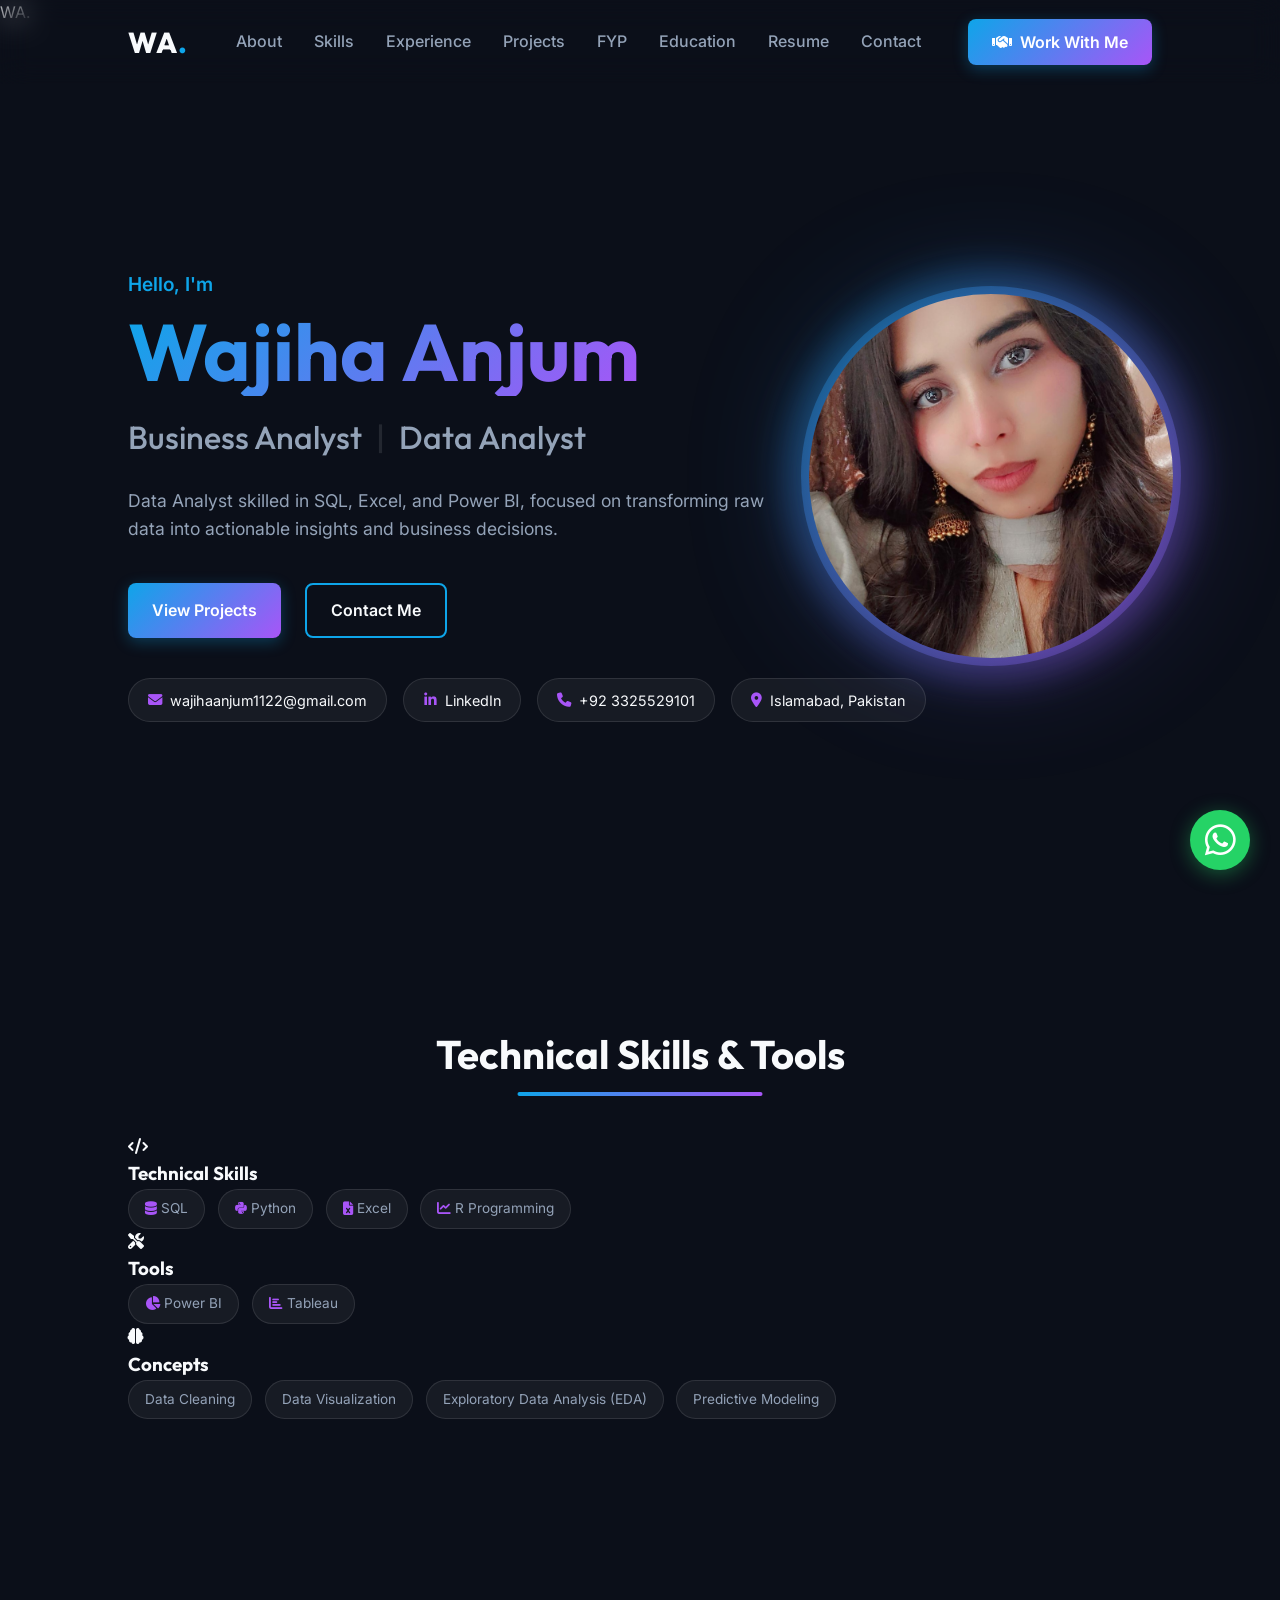
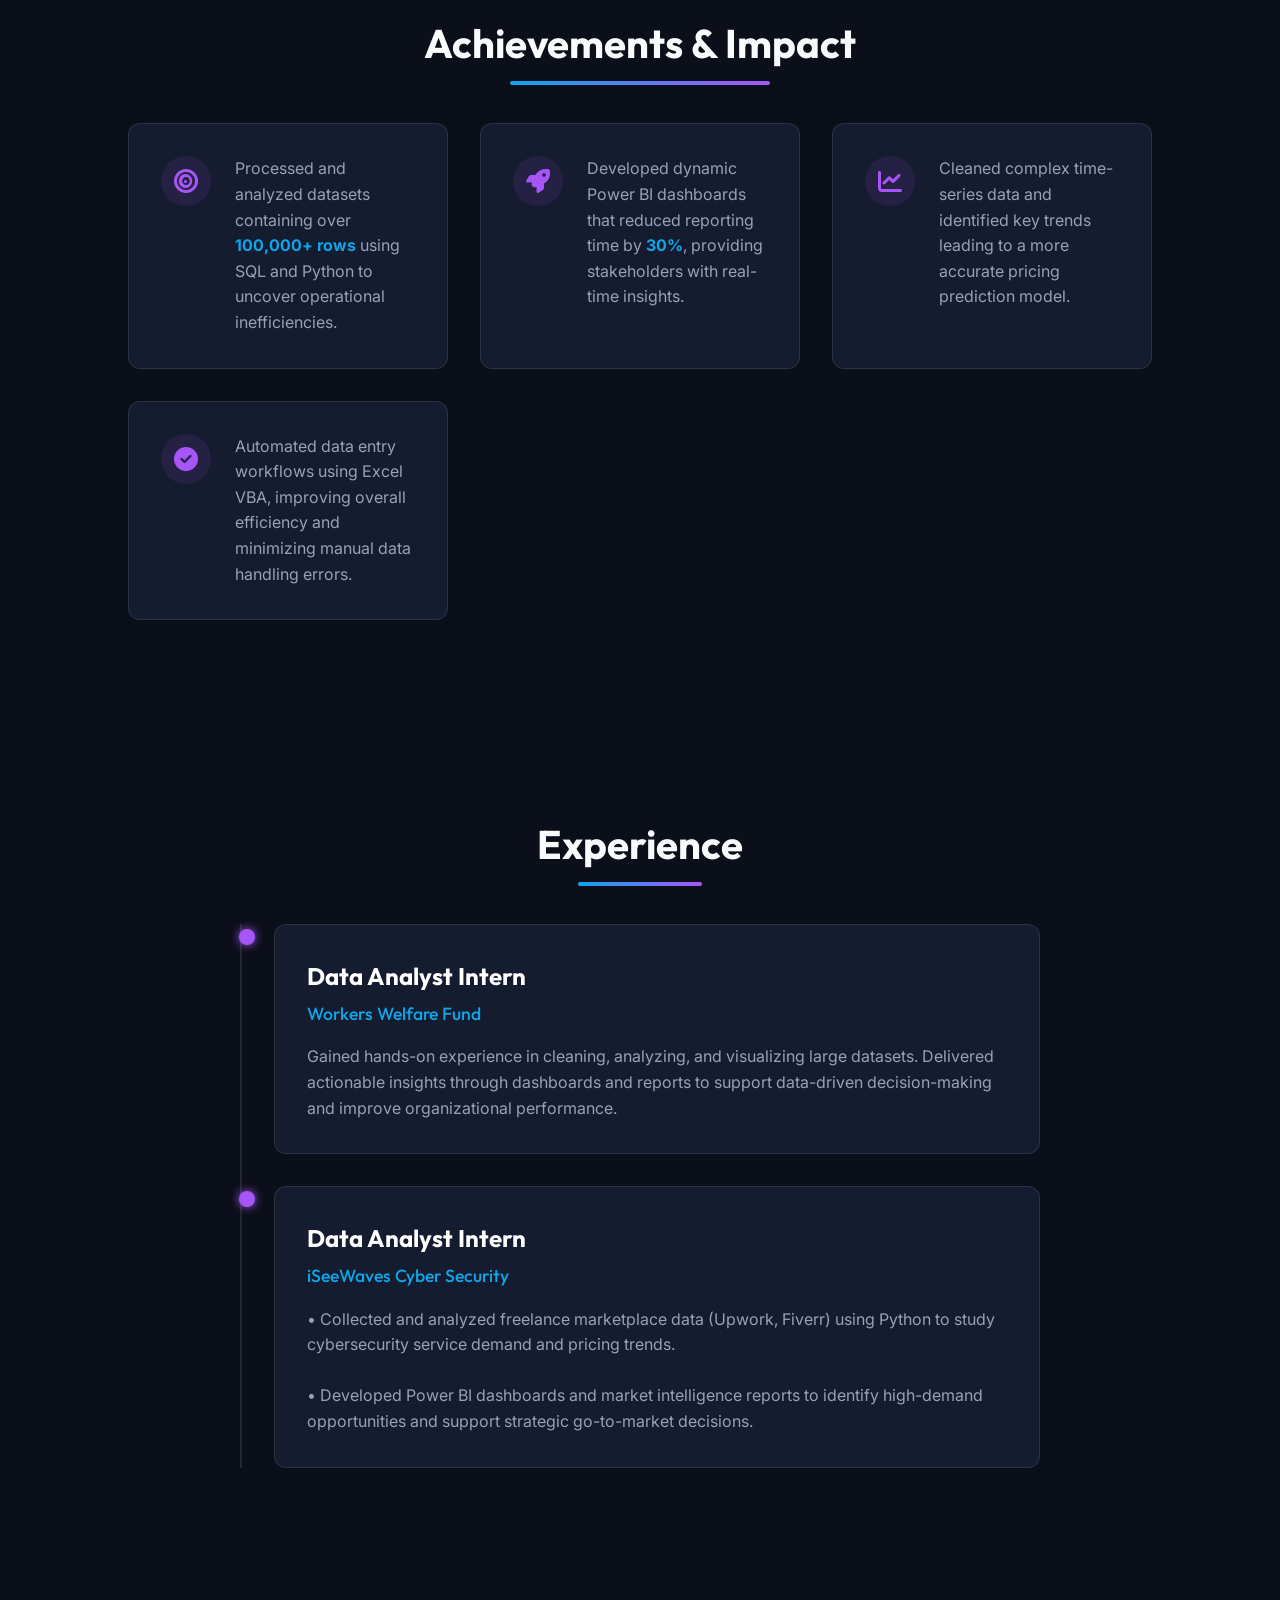
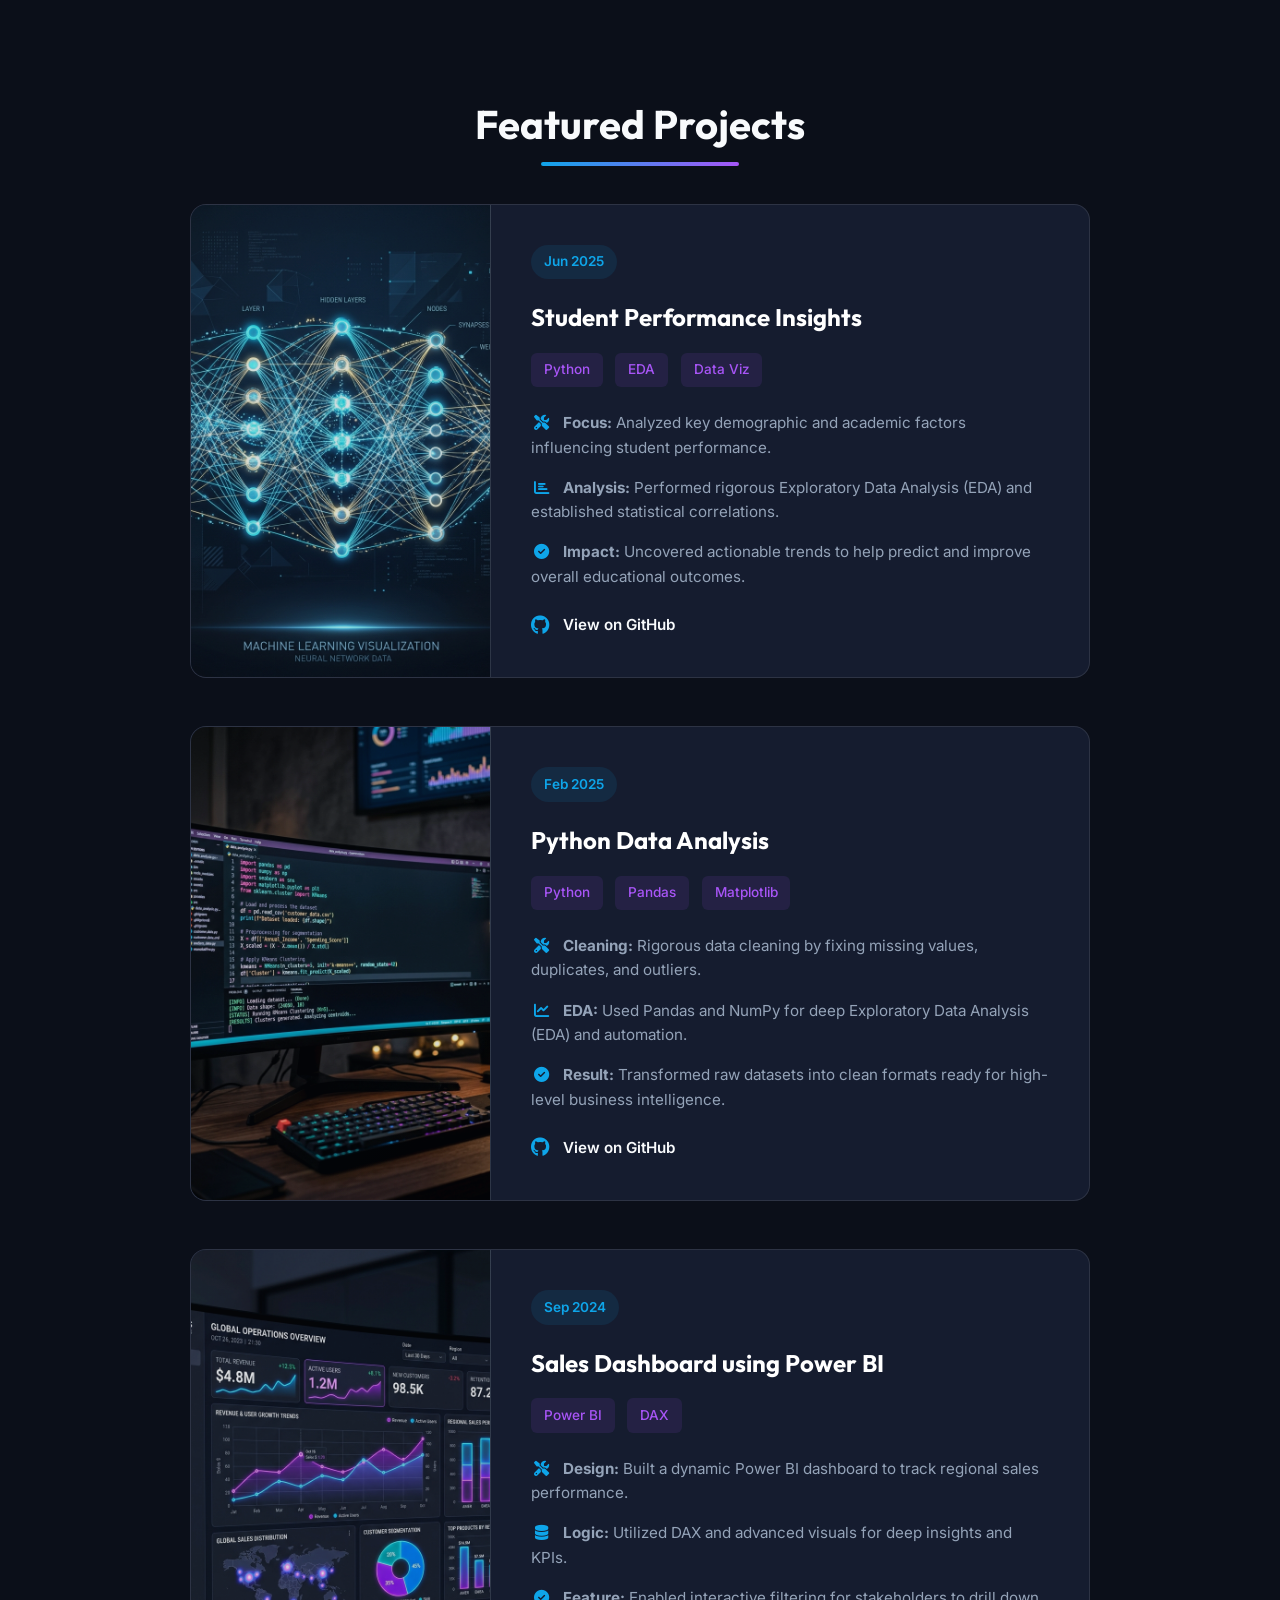
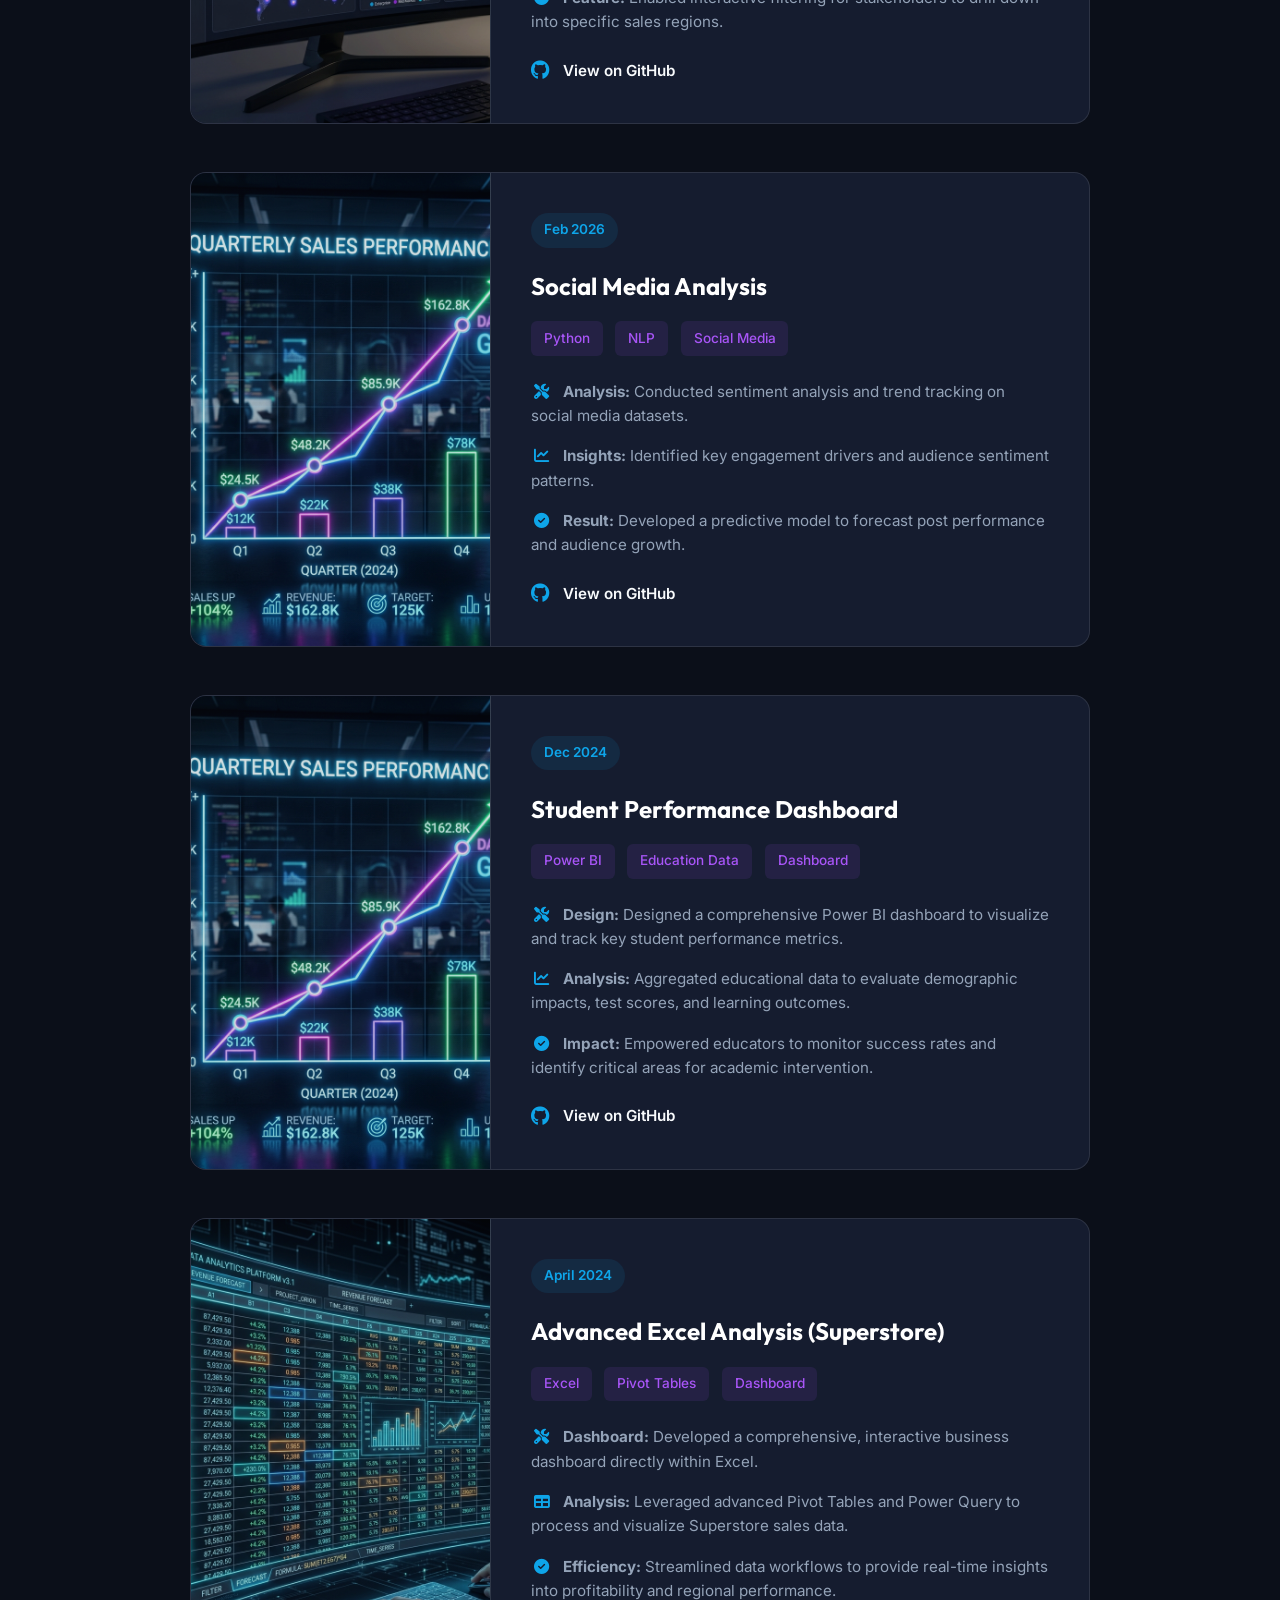
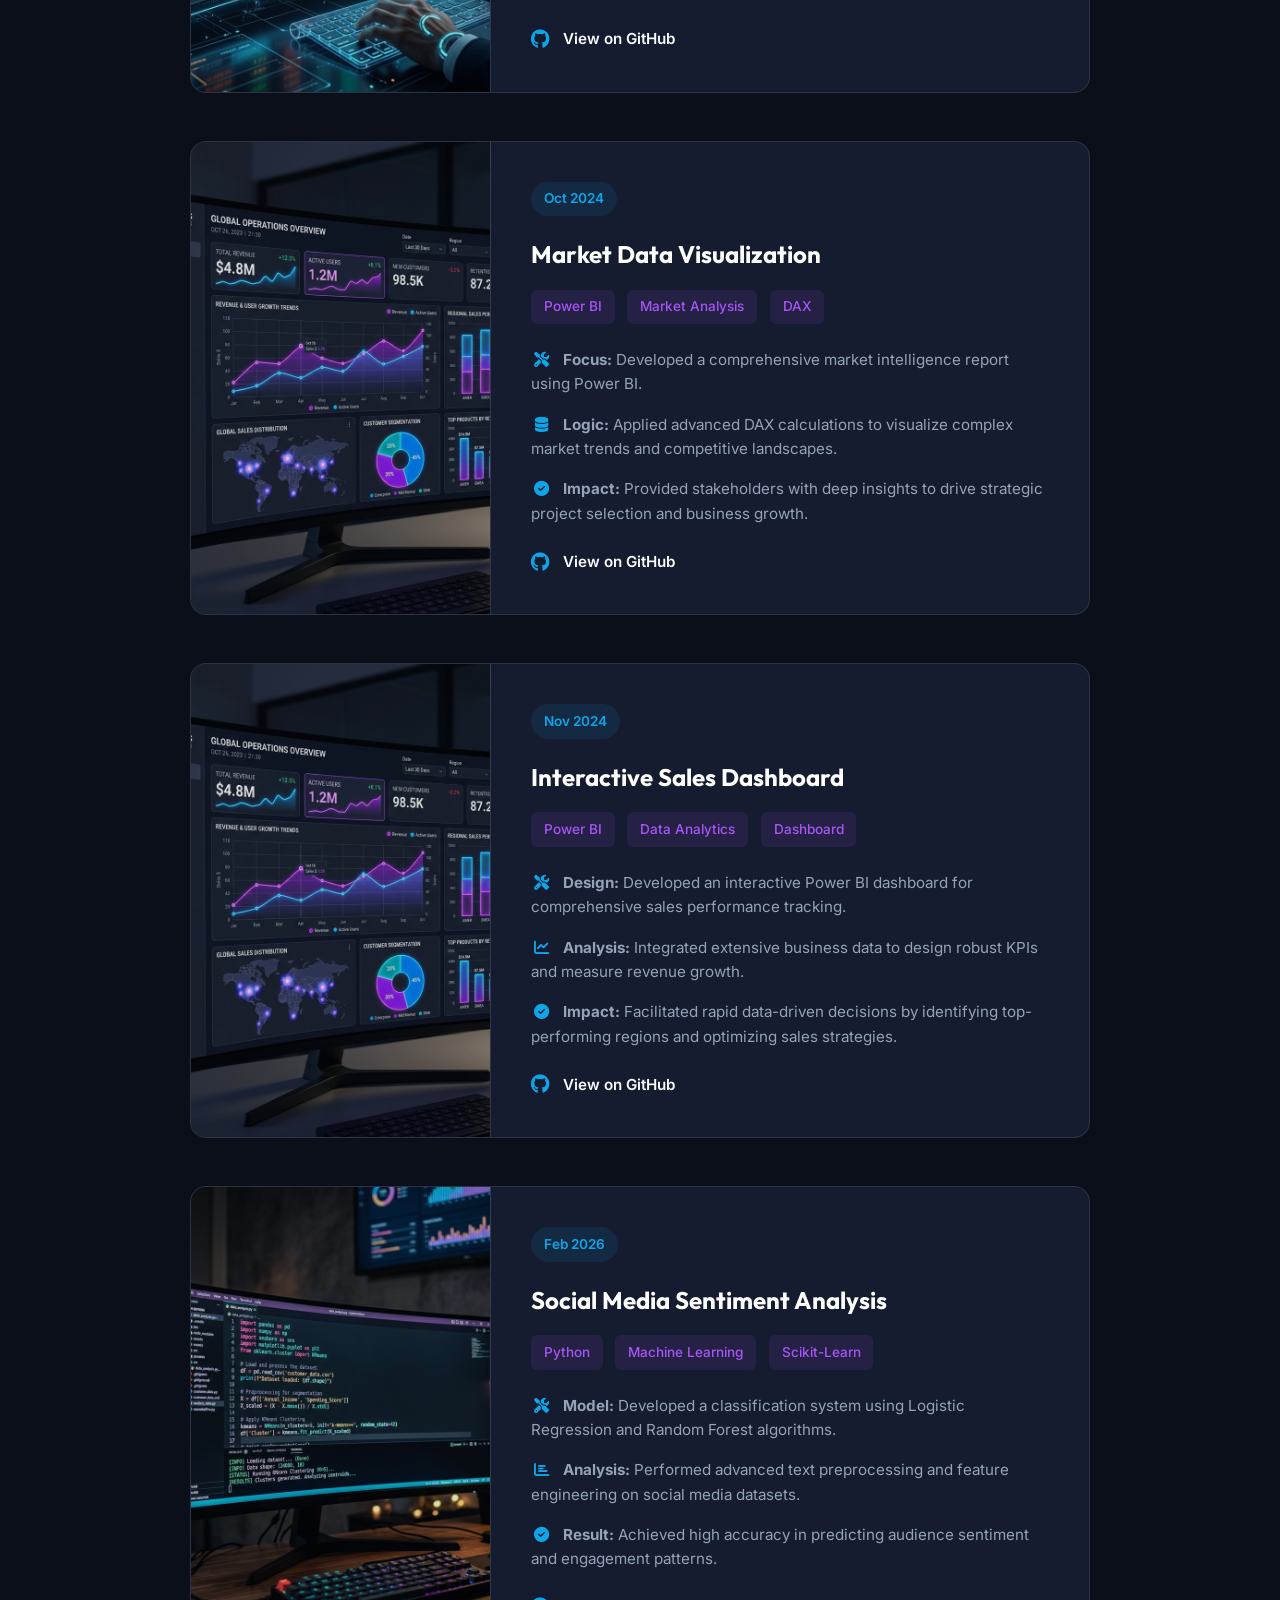
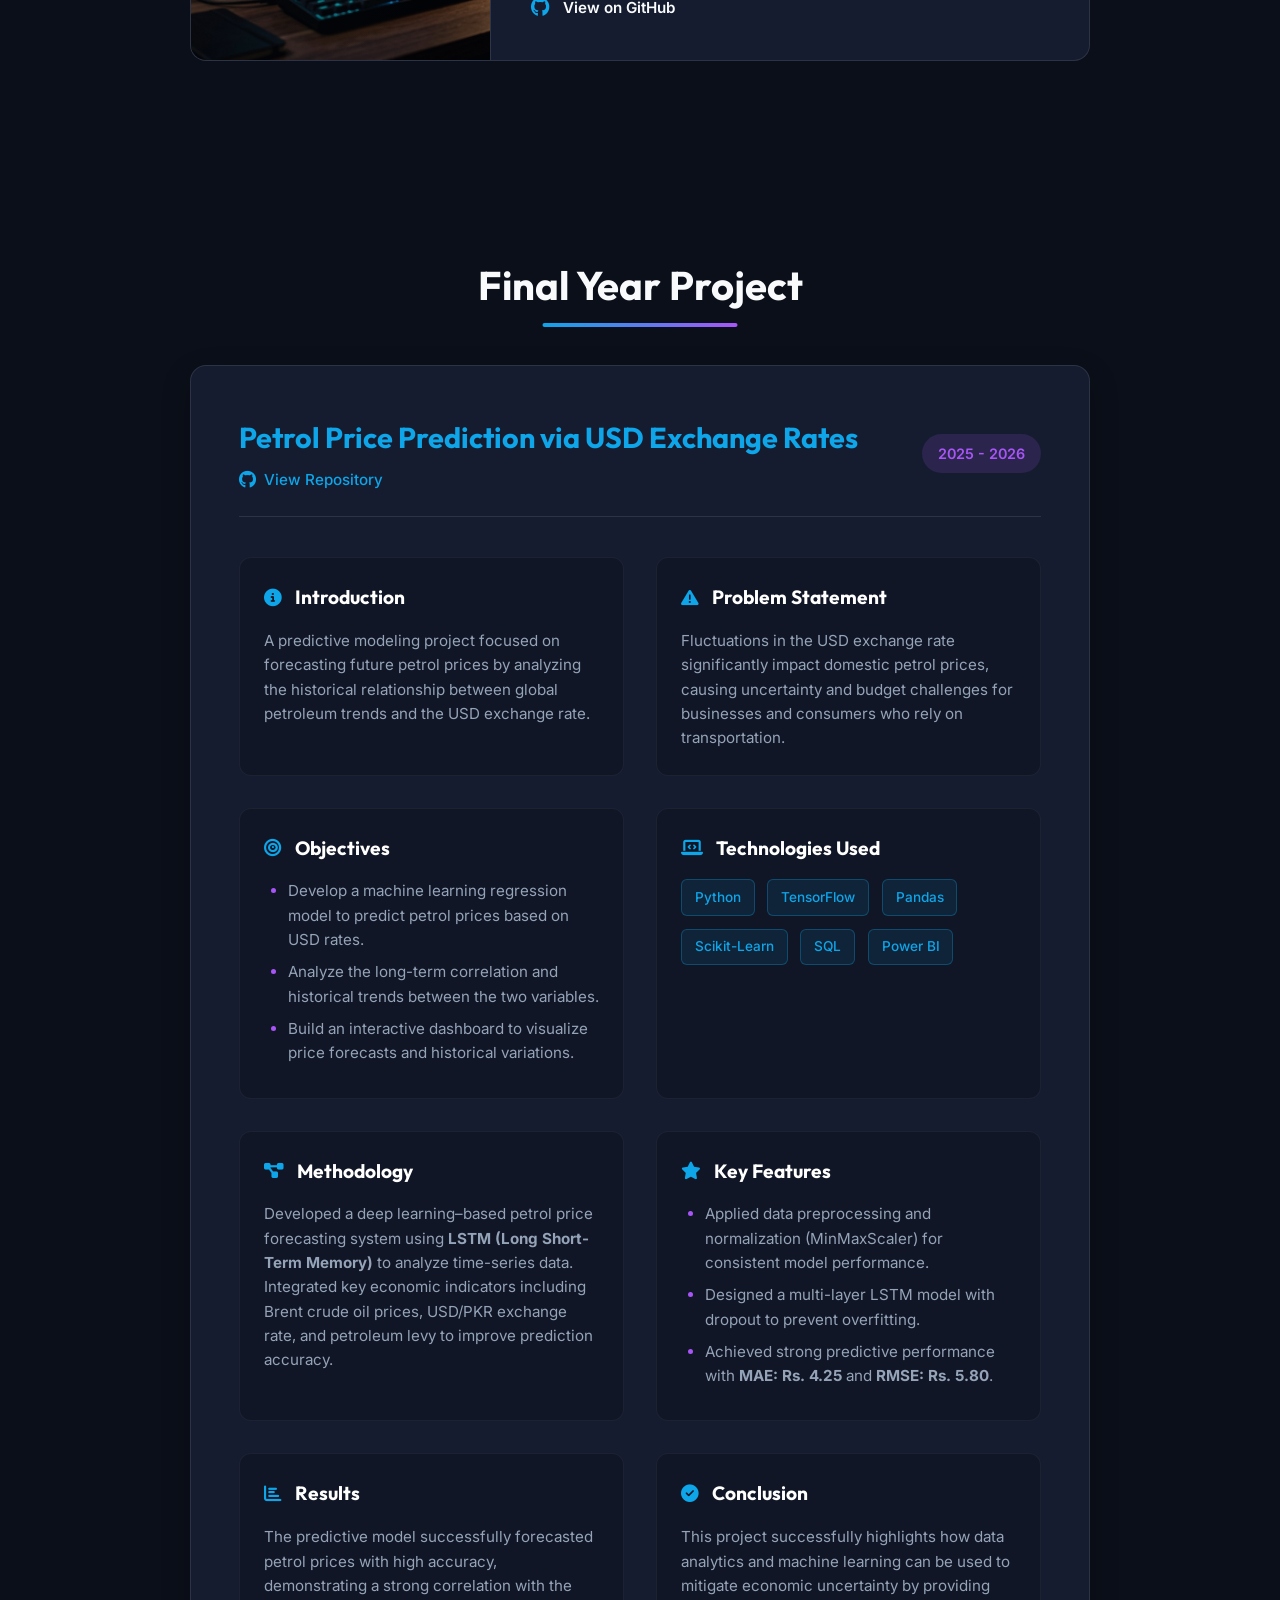
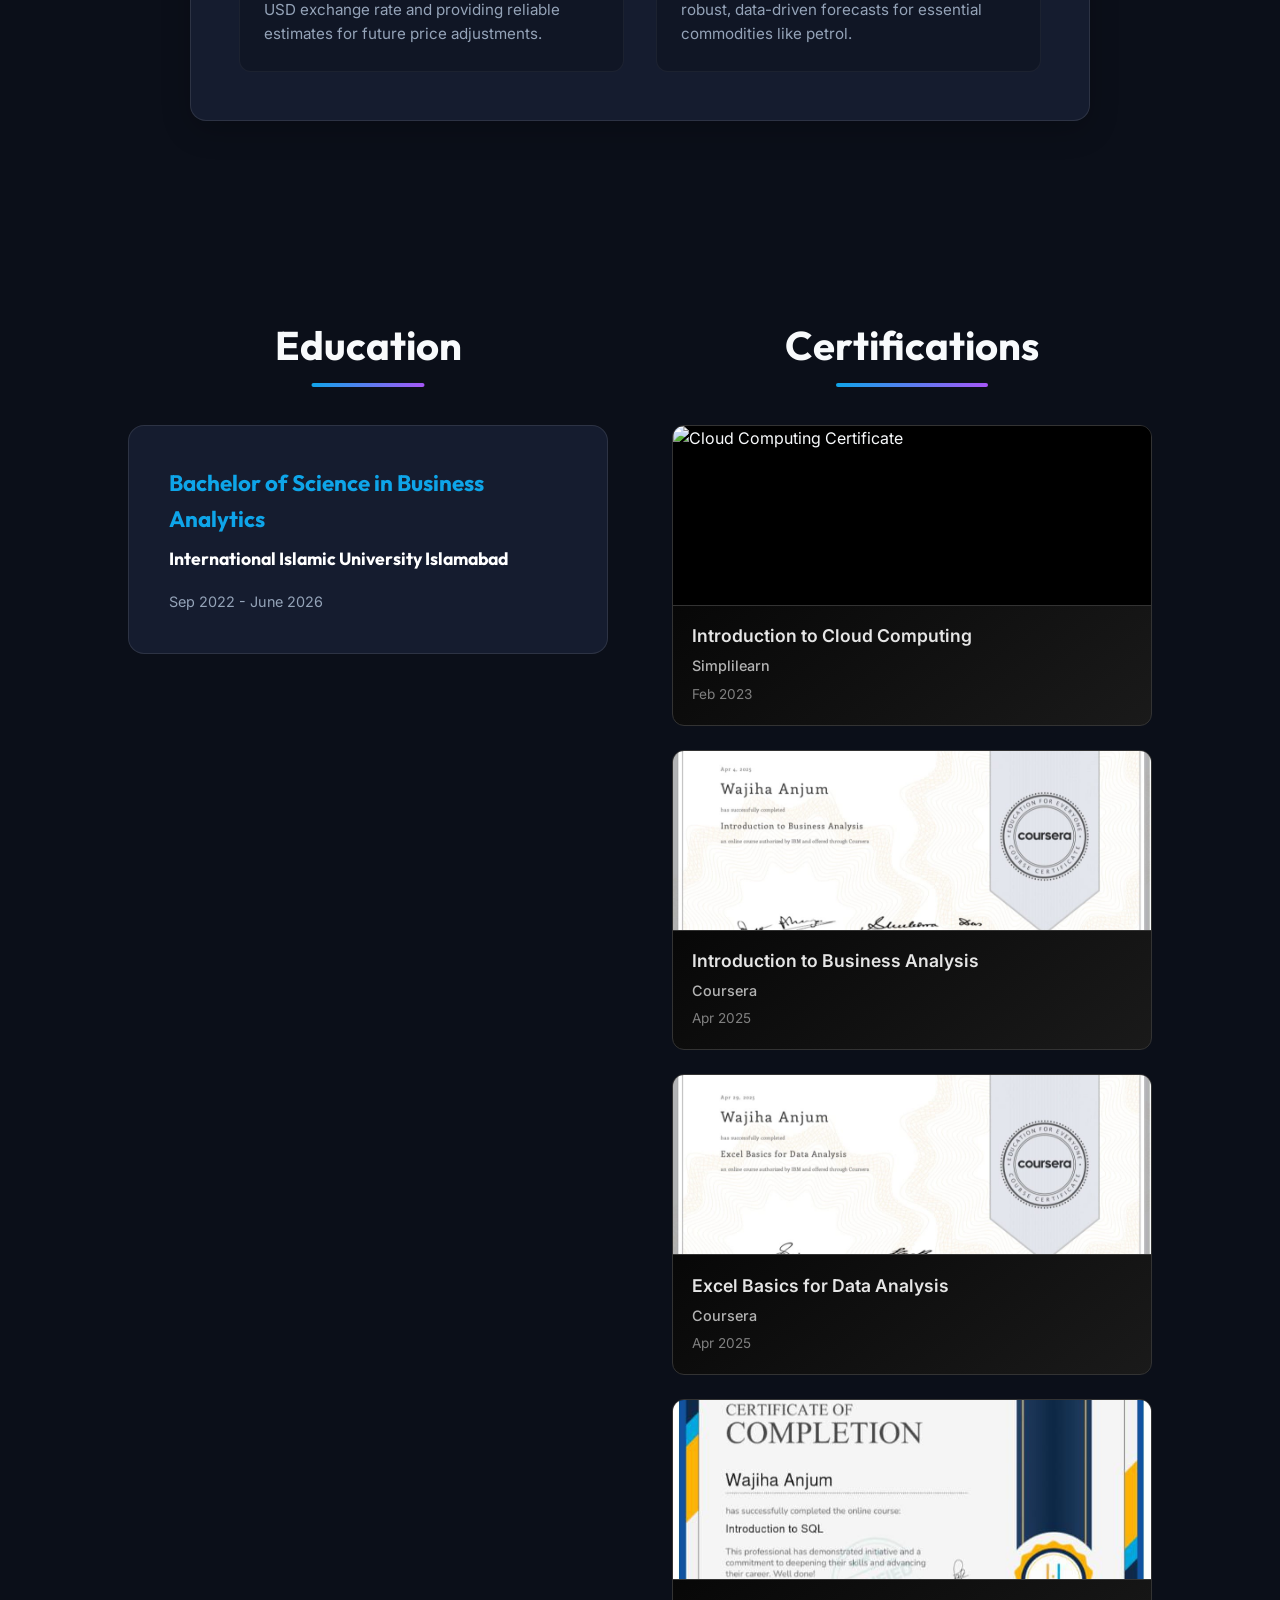
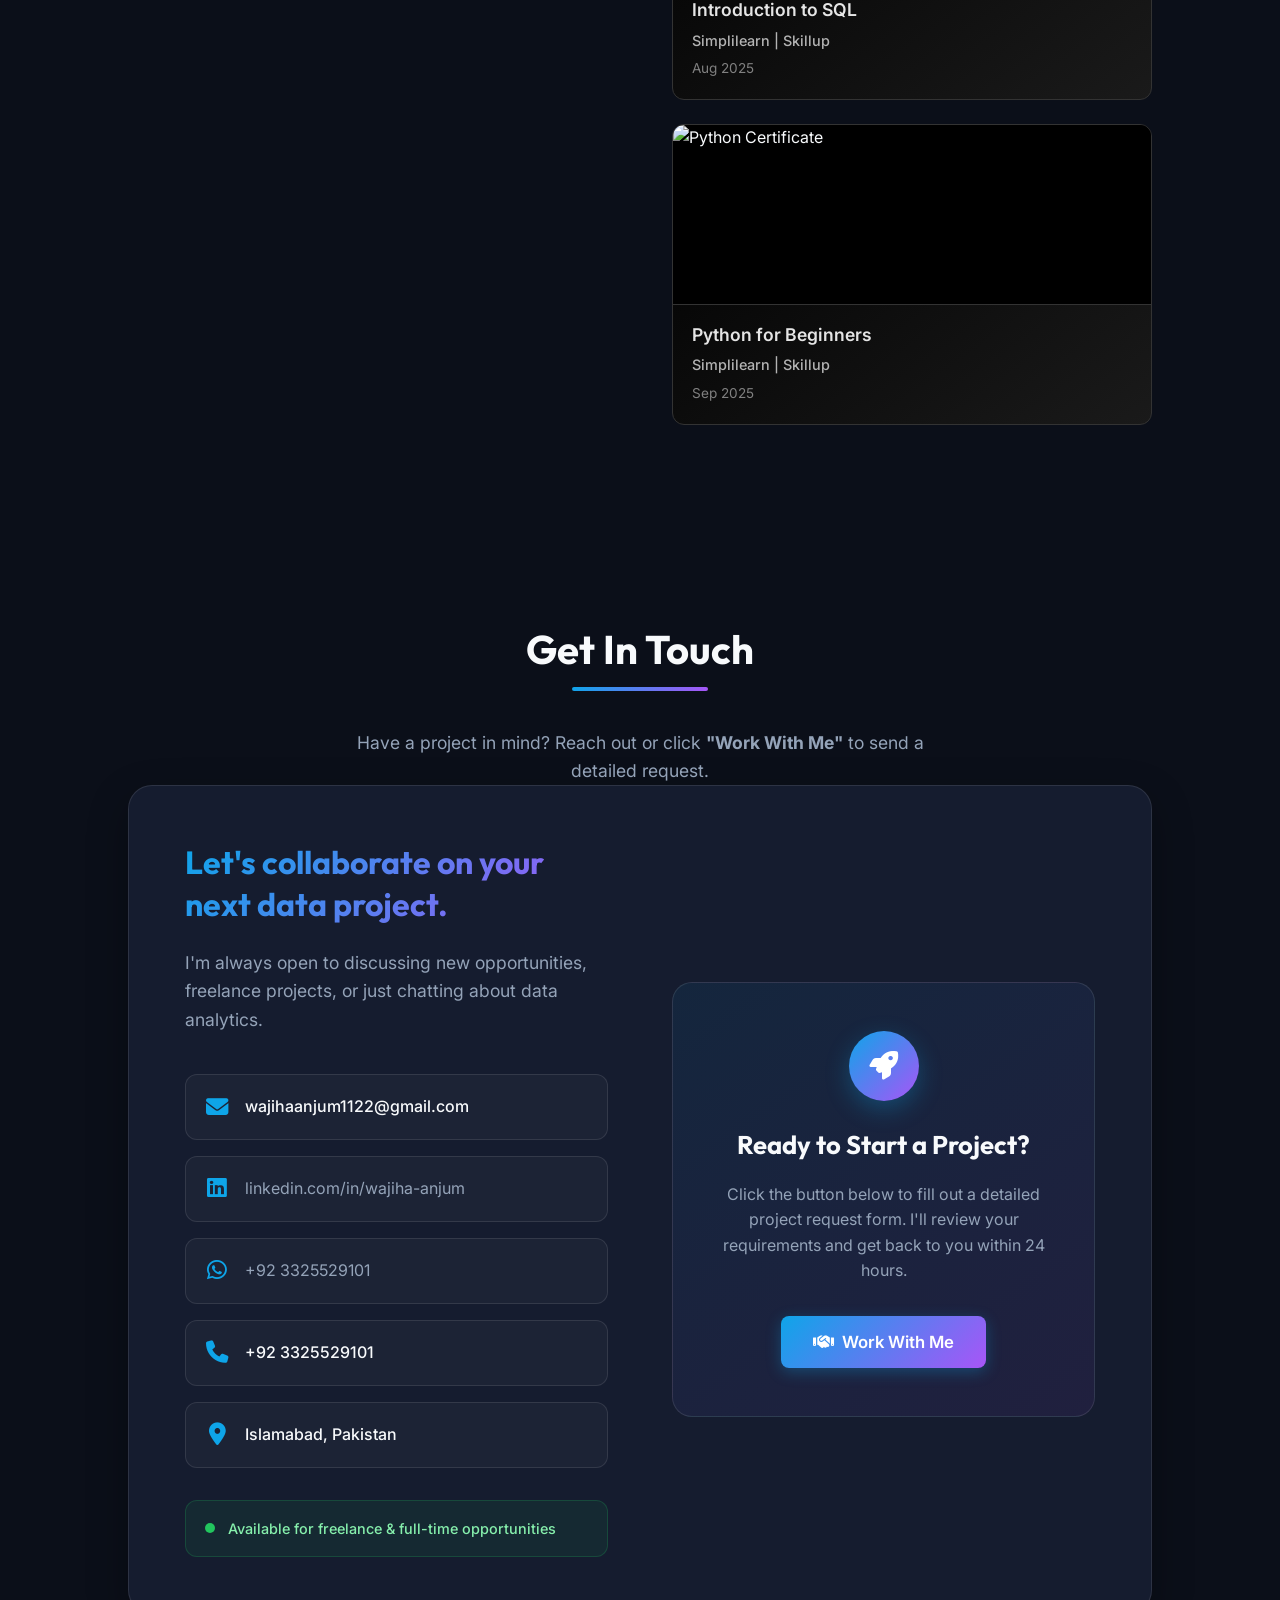
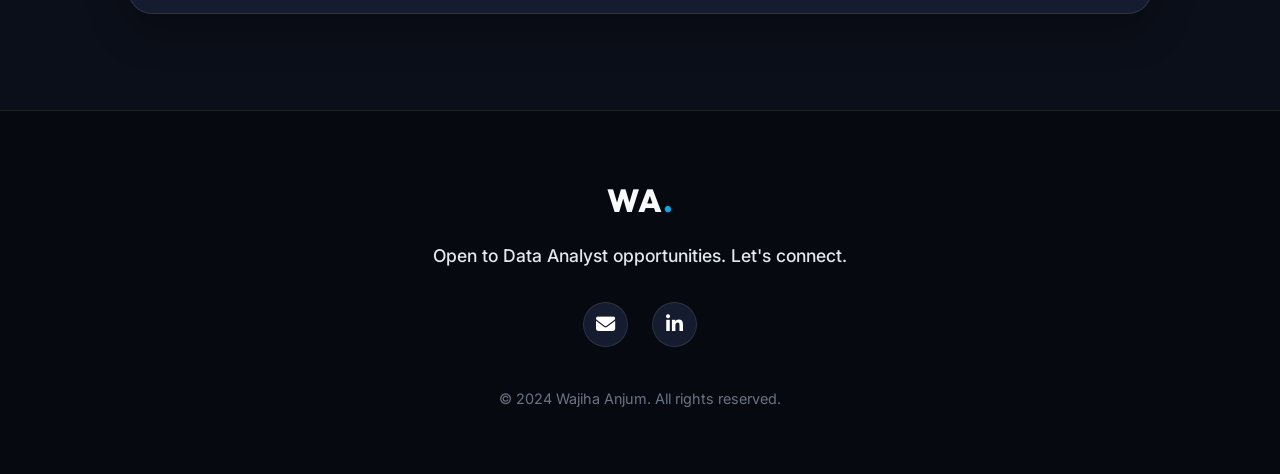
==== index.html @ cbfc6d27 "Add files via upload" ====
<!DOCTYPE html>
<html lang="en">

<head>
    <meta charset="UTF-8">
    <meta name="viewport" content="width=device-width, initial-scale=1.0">
    <title>Wajiha Anjum - Data & Business Analyst</title>
    <link rel="stylesheet" href="style.css">
    <link rel="preconnect" href="https://fonts.googleapis.com">
    <link rel="preconnect" href="https://fonts.gstatic.com" crossorigin>
    <link
        href="https://fonts.googleapis.com/css2?family=Inter:wght@300;400;500;600;700;800&family=Outfit:wght@400;500;600;700;800&display=swap"
        rel="stylesheet">
    <link rel="stylesheet" href="https://cdnjs.cloudflare.com/ajax/libs/font-awesome/6.4.0/css/all.min.css">
    <!-- Particles.js -->
    <script src="https://cdn.jsdelivr.net/particles.js/2.0.0/particles.min.js"></script>

    <meta name="description" content="Wajiha Anjum - Data & Business Analyst portfolio. Expert in SQL, Python, Power BI, and data-driven insights.">
    <!-- EmailJS SDK -->
    <script type="text/javascript" src="https://cdn.jsdelivr.net/npm/@emailjs/browser@4/dist/email.min.js"></script>
</head>

<body>

    <!-- PAGE LOADER -->
    <div class="page-loader" id="loader">
        <div class="loader-content">
            <div class="loader-logo">WA<span>.</span></div>
            <div class="loader-bar">
                <div class="loader-progress"></div>
            </div>
        </div>
    </div>

    <!-- BACKGROUND PARTICLES -->
    <div id="particles-js"></div>

    <!-- Header Navigation -->
    <header>
        <div class="logo">WA<span>.</span></div>
        <nav>
            <ul class="nav-links">
                <li><a href="#about">About</a></li>
                <li><a href="#skills">Skills</a></li>
                <li><a href="#experience">Experience</a></li>
                <li><a href="#projects">Projects</a></li>
                <li><a href="#fyp">FYP</a></li>
                <li><a href="#education">Education</a></li>
                <li><a href="resume.html" target="_blank">Resume</a></li>
                <li><a href="#contact">Contact</a></li>
            </ul>
        </nav>
        <button class="btn-primary header-cta-btn" id="work-with-me-btn" aria-label="Open Work With Me form">
            <i class="fas fa-handshake"></i> Work With Me
        </button>
        <button class="hamburger" id="hamburger-btn" aria-label="Toggle navigation menu">
            <span class="hamburger-line"></span>
            <span class="hamburger-line"></span>
            <span class="hamburger-line"></span>
        </button>
    </header>
    <!-- Mobile menu overlay -->
    <div class="mobile-menu-overlay" id="mobile-overlay"></div>

    <!-- Hero Section -->
    <section class="hero" id="hero">
        <div class="hero-content fade-in-up">
            <p class="greeting">Hello, I'm</p>
            <h1 class="glitch" data-text="Wajiha Anjum">Wajiha Anjum</h1>
            <h2 class="roles">Business Analyst <span class="divider">|</span> Data Analyst</h2>
            <p class="summary">
                Data Analyst skilled in SQL, Excel, and Power BI, focused on transforming raw data into actionable
                insights and business decisions.
            </p>
            <div class="hero-cta">
                <a href="#projects" class="btn-primary">View Projects</a>
                <a href="#contact" class="btn-secondary">Contact Me</a>
            </div>
            <div class="contact-badges">
                <a href="mailto:wajihaanjum1122@gmail.com" class="badge" title="Email"><i class="fas fa-envelope"></i>
                    wajihaanjum1122@gmail.com</a>
                <a href="https://www.linkedin.com/in/wajiha-a-321612380/" target="_blank" class="badge"
                    title="LinkedIn"><i class="fab fa-linkedin-in"></i> LinkedIn</a>
                <span class="badge" title="Phone"><i class="fas fa-phone"></i> +92 3325529101</span>
                <span class="badge" title="Location"><i class="fas fa-map-marker-alt"></i> Islamabad, Pakistan</span>
            </div>
        </div>
        <div class="hero-graphics">
            <div class="profile-pic-container">
                <img src="assets/profile_new.jpg" alt="Wajiha Anjum" class="profile-pic">
                <div class="profile-glow"></div>
            </div>
            <div class="data-orb"></div>
        </div>
    </section>

    <!-- Skills Section -->
    <section class="skills fade-in-up section-padding" id="skills">
        <h2 class="section-title">Technical Skills & Tools</h2>
        <div class="skills-categories-grid">
            <div class="skill-category-card">
                <div class="category-header">
                    <i class="fas fa-code"></i>
                    <h3>Technical Skills</h3>
                </div>
                <div class="skill-tags">
                    <span><i class="fas fa-database"></i> SQL</span>
                    <span><i class="fab fa-python"></i> Python</span>
                    <span><i class="fas fa-file-excel"></i> Excel</span>
                    <span><i class="fas fa-chart-line"></i> R Programming</span>
                </div>
            </div>
            <div class="skill-category-card">
                <div class="category-header">
                    <i class="fas fa-tools"></i>
                    <h3>Tools</h3>
                </div>
                <div class="skill-tags">
                    <span><i class="fas fa-chart-pie"></i> Power BI</span>
                    <span><i class="fas fa-chart-bar"></i> Tableau</span>
                </div>
            </div>
            <div class="skill-category-card">
                <div class="category-header">
                    <i class="fas fa-brain"></i>
                    <h3>Concepts</h3>
                </div>
                <div class="skill-tags">
                    <span>Data Cleaning</span>
                    <span>Data Visualization</span>
                    <span>Exploratory Data Analysis (EDA)</span>
                    <span>Predictive Modeling</span>
                </div>
            </div>
        </div>
    </section>

    <!-- Achievements / Impact Section -->
    <section class="achievements section-padding fade-in-up" id="achievements">
        <h2 class="section-title">Achievements & Impact</h2>
        <div class="achievements-list">
            <div class="achievement-item">
                <div class="achievement-icon"><i class="fas fa-bullseye"></i></div>
                <p>Processed and analyzed datasets containing over <strong>100,000+ rows</strong> using SQL and Python
                    to uncover operational inefficiencies.</p>
            </div>
            <div class="achievement-item">
                <div class="achievement-icon"><i class="fas fa-rocket"></i></div>
                <p>Developed dynamic Power BI dashboards that reduced reporting time by <strong>30%</strong>, providing
                    stakeholders with real-time insights.</p>
            </div>
            <div class="achievement-item">
                <div class="achievement-icon"><i class="fas fa-chart-line"></i></div>
                <p>Cleaned complex time-series data and identified key trends leading to a more accurate pricing
                    prediction model.</p>
            </div>
            <div class="achievement-item">
                <div class="achievement-icon"><i class="fas fa-check-circle"></i></div>
                <p>Automated data entry workflows using Excel VBA, improving overall efficiency and minimizing manual
                    data handling errors.</p>
            </div>
        </div>
    </section>

    <!-- Experience Section -->
    <section class="experience section-padding fade-in-up" id="experience">
        <h2 class="section-title">Experience</h2>
        <div class="timeline">
            <div class="timeline-item">
                <div class="timeline-dot"></div>
                <div class="timeline-content">
                    <h3 class="job-title">Data Analyst Intern</h3>
                    <h4 class="company">Workers Welfare Fund</h4>
                    <p class="job-desc">
                        Gained hands-on experience in cleaning, analyzing, and visualizing large datasets. Delivered
                        actionable insights through dashboards and reports to support data-driven decision-making and
                        improve organizational performance.
                    </p>
                </div>
            </div>

            <div class="timeline-item">
                <div class="timeline-dot"></div>
                <div class="timeline-content">
                    <h3 class="job-title">Data Analyst Intern</h3>
                    <h4 class="company">iSeeWaves Cyber Security</h4>
                    <p class="job-desc">
                        &bull; Collected and analyzed freelance marketplace data (Upwork, Fiverr) using Python to study
                        cybersecurity service demand and pricing trends.<br><br>
                        &bull; Developed Power BI dashboards and market intelligence reports to identify high-demand
                        opportunities and support strategic go-to-market decisions.
                    </p>
                </div>
            </div>
        </div>
    </section>

    <!-- Projects Section -->
    <section class="projects section-padding" id="projects">
        <h2 class="section-title">Featured Projects</h2>
        <div class="projects-grid-detailed">

            <!-- Project 1: RapidMiner -->
            <div class="project-detailed-card">
                <div class="project-image-placeholder">
                    <img src="assets/projects/proj_ml.png" alt="Student Performance Insights">
                </div>
                <div class="project-content">
                    <div class="project-date">Jun 2025</div>
                    <h3>Student Performance Insights</h3>
                    <div class="project-tags">
                        <span>Python</span>
                        <span>EDA</span>
                        <span>Data Viz</span>
                    </div>
                    <div class="project-details">
                        <p><strong><i class="fas fa-tools"></i> Focus:</strong> Analyzed key demographic and academic
                            factors influencing student performance.</p>
                        <p><strong><i class="fas fa-chart-bar"></i> Analysis:</strong> Performed rigorous Exploratory
                            Data Analysis (EDA) and established statistical correlations.</p>
                        <p><strong><i class="fas fa-check-circle"></i> Impact:</strong> Uncovered actionable trends to
                            help predict and improve overall educational outcomes.</p>
                    </div>
                    <a href="https://github.com/wajiha11khan/insights" target="_blank" class="project-link">
                        <i class="fab fa-github"></i> View on GitHub
                    </a>
                </div>
            </div>

            <!-- Project 2: Python Analysis -->
            <div class="project-detailed-card">
                <div class="project-image-placeholder">
                    <img src="assets/projects/proj_python.png" alt="Python Data Analysis">
                </div>
                <div class="project-content">
                    <div class="project-date">Feb 2025</div>
                    <h3>Python Data Analysis</h3>
                    <div class="project-tags">
                        <span>Python</span>
                        <span>Pandas</span>
                        <span>Matplotlib</span>
                    </div>
                    <div class="project-details">
                        <p><strong><i class="fas fa-tools"></i> Cleaning:</strong> Rigorous data cleaning by fixing
                            missing values, duplicates, and outliers.</p>
                        <p><strong><i class="fas fa-chart-line"></i> EDA:</strong> Used Pandas and NumPy for deep
                            Exploratory Data Analysis (EDA) and automation.</p>
                        <p><strong><i class="fas fa-check-circle"></i> Result:</strong> Transformed raw datasets into
                            clean formats ready for high-level business intelligence.</p>
                    </div>
                    <a href="https://github.com/wajiha11khan/Student-score-analysis/blob/main/retail_sales.ipynb"
                        target="_blank" class="project-link">
                        <i class="fab fa-github"></i> View on GitHub
                    </a>
                </div>
            </div>

            <!-- Project 3: Power BI -->
            <div class="project-detailed-card">
                <div class="project-image-placeholder">
                    <img src="assets/projects/proj_dashboard.png" alt="Power BI Dashboard">
                </div>
                <div class="project-content">
                    <div class="project-date">Sep 2024</div>
                    <h3>Sales Dashboard using Power BI</h3>
                    <div class="project-tags">
                        <span>Power BI</span>
                        <span>DAX</span>
                    </div>
                    <div class="project-details">
                        <p><strong><i class="fas fa-tools"></i> Design:</strong> Built a dynamic Power BI dashboard to
                            track regional sales performance.</p>
                        <p><strong><i class="fas fa-database"></i> Logic:</strong> Utilized DAX and advanced visuals for
                            deep insights and KPIs.</p>
                        <p><strong><i class="fas fa-check-circle"></i> Feature:</strong> Enabled interactive filtering
                            for stakeholders to drill down into specific sales regions.</p>
                    </div>
                    <a href="https://github.com/wajiha11khan/PowerBI-sales-dashboard" target="_blank"
                        class="project-link">
                        <i class="fab fa-github"></i> View on GitHub
                    </a>
                </div>
            </div>

            <!-- Project 4: Social Media Analysis -->
            <div class="project-detailed-card">
                <div class="project-image-placeholder">
                    <img src="assets/projects/proj_sales.png" alt="Social Media Analysis">
                </div>
                <div class="project-content">
                    <div class="project-date">Feb 2026</div>
                    <h3>Social Media Analysis</h3>
                    <div class="project-tags">
                        <span>Python</span>
                        <span>NLP</span>
                        <span>Social Media</span>
                    </div>
                    <div class="project-details">
                        <p><strong><i class="fas fa-tools"></i> Analysis:</strong> Conducted sentiment analysis and
                            trend tracking on social media datasets.</p>
                        <p><strong><i class="fas fa-chart-line"></i> Insights:</strong> Identified key engagement
                            drivers and audience sentiment patterns.</p>
                        <p><strong><i class="fas fa-check-circle"></i> Result:</strong> Developed a predictive model to
                            forecast post performance and audience growth.</p>
                    </div>
                    <a href="https://github.com/wajiha11khan/Social-Media-Analysis" target="_blank"
                        class="project-link">
                        <i class="fab fa-github"></i> View on GitHub
                    </a>
                </div>
            </div>



            <!-- Project 5: Student Performance Dashboard -->
            <div class="project-detailed-card">
                <div class="project-image-placeholder">
                    <img src="assets/projects/proj_sales.png" alt="Student Performance Dashboard">
                </div>
                <div class="project-content">
                    <div class="project-date">Dec 2024</div>
                    <h3>Student Performance Dashboard</h3>
                    <div class="project-tags">
                        <span>Power BI</span>
                        <span>Education Data</span>
                        <span>Dashboard</span>
                    </div>
                    <div class="project-details">
                        <p><strong><i class="fas fa-tools"></i> Design:</strong> Designed a comprehensive Power BI
                            dashboard to visualize and track key student performance metrics.</p>
                        <p><strong><i class="fas fa-chart-line"></i> Analysis:</strong> Aggregated educational data to
                            evaluate demographic impacts, test scores, and learning outcomes.</p>
                        <p><strong><i class="fas fa-check-circle"></i> Impact:</strong> Empowered educators to monitor
                            success rates and identify critical areas for academic intervention.</p>
                    </div>
                    <a href="https://github.com/wajiha11khan/Student-Performance-Analysis" target="_blank"
                        class="project-link">
                        <i class="fab fa-github"></i> View on GitHub
                    </a>
                </div>
            </div>

            <!-- Project 6: Excel Analysis -->
            <div class="project-detailed-card">
                <div class="project-image-placeholder">
                    <img src="assets/projects/proj_excel.png" alt="Excel Analysis">
                </div>
                <div class="project-content">
                    <div class="project-date">April 2024</div>
                    <h3>Advanced Excel Analysis (Superstore)</h3>
                    <div class="project-tags">
                        <span>Excel</span>
                        <span>Pivot Tables</span>
                        <span>Dashboard</span>
                    </div>
                    <div class="project-details">
                        <p><strong><i class="fas fa-tools"></i> Dashboard:</strong> Developed a comprehensive,
                            interactive business dashboard directly within Excel.</p>
                        <p><strong><i class="fas fa-table"></i> Analysis:</strong> Leveraged advanced Pivot Tables and
                            Power Query to process and visualize Superstore sales data.</p>
                        <p><strong><i class="fas fa-check-circle"></i> Efficiency:</strong> Streamlined data workflows
                            to provide real-time insights into profitability and regional performance.</p>
                    </div>
                    <a href="https://github.com/wajiha11khan/Superstore" target="_blank" class="project-link">
                        <i class="fab fa-github"></i> View on GitHub
                    </a>
                </div>
            </div>

            <!-- Project 7: Market Data Visualization -->
            <div class="project-detailed-card">
                <div class="project-image-placeholder">
                    <img src="assets/projects/proj_market.png" alt="Market Data Visualization">
                </div>
                <div class="project-content">
                    <div class="project-date">Oct 2024</div>
                    <h3>Market Data Visualization</h3>
                    <div class="project-tags">
                        <span>Power BI</span>
                        <span>Market Analysis</span>
                        <span>DAX</span>
                    </div>
                    <div class="project-details">
                        <p><strong><i class="fas fa-tools"></i> Focus:</strong> Developed a comprehensive market
                            intelligence report using Power BI.</p>
                        <p><strong><i class="fas fa-database"></i> Logic:</strong> Applied advanced DAX calculations to
                            visualize complex market trends and competitive landscapes.</p>
                        <p><strong><i class="fas fa-check-circle"></i> Impact:</strong> Provided stakeholders with deep
                            insights to drive strategic project selection and business growth.</p>
                    </div>
                    <a href="https://github.com/wajiha11khan/Market.Analysis" target="_blank" class="project-link">
                        <i class="fab fa-github"></i> View on GitHub
                    </a>
                </div>
            </div>

            <!-- Project 8: Sales Dashboard -->
            <div class="project-detailed-card">
                <div class="project-image-placeholder">
                    <img src="assets/projects/proj_dashboard.png" alt="Interactive Sales Dashboard">
                </div>
                <div class="project-content">
                    <div class="project-date">Nov 2024</div>
                    <h3>Interactive Sales Dashboard</h3>
                    <div class="project-tags">
                        <span>Power BI</span>
                        <span>Data Analytics</span>
                        <span>Dashboard</span>
                    </div>
                    <div class="project-details">
                        <p><strong><i class="fas fa-tools"></i> Design:</strong> Developed an interactive Power BI
                            dashboard for comprehensive sales performance tracking.</p>
                        <p><strong><i class="fas fa-chart-line"></i> Analysis:</strong> Integrated extensive business
                            data to design robust KPIs and measure revenue growth.</p>
                        <p><strong><i class="fas fa-check-circle"></i> Impact:</strong> Facilitated rapid data-driven
                            decisions by identifying top-performing regions and optimizing sales strategies.</p>
                    </div>
                    <a href="https://github.com/wajiha11khan/Sales-dashboard" target="_blank" class="project-link">
                        <i class="fab fa-github"></i> View on GitHub
                    </a>
                </div>
            </div>

            <!-- Project 9: Social Media Sentiment Analysis -->
            <div class="project-detailed-card">
                <div class="project-image-placeholder">
                    <img src="assets/projects/proj_python.png" alt="Social Media Sentiment Analysis">
                </div>
                <div class="project-content">
                    <div class="project-date">Feb 2026</div>
                    <h3>Social Media Sentiment Analysis</h3>
                    <div class="project-tags">
                        <span>Python</span>
                        <span>Machine Learning</span>
                        <span>Scikit-Learn</span>
                    </div>
                    <div class="project-details">
                        <p><strong><i class="fas fa-tools"></i> Model:</strong> Developed a classification system using
                            Logistic Regression and Random Forest algorithms.</p>
                        <p><strong><i class="fas fa-chart-bar"></i> Analysis:</strong> Performed advanced text
                            preprocessing and feature engineering on social media datasets.</p>
                        <p><strong><i class="fas fa-check-circle"></i> Result:</strong> Achieved high accuracy in
                            predicting audience sentiment and engagement patterns.</p>
                    </div>
                    <a href="https://github.com/wajiha11khan/Social-Media-Analysis" target="_blank"
                        class="project-link">
                        <i class="fab fa-github"></i> View on GitHub
                    </a>
                </div>
            </div>

        </div>
    </section>

    <!-- Final Year Project Section -->
    <section class="fyp section-padding fade-in-up" id="fyp">
        <h2 class="section-title">Final Year Project</h2>
        <div class="fyp-container">
            <div class="fyp-header">
                <div class="fyp-title-group">
                    <h3>Petrol Price Prediction via USD Exchange Rates</h3>
                    <a href="https://github.com/wajiha11khan/Final-year-project" target="_blank"
                        class="fyp-github-link">
                        <i class="fab fa-github"></i> View Repository
                    </a>
                </div>
                <span class="fyp-date">2025 - 2026</span>
            </div>

            <div class="fyp-content">
                <div class="fyp-block">
                    <h4><i class="fas fa-info-circle"></i> Introduction</h4>
                    <p>A predictive modeling project focused on forecasting future petrol prices by analyzing the
                        historical relationship between global petroleum trends and the USD exchange rate.</p>
                </div>

                <div class="fyp-block">
                    <h4><i class="fas fa-exclamation-triangle"></i> Problem Statement</h4>
                    <p>Fluctuations in the USD exchange rate significantly impact domestic petrol prices, causing
                        uncertainty and budget challenges for businesses and consumers who rely on transportation.</p>
                </div>

                <div class="fyp-block">
                    <h4><i class="fas fa-bullseye"></i> Objectives</h4>
                    <ul>
                        <li>Develop a machine learning regression model to predict petrol prices based on USD rates.
                        </li>
                        <li>Analyze the long-term correlation and historical trends between the two variables.</li>
                        <li>Build an interactive dashboard to visualize price forecasts and historical variations.</li>
                    </ul>
                </div>

                <div class="fyp-block">
                    <h4><i class="fas fa-laptop-code"></i> Technologies Used</h4>
                    <div class="tech-tags">
                        <span>Python</span>
                        <span>TensorFlow</span>
                        <span>Pandas</span>
                        <span>Scikit-Learn</span>
                        <span>SQL</span>
                        <span>Power BI</span>
                    </div>
                </div>

                <div class="fyp-block">
                    <h4><i class="fas fa-project-diagram"></i> Methodology</h4>
                    <p>Developed a deep learning–based petrol price forecasting system using <strong>LSTM (Long
                            Short-Term Memory)</strong> to analyze time-series data. Integrated key economic indicators
                        including Brent crude oil prices, USD/PKR exchange rate, and petroleum levy to improve
                        prediction accuracy.</p>
                </div>

                <div class="fyp-block">
                    <h4><i class="fas fa-star"></i> Key Features</h4>
                    <ul>
                        <li>Applied data preprocessing and normalization (MinMaxScaler) for consistent model
                            performance.</li>
                        <li>Designed a multi-layer LSTM model with dropout to prevent overfitting.</li>
                        <li>Achieved strong predictive performance with <strong>MAE: Rs. 4.25</strong> and <strong>RMSE:
                                Rs. 5.80</strong>.</li>
                    </ul>
                </div>

                <div class="fyp-block">
                    <h4><i class="fas fa-chart-bar"></i> Results</h4>
                    <p>The predictive model successfully forecasted petrol prices with high accuracy, demonstrating a
                        strong correlation with the USD exchange rate and providing reliable estimates for future price
                        adjustments.</p>
                </div>

                <div class="fyp-block">
                    <h4><i class="fas fa-check-circle"></i> Conclusion</h4>
                    <p>This project successfully highlights how data analytics and machine learning can be used to
                        mitigate economic uncertainty by providing robust, data-driven forecasts for essential
                        commodities like petrol.</p>
                </div>
            </div>
        </div>
    </section>

    <!-- Education & Certifications Section -->
    <section class="education section-padding fade-in-up" id="education">
        <div class="edu-cert-container">
            <div class="education-block">
                <h2 class="section-title">Education</h2>
                <div class="edu-card">
                    <h3>Bachelor of Science in Business Analytics</h3>
                    <h4 class="institute">International Islamic University Islamabad</h4>
                    <p class="edu-date">Sep 2022 - June 2026</p>
                </div>
            </div>
            <div class="certifications-block">
                <h2 class="section-title">Certifications</h2>
                <div class="cert-grid">
                    <!-- Intro to Cloud Computing (no image) -->
                    <div class="cert-card-img">
                        <div class="cert-image">
                            <img src="https://images.unsplash.com/photo-1544197150-b99a580bb7a8?auto=format&fit=crop&q=80&w=400"
                                alt="Cloud Computing Certificate">
                        </div>
                        <div class="cert-details">
                            <div class="cert-name">Introduction to Cloud Computing</div>
                            <div class="cert-org">Simplilearn</div>
                            <div class="cert-date">Feb 2023</div>
                        </div>
                    </div>
                    <!-- Intro to Business Analysis (has image) -->
                    <div class="cert-card-img">
                        <div class="cert-image">
                            <img src="assets/certificates/business-analysis.jpg"
                                alt="Introduction to Business Analysis Certificate">
                        </div>
                        <div class="cert-details">
                            <div class="cert-name">Introduction to Business Analysis</div>
                            <div class="cert-org">Coursera</div>
                            <div class="cert-date">Apr 2025</div>
                        </div>
                    </div>
                    <!-- Excel Basics for Data Analysis (has image) -->
                    <div class="cert-card-img">
                        <div class="cert-image">
                            <img src="assets/certificates/excel-basics.jpg"
                                alt="Excel Basics for Data Analysis Certificate">
                        </div>
                        <div class="cert-details">
                            <div class="cert-name">Excel Basics for Data Analysis</div>
                            <div class="cert-org">Coursera</div>
                            <div class="cert-date">Apr 2025</div>
                        </div>
                    </div>
                    <!-- Introduction to SQL (has image) -->
                    <div class="cert-card-img">
                        <div class="cert-image">
                            <img src="assets/certificates/intro-to-sql.jpg" alt="Introduction to SQL Certificate">
                        </div>
                        <div class="cert-details">
                            <div class="cert-name">Introduction to SQL</div>
                            <div class="cert-org">Simplilearn | Skillup</div>
                            <div class="cert-date">Aug 2025</div>
                        </div>
                    </div>
                    <!-- Python for Beginners (no image) -->
                    <div class="cert-card-img">
                        <div class="cert-image">
                            <img src="https://images.unsplash.com/photo-1526374965328-7f61d4dc18c5?auto=format&fit=crop&q=80&w=400"
                                alt="Python Certificate">
                        </div>
                        <div class="cert-details">
                            <div class="cert-name">Python for Beginners</div>
                            <div class="cert-org">Simplilearn | Skillup</div>
                            <div class="cert-date">Sep 2025</div>
                        </div>
                    </div>
                </div>
            </div>
        </div>
    </section>

    <!-- Contact Info Section -->
    <section class="work-with-me section-padding fade-in-up" id="contact">
        <h2 class="section-title">Get In Touch</h2>
        <p class="section-subtitle">Have a project in mind? Reach out or click <strong>"Work With Me"</strong> to send a detailed request.</p>
        <div class="contact-container contact-info-only">
            <div class="contact-info-side">
                <h3>Let's collaborate on your next data project.</h3>
                <p>I'm always open to discussing new opportunities, freelance projects, or just chatting about data
                    analytics.</p>
                <div class="contact-methods">
                    <div class="method">
                        <i class="fas fa-envelope"></i>
                        <span>wajihaanjum1122@gmail.com</span>
                    </div>
                    <div class="method">
                        <i class="fab fa-linkedin"></i>
                        <a href="https://www.linkedin.com/in/wajiha-a-321612380" target="_blank">linkedin.com/in/wajiha-anjum</a>
                    </div>
                    <div class="method">
                        <i class="fab fa-whatsapp"></i>
                        <a href="https://wa.me/923325529101" target="_blank">+92 3325529101</a>
                    </div>
                    <div class="method">
                        <i class="fas fa-phone"></i>
                        <span>+92 3325529101</span>
                    </div>
                    <div class="method">
                        <i class="fas fa-map-marker-alt"></i>
                        <span>Islamabad, Pakistan</span>
                    </div>
                </div>
                <div class="contact-availability">
                    <div class="availability-dot"></div>
                    <span>Available for freelance & full-time opportunities</span>
                </div>
            </div>
            <div class="contact-cta-side">
                <div class="cta-card">
                    <div class="cta-icon"><i class="fas fa-rocket"></i></div>
                    <h3>Ready to Start a Project?</h3>
                    <p>Click the button below to fill out a detailed project request form. I'll review your requirements and get back to you within 24 hours.</p>
                    <button class="btn-primary btn-open-modal" id="open-modal-section-btn">
                        <i class="fas fa-handshake"></i> Work With Me
                    </button>
                </div>
            </div>
        </div>
    </section>

    <!-- WORK WITH ME MODAL -->
    <div class="modal-overlay" id="modal-overlay">
        <div class="modal-container">
            <div class="modal-header">
                <div class="modal-title-group">
                    <i class="fas fa-handshake modal-title-icon"></i>
                    <h2>Work With Me</h2>
                </div>
                <button class="modal-close" id="modal-close-btn" aria-label="Close form">
                    <i class="fas fa-times"></i>
                </button>
            </div>
            <div class="modal-body">
                <form id="contact-form">
                    <!-- Name Row -->
                    <div class="form-row">
                        <div class="form-group">
                            <label for="first-name">First Name <span class="required">*</span></label>
                            <input type="text" id="first-name" name="first_name" placeholder="First name" required>
                        </div>
                        <div class="form-group">
                            <label for="last-name">Last Name <span class="required">*</span></label>
                            <input type="text" id="last-name" name="last_name" placeholder="Last name" required>
                        </div>
                    </div>

                    <!-- Contact Row -->
                    <div class="form-row">
                        <div class="form-group">
                            <label for="email">Email Address <span class="required">*</span></label>
                            <input type="email" id="email" name="email" placeholder="your@email.com" required>
                        </div>
                        <div class="form-group">
                            <label for="phone">Phone Number <span class="required">*</span></label>
                            <input type="tel" id="phone" name="phone" placeholder="+92 300 0000000" required>
                        </div>
                    </div>

                    <!-- Service Dropdown -->
                    <div class="form-group">
                        <label for="service">What services do you need? <span class="required">*</span></label>
                        <div class="select-wrapper">
                            <select id="service" name="service" required>
                                <option value="" disabled selected>Select a service...</option>
                                <option value="Data Visualization">📊 Data Visualization</option>
                                <option value="Data Analytics">📈 Data Analytics</option>
                                <option value="Business Intelligence">💼 Business Intelligence</option>
                                <option value="Automation">⚙️ Automation</option>
                                <option value="Machine Learning">🤖 Machine Learning</option>
                                <option value="Deep Learning">🧠 Deep Learning</option>
                                <option value="Natural Language Processing">💬 Natural Language Processing (NLP)</option>
                                <option value="Statistical Analysis">📐 Statistical Analysis</option>
                                <option value="Data Engineering">🔧 Data Engineering</option>
                                <option value="Web Scraping & Data Collection">🌐 Web Scraping & Data Collection</option>
                                <option value="Predictive Modeling">🎯 Predictive Modeling</option>
                                <option value="Data Cleaning & Preprocessing">🧹 Data Cleaning & Preprocessing</option>
                                <option value="Dashboard Development">📋 Dashboard Development (Power BI / Tableau)</option>
                                <option value="Report Generation">📄 Report Generation & Insights</option>
                                <option value="Others">✏️ Others (Please specify)</option>
                            </select>
                            <i class="fas fa-chevron-down select-arrow"></i>
                        </div>
                    </div>

                    <!-- Other Service (conditional) -->
                    <div class="form-group other-service-group" id="other-service-group" style="display: none;">
                        <label for="other-service">Please specify your service <span class="required">*</span></label>
                        <input type="text" id="other-service" name="other_service" placeholder="Describe the service you need...">
                    </div>

                    <!-- Profession -->
                    <div class="form-group">
                        <label for="profession">Your Profession <span class="required">*</span></label>
                        <div class="select-wrapper">
                            <select id="profession" name="profession" required>
                                <option value="" disabled selected>Select your profession...</option>
                                <option value="Student">🎓 Student</option>
                                <option value="Company/Business">🏢 Company / Business</option>
                                <option value="Startup">🚀 Startup</option>
                                <option value="Freelancer">💻 Freelancer</option>
                                <option value="Researcher/Academic">🔬 Researcher / Academic</option>
                                <option value="Government/Non-Profit">🏛️ Government / Non-Profit</option>
                                <option value="Other">📌 Other</option>
                            </select>
                            <i class="fas fa-chevron-down select-arrow"></i>
                        </div>
                    </div>

                    <!-- Project Details -->
                    <div class="form-group">
                        <label for="project-details">Project Details <span class="required">*</span></label>
                        <textarea id="project-details" name="project_details" rows="5" placeholder="Tell me about your project — goals, timeline, datasets, and any specific requirements..." required></textarea>
                    </div>

                    <!-- Preferred Communication -->
                    <div class="form-group">
                        <label>Preferred Communication Method <span class="required">*</span></label>
                        <div class="radio-group">
                            <label class="radio-option">
                                <input type="radio" name="communication" value="Email" required checked>
                                <span class="radio-custom"></span>
                                <i class="fas fa-envelope"></i>
                                <span>Email</span>
                            </label>
                            <label class="radio-option">
                                <input type="radio" name="communication" value="WhatsApp">
                                <span class="radio-custom"></span>
                                <i class="fab fa-whatsapp"></i>
                                <span>WhatsApp</span>
                            </label>
                        </div>
                    </div>

                    <!-- Submit -->
                    <button type="submit" class="btn-primary btn-submit" id="submit-btn">
                        <i class="fas fa-paper-plane"></i> Send Request
                    </button>
                    <div id="form-status" class="form-status"></div>
                </form>
            </div>
        </div>
    </div>

    <!-- Footer -->
    <footer id="footer">
        <div class="footer-content">
            <div class="logo">WA<span>.</span></div>
            <p class="cta-text">Open to Data Analyst opportunities. Let's connect.</p>
            <div class="social-links">
                <a href="mailto:wajihaanjum1122@gmail.com" title="Email"><i class="fas fa-envelope"></i></a>
                <a href="https://www.linkedin.com/in/wajiha-a-321612380" target="_blank" title="LinkedIn"><i
                        class="fab fa-linkedin-in"></i></a>
            </div>
            <p class="copyright">&copy; 2024 Wajiha Anjum. All rights reserved.</p>
        </div>
    </footer>

    <!-- FLOATING WHATSAPP BUTTON -->
    <a href="https://wa.me/923325529101" class="floating-whatsapp" target="_blank" aria-label="Message on WhatsApp">
        <i class="fab fa-whatsapp"></i>
        <span>Chat with me</span>
    </a>

    <script src="script.js"></script>
    <script src="form-handler.js"></script>
</body>

</html>
---- style.css ----
:root {
    --bg-color: #0b0f19;
    --surface-color: #151c2f;
    --text-primary: #f8fafc;
    --text-secondary: #94a3b8;
    --accent-primary: #0ea5e9;
    --accent-secondary: #a855f7;
    --accent-gradient: linear-gradient(135deg, var(--accent-primary), var(--accent-secondary));
    --border-color: rgba(255, 255, 255, 0.1);
    
    --font-heading: 'Outfit', sans-serif;
    --font-body: 'Inter', sans-serif;
    
    --transition: all 0.3s cubic-bezier(0.25, 0.8, 0.25, 1);
}

* {
    margin: 0;
    padding: 0;
    box-sizing: border-box;
}

html {
    scroll-behavior: smooth;
}

body {
    background-color: var(--bg-color);
    color: var(--text-primary);
    font-family: var(--font-body);
    line-height: 1.6;
    overflow-x: hidden;
}

/* Typography */
h1, h2, h3, h4, .logo {
    font-family: var(--font-heading);
    font-weight: 700;
}

a {
    text-decoration: none;
    color: inherit;
    transition: var(--transition);
}

.section-padding {
    padding: 6rem 10%;
}

.section-title {
    font-size: 2.5rem;
    margin-bottom: 3rem;
    text-align: center;
    position: relative;
    display: inline-block;
    left: 50%;
    transform: translateX(-50%);
}

.section-title::after {
    content: '';
    position: absolute;
    width: 60%;
    height: 4px;
    background: var(--accent-gradient);
    bottom: -10px;
    left: 20%;
    border-radius: 2px;
}

.section-subtitle {
    text-align: center;
    color: var(--text-secondary);
    font-size: 1.1rem;
    margin-top: -1.5rem;
    margin-bottom: 3rem;
    max-width: 600px;
    overflow: hidden;
    margin: 0 auto;
}

.loader-progress {
    width: 0%;
    height: 100%;
    background: var(--accent-gradient);
    transition: width 1.5s ease;
}

/* ============================
   BACKGROUND PARTICLES
   ============================ */
#particles-js {
    position: fixed;
    top: 0;
    left: 0;
    width: 100%;
    height: 100%;
    z-index: -1;
    background-color: var(--bg-dark);
}

/* Header Navigation (Glassmorphism) */
header {
    position: fixed;
    top: 0;
    width: 100%;
    padding: 1.2rem 10%;
    display: flex;
    justify-content: space-between;
    align-items: center;
    z-index: 1000;
    background: var(--glass-bg);
    backdrop-filter: blur(15px);
    -webkit-backdrop-filter: blur(15px);
    border-bottom: 1px solid var(--glass-border);
    transition: var(--transition);
}

header.scrolled {
    padding: 1rem 10%;
    box-shadow: 0 10px 30px rgba(0, 0, 0, 0.3);
}

.logo {
    font-size: 1.8rem;
    font-weight: 800;
    letter-spacing: 1px;
}

.logo span {
    color: var(--accent-primary);
}

.nav-links {
    list-style: none;
    display: flex;
    gap: 2rem;
}

.nav-links a {
    font-weight: 500;
    font-size: 1rem;
    position: relative;
    color: var(--text-secondary);
}

.nav-links a:hover {
    color: var(--text-primary);
}

.nav-links a::after {
    content: '';
    position: absolute;
    width: 0;
    height: 2px;
    background: var(--accent-primary);
    bottom: -5px;
    left: 0;
    transition: var(--transition);
}

.nav-links a:hover::after {
    width: 100%;
}



.btn-primary {
    background: var(--accent-gradient);
    padding: 0.8rem 1.5rem;
    border-radius: 8px;
    font-weight: 600;
    color: #fff;
    box-shadow: 0 4px 15px rgba(14, 165, 233, 0.3);
    border: none;
    cursor: pointer;
    font-family: var(--font-body);
    font-size: 1rem;
    display: inline-flex;
    align-items: center;
    gap: 0.5rem;
}

.btn-primary:hover {
    transform: translateY(-2px);
    box-shadow: 0 6px 20px rgba(168, 85, 247, 0.4);
}

/* ============================
   HAMBURGER MENU
   ============================ */
.hamburger {
    display: none;
    flex-direction: column;
    gap: 5px;
    background: none;
    border: none;
    cursor: pointer;
    padding: 8px;
    z-index: 1010;
}

.hamburger-line {
    display: block;
    width: 26px;
    height: 3px;
    background: var(--text-primary);
    border-radius: 3px;
    transition: var(--transition);
}

.hamburger.active .hamburger-line:nth-child(1) {
    transform: translateY(8px) rotate(45deg);
}

.hamburger.active .hamburger-line:nth-child(2) {
    opacity: 0;
    transform: translateX(-10px);
}

.hamburger.active .hamburger-line:nth-child(3) {
    transform: translateY(-8px) rotate(-45deg);
}

.mobile-menu-overlay {
    display: none;
    position: fixed;
    top: 0;
    left: 0;
    width: 100%;
    height: 100%;
    background: rgba(0, 0, 0, 0.5);
    backdrop-filter: blur(4px);
    z-index: 990;
    opacity: 0;
    transition: opacity 0.3s ease;
}

.mobile-menu-overlay.active {
    opacity: 1;
}

/* ============================
   HERO SECTION
   ============================ */
.hero {
    min-height: 100vh;
    display: flex;
    align-items: center;
    padding: 100px 10% 60px;
    position: relative;
    overflow: hidden;
}

.hero-content {
    max-width: 800px;
    position: relative;
    z-index: 2;
}

.greeting {
    font-size: 1.2rem;
    color: var(--accent-primary);
    font-weight: 600;
    margin-bottom: 0.5rem;
}

.glitch {
    font-size: 5rem;
    line-height: 1.1;
    margin-bottom: 1rem;
    background: var(--accent-gradient);
    -webkit-background-clip: text;
    background-clip: text;
    -webkit-text-fill-color: transparent;
    display: inline-block;
}

.roles {
    font-size: 2rem;
    color: var(--text-secondary);
    margin-bottom: 1.5rem;
    font-weight: 500;
}

.divider {
    color: var(--border-color);
    margin: 0 0.5rem;
}

.summary {
    font-size: 1.1rem;
    color: var(--text-secondary);
    margin-bottom: 2.5rem;
    max-width: 650px;
}

.contact-badges {
    display: flex;
    flex-wrap: wrap;
    gap: 1rem;
}

.badge {
    background: rgba(255, 255, 255, 0.05);
    border: 1px solid var(--border-color);
    padding: 0.6rem 1.2rem;
    border-radius: 50px;
    font-size: 0.9rem;
    display: flex;
    align-items: center;
    gap: 0.5rem;
    transition: var(--transition);
}

.badge:hover {
    background: rgba(255, 255, 255, 0.1);
    transform: translateY(-2px);
    border-color: var(--accent-primary);
}

.badge i {
    color: var(--accent-secondary);
}

.hero-graphics {
    position: absolute;
    right: 5%;
    top: 50%;
    transform: translateY(-50%);
    width: 450px;
    height: 450px;
    z-index: 1;
    display: flex;
    justify-content: center;
    align-items: center;
    transition: var(--transition);
}

.profile-pic-container {
    position: relative;
    width: 380px;
    height: 380px;
    border-radius: 50%;
    padding: 8px;
    background: linear-gradient(135deg, rgba(14, 165, 233, 0.3), rgba(168, 85, 247, 0.3));
    box-shadow: 0 0 30px rgba(0, 0, 0, 0.5);
    z-index: 3;
    overflow: visible;
}

.profile-pic {
    width: 100%;
    height: 100%;
    object-fit: cover;
    object-position: top;
    border-radius: 50%;
    border: 4px solid var(--bg-primary);
    position: relative;
    z-index: 4;
}

.profile-glow {
    position: absolute;
    top: -10px;
    left: -10px;
    right: -10px;
    bottom: -10px;
    border-radius: 50%;
    background: var(--accent-gradient);
    filter: blur(20px);
    opacity: 0.5;
    z-index: 2;
    animation: pulseGlow 4s infinite alternate;
}

@keyframes pulseGlow {
    0% { opacity: 0.3; transform: scale(0.95); }
    100% { opacity: 0.6; transform: scale(1.05); }
}

.data-orb {
    width: 300px;
    height: 300px;
    background: var(--accent-gradient);
    border-radius: 50%;
    position: absolute;
    top: 50%;
    left: 50%;
    transform: translate(-50%, -50%);
    filter: blur(80px);
    opacity: 0.4;
    animation: pulse 6s infinite alternate;
}

@keyframes pulse {
    0% { transform: translate(-50%, -50%) scale(0.8); opacity: 0.3; }
    100% { transform: translate(-50%, -50%) scale(1.2); opacity: 0.5; }
}

/* ============================
   SKILLS SECTION
   ============================ */
.skills-grid {
    display: grid;
    grid-template-columns: repeat(auto-fit, minmax(220px, 1fr));
    gap: 2rem;
}

.skill-card {
    background: var(--surface-color);
    border: 1px solid var(--border-color);
    padding: 2.5rem 1.5rem;
    border-radius: 16px;
    text-align: center;
    transition: var(--transition);
    position: relative;
    overflow: hidden;
}

.skill-card::before {
    content: '';
    position: absolute;
    top: 0;
    left: 0;
    width: 100%;
    height: 100%;
    background: var(--accent-gradient);
    opacity: 0;
    transition: var(--transition);
    z-index: 0;
}

.skill-card:hover {
    transform: translateY(-10px);
    border-color: var(--accent-primary);
    box-shadow: 0 10px 30px rgba(14, 165, 233, 0.15);
}

.skill-card:hover::before {
    opacity: 0.05;
}

.skill-card > * {
    position: relative;
    z-index: 1;
}

.skill-icon {
    font-size: 3rem;
    color: var(--accent-primary);
    margin-bottom: 1.5rem;
}

.skill-card h3 {
    margin-bottom: 0.8rem;
    font-size: 1.4rem;
}

.skill-card p {
    color: var(--text-secondary);
    font-size: 0.95rem;
}

/* ============================
   EXPERIENCE SECTION
   ============================ */
.timeline {
    max-width: 800px;
    margin: 0 auto;
    border-left: 2px solid var(--border-color);
    padding-left: 2rem;
    position: relative;
}

.timeline-item {
    position: relative;
    margin-bottom: 2rem;
}

.timeline-dot {
    position: absolute;
    width: 16px;
    height: 16px;
    background: var(--accent-secondary);
    border-radius: 50%;
    left: -35px;
    top: 5px;
    box-shadow: 0 0 10px var(--accent-secondary);
}

.timeline-content {
    background: var(--surface-color);
    padding: 2rem;
    border-radius: 12px;
    border: 1px solid var(--border-color);
    transition: var(--transition);
}

.timeline-content:hover {
    border-color: var(--accent-secondary);
    box-shadow: 0 5px 20px rgba(168, 85, 247, 0.1);
}

.job-title {
    font-size: 1.5rem;
    color: #fff;
    margin-bottom: 0.3rem;
}

.company {
    color: var(--accent-primary);
    font-size: 1.1rem;
    margin-bottom: 1rem;
    font-weight: 500;
}

.job-desc {
    color: var(--text-secondary);
}

/* ============================
   PROJECTS SECTION
   ============================ */
.projects-grid {
    display: grid;
    grid-template-columns: repeat(auto-fit, minmax(320px, 1fr));
    gap: 2.5rem;
}

.project-card {
    background: var(--surface-color);
    border: 1px solid var(--border-color);
    padding: 2.5rem;
    border-radius: 16px;
    transition: var(--transition);
    display: flex;
    flex-direction: column;
}

.project-card:hover {
    transform: translateY(-8px);
    border-color: var(--accent-primary);
    background: linear-gradient(to bottom right, var(--surface-color), #1a223c);
    box-shadow: 0 8px 25px rgba(0, 0, 0, 0.3);
}

.project-date {
    display: inline-block;
    background: rgba(14, 165, 233, 0.1);
    color: var(--accent-primary);
    padding: 0.4rem 0.8rem;
    border-radius: 20px;
    font-size: 0.85rem;
    font-weight: 600;
    margin-bottom: 1.2rem;
    align-self: flex-start;
}

.project-card h3 {
    font-size: 1.4rem;
    margin-bottom: 1rem;
    color: #fff;
    line-height: 1.3;
}

.project-card ul {
    color: var(--text-secondary);
    padding-left: 1.2rem;
    margin-top: auto;
}

.project-card ul li {
    margin-bottom: 0.6rem;
    font-size: 0.95rem;
}

.project-card ul li::marker {
    color: var(--accent-secondary);
}

/* ============================
   EDUCATION & CERTS
   ============================ */
.edu-cert-container {
    display: grid;
    grid-template-columns: 1fr 1fr;
    gap: 4rem;
}

.edu-card {
    background: var(--surface-color);
    padding: 2.5rem;
    border-radius: 16px;
    border: 1px solid var(--border-color);
}

.edu-card h3 {
    font-size: 1.4rem;
    margin-bottom: 0.5rem;
    color: var(--accent-primary);
}

.institute {
    font-size: 1.1rem;
    color: #fff;
    margin-bottom: 1rem;
}

.edu-date {
    color: var(--text-secondary);
    font-size: 0.9rem;
}

.cert-grid {
    display: grid;
    grid-template-columns: repeat(auto-fit, minmax(280px, 1fr));
    gap: 1.5rem;
}

.cert-card-img {
    background: linear-gradient(145deg, #000000, #1a1a1a); /* Black background */
    border: 1px solid #333333;
    border-radius: 12px;
    overflow: hidden;
    transition: var(--transition);
    display: flex;
    flex-direction: column;
}

.cert-card-img:hover {
    transform: translateY(-5px);
    border-color: #d3d3d3; /* Light gray border on hover */
    box-shadow: 0 8px 25px rgba(211, 211, 211, 0.15); /* Light gray shadow */
}

.cert-image {
    width: 100%;
    height: 180px;
    background: #000000;
    border-bottom: 1px solid #333333;
    overflow: hidden;
    position: relative;
    display: flex;
    align-items: center;
    justify-content: center;
}

.cert-image img {
    width: 100%;
    height: 100%;
    object-fit: cover;
    transition: transform 0.5s ease;
}

.cert-card-img:hover .cert-image img {
    transform: scale(1.05);
}

.placeholder-cert {
    background: #0f0f0f;
    color: #d3d3d3; /* Light gray icon */
    font-size: 3rem;
}

.cert-details {
    padding: 1.2rem;
    display: flex;
    flex-direction: column;
    gap: 0.4rem;
    flex-grow: 1;
}

.cert-details .cert-name {
    font-size: 1.1rem;
    font-weight: 600;
    color: #e5e5e5; /* Very light gray */
    line-height: 1.3;
}

.cert-details .cert-org {
    color: #b3b3b3; /* Medium light gray */
    font-size: 0.9rem;
    font-weight: 500;
}

.cert-details .cert-date {
    color: #808080;
    font-size: 0.85rem;
    margin-top: auto;
}

/* ============================
   FINAL YEAR PROJECT
   ============================ */
.fyp-container {
    max-width: 900px;
    margin: 0 auto;
    background: var(--surface-color);
    border: 1px solid var(--border-color);
    border-radius: 16px;
    padding: 3rem;
    box-shadow: 0 10px 30px rgba(0,0,0,0.2);
}

.fyp-header {
    display: flex;
    justify-content: space-between;
    align-items: center;
    margin-bottom: 2.5rem;
    padding-bottom: 1.5rem;
    border-bottom: 1px solid var(--border-color);
}

.fyp-title-group {
    display: flex;
    flex-direction: column;
    gap: 0.5rem;
}

.fyp-github-link {
    display: flex;
    align-items: center;
    gap: 0.5rem;
    color: var(--accent-primary);
    font-size: 0.95rem;
    font-weight: 500;
    transition: var(--transition);
}

.fyp-github-link:hover {
    color: #fff;
    transform: translateX(5px);
}

.fyp-github-link i {
    font-size: 1.1rem;
}

.fyp-header h3 {
    font-size: 1.8rem;
    color: var(--accent-primary);
}

.fyp-date {
    background: rgba(168, 85, 247, 0.15);
    color: var(--accent-secondary);
    padding: 0.5rem 1rem;
    border-radius: 20px;
    font-size: 0.9rem;
    font-weight: 600;
}

.fyp-content {
    display: grid;
    grid-template-columns: repeat(auto-fit, minmax(350px, 1fr));
    gap: 2rem;
}

.fyp-block {
    background: rgba(0, 0, 0, 0.2);
    padding: 1.5rem;
    border-radius: 12px;
    border: 1px solid rgba(255, 255, 255, 0.05);
}

.fyp-block h4 {
    color: #fff;
    font-size: 1.2rem;
    margin-bottom: 1rem;
    display: flex;
    align-items: center;
    gap: 0.8rem;
}

.fyp-block h4 i {
    color: var(--accent-primary);
    font-size: 1.1rem;
}

.fyp-block p, .fyp-block ul {
    color: var(--text-secondary);
    font-size: 0.95rem;
    line-height: 1.6;
}

.fyp-block ul {
    padding-left: 1.5rem;
}

.fyp-block ul li {
    margin-bottom: 0.5rem;
}

.fyp-block ul li::marker {
    color: var(--accent-secondary);
}

.tech-tags {
    display: flex;
    flex-wrap: wrap;
    gap: 0.8rem;
}

.tech-tags span {
    background: rgba(14, 165, 233, 0.1);
    color: var(--accent-primary);
    border: 1px solid rgba(14, 165, 233, 0.3);
    padding: 0.4rem 0.8rem;
    border-radius: 6px;
    font-size: 0.85rem;
    font-weight: 500;
}

/* ============================
   FOOTER
   ============================ */
footer {
    background: rgba(0, 0, 0, 0.4);
    padding: 4rem 10% 2rem;
    text-align: center;
    border-top: 1px solid var(--border-color);
}

.footer-content .logo {
    display: inline-block;
    margin-bottom: 1rem;
    font-size: 2rem;
}

.footer-content p {
    color: var(--text-secondary);
    margin-bottom: 2rem;
}

.social-links {
    display: flex;
    justify-content: center;
    gap: 1.5rem;
    margin-bottom: 2.5rem;
}

.social-links a {
    width: 45px;
    height: 45px;
    border-radius: 50%;
    background: var(--surface-color);
    display: flex;
    align-items: center;
    justify-content: center;
    font-size: 1.2rem;
    color: #fff;
    border: 1px solid var(--border-color);
}

.social-links a:hover {
    background: var(--accent-gradient);
    transform: translateY(-5px);
    border-color: transparent;
}

.copyright {
    font-size: 0.9rem;
    opacity: 0.7;
}

/* ============================
   HERO CTA
   ============================ */
.hero-cta {
    display: flex;
    gap: 1.5rem;
    margin-bottom: 2.5rem;
}

.btn-secondary {
    background: transparent;
    border: 2px solid var(--accent-primary);
    padding: 0.8rem 1.5rem;
    border-radius: 8px;
    font-weight: 600;
    color: var(--text-primary);
    transition: var(--transition);
}

.btn-secondary:hover {
    background: rgba(14, 165, 233, 0.1);
    transform: translateY(-2px);
    border-color: var(--accent-secondary);
    color: #fff;
    box-shadow: 0 4px 15px rgba(168, 85, 247, 0.2);
}

/* ============================
   SKILLS SECTION
   ============================ */
.skills-grid {
    display: grid;
    grid-template-columns: repeat(auto-fit, minmax(280px, 1fr));
    gap: 2.5rem;
}

.skill-card {
    background-color: var(--bg-card);
    padding: 2.5rem;
    border-radius: 20px;
    border: 1px solid var(--border-color);
    transition: var(--transition);
    position: relative;
    overflow: hidden;
}

.skill-card:hover {
    transform: translateY(-10px);
    border-color: var(--accent-primary);
    box-shadow: 0 15px 40px rgba(14, 165, 233, 0.15);
}

.skill-card::before {
    content: '';
    position: absolute;
    top: 0;
    left: 0;
    width: 4px;
    height: 100%;
    background: var(--accent-gradient);
    opacity: 0;
    transition: var(--transition);
}

.skill-card:hover::before {
    opacity: 1;
}

.skill-card i {
    font-size: 2.5rem;
    margin-bottom: 1.5rem;
    background: var(--accent-gradient);
    -webkit-background-clip: text;
    background-clip: text;
    -webkit-text-fill-color: transparent;
}

.skill-card h3 {
    font-size: 1.5rem;
    margin-bottom: 1.5rem;
    font-family: 'Outfit', sans-serif;
}

.skill-tags {
    display: flex;
    flex-wrap: wrap;
    gap: 0.8rem;
}

.skill-tags span {
    background: rgba(255, 255, 255, 0.05);
    padding: 0.5rem 1rem;
    border-radius: 50px;
    font-size: 0.85rem;
    color: var(--text-secondary);
    border: 1px solid rgba(255, 255, 255, 0.1);
    transition: var(--transition);
    animation: float 4s ease-in-out infinite;
}

.skill-tags span:nth-child(even) {
    animation-delay: 2s;
}

.skill-tags span:hover {
    background: rgba(14, 165, 233, 0.1);
    border-color: var(--accent-primary);
    color: var(--accent-primary);
}

.skill-tags span i {
    color: var(--accent-secondary);
}

/* ============================
   ACHIEVEMENTS
   ============================ */
.achievements-list {
    display: grid;
    grid-template-columns: repeat(auto-fit, minmax(300px, 1fr));
    gap: 2rem;
}

.achievement-item {
    background: var(--surface-color);
    border: 1px solid var(--border-color);
    padding: 2rem;
    border-radius: 12px;
    display: flex;
    gap: 1.5rem;
    transition: var(--transition);
}

.achievement-item:hover {
    border-color: var(--accent-secondary);
    transform: translateY(-5px);
}

.achievement-icon {
    width: 50px;
    height: 50px;
    background: rgba(168, 85, 247, 0.1);
    border-radius: 50%;
    display: flex;
    align-items: center;
    justify-content: center;
    flex-shrink: 0;
}

.achievement-icon i {
    color: var(--accent-secondary);
    font-size: 1.5rem;
}

.achievement-item p {
    color: var(--text-secondary);
    font-size: 1rem;
    line-height: 1.6;
}

.achievement-item strong {
    color: var(--accent-primary);
}

/* ============================
   DETAILED PROJECTS
   ============================ */
.projects-grid-detailed {
    display: flex;
    flex-direction: column;
    gap: 3rem;
    max-width: 900px;
    margin: 0 auto;
}

.project-detailed-card {
    background: var(--surface-color);
    border: 1px solid var(--border-color);
    border-radius: 16px;
    overflow: hidden;
    display: flex;
    flex-direction: row;
    transition: var(--transition);
}

.project-detailed-card:hover {
    border-color: var(--accent-primary);
    box-shadow: 0 10px 30px rgba(0, 0, 0, 0.3);
    transform: translateY(-5px);
}

.project-image-placeholder {
    width: 300px;
    min-width: 300px;
    min-height: 250px;
    background: linear-gradient(135deg, #1e293b, #0f172a);
    display: flex;
    align-items: center;
    justify-content: center;
    border-right: 1px solid var(--border-color);
    overflow: hidden;
}

.project-image-placeholder i {
    font-size: 4rem;
    color: rgba(255, 255, 255, 0.1);
    transition: var(--transition);
}

.project-detailed-card:hover .project-image-placeholder i {
    color: var(--accent-primary);
    transform: scale(1.1);
}

.project-image-placeholder img {
    width: 100%;
    height: 100%;
    object-fit: cover;
    opacity: 0.85;
    transition: var(--transition);
}

.project-detailed-card:hover .project-image-placeholder img {
    opacity: 1;
    transform: scale(1.05);
}

.project-content {
    flex: 1;
    padding: 2.5rem;
    display: flex;
    flex-direction: column;
}

.project-content h3 {
    font-size: 1.5rem;
    margin-bottom: 1rem;
    color: #fff;
}

.project-tags {
    display: flex;
    gap: 0.8rem;
    margin-bottom: 1.5rem;
    flex-wrap: wrap;
}

.project-tags span {
    background: rgba(168, 85, 247, 0.1);
    color: var(--accent-secondary);
    padding: 0.4rem 0.8rem;
    border-radius: 6px;
    font-size: 0.85rem;
    font-weight: 500;
}

.project-details {
    display: flex;
    flex-direction: column;
    gap: 1rem;
}

.project-details p {
    color: var(--text-secondary);
    font-size: 0.95rem;
    line-height: 1.6;
}

.project-details p i {
    color: var(--accent-primary);
    margin-right: 0.5rem;
    width: 20px;
    text-align: center;
}

.project-link {
    margin-top: 1.5rem;
    display: inline-flex;
    align-items: center;
    gap: 0.8rem;
    color: var(--text-primary);
    font-weight: 600;
    font-size: 0.95rem;
    transition: var(--transition);
    align-self: flex-start;
}

.project-link i {
    font-size: 1.2rem;
    color: var(--accent-primary);
}

.project-link:hover {
    color: var(--accent-primary);
    transform: translateX(5px);
}

/* ============================
   FOOTER ADDITIONS
   ============================ */
.footer-actions {
    margin: 2rem 0;
}

.cta-text {
    color: #e2e8f0 !important;
    font-size: 1.1rem;
    font-weight: 500;
}

/* ============================
   ANIMATIONS & UTILITY
   ============================ */
.fade-in-up {
    opacity: 0;
    transform: translateY(30px);
    transition: opacity 0.8s ease-out, transform 0.8s ease-out;
}

.fade-in-up.visible {
    opacity: 1;
    transform: translateY(0);
}

/* ============================
   WORK WITH ME / CONTACT FORM
   ============================ */
.contact-container {
    display: grid;
    grid-template-columns: 1fr 1.2fr;
    gap: 4rem;
    background: var(--surface-color);
    padding: 3.5rem;
    border-radius: 24px;
    border: 1px solid var(--border-color);
    box-shadow: 0 15px 40px rgba(0, 0, 0, 0.3);
}

.contact-info-side h3 {
    font-size: 2rem;
    margin-bottom: 1.5rem;
    line-height: 1.3;
    background: var(--accent-gradient);
    -webkit-background-clip: text;
    background-clip: text;
    -webkit-text-fill-color: transparent;
}

.contact-info-side p {
    color: var(--text-secondary);
    font-size: 1.1rem;
    margin-bottom: 2.5rem;
}

.contact-methods {
    display: flex;
    flex-direction: column;
    gap: 1rem;
}

.method {
    display: flex;
    align-items: center;
    gap: 1rem;
    padding: 1.2rem;
    background: rgba(255, 255, 255, 0.03);
    border: 1px solid var(--border-color);
    border-radius: 12px;
    transition: var(--transition);
}

.method:hover {
    background: rgba(14, 165, 233, 0.08);
    border-color: var(--accent-primary);
    transform: translateX(10px);
}

.method i {
    font-size: 1.4rem;
    color: var(--accent-primary);
    width: 24px;
    text-align: center;
}

.method span {
    color: var(--text-primary);
    font-weight: 500;
}

/* Availability indicator */
.contact-availability {
    display: flex;
    align-items: center;
    gap: 0.8rem;
    margin-top: 2rem;
    padding: 1rem 1.2rem;
    background: rgba(34, 197, 94, 0.08);
    border: 1px solid rgba(34, 197, 94, 0.2);
    border-radius: 12px;
}

.availability-dot {
    width: 10px;
    height: 10px;
    background: #22c55e;
    border-radius: 50%;
    animation: blink 2s infinite;
    flex-shrink: 0;
}

@keyframes blink {
    0%, 100% { opacity: 1; }
    50% { opacity: 0.3; }
}

.contact-availability span {
    color: #86efac;
    font-size: 0.9rem;
    font-weight: 500;
}

/* ============================
   CONTACT FORM
   ============================ */
.contact-form-side form {
    display: flex;
    flex-direction: column;
    gap: 1.2rem;
}

.form-row {
    display: grid;
    grid-template-columns: 1fr 1fr;
    gap: 1.2rem;
}

.form-group {
    display: flex;
    flex-direction: column;
    gap: 0.5rem;
}

.form-group label {
    font-size: 0.9rem;
    font-weight: 600;
    color: var(--text-primary);
    margin-left: 0.3rem;
}

.required {
    color: #ef4444;
}

.form-group input, 
.form-group textarea,
.form-group select {
    background: rgba(255, 255, 255, 0.05);
    border: 1px solid var(--border-color);
    padding: 0.85rem 1rem;
    border-radius: 10px;
    color: #fff;
    font-family: var(--font-body);
    font-size: 0.95rem;
    transition: var(--transition);
    width: 100%;
}

.form-group input:focus, 
.form-group textarea:focus,
.form-group select:focus {
    outline: none;
    background: rgba(14, 165, 233, 0.05);
    border-color: var(--accent-primary);
    box-shadow: 0 0 15px rgba(14, 165, 233, 0.15);
}

.form-group input::placeholder,
.form-group textarea::placeholder {
    color: rgba(148, 163, 184, 0.6);
}

/* Select dropdown styling */
.select-wrapper {
    position: relative;
}

.select-wrapper select {
    appearance: none;
    -webkit-appearance: none;
    -moz-appearance: none;
    padding-right: 2.5rem;
    cursor: pointer;
}

.select-wrapper select option {
    background: #1a1f2e;
    color: #fff;
    padding: 0.5rem;
}

.select-arrow {
    position: absolute;
    right: 1rem;
    top: 50%;
    transform: translateY(-50%);
    color: var(--text-secondary);
    font-size: 0.8rem;
    pointer-events: none;
    transition: var(--transition);
}

.select-wrapper select:focus + .select-arrow {
    color: var(--accent-primary);
    transform: translateY(-50%) rotate(180deg);
}

/* Other service conditional field */
.other-service-group {
    overflow: hidden;
    transition: all 0.4s ease;
}

/* Radio button group */
.radio-group {
    display: flex;
    gap: 1.2rem;
}

.radio-option {
    display: flex;
    align-items: center;
    gap: 0.6rem;
    cursor: pointer;
    padding: 0.85rem 1.2rem;
    border-radius: 10px;
    border: 1px solid var(--border-color);
    background: rgba(255, 255, 255, 0.03);
    transition: var(--transition);
    flex: 1;
    font-size: 0.95rem;
    font-weight: 500;
    color: var(--text-secondary);
}

.radio-option:hover {
    background: rgba(14, 165, 233, 0.05);
    border-color: var(--accent-primary);
}

.radio-option input[type="radio"] {
    display: none;
}

.radio-custom {
    width: 18px;
    height: 18px;
    border-radius: 50%;
    border: 2px solid var(--border-color);
    transition: var(--transition);
    position: relative;
    flex-shrink: 0;
}

.radio-option input[type="radio"]:checked ~ .radio-custom {
    border-color: var(--accent-primary);
    background: transparent;
}

.radio-option input[type="radio"]:checked ~ .radio-custom::after {
    content: '';
    position: absolute;
    top: 3px;
    left: 3px;
    width: 8px;
    height: 8px;
    background: var(--accent-primary);
    border-radius: 50%;
}

.radio-option input[type="radio"]:checked ~ i {
    color: var(--accent-primary);
}

.radio-option input[type="radio"]:checked ~ span:last-child {
    color: var(--text-primary);
}

.radio-option i {
    font-size: 1.1rem;
    color: var(--text-secondary);
    transition: var(--transition);
}

/* Submit button */
.btn-submit {
    width: 100%;
    padding: 1rem;
    font-size: 1.05rem;
    justify-content: center;
    margin-top: 0.5rem;
    transition: var(--transition);
}

.btn-submit:hover {
    transform: translateY(-3px);
    box-shadow: 0 8px 25px rgba(14, 165, 233, 0.35);
}

.btn-submit:disabled {
    opacity: 0.6;
    cursor: not-allowed;
    transform: none;
}

/* Form status messages */
.form-status {
    padding: 1rem;
    border-radius: 8px;
    display: none;
    font-weight: 600;
    text-align: center;
    margin-top: 0.5rem;
    font-size: 0.95rem;
}

.form-status.success {
    display: block;
    background: rgba(34, 197, 94, 0.15);
    color: #4ade80;
    border: 1px solid rgba(34, 197, 94, 0.3);
}

.contact-methods .method a {
    color: var(--text-secondary);
    text-decoration: none;
    transition: var(--transition);
}

.contact-methods .method a:hover {
    color: var(--accent-primary);
    text-shadow: 0 0 10px var(--glow-blue);
}

/* ============================
   FLOATING WHATSAPP
   ============================ */
.floating-whatsapp {
    position: fixed;
    bottom: 30px;
    right: 30px;
    background: #25d366;
    color: #fff;
    width: 60px;
    height: 60px;
    border-radius: 50%;
    display: flex;
    align-items: center;
    justify-content: center;
    font-size: 2.2rem;
    box-shadow: 0 4px 20px rgba(37, 211, 102, 0.4);
    z-index: 2000;
    transition: var(--transition);
    text-decoration: none;
}

.floating-whatsapp span {
    position: absolute;
    right: 75px;
    background: #111b21;
    color: #fff;
    padding: 0.6rem 1.2rem;
    border-radius: 8px;
    font-size: 0.9rem;
    white-space: nowrap;
    opacity: 0;
    visibility: hidden;
    transform: translateX(10px);
    transition: var(--transition);
    border: 1px solid rgba(255, 255, 255, 0.1);
}

.floating-whatsapp span::before {
    content: '';
    position: absolute;
    left: 100%;
    top: 50%;
    transform: translateY(-50%);
    border: 6px solid transparent;
    border-left: 6px solid #111b21;
}

.floating-whatsapp:hover {
    transform: scale(1.1);
    box-shadow: 0 8px 30px rgba(37, 211, 102, 0.6);
}

.floating-whatsapp:hover span {
    opacity: 1;
    visibility: visible;
    transform: translateX(0);
}

.floating-whatsapp i {
    animation: wave 2s infinite ease-in-out;
}

@keyframes wave {
    0%, 100% { transform: rotate(0deg); }
    25% { transform: rotate(-15deg); }
    75% { transform: rotate(15deg); }
}

.form-status.error {
    display: block;
    background: rgba(239, 68, 68, 0.15);
    color: #f87171;
    border: 1px solid rgba(239, 68, 68, 0.3);
}

/* ============================
   CTA CARD (Contact Section)
   ============================ */
.contact-info-only {
    grid-template-columns: 1fr 1fr;
}

.contact-cta-side {
    display: flex;
    align-items: center;
    justify-content: center;
}

.cta-card {
    background: linear-gradient(145deg, rgba(14, 165, 233, 0.08), rgba(168, 85, 247, 0.08));
    border: 1px solid rgba(255, 255, 255, 0.1);
    border-radius: 20px;
    padding: 3rem 2.5rem;
    text-align: center;
    transition: var(--transition);
}

.cta-card:hover {
    border-color: var(--accent-primary);
    box-shadow: 0 10px 40px rgba(14, 165, 233, 0.15);
    transform: translateY(-5px);
}

.cta-icon {
    width: 70px;
    height: 70px;
    background: var(--accent-gradient);
    border-radius: 50%;
    display: flex;
    align-items: center;
    justify-content: center;
    margin: 0 auto 1.5rem;
    font-size: 1.8rem;
    color: #fff;
    box-shadow: 0 8px 25px rgba(14, 165, 233, 0.3);
}

.cta-card h3 {
    font-size: 1.6rem;
    margin-bottom: 1rem;
    color: var(--text-primary);
}

.cta-card p {
    color: var(--text-secondary);
    font-size: 1rem;
    margin-bottom: 2rem;
    line-height: 1.6;
}

.btn-open-modal {
    padding: 1rem 2rem;
    font-size: 1.05rem;
}

/* ============================
   WORK WITH ME MODAL
   ============================ */
.modal-overlay {
    position: fixed;
    top: 0;
    left: 0;
    width: 100%;
    height: 100%;
    background: rgba(0, 0, 0, 0.7);
    backdrop-filter: blur(8px);
    z-index: 2000;
    display: flex;
    align-items: center;
    justify-content: center;
    opacity: 0;
    visibility: hidden;
    transition: all 0.4s ease;
    padding: 1.5rem;
}

.modal-overlay.active {
    opacity: 1;
    visibility: visible;
}

.modal-container {
    background: linear-gradient(145deg, #0f1524, #151c2f);
    border: 1px solid rgba(255, 255, 255, 0.12);
    border-radius: 20px;
    width: 100%;
    max-width: 680px;
    max-height: 90vh;
    display: flex;
    flex-direction: column;
    box-shadow: 0 25px 60px rgba(0, 0, 0, 0.5), 0 0 80px rgba(14, 165, 233, 0.08);
    transform: translateY(30px) scale(0.95);
    transition: transform 0.4s cubic-bezier(0.25, 0.8, 0.25, 1);
}

.modal-overlay.active .modal-container {
    transform: translateY(0) scale(1);
}

.modal-header {
    display: flex;
    justify-content: space-between;
    align-items: center;
    padding: 1.5rem 2rem;
    border-bottom: 1px solid rgba(255, 255, 255, 0.08);
    flex-shrink: 0;
}

.modal-title-group {
    display: flex;
    align-items: center;
    gap: 0.8rem;
}

.modal-title-icon {
    font-size: 1.4rem;
    color: var(--accent-primary);
}

.modal-header h2 {
    font-family: var(--font-heading);
    font-size: 1.5rem;
    background: var(--accent-gradient);
    -webkit-background-clip: text;
    background-clip: text;
    -webkit-text-fill-color: transparent;
}

.modal-close {
    width: 40px;
    height: 40px;
    border-radius: 50%;
    border: 1px solid rgba(255, 255, 255, 0.1);
    background: rgba(255, 255, 255, 0.05);
    color: var(--text-secondary);
    font-size: 1.1rem;
    cursor: pointer;
    transition: var(--transition);
    display: flex;
    align-items: center;
    justify-content: center;
}

.modal-close:hover {
    background: rgba(239, 68, 68, 0.15);
    border-color: rgba(239, 68, 68, 0.3);
    color: #f87171;
    transform: rotate(90deg);
}

.modal-body {
    padding: 2rem;
    overflow-y: auto;
    flex: 1;
}

/* Scrollbar styling for modal */
.modal-body::-webkit-scrollbar {
    width: 6px;
}

.modal-body::-webkit-scrollbar-track {
    background: transparent;
}

.modal-body::-webkit-scrollbar-thumb {
    background: rgba(255, 255, 255, 0.15);
    border-radius: 3px;
}

.modal-body::-webkit-scrollbar-thumb:hover {
    background: rgba(255, 255, 255, 0.25);
}

/* Header CTA pulse glow */
.header-cta-btn {
    position: relative;
    animation: ctaPulse 3s infinite;
}

@keyframes ctaPulse {
    0%, 100% { box-shadow: 0 4px 15px rgba(14, 165, 233, 0.3); }
    50% { box-shadow: 0 4px 25px rgba(168, 85, 247, 0.5), 0 0 40px rgba(14, 165, 233, 0.15); }
}

/* ============================
   RESPONSIVE — TABLET (≤1024px)
   ============================ */
@media (max-width: 1024px) {
    .edu-cert-container {
        grid-template-columns: 1fr;
        gap: 3rem;
    }

    .contact-container {
        grid-template-columns: 1fr;
        gap: 3rem;
        padding: 2.5rem;
    }
}

/* ============================
   RESPONSIVE — MOBILE (≤768px)
   ============================ */
@media (max-width: 768px) {
    .section-padding {
        padding: 4rem 5%;
    }

    .section-title {
        font-size: 2rem;
    }

    .section-subtitle {
        font-size: 0.95rem;
        margin-bottom: 2rem;
    }

    /* Header */
    header {
        padding: 1rem 5%;
    }

    .header-cta-btn {
        padding: 0.55rem 1rem;
        font-size: 0.85rem;
    }

    .hamburger {
        display: flex;
    }

    .nav-links {
        display: flex;
        flex-direction: column;
        position: fixed;
        top: 0;
        right: -100%;
        width: 280px;
        height: 100vh;
        background: rgba(11, 15, 25, 0.97);
        backdrop-filter: blur(20px);
        padding: 5rem 2rem 2rem;
        gap: 0;
        z-index: 1005;
        transition: right 0.4s cubic-bezier(0.25, 0.8, 0.25, 1);
        border-left: 1px solid var(--border-color);
        overflow-y: auto;
    }

    .nav-links.active {
        right: 0;
    }

    .nav-links li {
        border-bottom: 1px solid rgba(255, 255, 255, 0.05);
    }

    .nav-links a {
        display: block;
        padding: 1rem 0.5rem;
        font-size: 1.1rem;
        color: var(--text-secondary);
    }

    .nav-links a:hover {
        color: var(--accent-primary);
    }

    .nav-links a::after {
        display: none;
    }



    .mobile-menu-overlay {
        display: block;
        pointer-events: none;
    }

    .mobile-menu-overlay.active {
        pointer-events: auto;
    }

    /* Hero */
    .hero {
        flex-direction: column-reverse;
        justify-content: center;
        text-align: center;
        padding-top: 120px;
        min-height: auto;
        padding-bottom: 3rem;
    }

    .hero-content {
        max-width: 100%;
        margin-top: 2rem;
    }

    .hero-graphics {
        position: relative;
        right: auto;
        top: auto;
        transform: none;
        width: 250px;
        height: 250px;
        margin: 0 auto 1rem;
    }

    .profile-pic-container {
        width: 220px;
        height: 220px;
    }

    .data-orb {
        width: 180px;
        height: 180px;
    }

    .contact-badges {
        justify-content: center;
    }

    .hero-cta {
        flex-direction: column;
        gap: 1rem;
        align-items: center;
    }

    .hero-cta .btn-primary,
    .hero-cta .btn-secondary {
        width: 100%;
        max-width: 280px;
        text-align: center;
        justify-content: center;
    }

    .summary {
        margin-left: auto;
        margin-right: auto;
    }

    .glitch {
        font-size: 3rem;
    }

    .roles {
        font-size: 1.4rem;
    }

    /* Skills */
    .skills-categories-grid {
        grid-template-columns: 1fr;
    }

    /* Achievements */
    .achievements-list {
        grid-template-columns: 1fr;
    }

    .achievement-item {
        flex-direction: column;
        align-items: center;
        text-align: center;
    }

    /* Projects — FIX FOR BLANK CARDS */
    .project-detailed-card {
        flex-direction: column;
    }

    .project-image-placeholder {
        width: 100%;
        min-width: unset;
        height: 200px;
        min-height: 200px;
        border-right: none;
        border-bottom: 1px solid var(--border-color);
    }

    .project-content {
        padding: 1.5rem;
    }

    /* FYP */
    .fyp-container {
        padding: 1.5rem;
    }

    .fyp-header {
        flex-direction: column;
        align-items: flex-start;
        gap: 1rem;
    }

    .fyp-header h3 {
        font-size: 1.4rem;
    }

    .fyp-content {
        grid-template-columns: 1fr;
    }

    /* Certs */
    .cert-grid {
        grid-template-columns: 1fr;
    }

    /* Timeline */
    .timeline {
        padding-left: 1.5rem;
    }

    .timeline-dot {
        left: -27.5px;
        width: 12px;
        height: 12px;
    }

    .timeline-content {
        padding: 1.5rem;
    }

    .job-title {
        font-size: 1.2rem;
    }

    /* Form */
    .contact-container {
        grid-template-columns: 1fr;
        gap: 2rem;
        padding: 1.5rem;
    }

    .form-row {
        grid-template-columns: 1fr;
    }

    .radio-group {
        flex-direction: column;
    }

    .contact-info-side h3 {
        font-size: 1.5rem;
    }

    /* Modal mobile */
    .modal-overlay {
        padding: 0;
        align-items: flex-end;
    }

    .modal-container {
        max-width: 100%;
        max-height: 95vh;
        border-radius: 20px 20px 0 0;
    }

    .modal-header {
        padding: 1.2rem 1.5rem;
    }

    .modal-body {
        padding: 1.5rem;
    }

    .modal-body .form-row {
        grid-template-columns: 1fr;
    }

    .modal-body .radio-group {
        flex-direction: column;
    }

    /* CTA card mobile */
    .contact-info-only {
        grid-template-columns: 1fr;
    }

    .cta-card {
        padding: 2rem 1.5rem;
    }

    /* Footer */
    footer {
        padding: 3rem 5% 2rem;
    }
}

/* ============================
   RESPONSIVE — SMALL PHONE (≤480px)
   ============================ */
@media (max-width: 480px) {
    .section-padding {
        padding: 3rem 4%;
    }

    .glitch {
        font-size: 2.4rem;
    }

    .roles {
        font-size: 1.1rem;
    }

    .section-title {
        font-size: 1.6rem;
    }

    .hero-graphics {
        width: 200px;
        height: 200px;
    }

    .profile-pic-container {
        width: 180px;
        height: 180px;
    }

    .data-orb {
        width: 140px;
        height: 140px;
    }

    .projects-grid {
        grid-template-columns: 1fr;
    }

    .badge {
        font-size: 0.8rem;
        padding: 0.5rem 0.8rem;
    }

    .hero {
        padding-top: 100px;
    }

    .contact-container {
        padding: 1.2rem;
    }

    .method {
        padding: 0.8rem;
    }

    .method i {
        font-size: 1.1rem;
    }

    .method span {
        font-size: 0.85rem;
    }
}
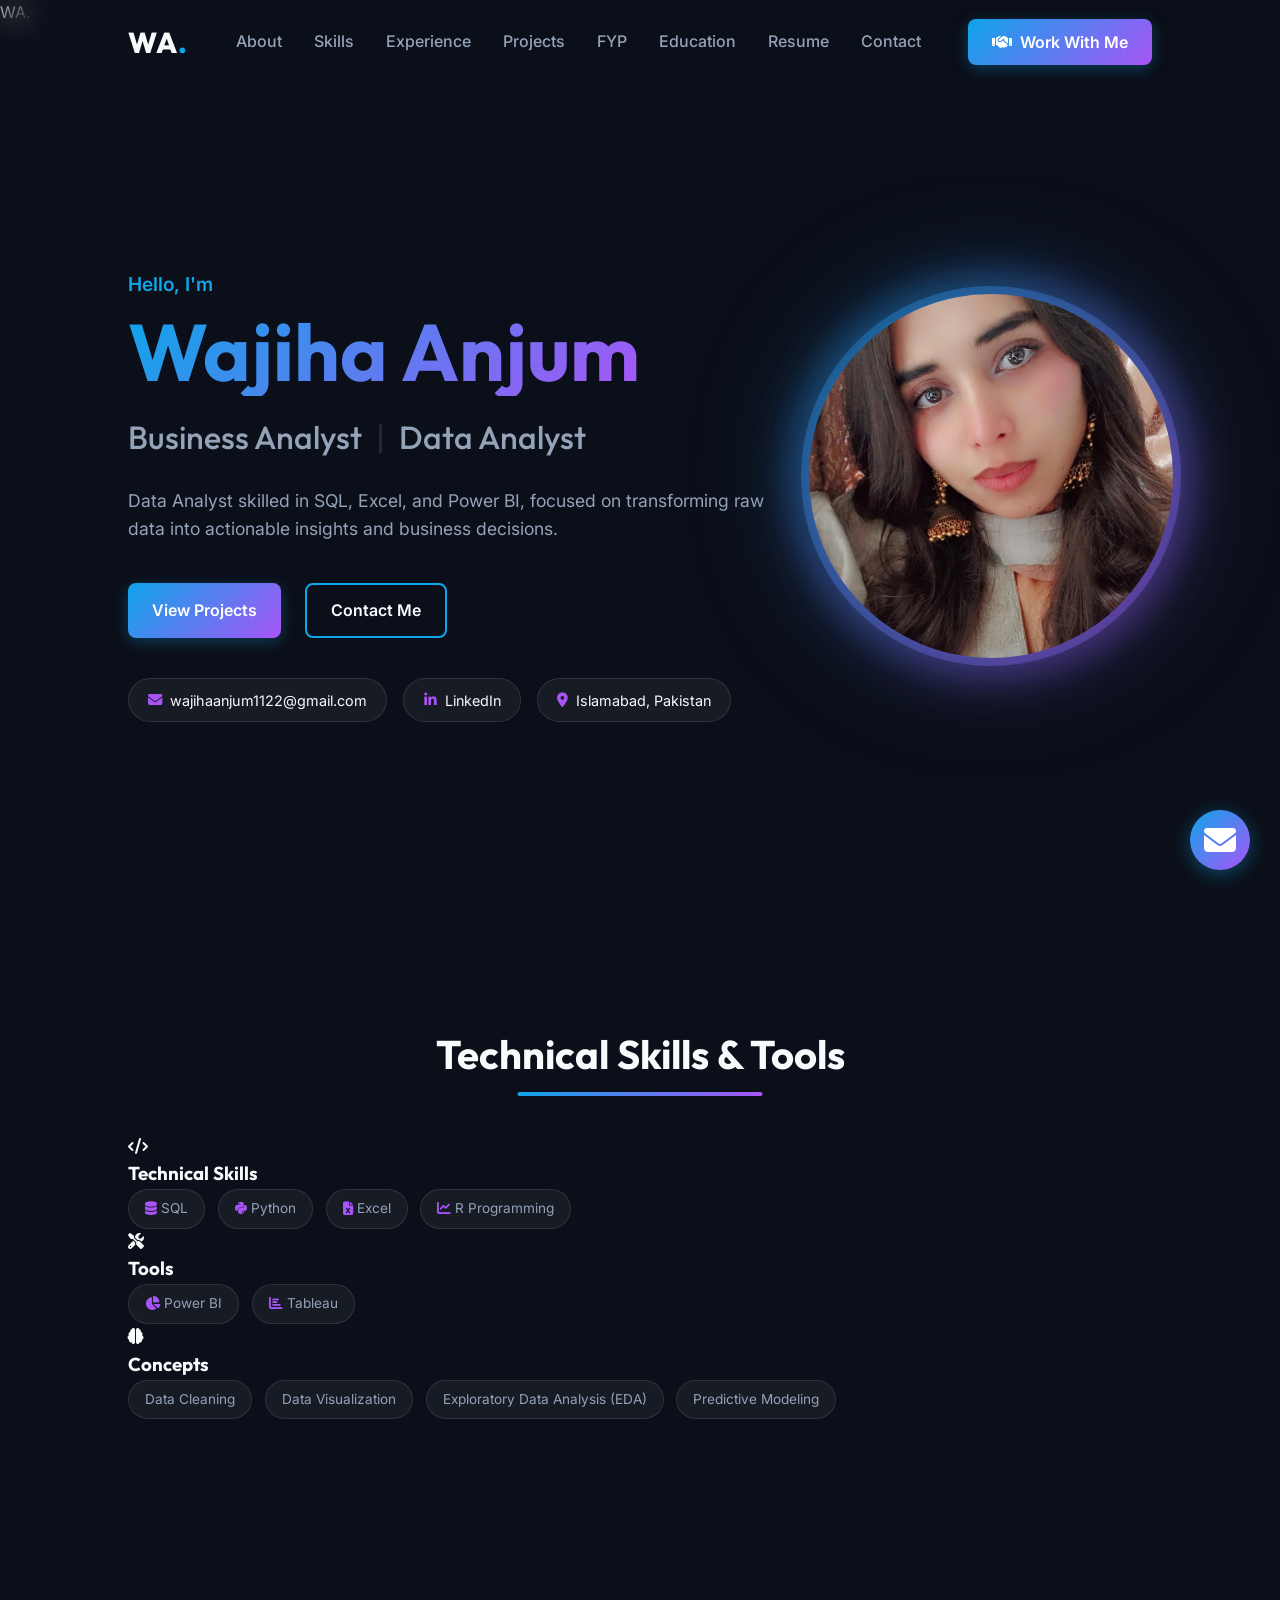
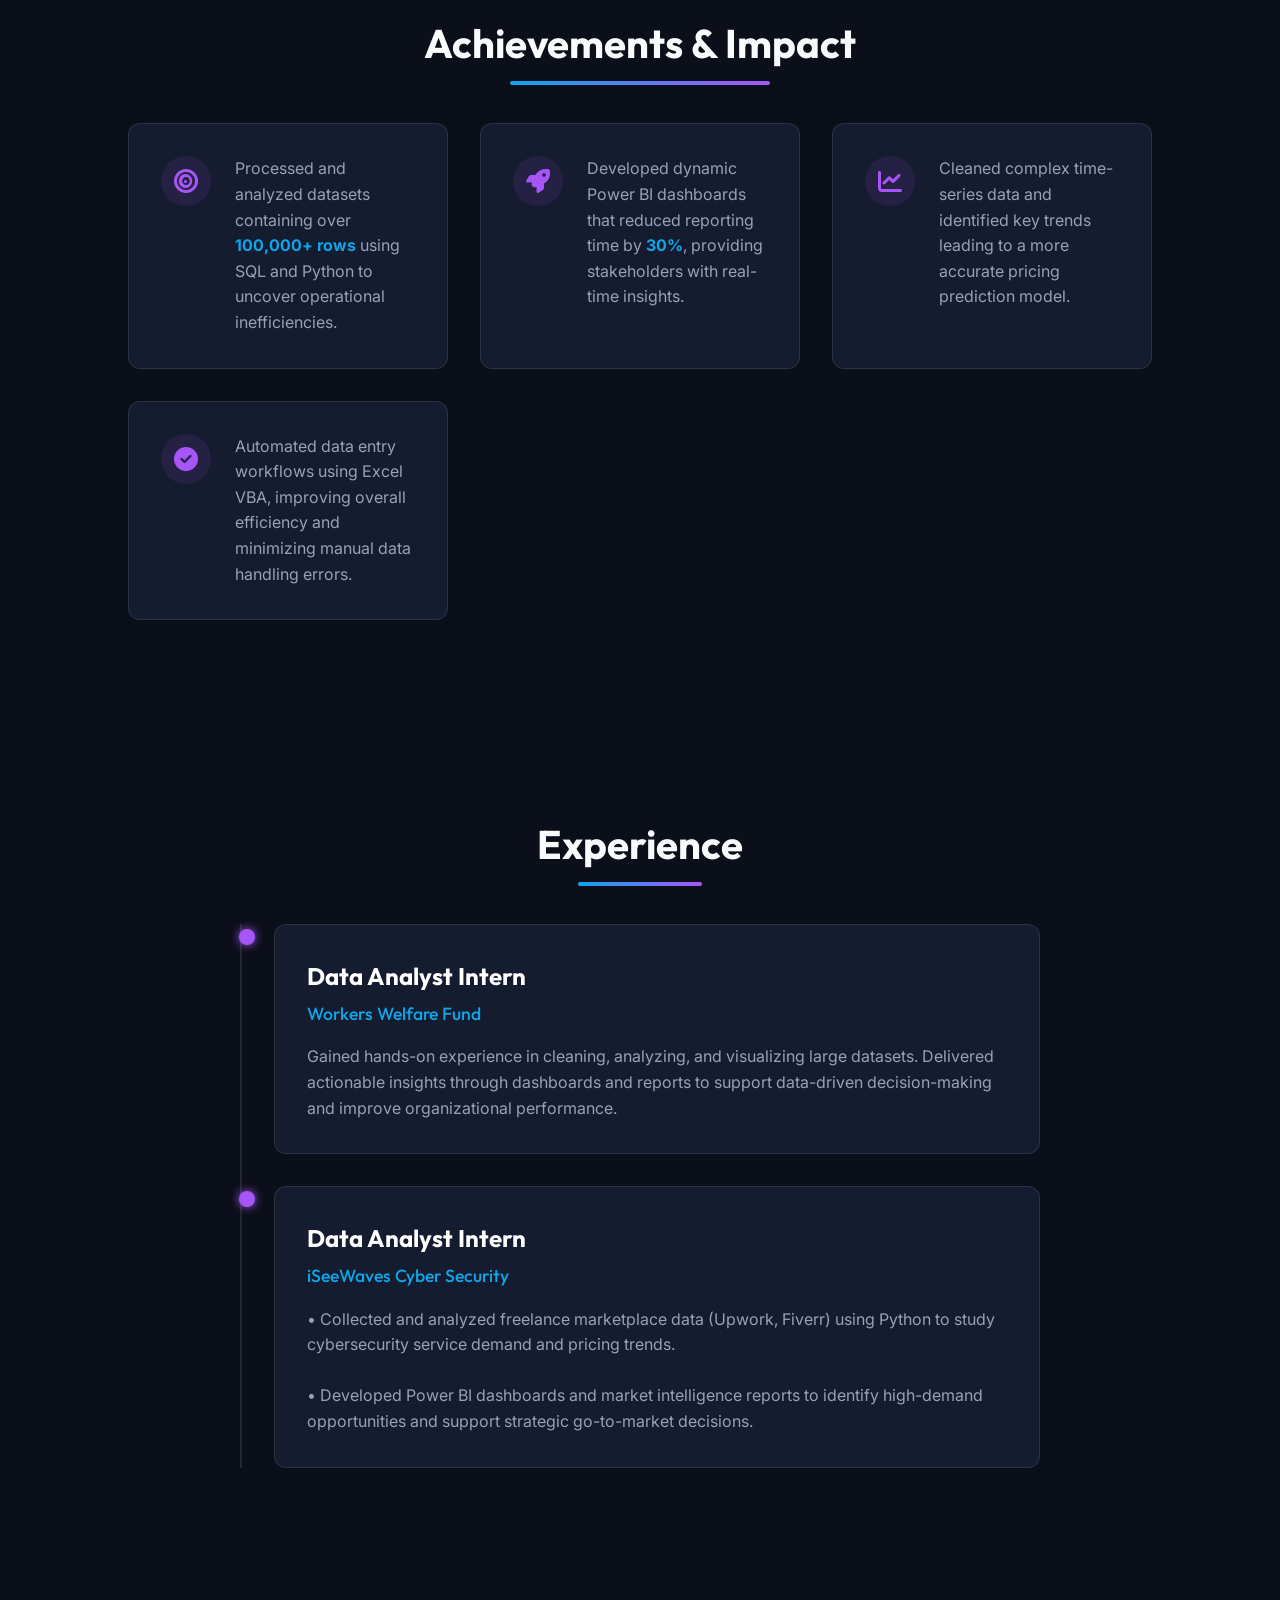
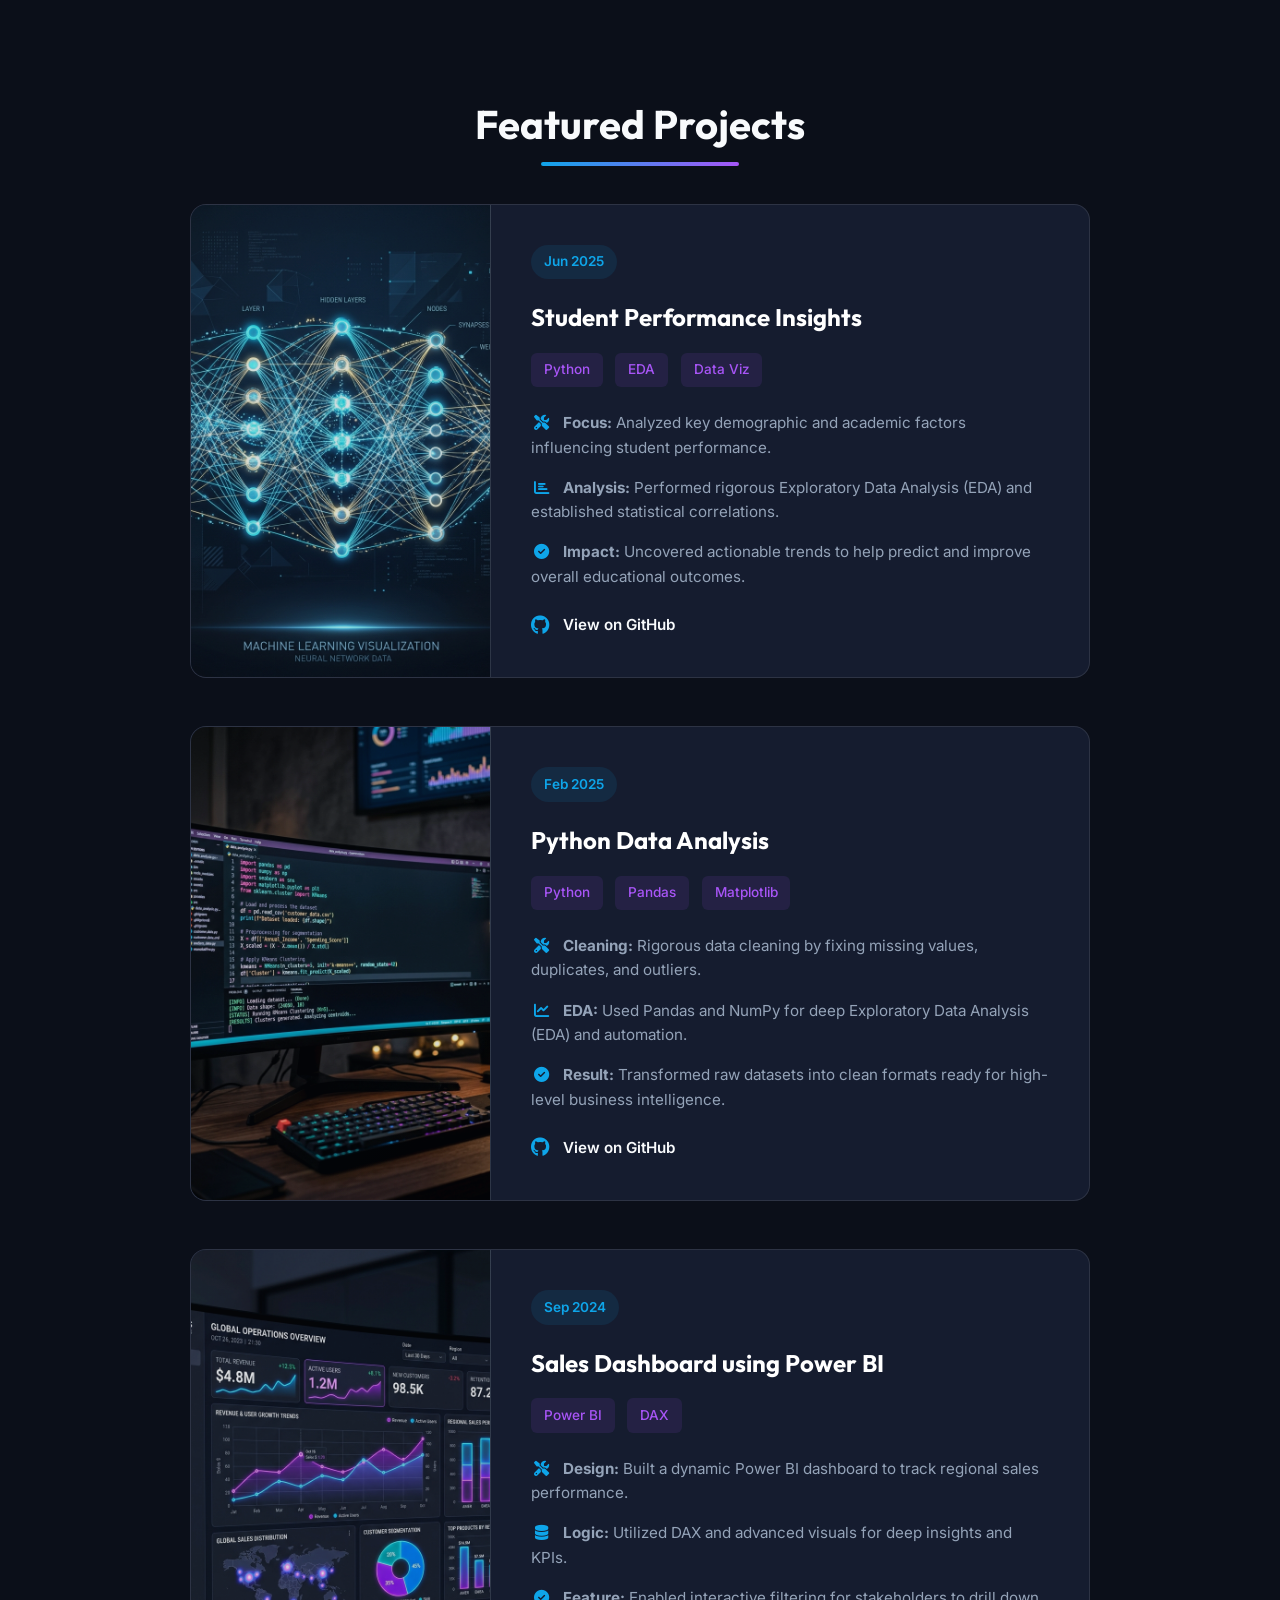
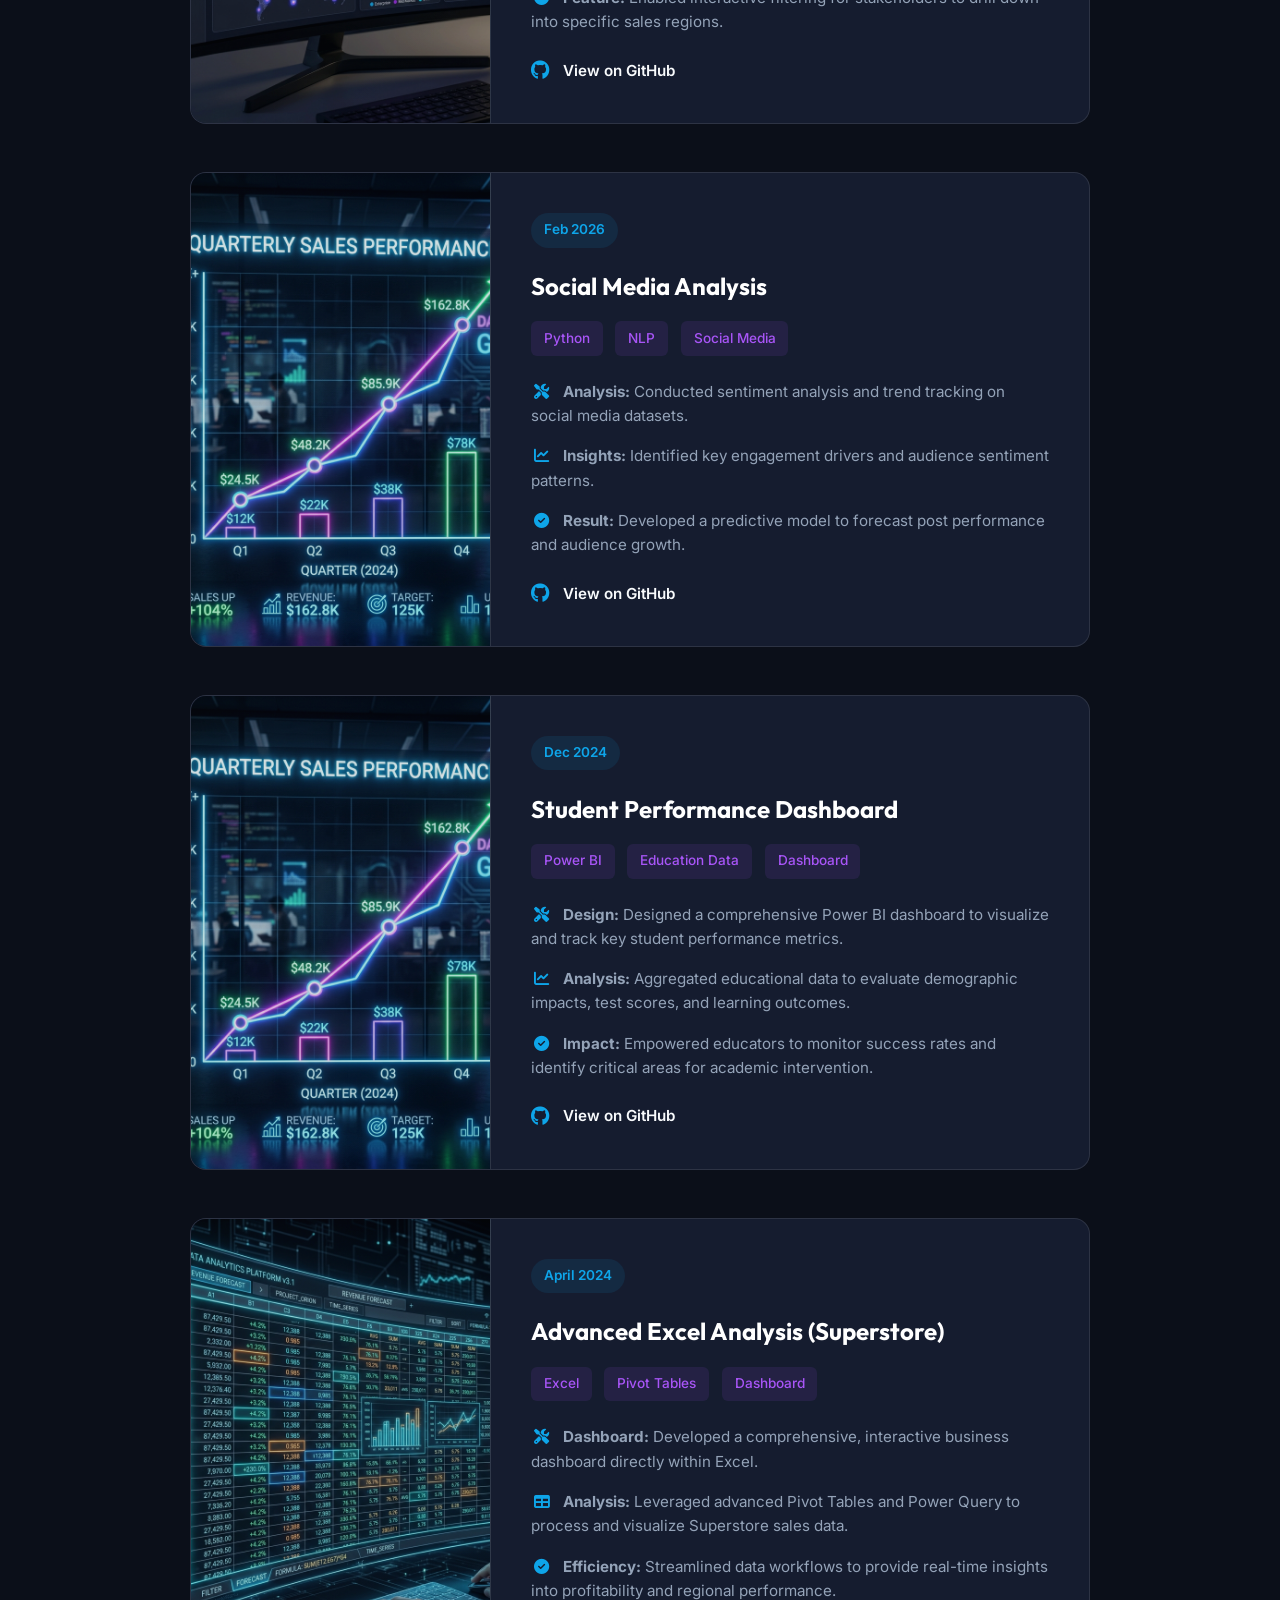
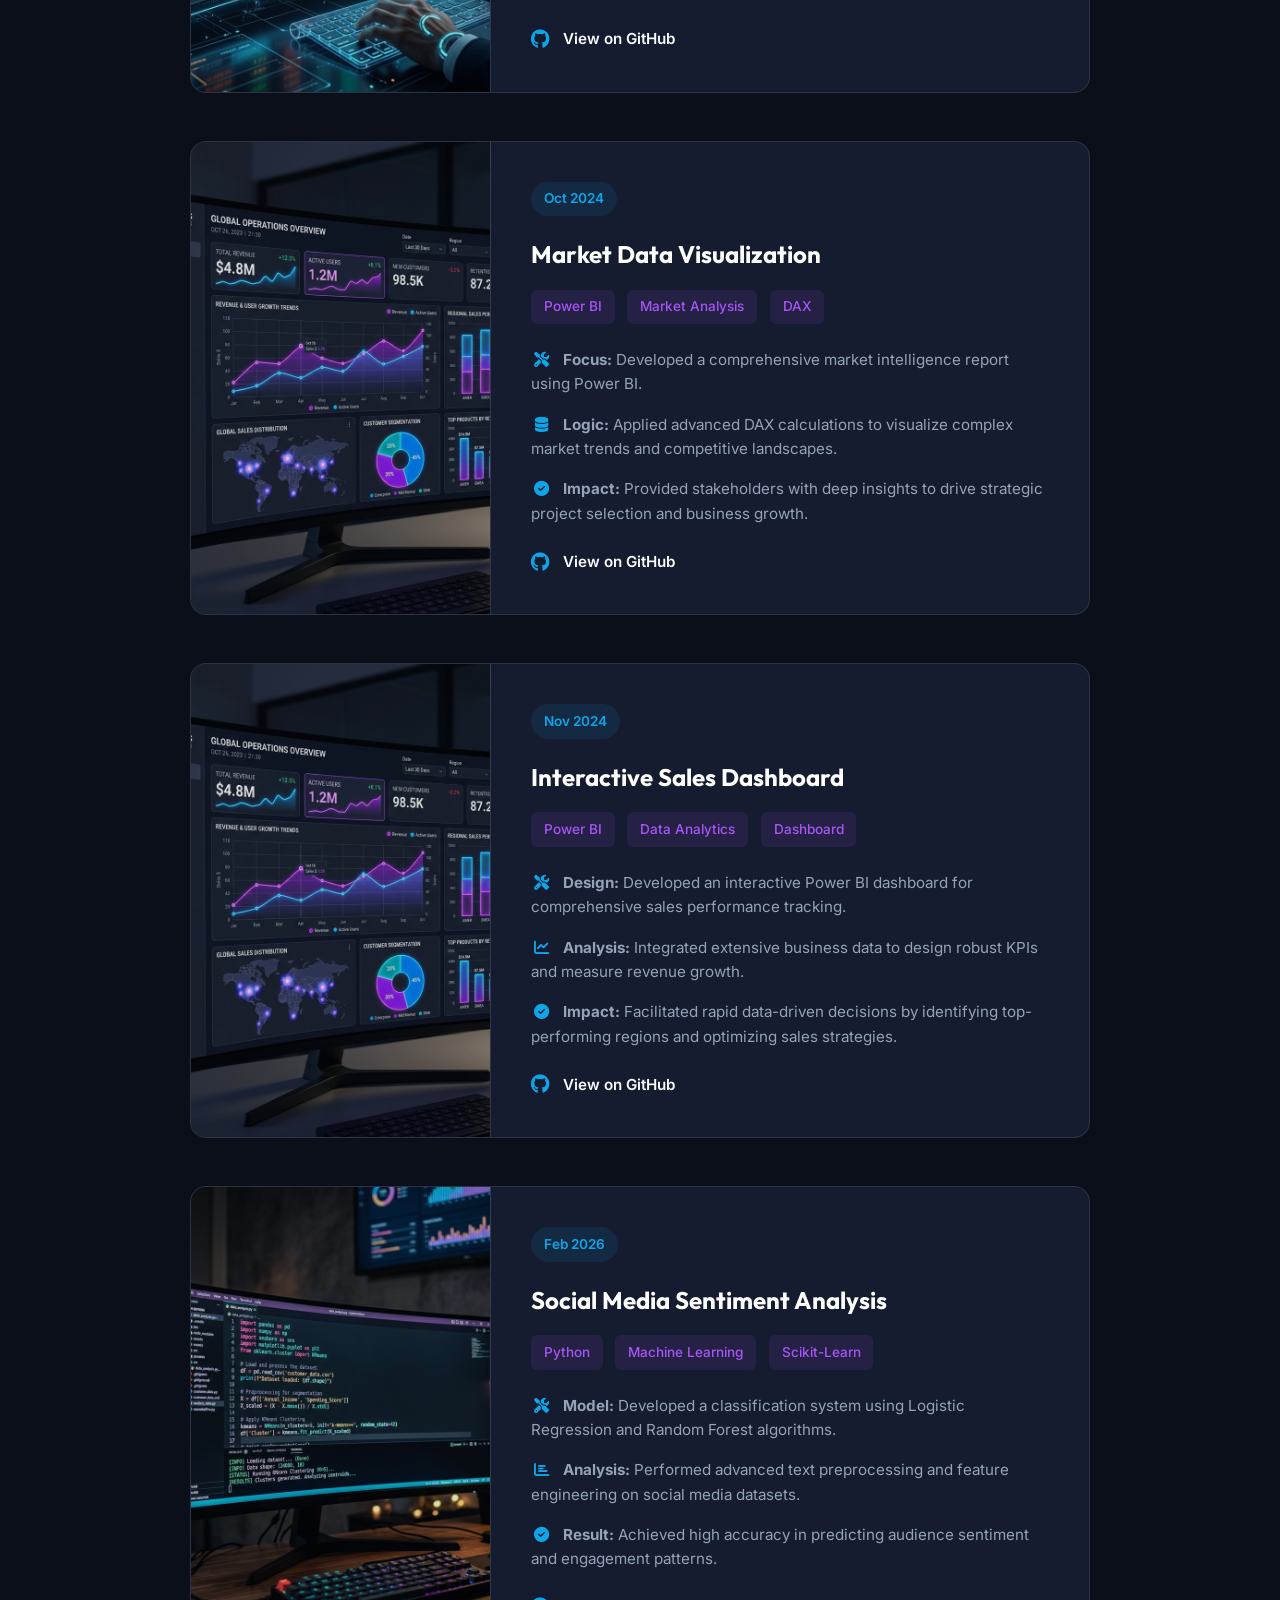
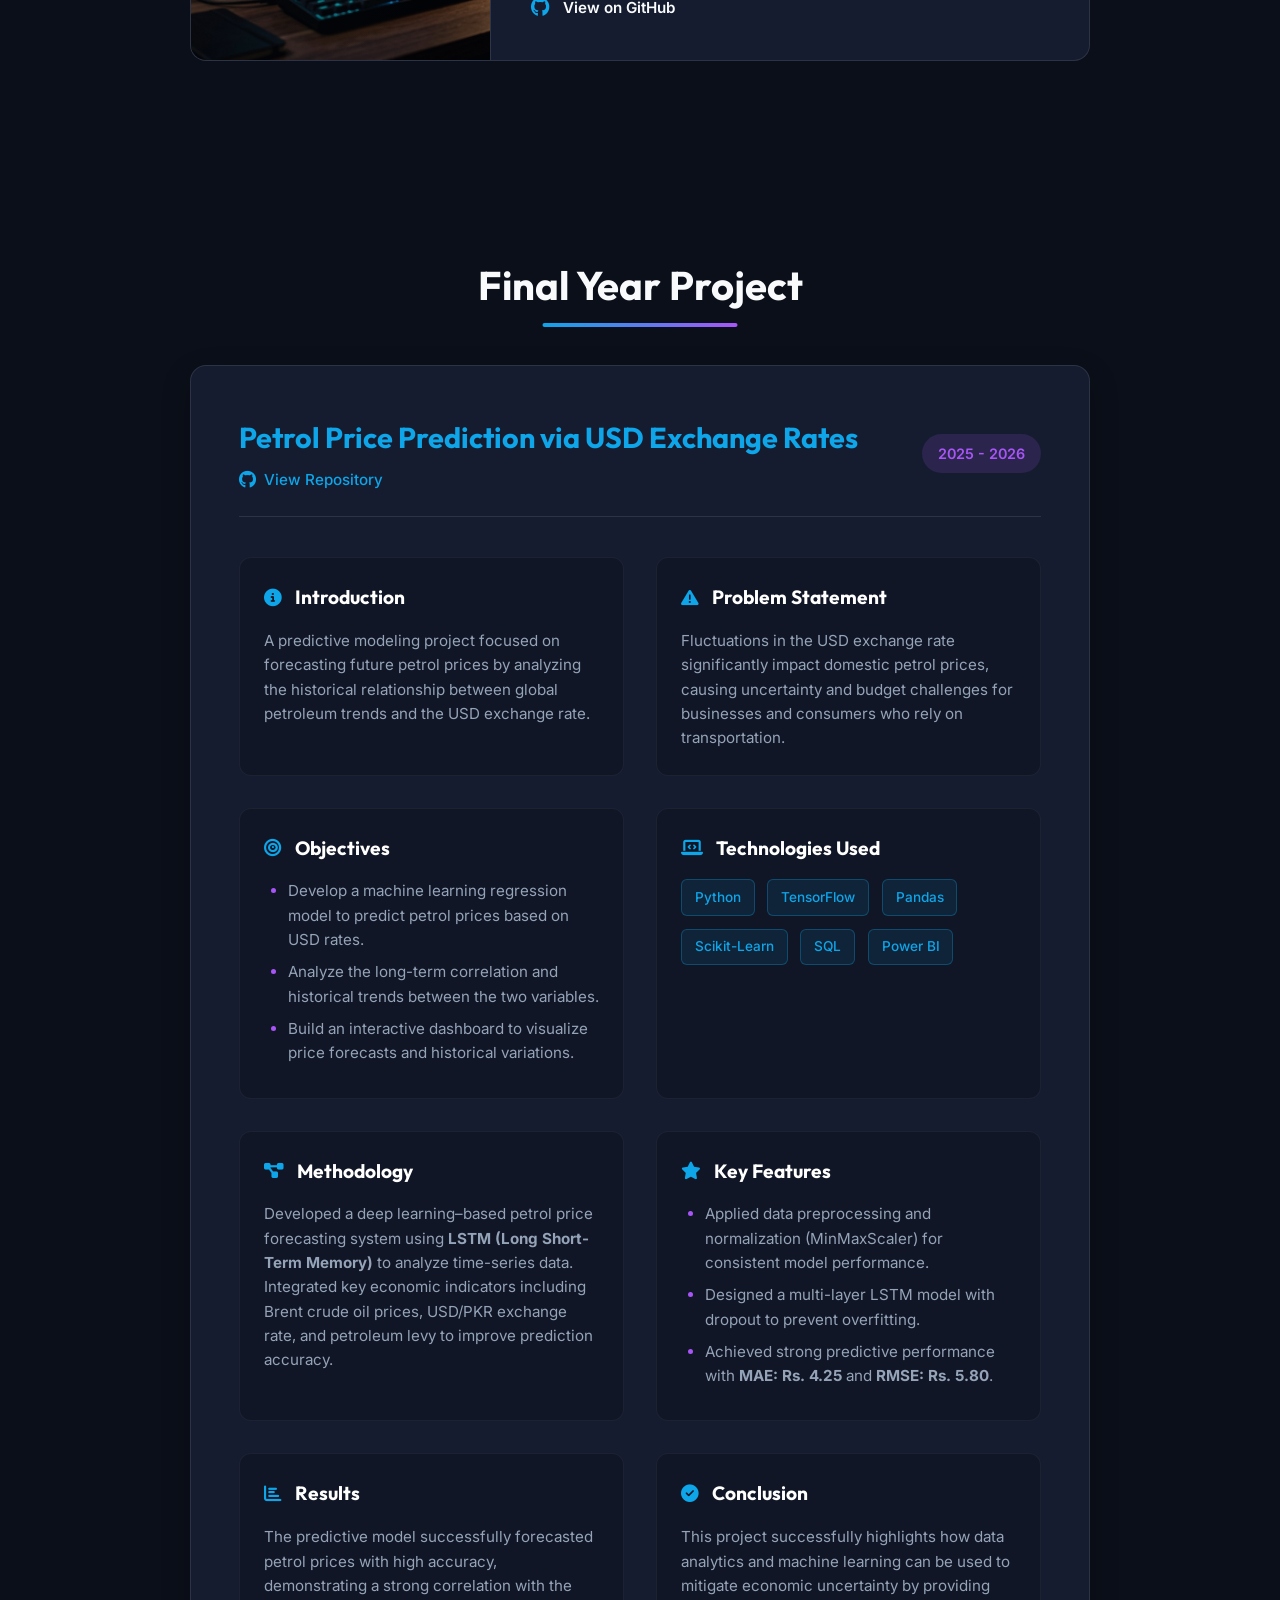
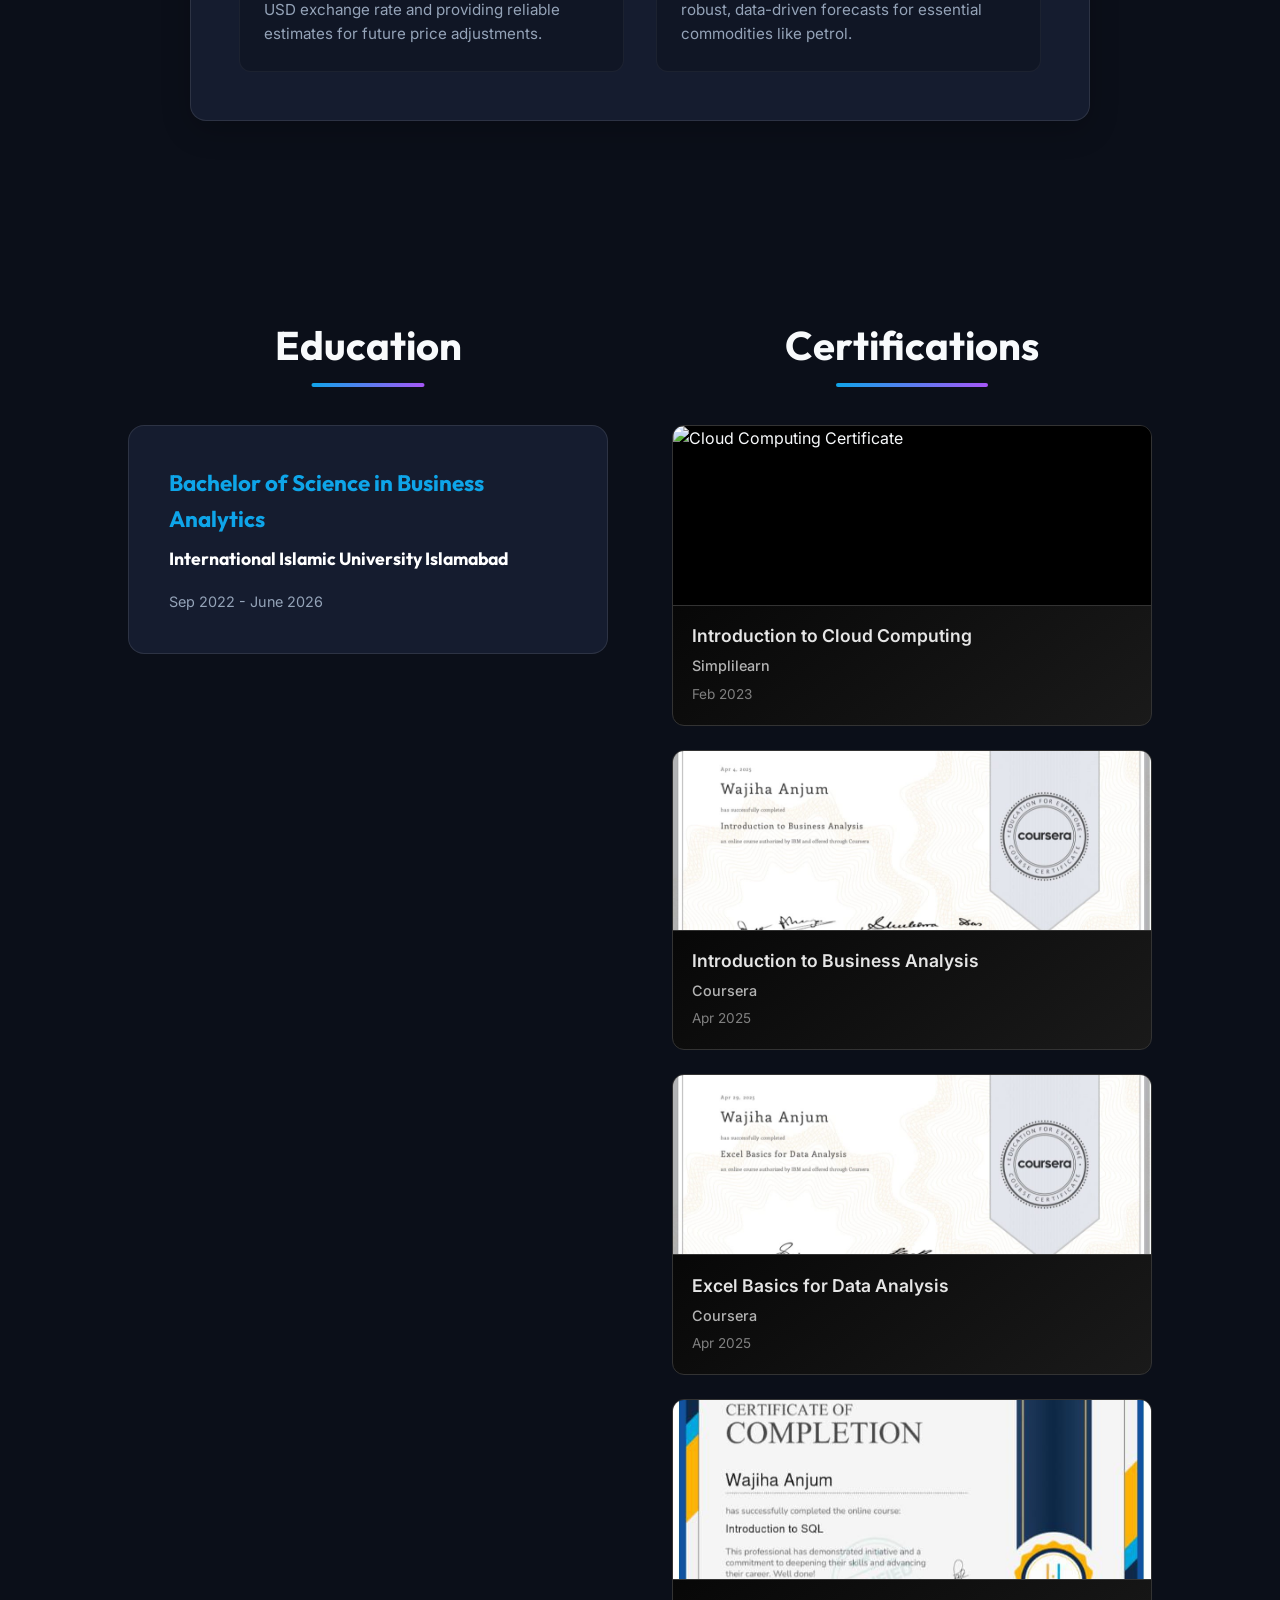
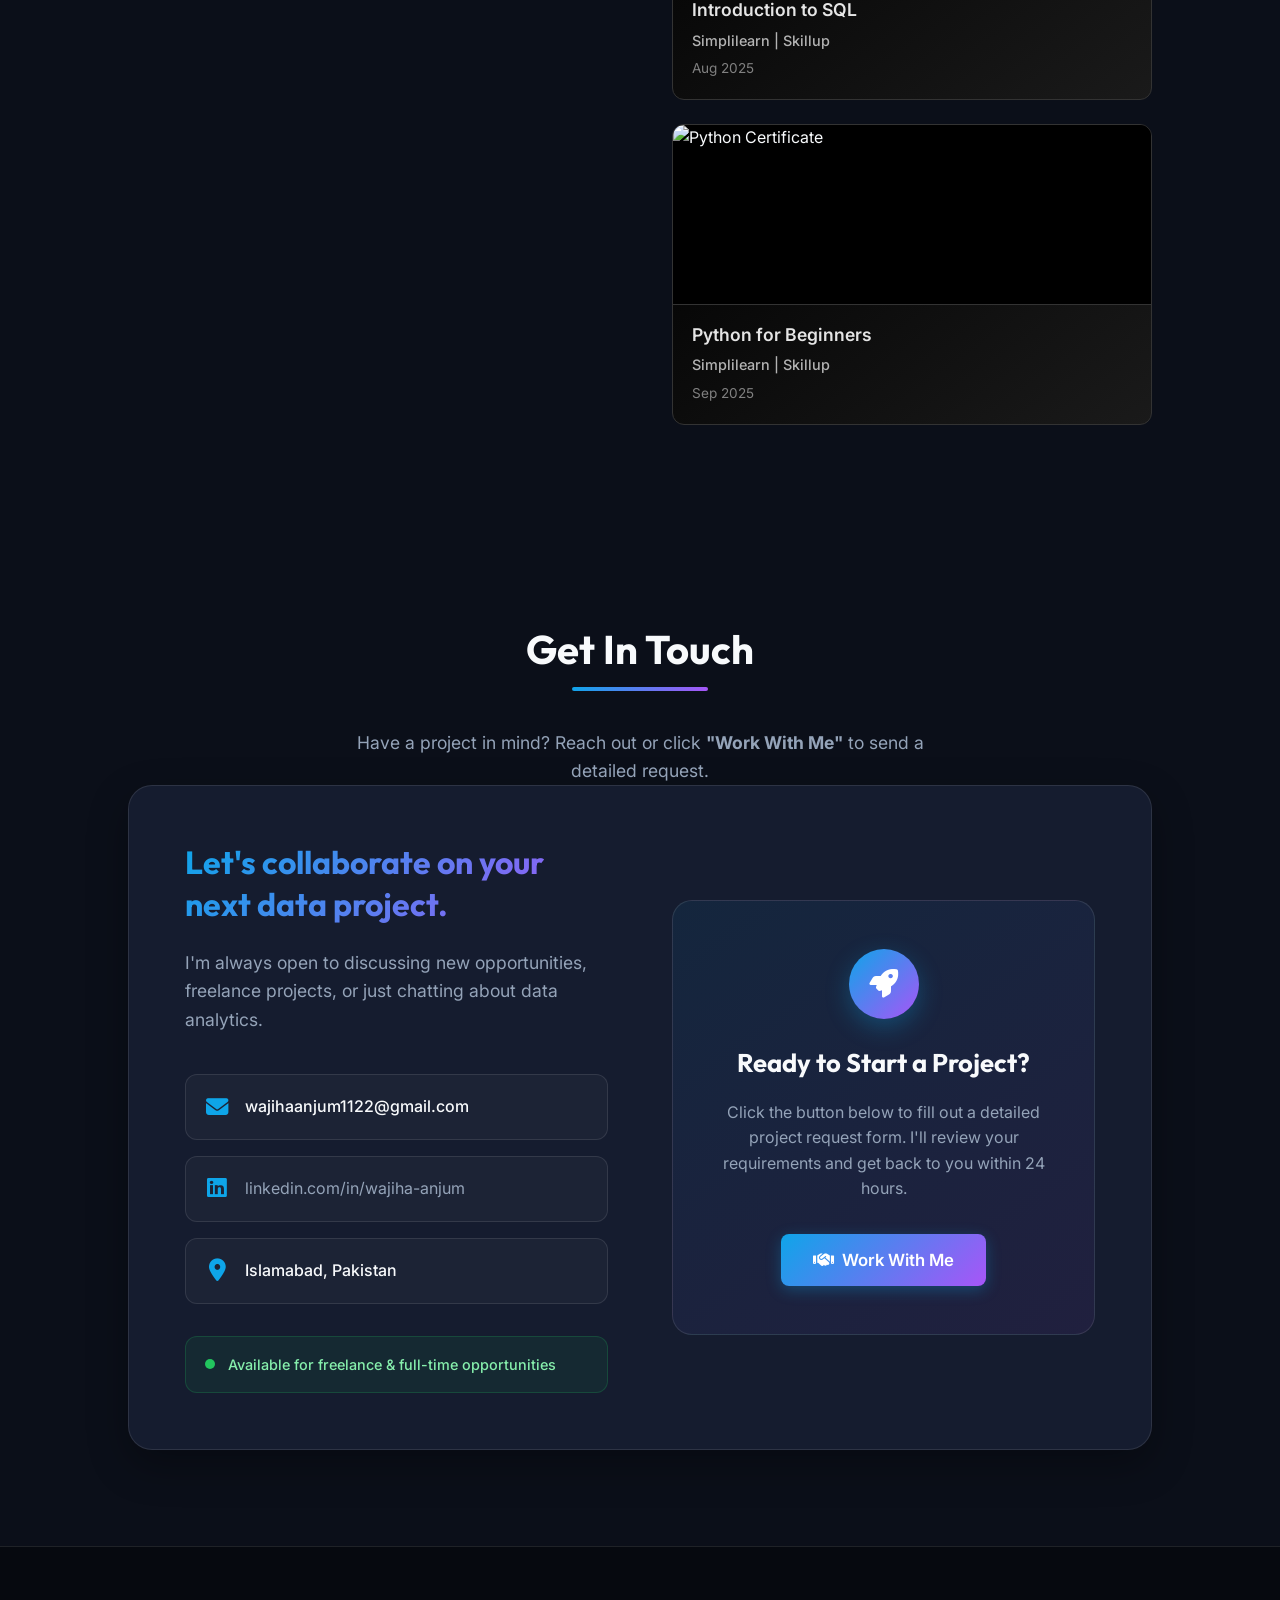
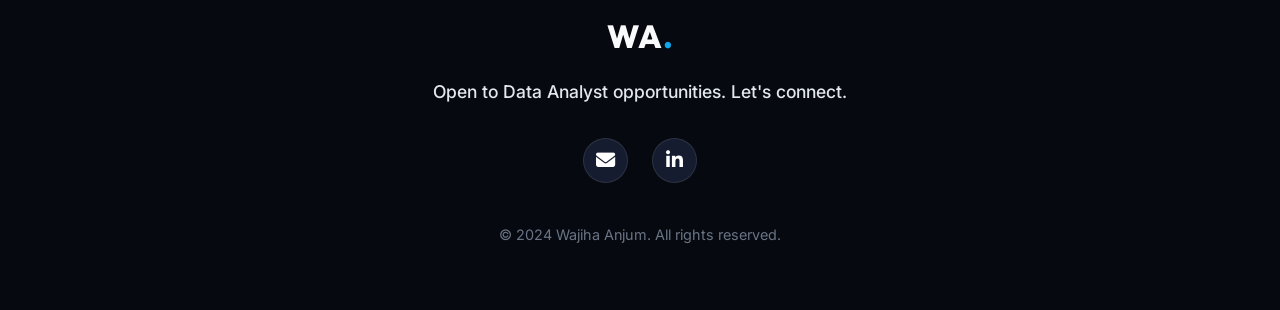
==== commit 0db7f50a: "Add files via upload" ====
--- a/index.html
+++ b/index.html
@@ -63,7 +63,7 @@
     <div class="mobile-menu-overlay" id="mobile-overlay"></div>
 
     <!-- Hero Section -->
-    <section class="hero" id="hero">
+    <section class="hero" id="about">
         <div class="hero-content fade-in-up">
             <p class="greeting">Hello, I'm</p>
             <h1 class="glitch" data-text="Wajiha Anjum">Wajiha Anjum</h1>
@@ -81,7 +81,6 @@
                     wajihaanjum1122@gmail.com</a>
                 <a href="https://www.linkedin.com/in/wajiha-a-321612380/" target="_blank" class="badge"
                     title="LinkedIn"><i class="fab fa-linkedin-in"></i> LinkedIn</a>
-                <span class="badge" title="Phone"><i class="fas fa-phone"></i> +92 3325529101</span>
                 <span class="badge" title="Location"><i class="fas fa-map-marker-alt"></i> Islamabad, Pakistan</span>
             </div>
         </div>
@@ -634,14 +633,7 @@
                         <i class="fab fa-linkedin"></i>
                         <a href="https://www.linkedin.com/in/wajiha-a-321612380" target="_blank">linkedin.com/in/wajiha-anjum</a>
                     </div>
-                    <div class="method">
-                        <i class="fab fa-whatsapp"></i>
-                        <a href="https://wa.me/923325529101" target="_blank">+92 3325529101</a>
-                    </div>
-                    <div class="method">
-                        <i class="fas fa-phone"></i>
-                        <span>+92 3325529101</span>
-                    </div>
+
                     <div class="method">
                         <i class="fas fa-map-marker-alt"></i>
                         <span>Islamabad, Pakistan</span>
@@ -770,10 +762,10 @@
                                 <span>Email</span>
                             </label>
                             <label class="radio-option">
-                                <input type="radio" name="communication" value="WhatsApp">
+                                <input type="radio" name="communication" value="LinkedIn">
                                 <span class="radio-custom"></span>
-                                <i class="fab fa-whatsapp"></i>
-                                <span>WhatsApp</span>
+                                <i class="fab fa-linkedin-in"></i>
+                                <span>LinkedIn</span>
                             </label>
                         </div>
                     </div>
@@ -802,10 +794,10 @@
         </div>
     </footer>
 
-    <!-- FLOATING WHATSAPP BUTTON -->
-    <a href="https://wa.me/923325529101" class="floating-whatsapp" target="_blank" aria-label="Message on WhatsApp">
-        <i class="fab fa-whatsapp"></i>
-        <span>Chat with me</span>
+    <!-- FLOATING EMAIL BUTTON -->
+    <a href="mailto:wajihaanjum1122@gmail.com" class="floating-email" aria-label="Send me an Email">
+        <i class="fas fa-envelope"></i>
+        <span>Email me</span>
     </a>
 
     <script src="script.js"></script>
--- a/style.css
+++ b/style.css
@@ -1509,13 +1509,13 @@
 }
 
 /* ============================
-   FLOATING WHATSAPP
-   ============================ */
-.floating-whatsapp {
+   FLOATING EMAIL
+   ============================ */
+.floating-email {
     position: fixed;
     bottom: 30px;
     right: 30px;
-    background: #25d366;
+    background: linear-gradient(135deg, #0ea5e9, #a855f7);
     color: #fff;
     width: 60px;
     height: 60px;
@@ -1523,14 +1523,14 @@
     display: flex;
     align-items: center;
     justify-content: center;
-    font-size: 2.2rem;
-    box-shadow: 0 4px 20px rgba(37, 211, 102, 0.4);
+    font-size: 2rem;
+    box-shadow: 0 4px 20px rgba(14, 165, 233, 0.4);
     z-index: 2000;
     transition: var(--transition);
     text-decoration: none;
 }
 
-.floating-whatsapp span {
+.floating-email span {
     position: absolute;
     right: 75px;
     background: #111b21;
@@ -1546,7 +1546,7 @@
     border: 1px solid rgba(255, 255, 255, 0.1);
 }
 
-.floating-whatsapp span::before {
+.floating-email span::before {
     content: '';
     position: absolute;
     left: 100%;
@@ -1556,25 +1556,24 @@
     border-left: 6px solid #111b21;
 }
 
-.floating-whatsapp:hover {
+.floating-email:hover {
     transform: scale(1.1);
-    box-shadow: 0 8px 30px rgba(37, 211, 102, 0.6);
-}
-
-.floating-whatsapp:hover span {
+    box-shadow: 0 8px 30px rgba(14, 165, 233, 0.6);
+}
+
+.floating-email:hover span {
     opacity: 1;
     visibility: visible;
     transform: translateX(0);
 }
 
-.floating-whatsapp i {
-    animation: wave 2s infinite ease-in-out;
-}
-
-@keyframes wave {
-    0%, 100% { transform: rotate(0deg); }
-    25% { transform: rotate(-15deg); }
-    75% { transform: rotate(15deg); }
+.floating-email i {
+    animation: emailPulse 2s infinite ease-in-out;
+}
+
+@keyframes emailPulse {
+    0%, 100% { transform: scale(1); }
+    50% { transform: scale(1.1); }
 }
 
 .form-status.error {
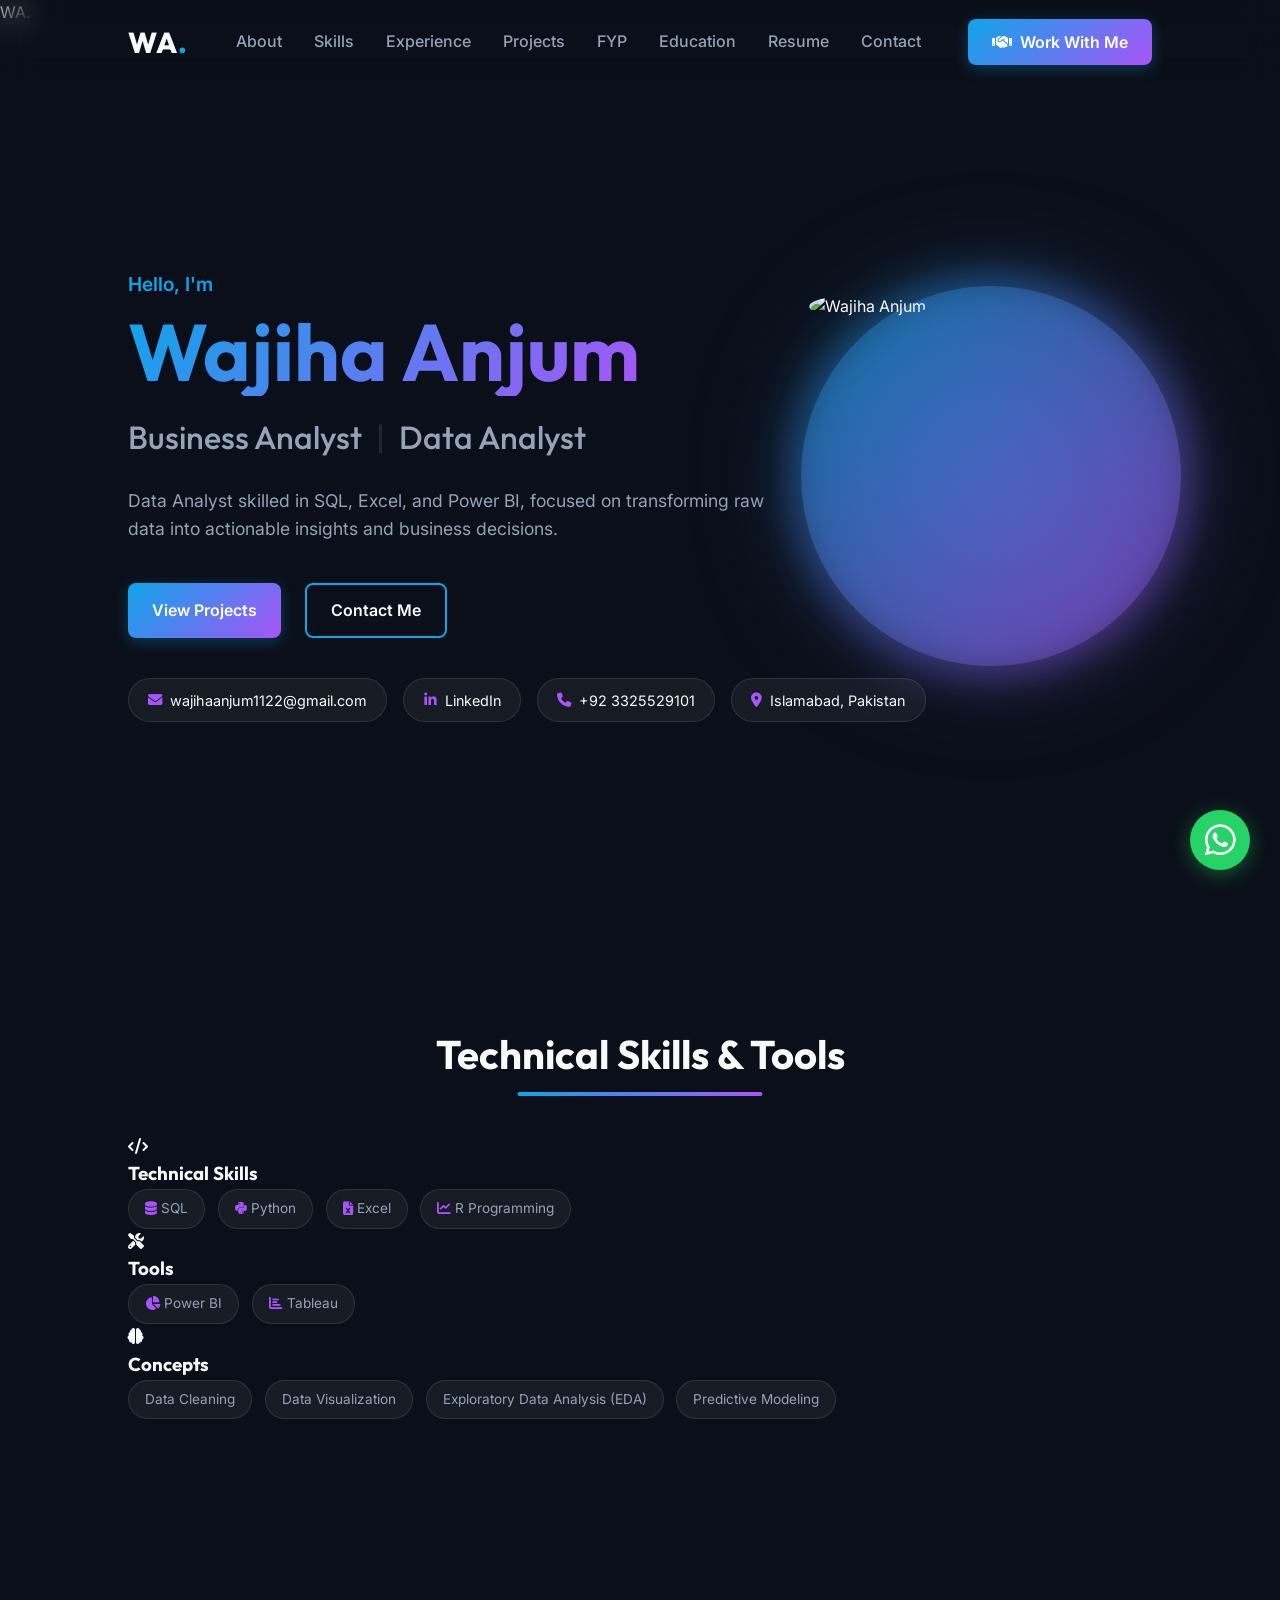
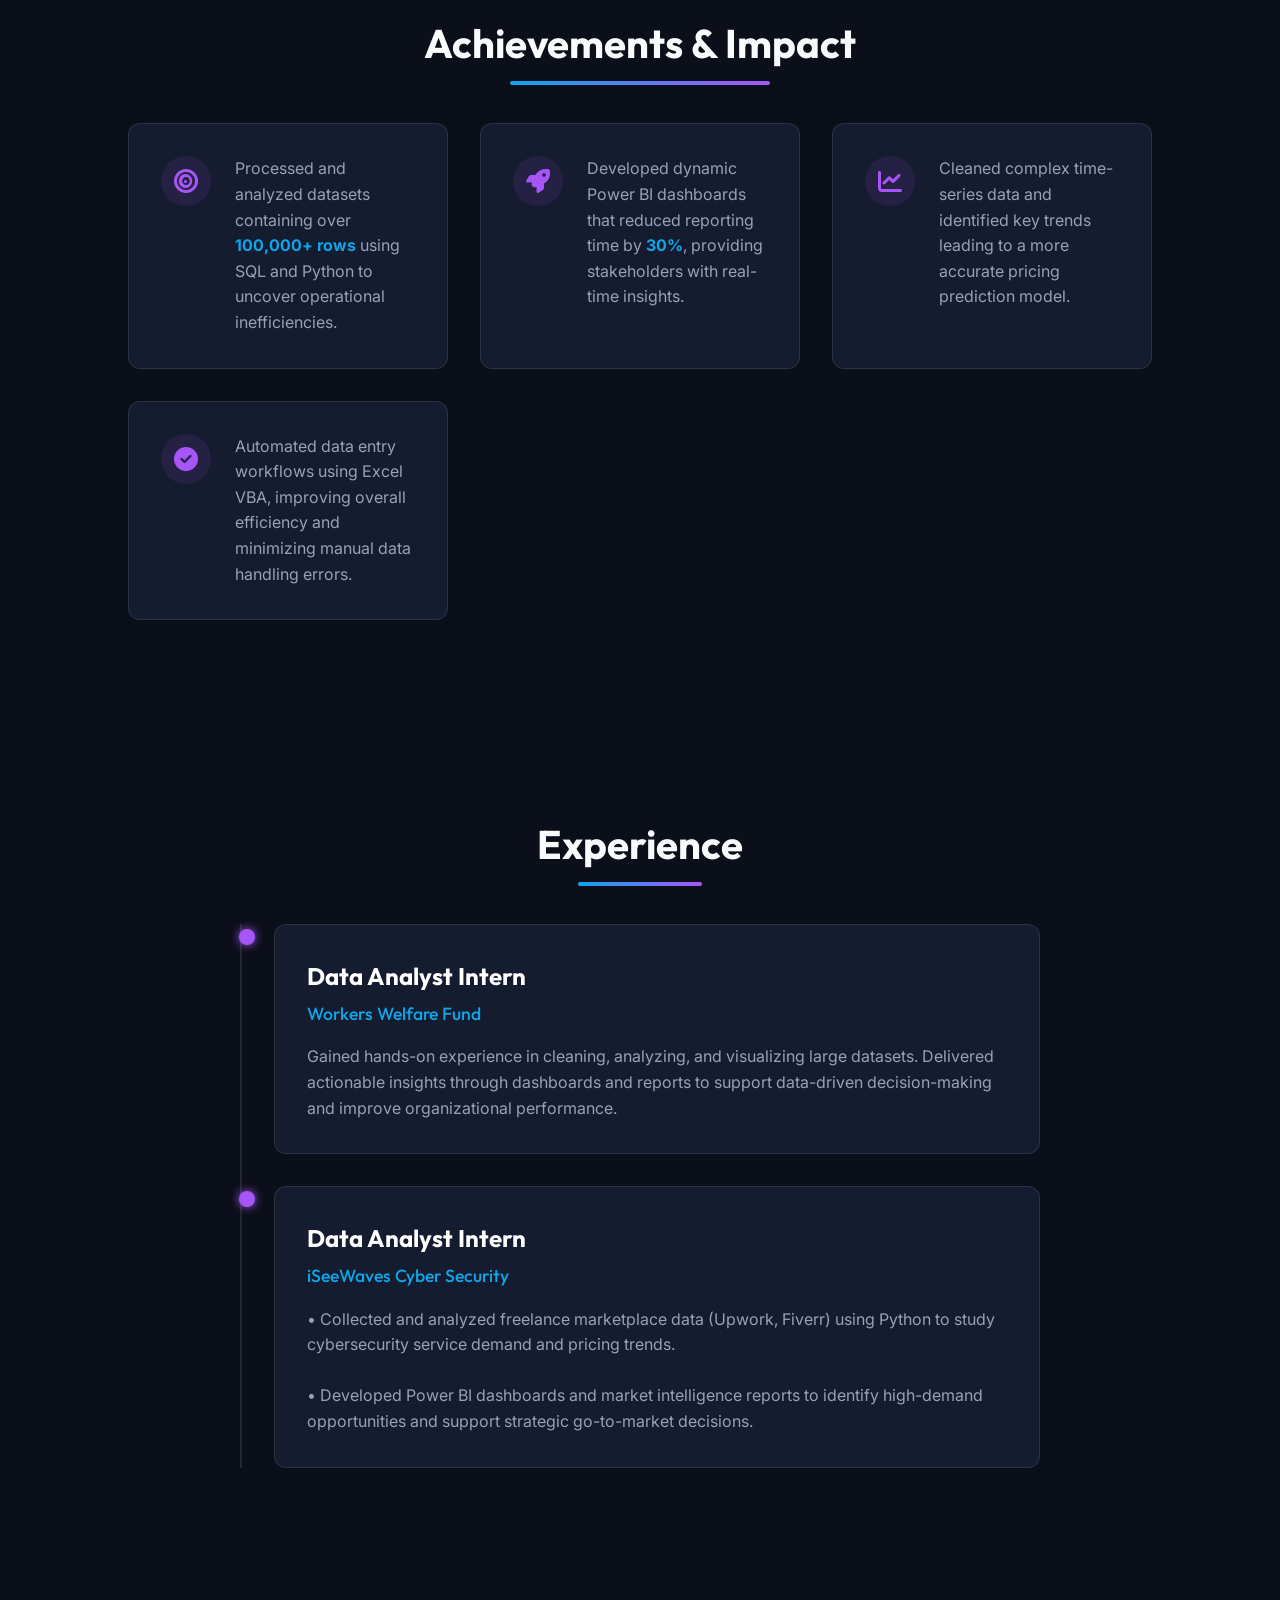
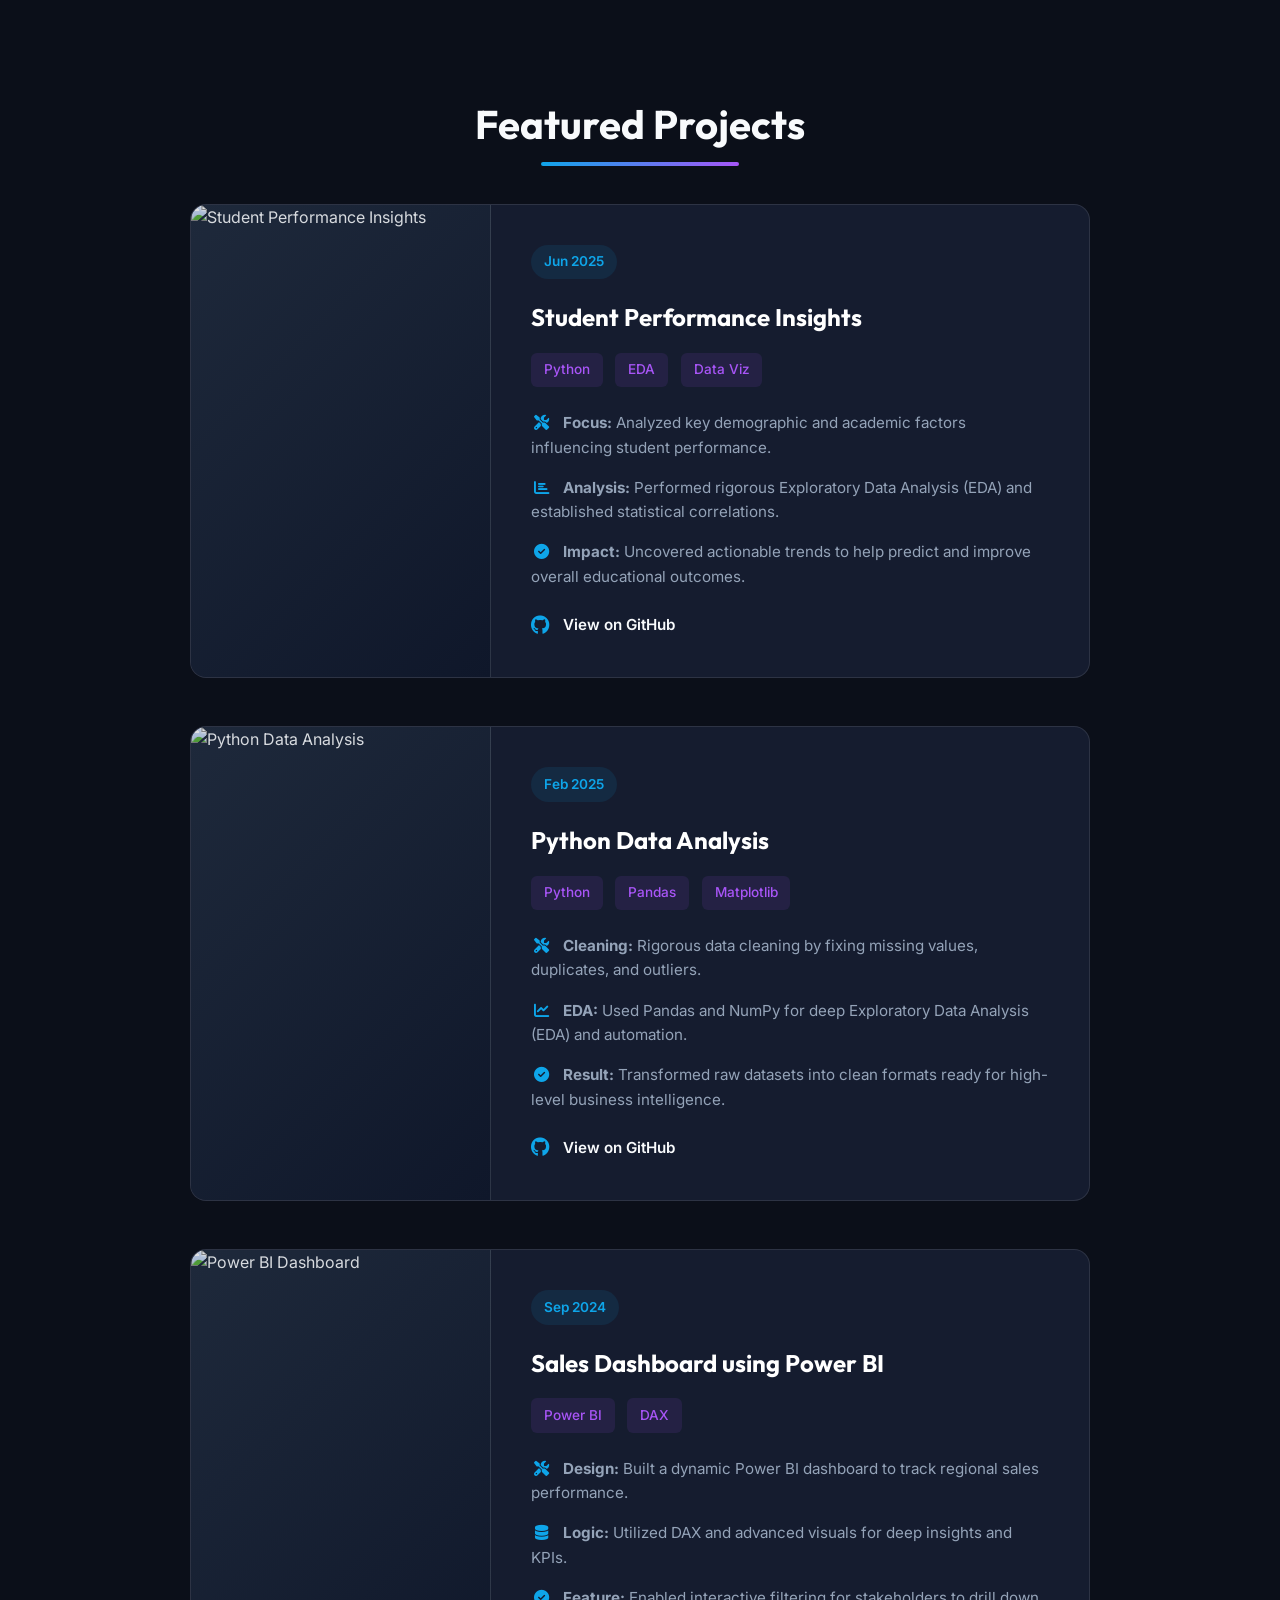
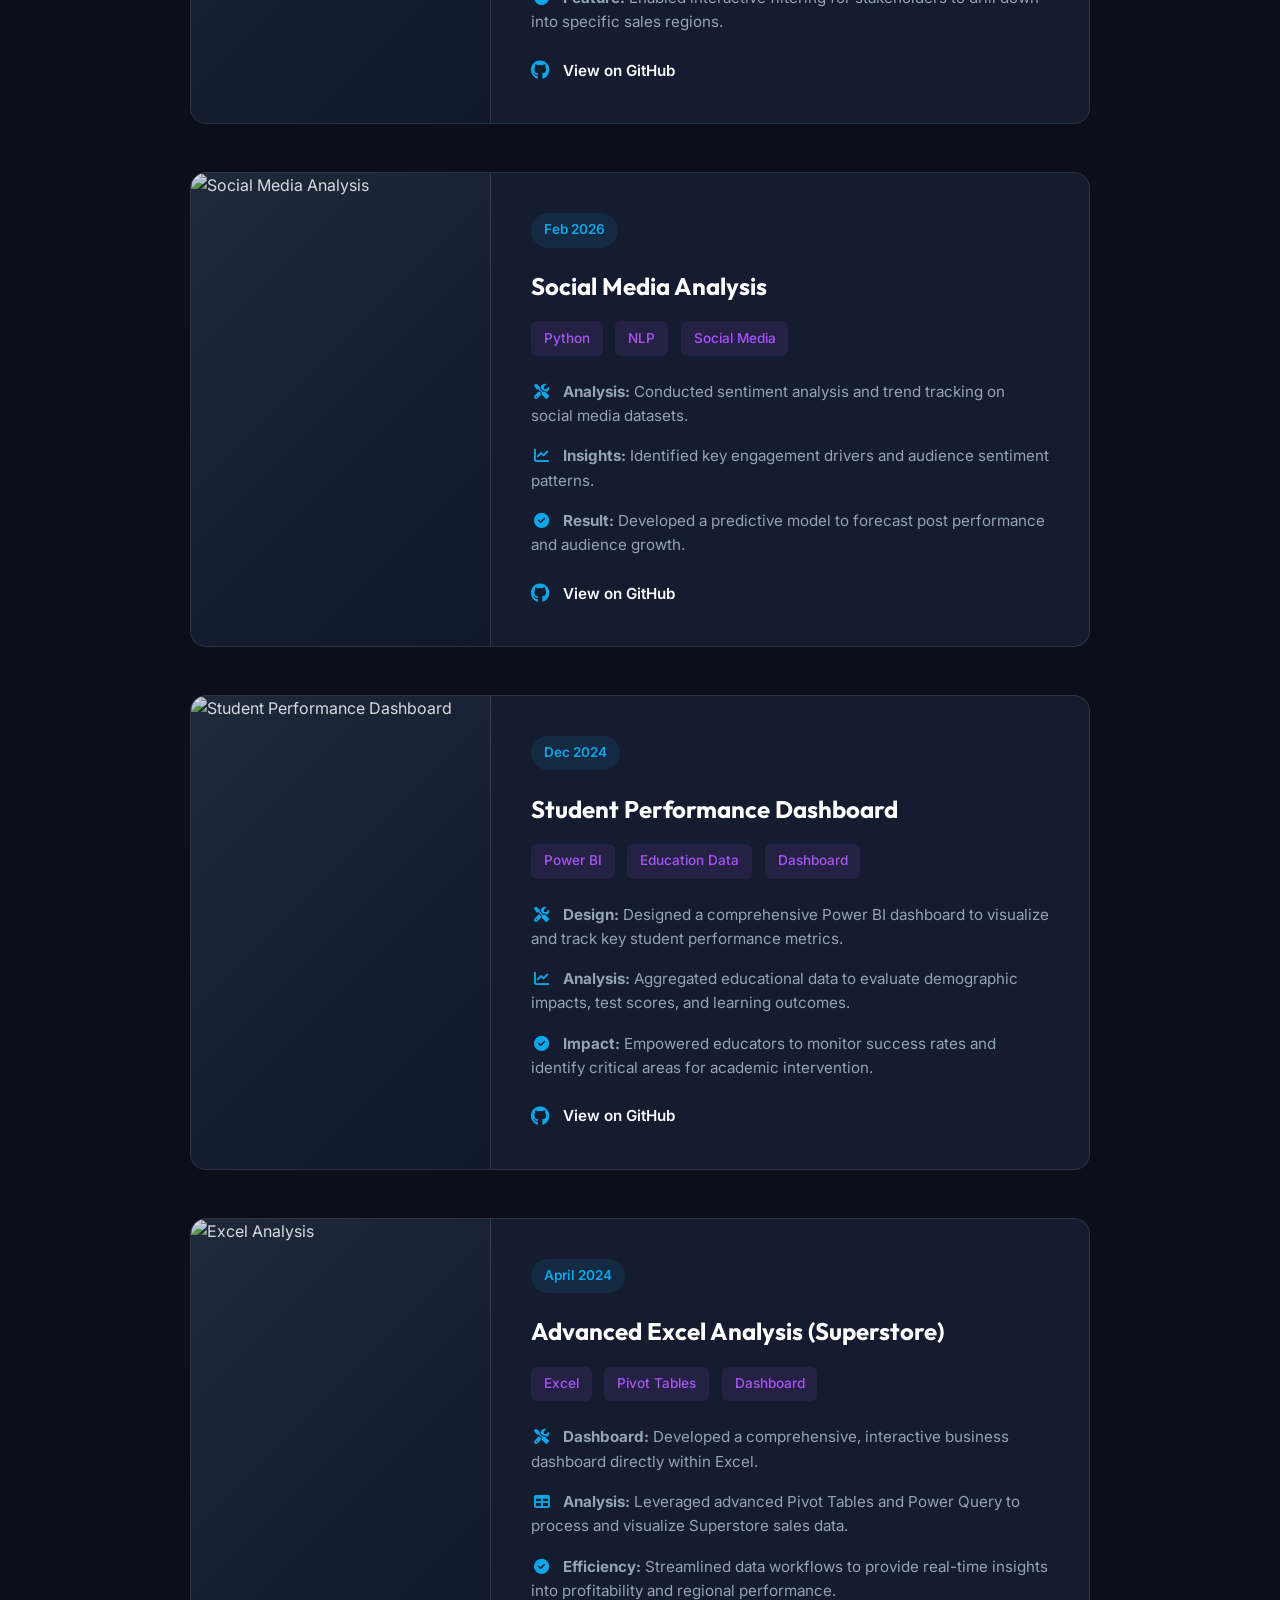
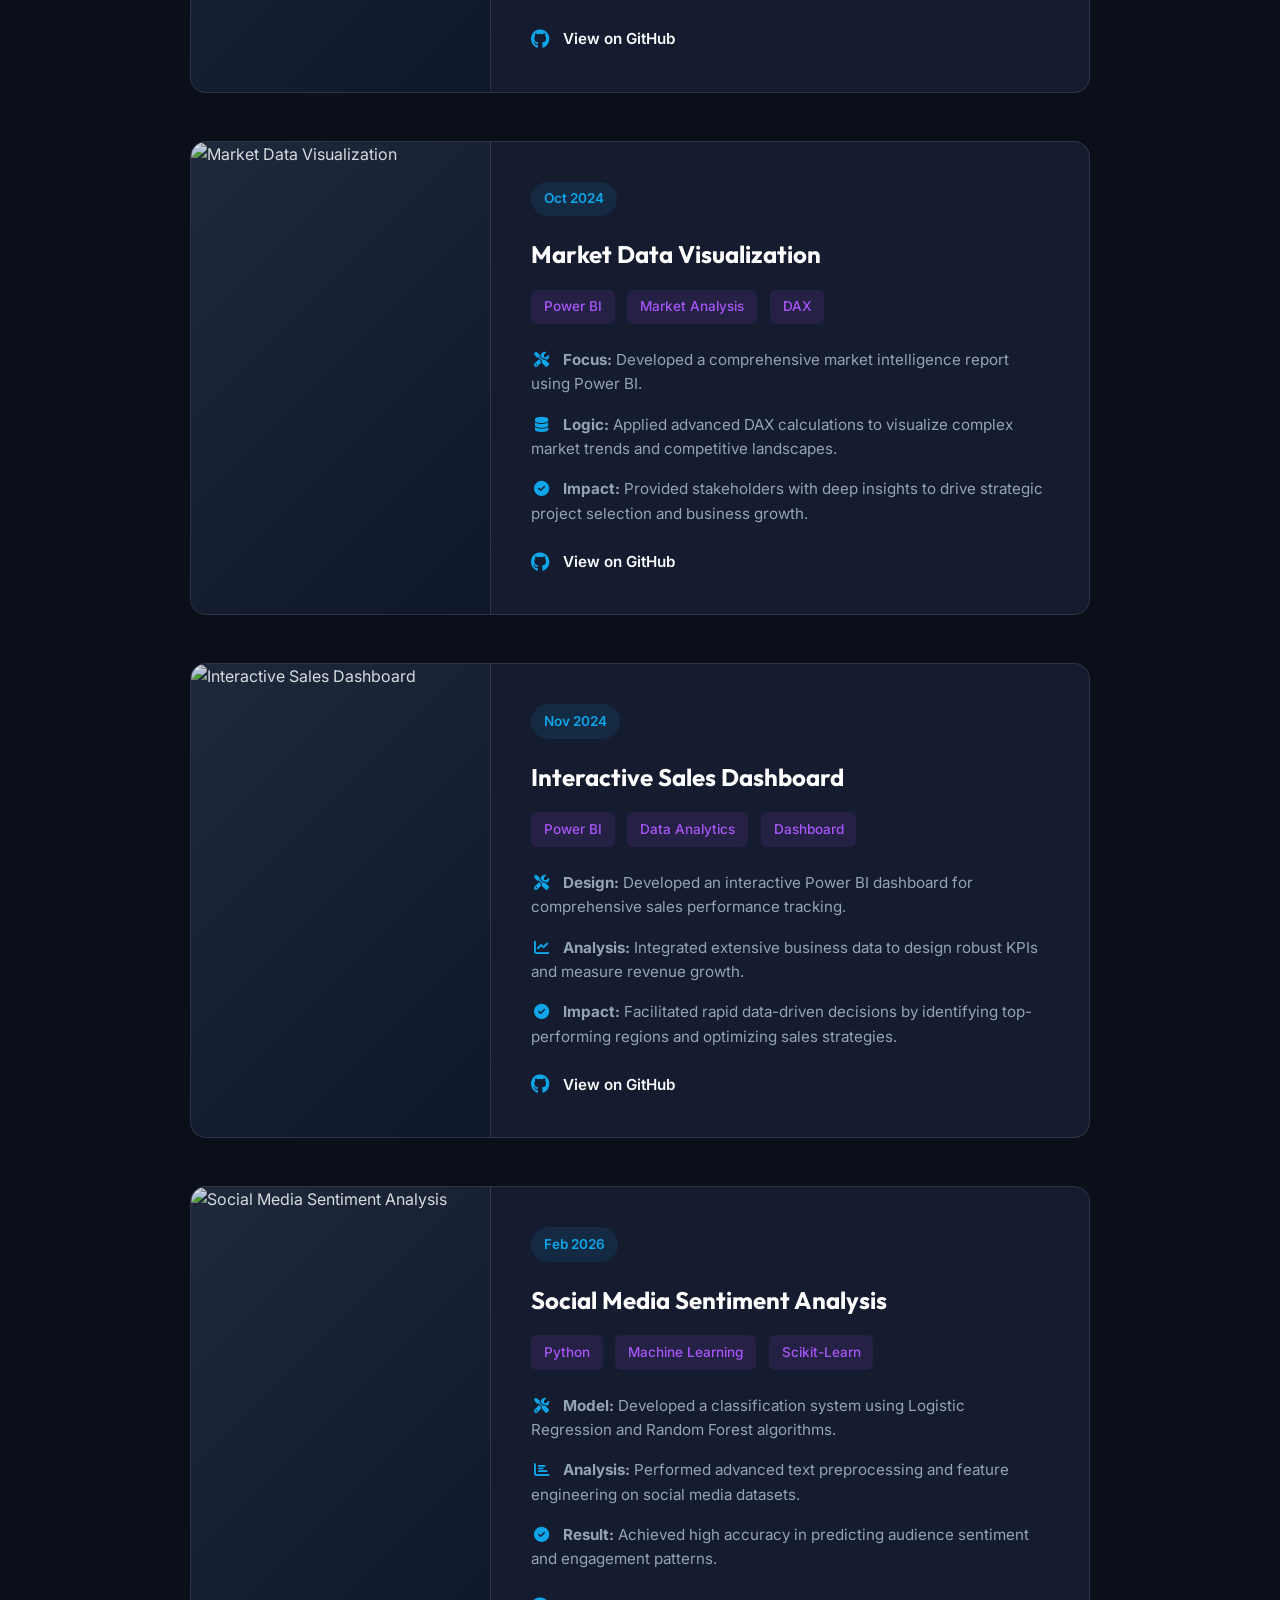
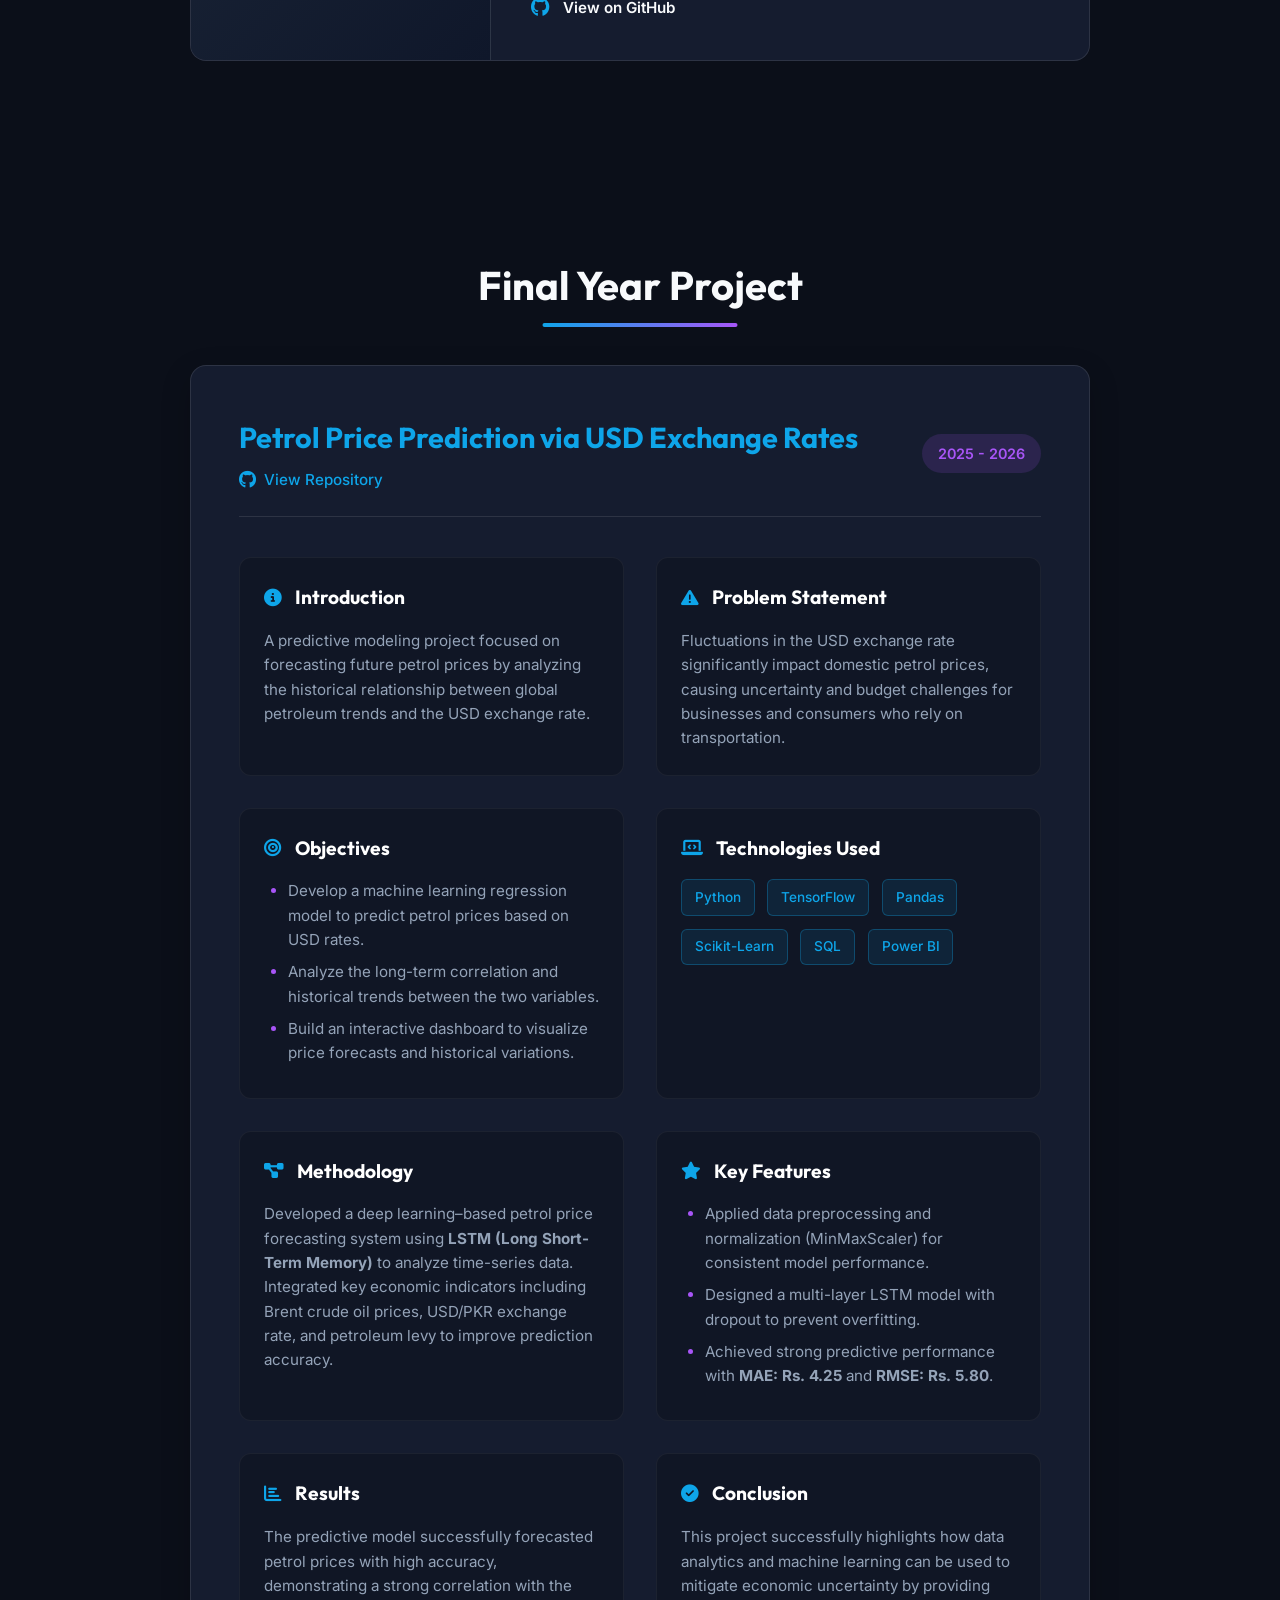
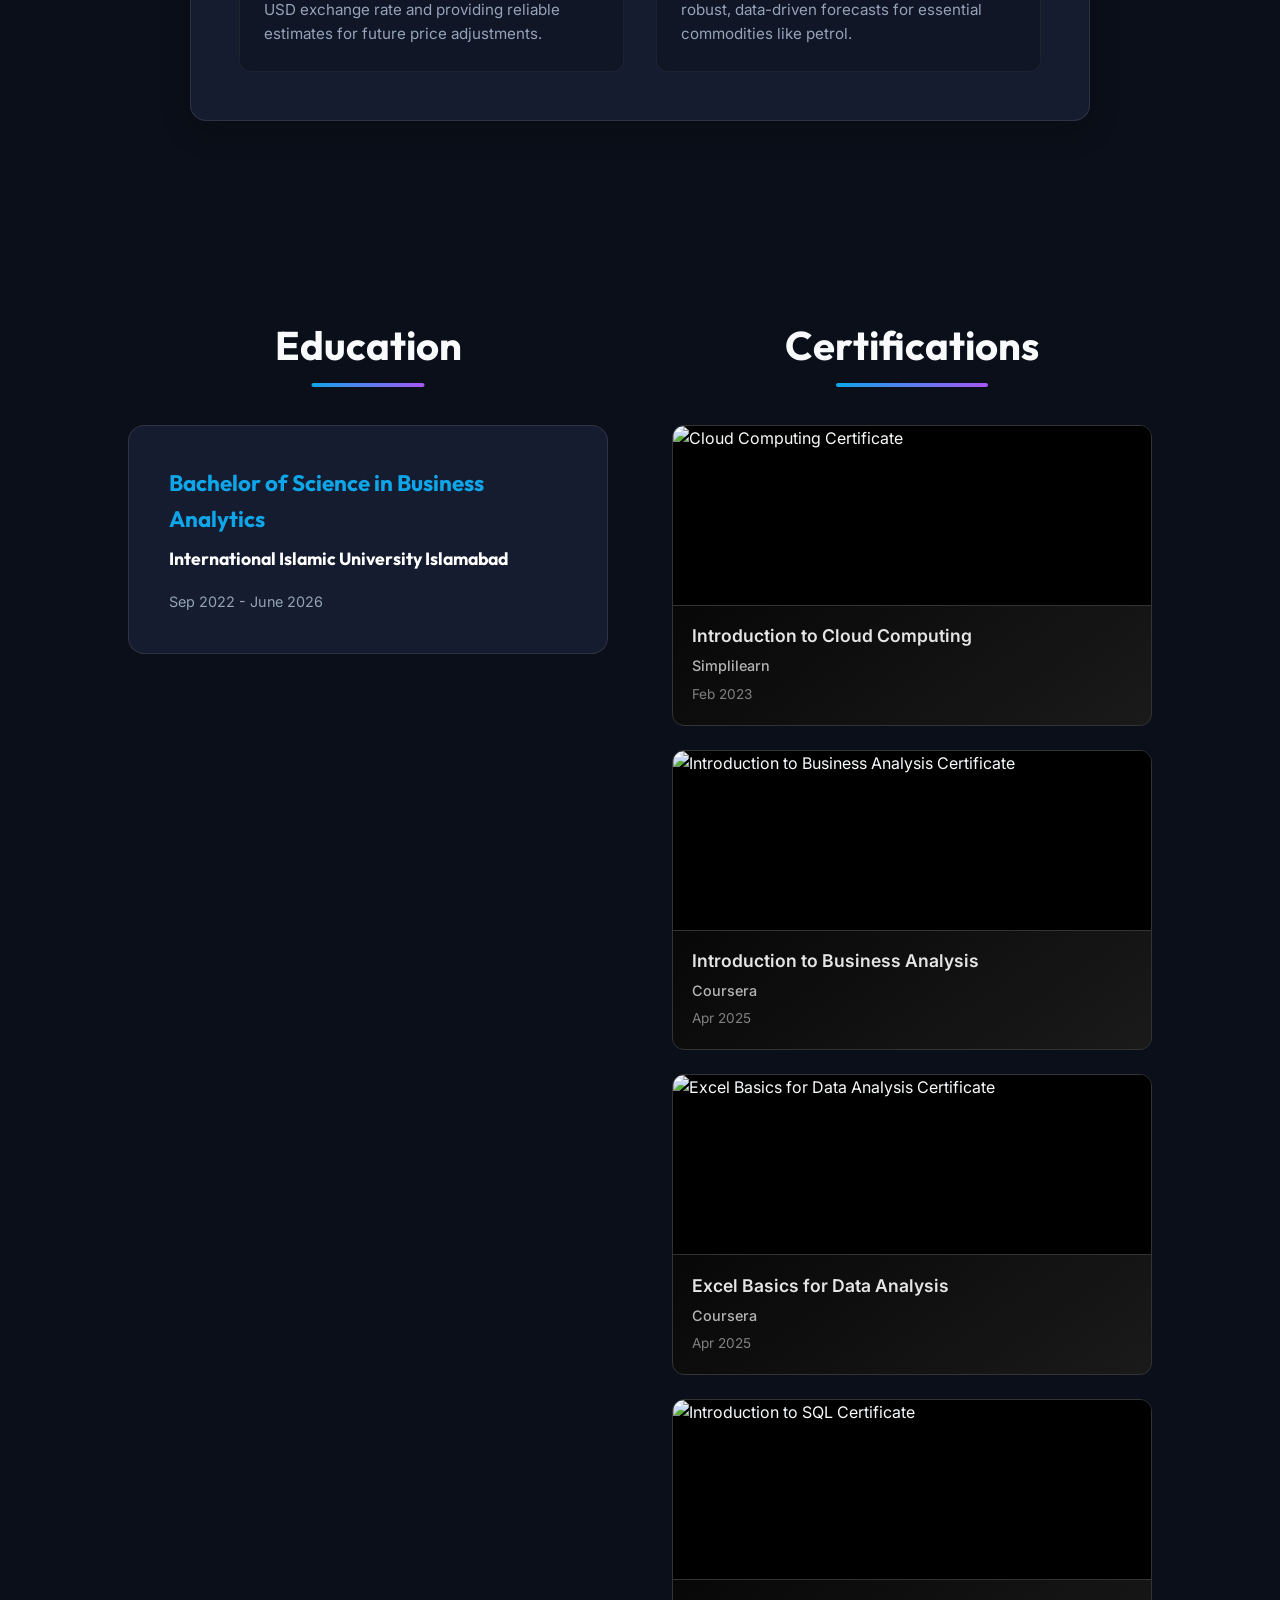
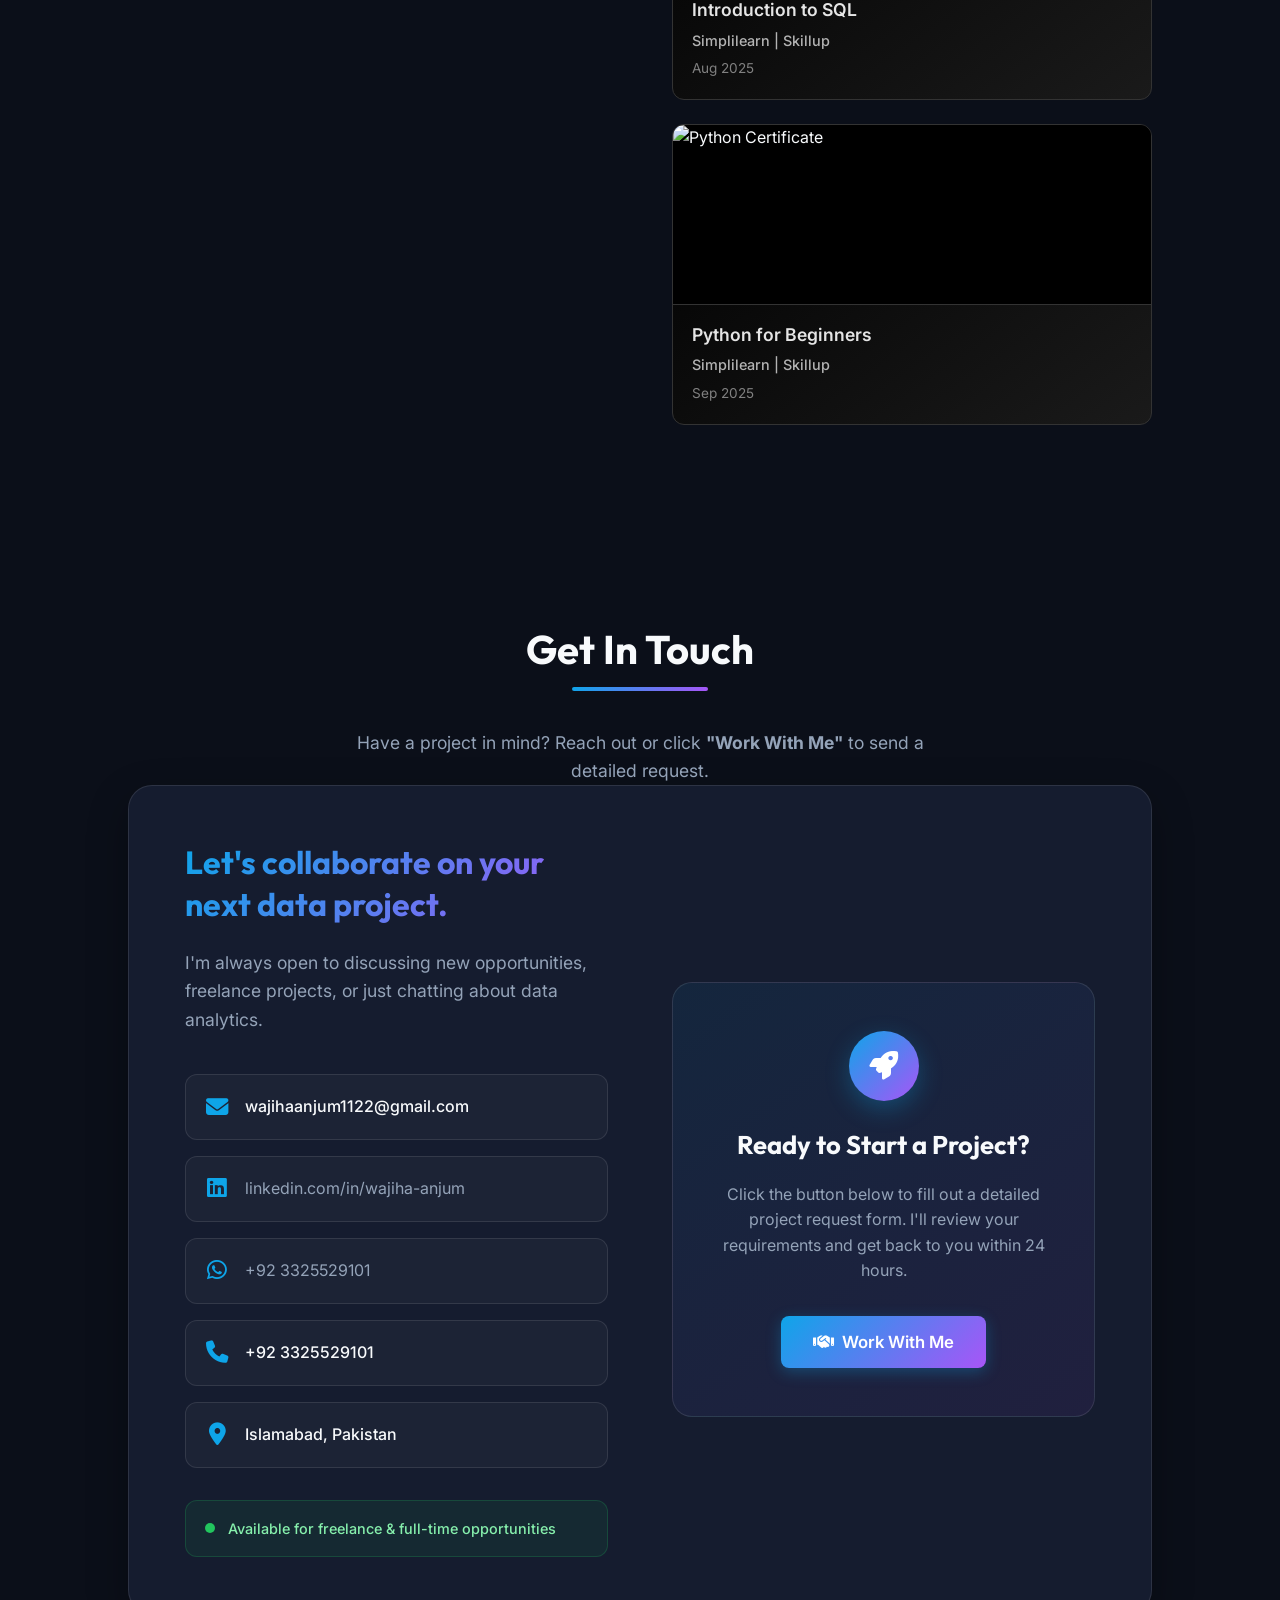
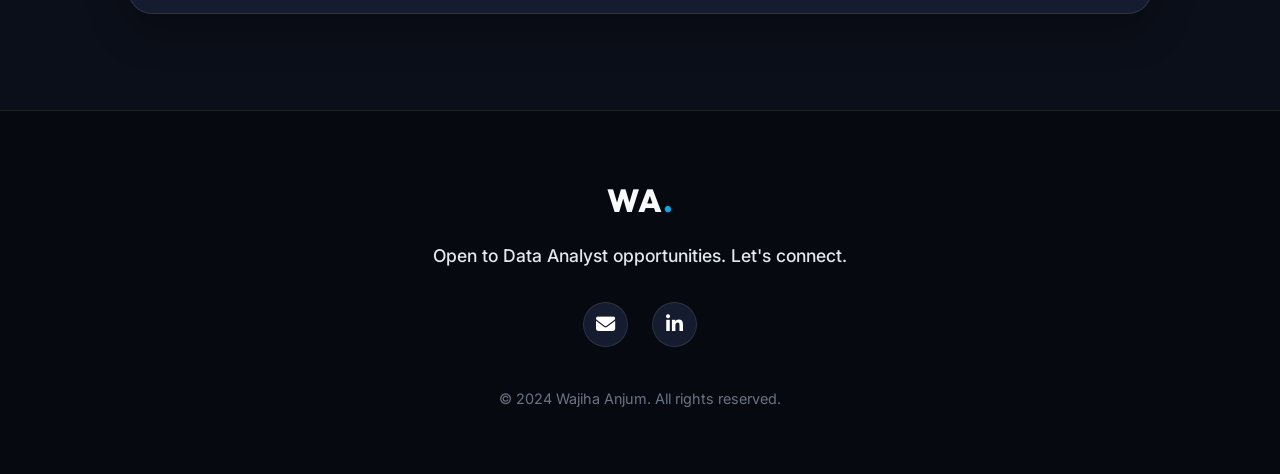
==== commit ea1dd6a7: "Add files via upload" ====
--- a/index.html
+++ b/index.html
@@ -63,7 +63,7 @@
     <div class="mobile-menu-overlay" id="mobile-overlay"></div>
 
     <!-- Hero Section -->
-    <section class="hero" id="about">
+    <section class="hero" id="hero">
         <div class="hero-content fade-in-up">
             <p class="greeting">Hello, I'm</p>
             <h1 class="glitch" data-text="Wajiha Anjum">Wajiha Anjum</h1>
@@ -81,6 +81,7 @@
                     wajihaanjum1122@gmail.com</a>
                 <a href="https://www.linkedin.com/in/wajiha-a-321612380/" target="_blank" class="badge"
                     title="LinkedIn"><i class="fab fa-linkedin-in"></i> LinkedIn</a>
+                <span class="badge" title="Phone"><i class="fas fa-phone"></i> +92 3325529101</span>
                 <span class="badge" title="Location"><i class="fas fa-map-marker-alt"></i> Islamabad, Pakistan</span>
             </div>
         </div>
@@ -633,7 +634,14 @@
                         <i class="fab fa-linkedin"></i>
                         <a href="https://www.linkedin.com/in/wajiha-a-321612380" target="_blank">linkedin.com/in/wajiha-anjum</a>
                     </div>
-
+                    <div class="method">
+                        <i class="fab fa-whatsapp"></i>
+                        <a href="https://wa.me/923325529101" target="_blank">+92 3325529101</a>
+                    </div>
+                    <div class="method">
+                        <i class="fas fa-phone"></i>
+                        <span>+92 3325529101</span>
+                    </div>
                     <div class="method">
                         <i class="fas fa-map-marker-alt"></i>
                         <span>Islamabad, Pakistan</span>
@@ -762,10 +770,10 @@
                                 <span>Email</span>
                             </label>
                             <label class="radio-option">
-                                <input type="radio" name="communication" value="LinkedIn">
+                                <input type="radio" name="communication" value="WhatsApp">
                                 <span class="radio-custom"></span>
-                                <i class="fab fa-linkedin-in"></i>
-                                <span>LinkedIn</span>
+                                <i class="fab fa-whatsapp"></i>
+                                <span>WhatsApp</span>
                             </label>
                         </div>
                     </div>
@@ -794,10 +802,10 @@
         </div>
     </footer>
 
-    <!-- FLOATING EMAIL BUTTON -->
-    <a href="mailto:wajihaanjum1122@gmail.com" class="floating-email" aria-label="Send me an Email">
-        <i class="fas fa-envelope"></i>
-        <span>Email me</span>
+    <!-- FLOATING WHATSAPP BUTTON -->
+    <a href="https://wa.me/923325529101" class="floating-whatsapp" target="_blank" aria-label="Message on WhatsApp">
+        <i class="fab fa-whatsapp"></i>
+        <span>Chat with me</span>
     </a>
 
     <script src="script.js"></script>
--- a/style.css
+++ b/style.css
@@ -1509,13 +1509,13 @@
 }
 
 /* ============================
-   FLOATING EMAIL
-   ============================ */
-.floating-email {
+   FLOATING WHATSAPP
+   ============================ */
+.floating-whatsapp {
     position: fixed;
     bottom: 30px;
     right: 30px;
-    background: linear-gradient(135deg, #0ea5e9, #a855f7);
+    background: #25d366;
     color: #fff;
     width: 60px;
     height: 60px;
@@ -1523,14 +1523,14 @@
     display: flex;
     align-items: center;
     justify-content: center;
-    font-size: 2rem;
-    box-shadow: 0 4px 20px rgba(14, 165, 233, 0.4);
+    font-size: 2.2rem;
+    box-shadow: 0 4px 20px rgba(37, 211, 102, 0.4);
     z-index: 2000;
     transition: var(--transition);
     text-decoration: none;
 }
 
-.floating-email span {
+.floating-whatsapp span {
     position: absolute;
     right: 75px;
     background: #111b21;
@@ -1546,7 +1546,7 @@
     border: 1px solid rgba(255, 255, 255, 0.1);
 }
 
-.floating-email span::before {
+.floating-whatsapp span::before {
     content: '';
     position: absolute;
     left: 100%;
@@ -1556,24 +1556,25 @@
     border-left: 6px solid #111b21;
 }
 
-.floating-email:hover {
+.floating-whatsapp:hover {
     transform: scale(1.1);
-    box-shadow: 0 8px 30px rgba(14, 165, 233, 0.6);
-}
-
-.floating-email:hover span {
+    box-shadow: 0 8px 30px rgba(37, 211, 102, 0.6);
+}
+
+.floating-whatsapp:hover span {
     opacity: 1;
     visibility: visible;
     transform: translateX(0);
 }
 
-.floating-email i {
-    animation: emailPulse 2s infinite ease-in-out;
-}
-
-@keyframes emailPulse {
-    0%, 100% { transform: scale(1); }
-    50% { transform: scale(1.1); }
+.floating-whatsapp i {
+    animation: wave 2s infinite ease-in-out;
+}
+
+@keyframes wave {
+    0%, 100% { transform: rotate(0deg); }
+    25% { transform: rotate(-15deg); }
+    75% { transform: rotate(15deg); }
 }
 
 .form-status.error {
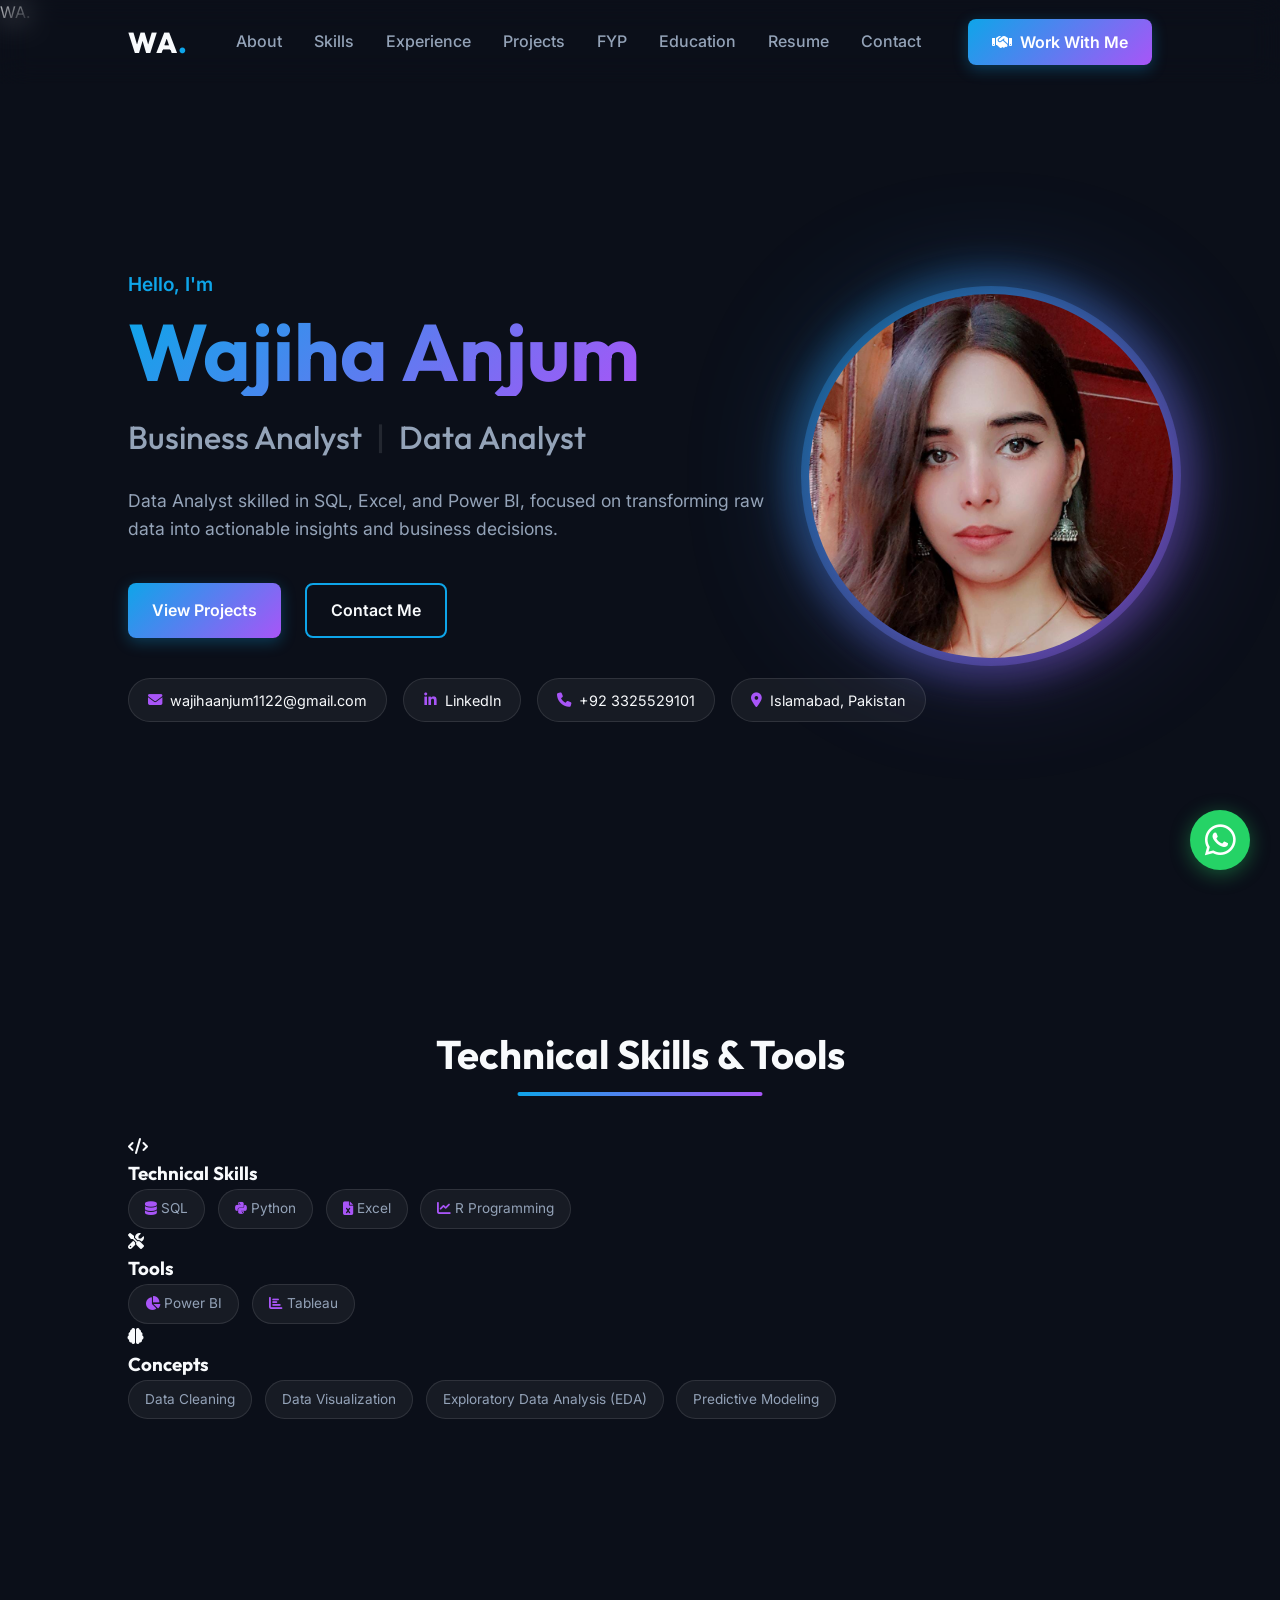
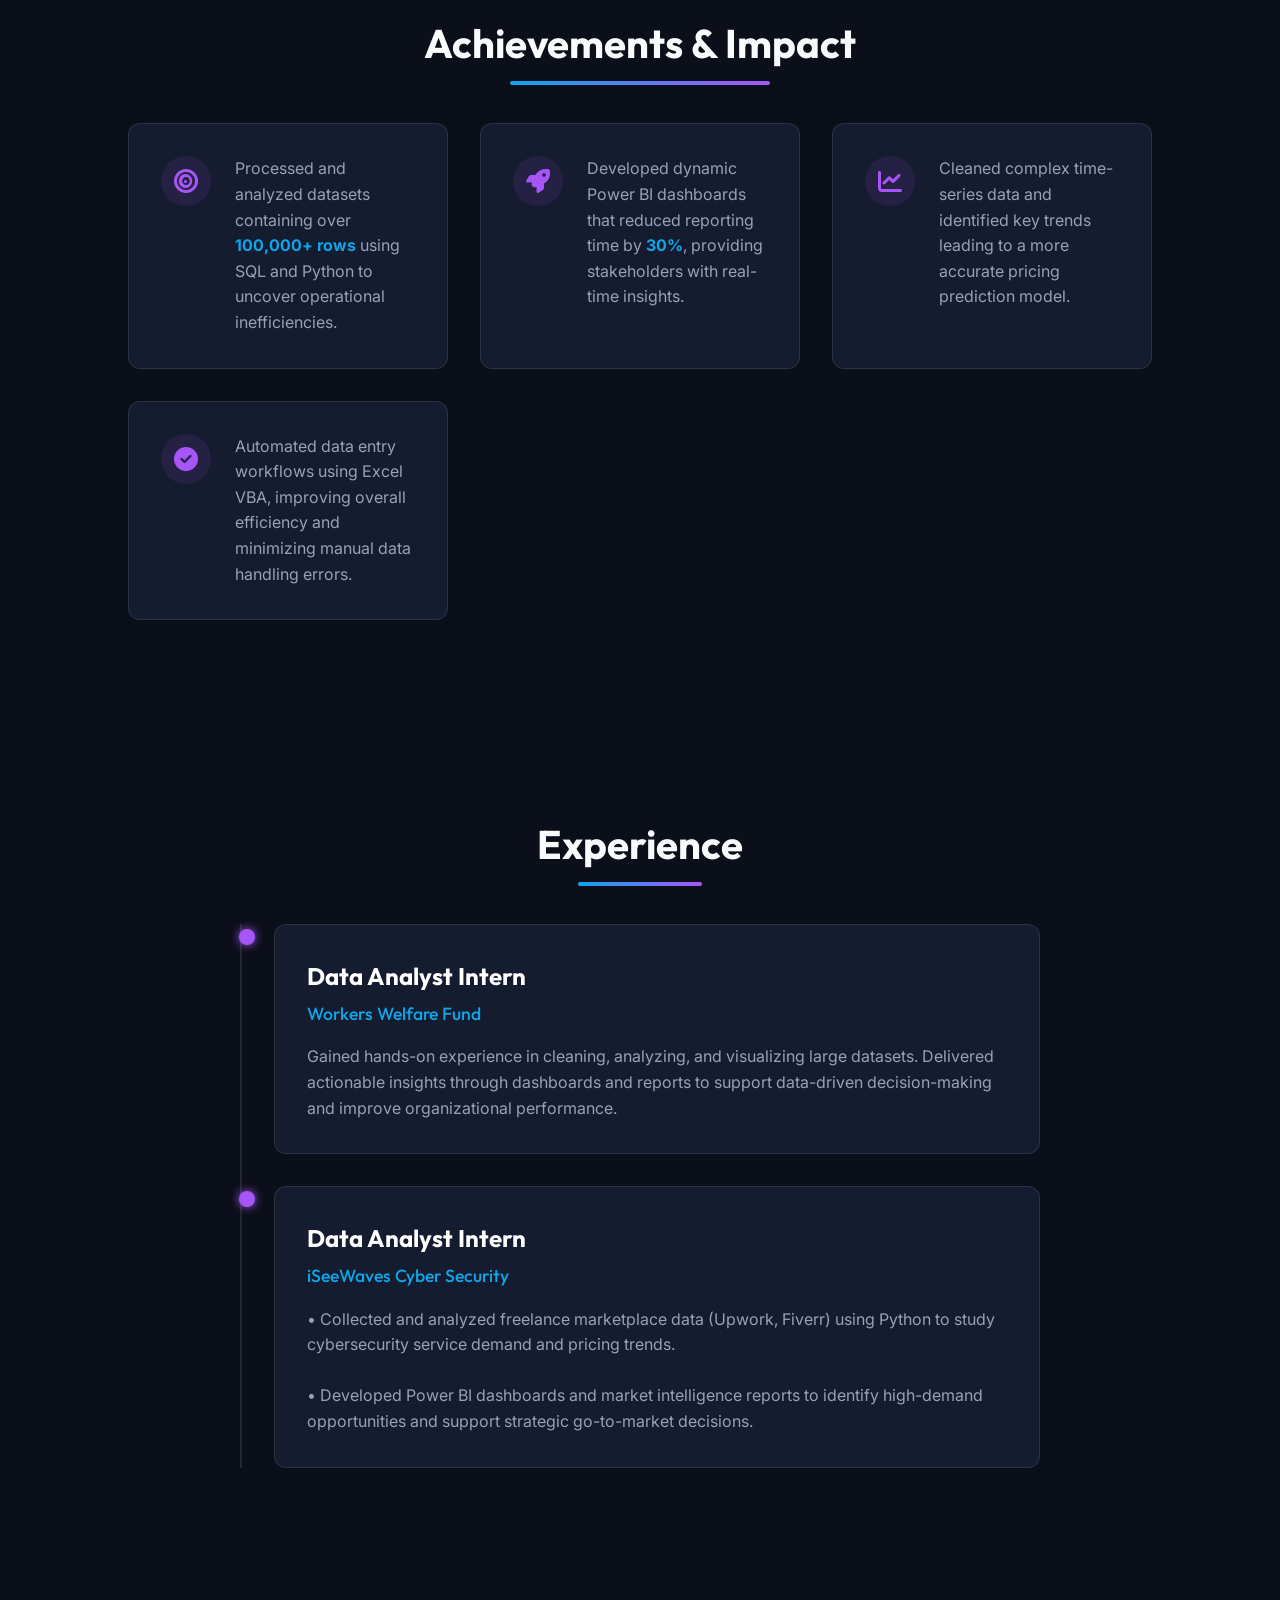
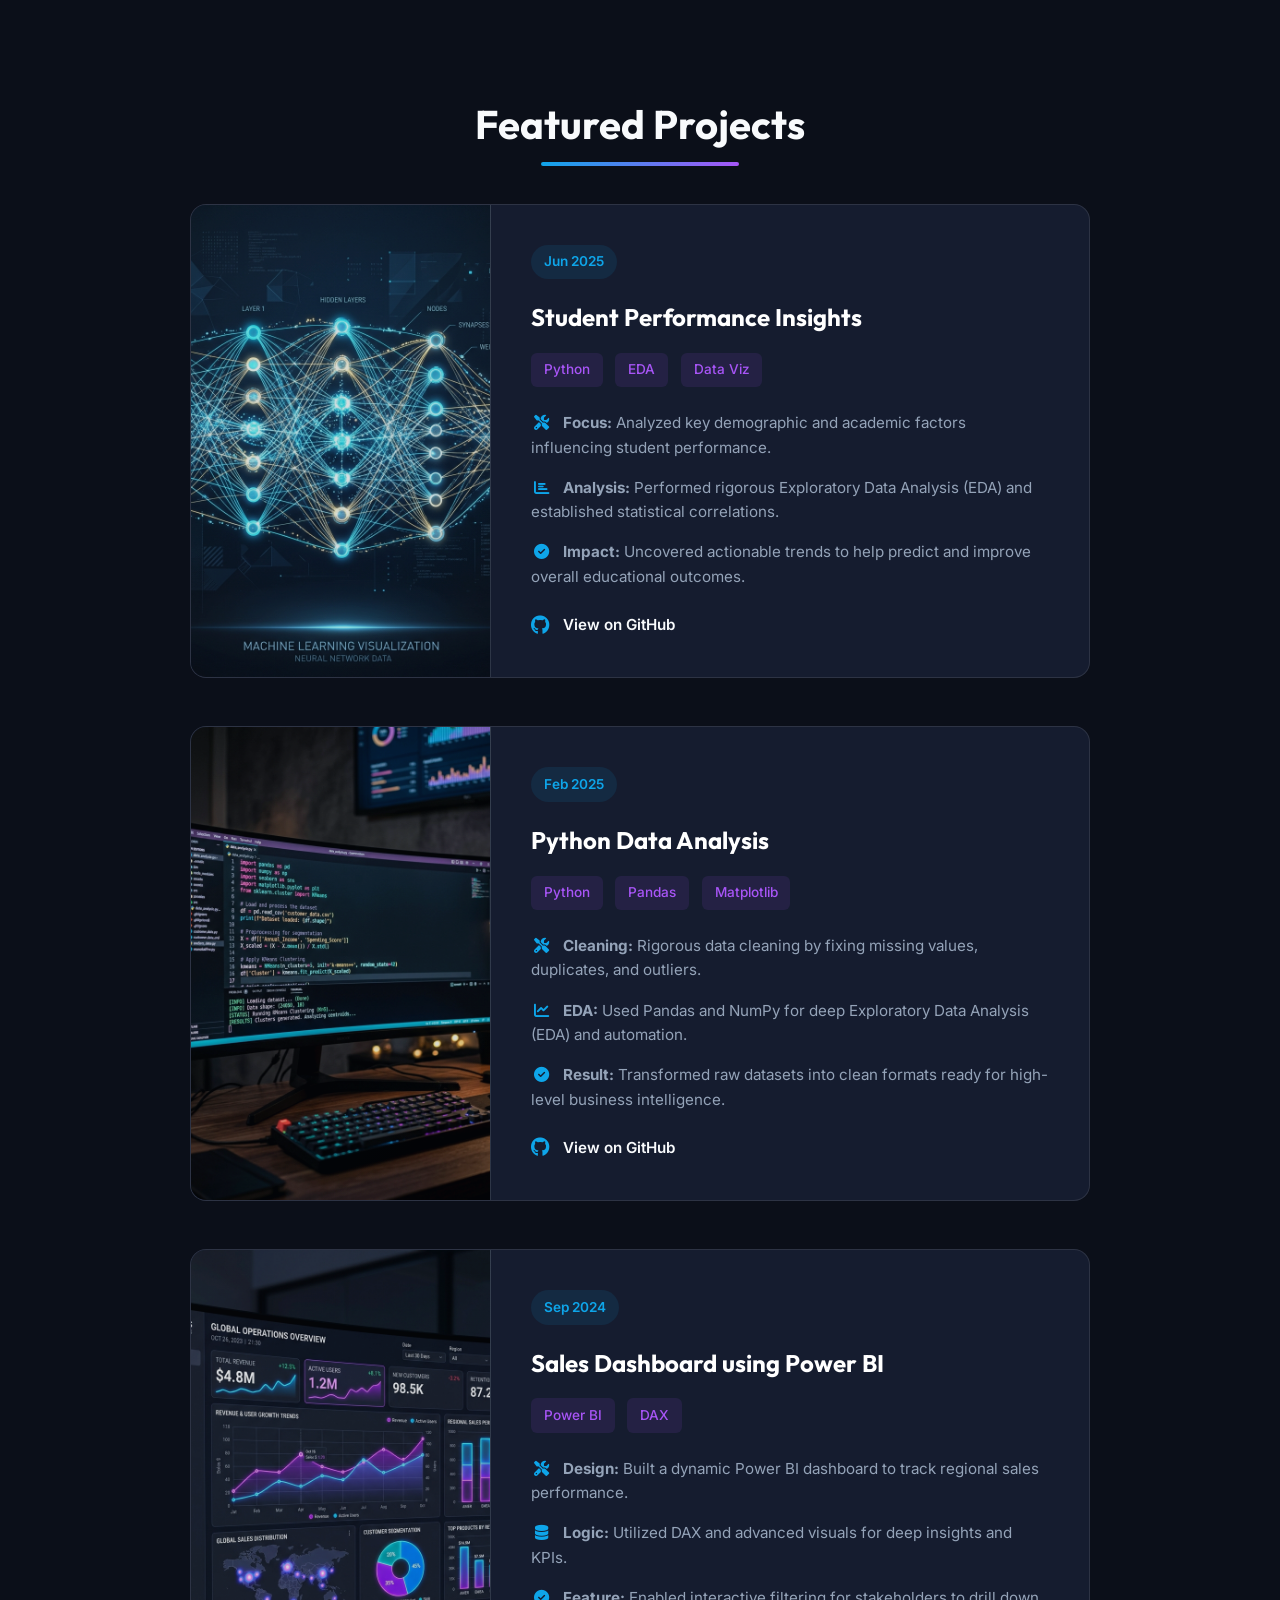
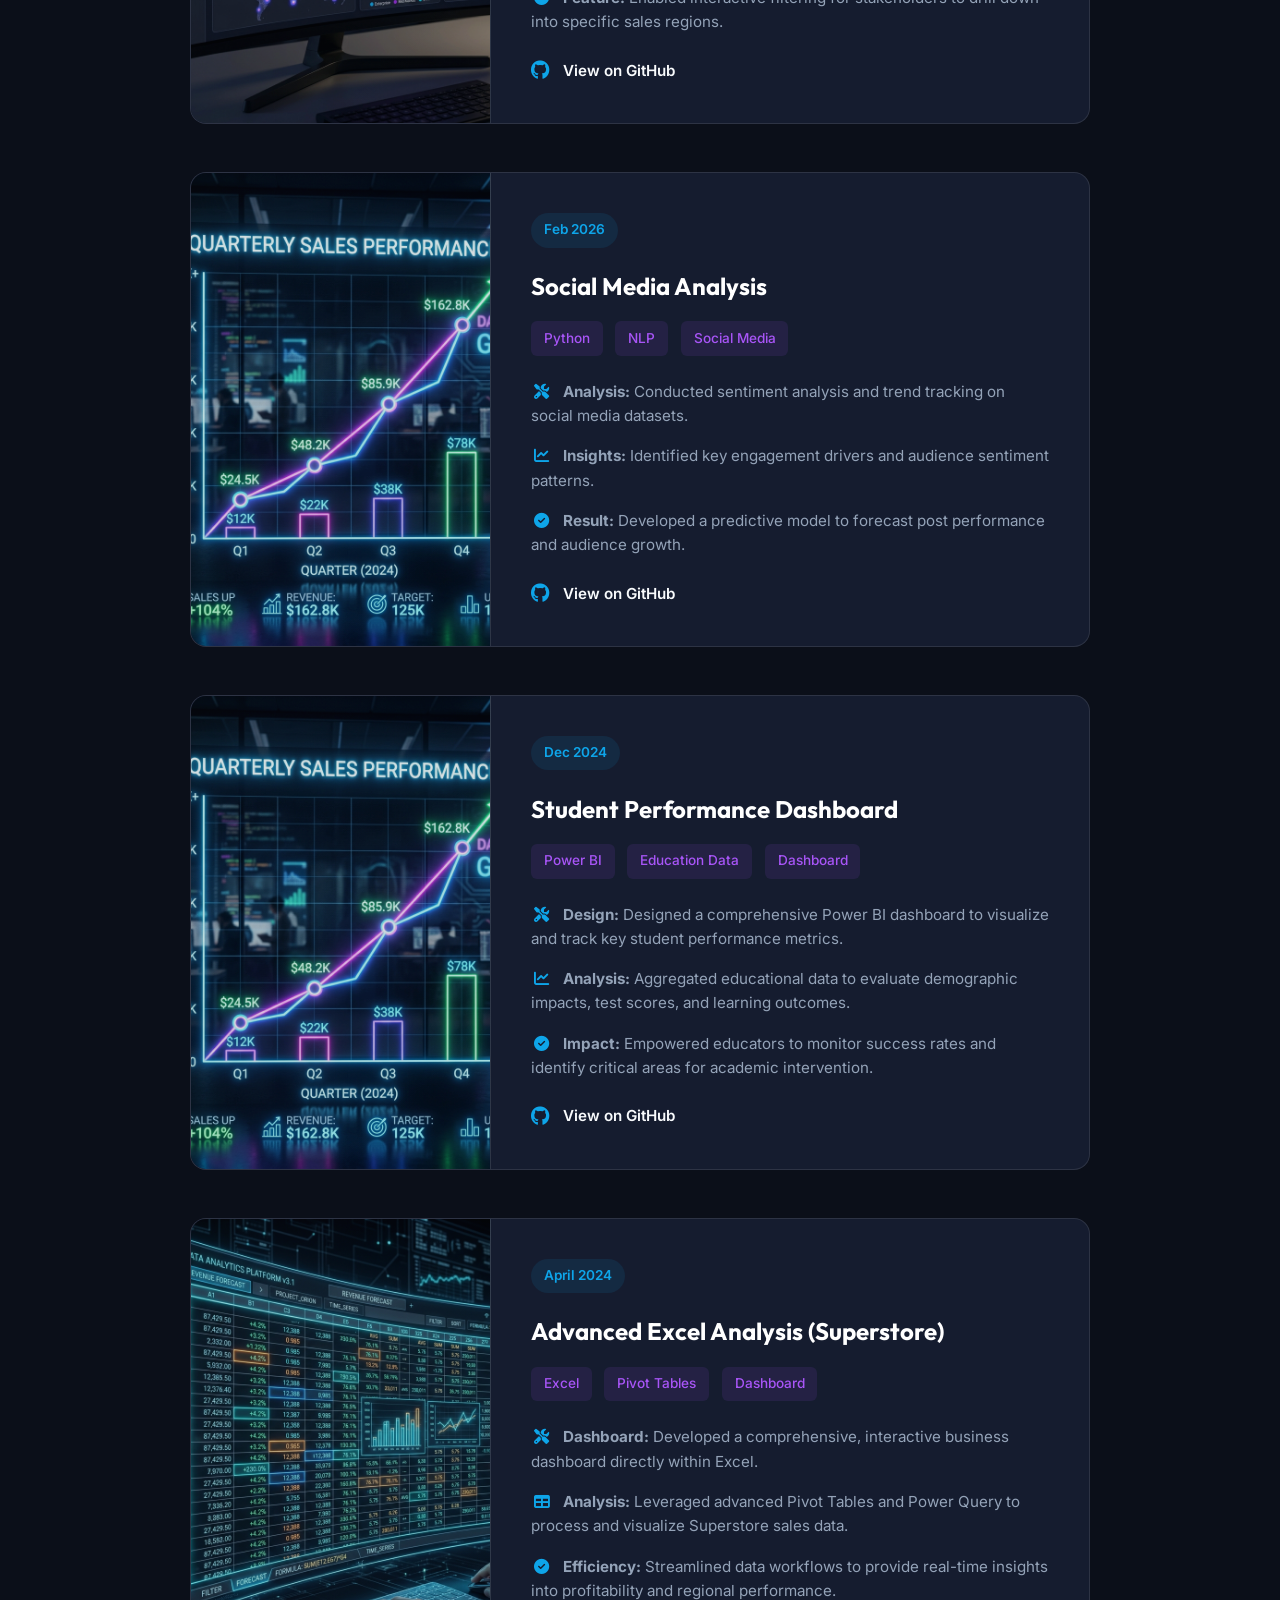
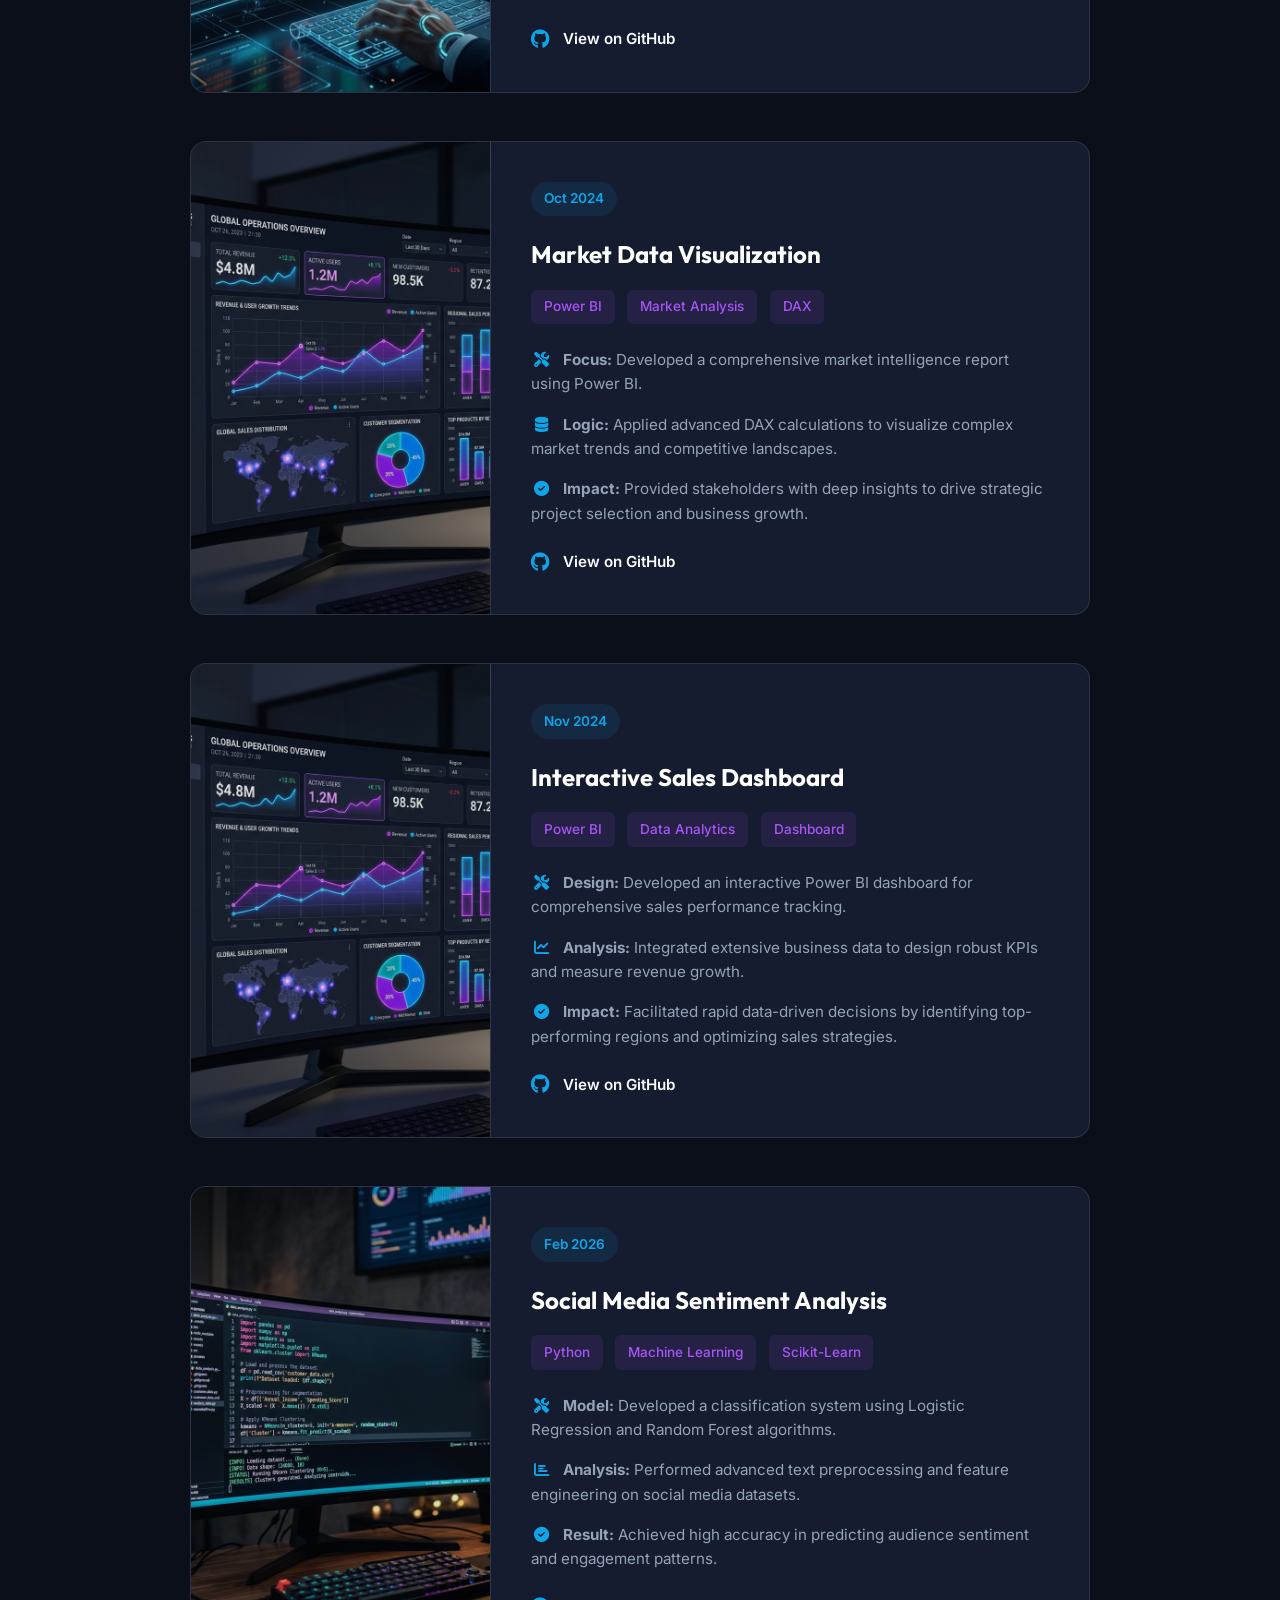
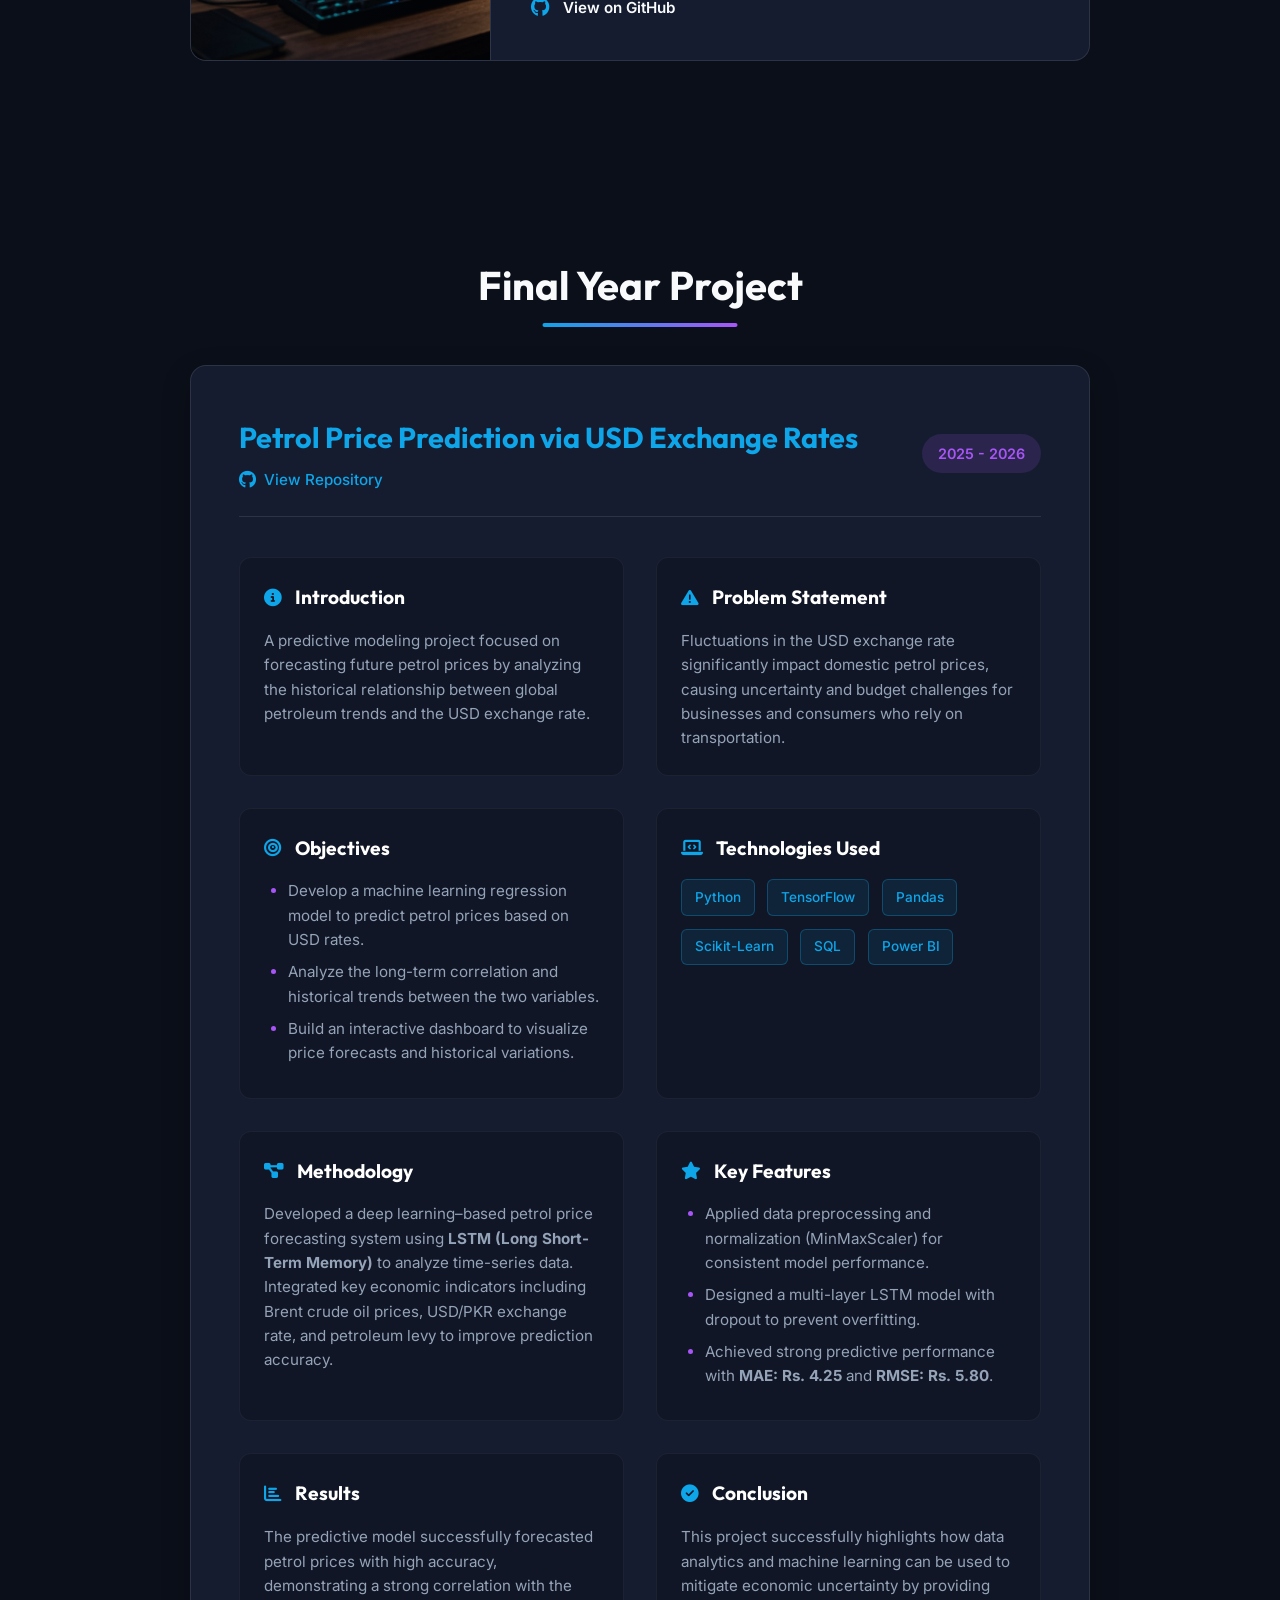
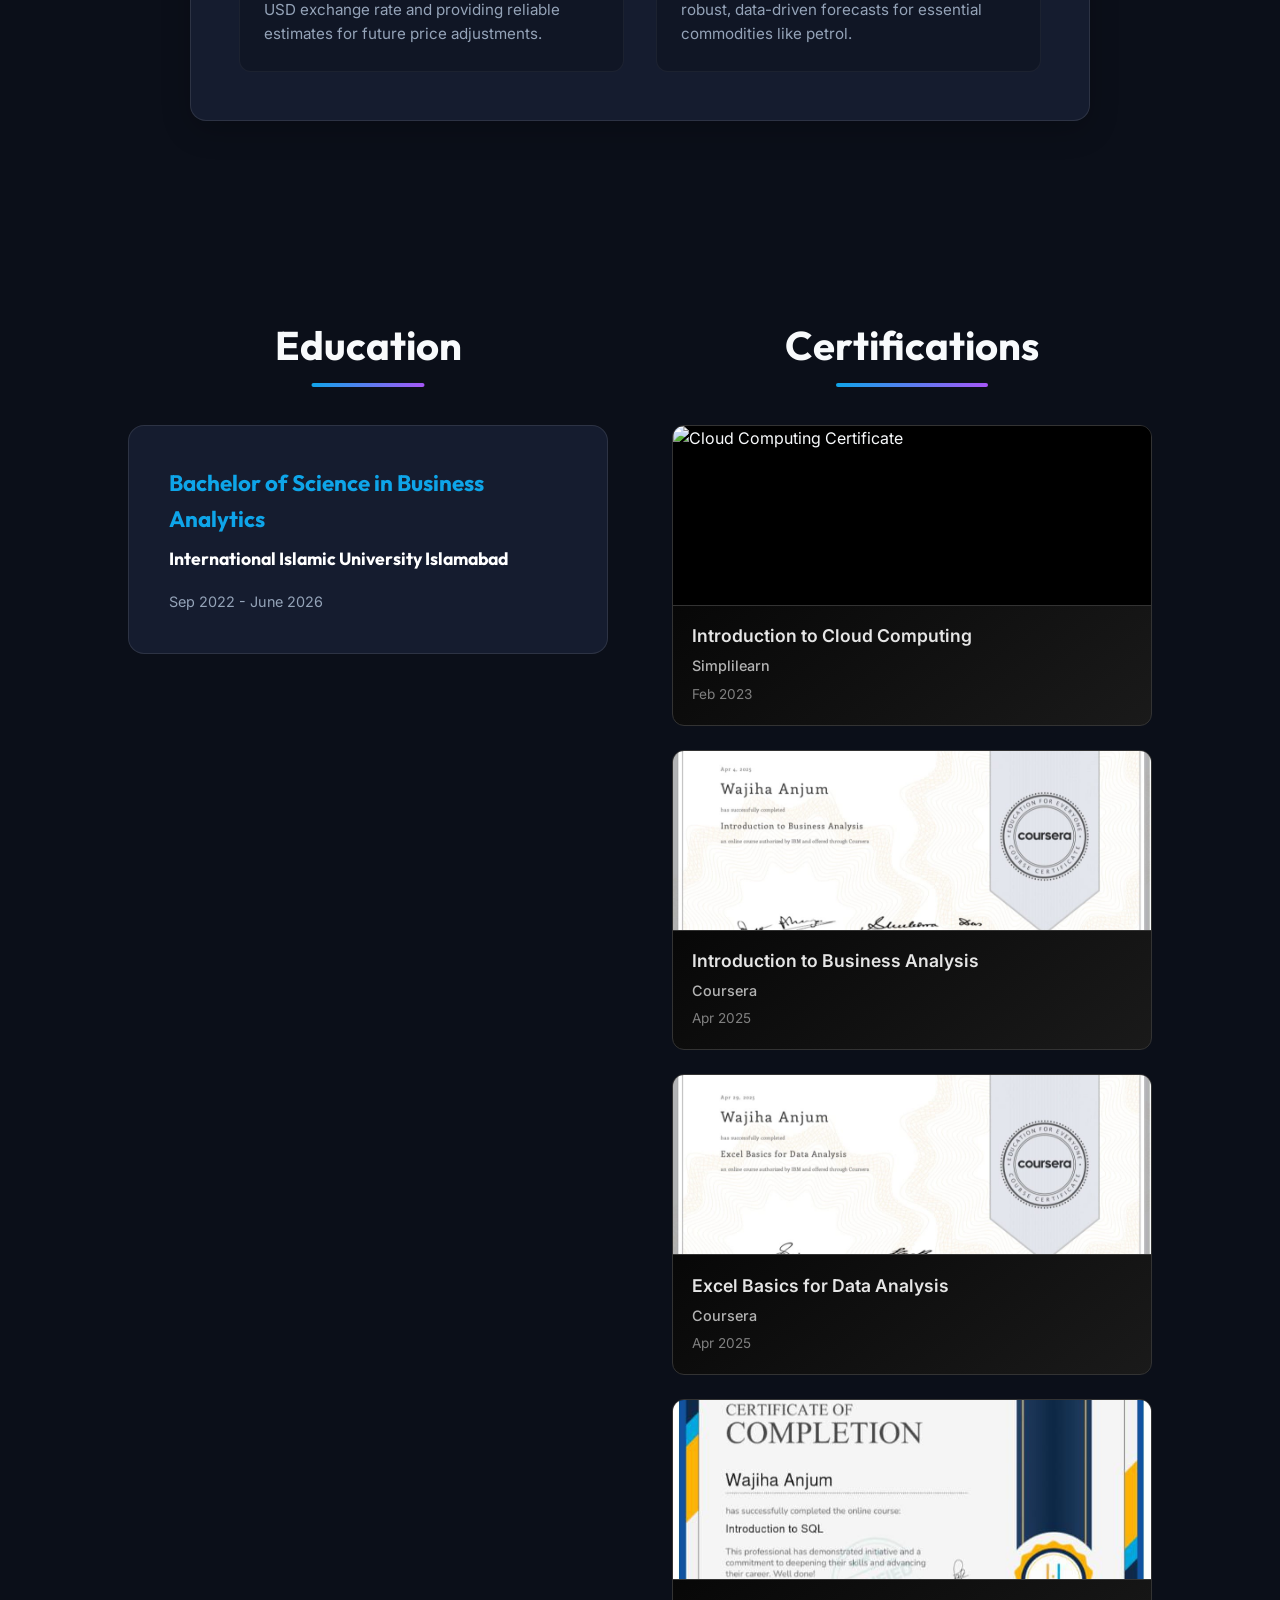
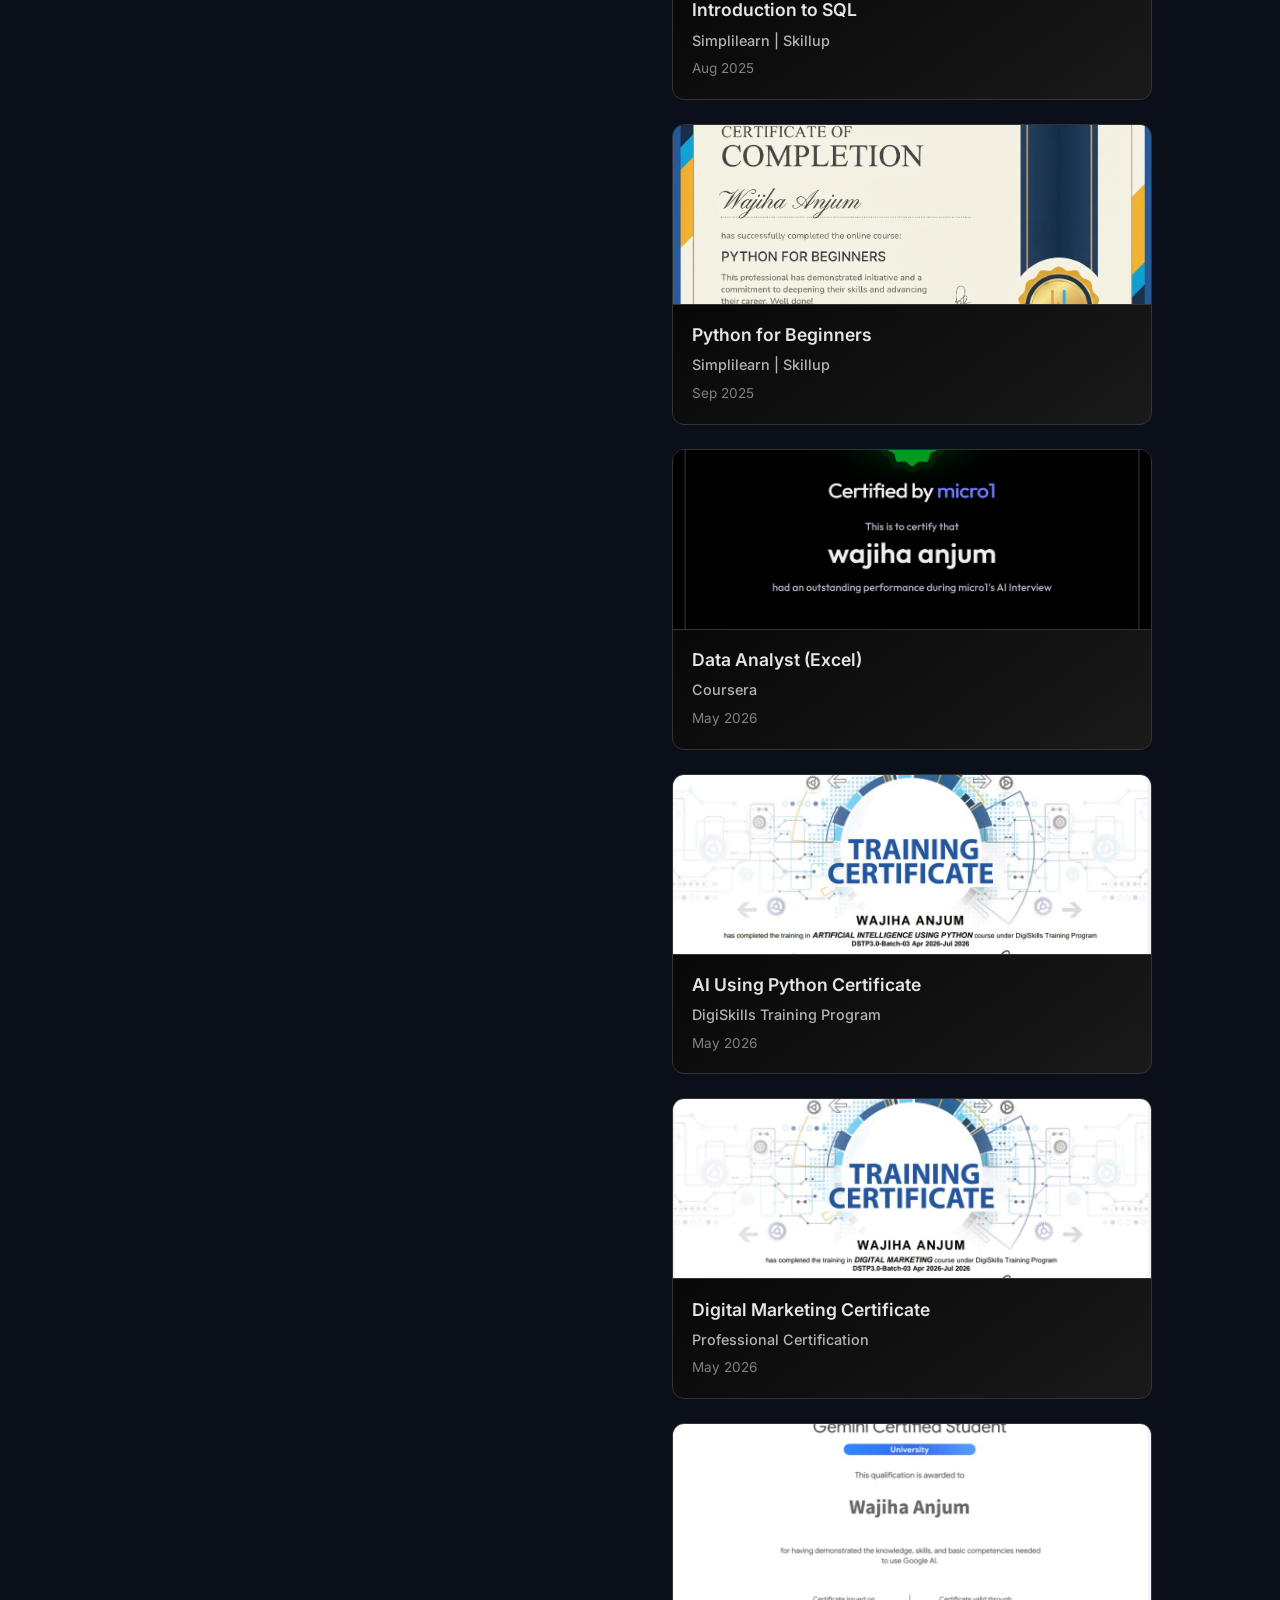
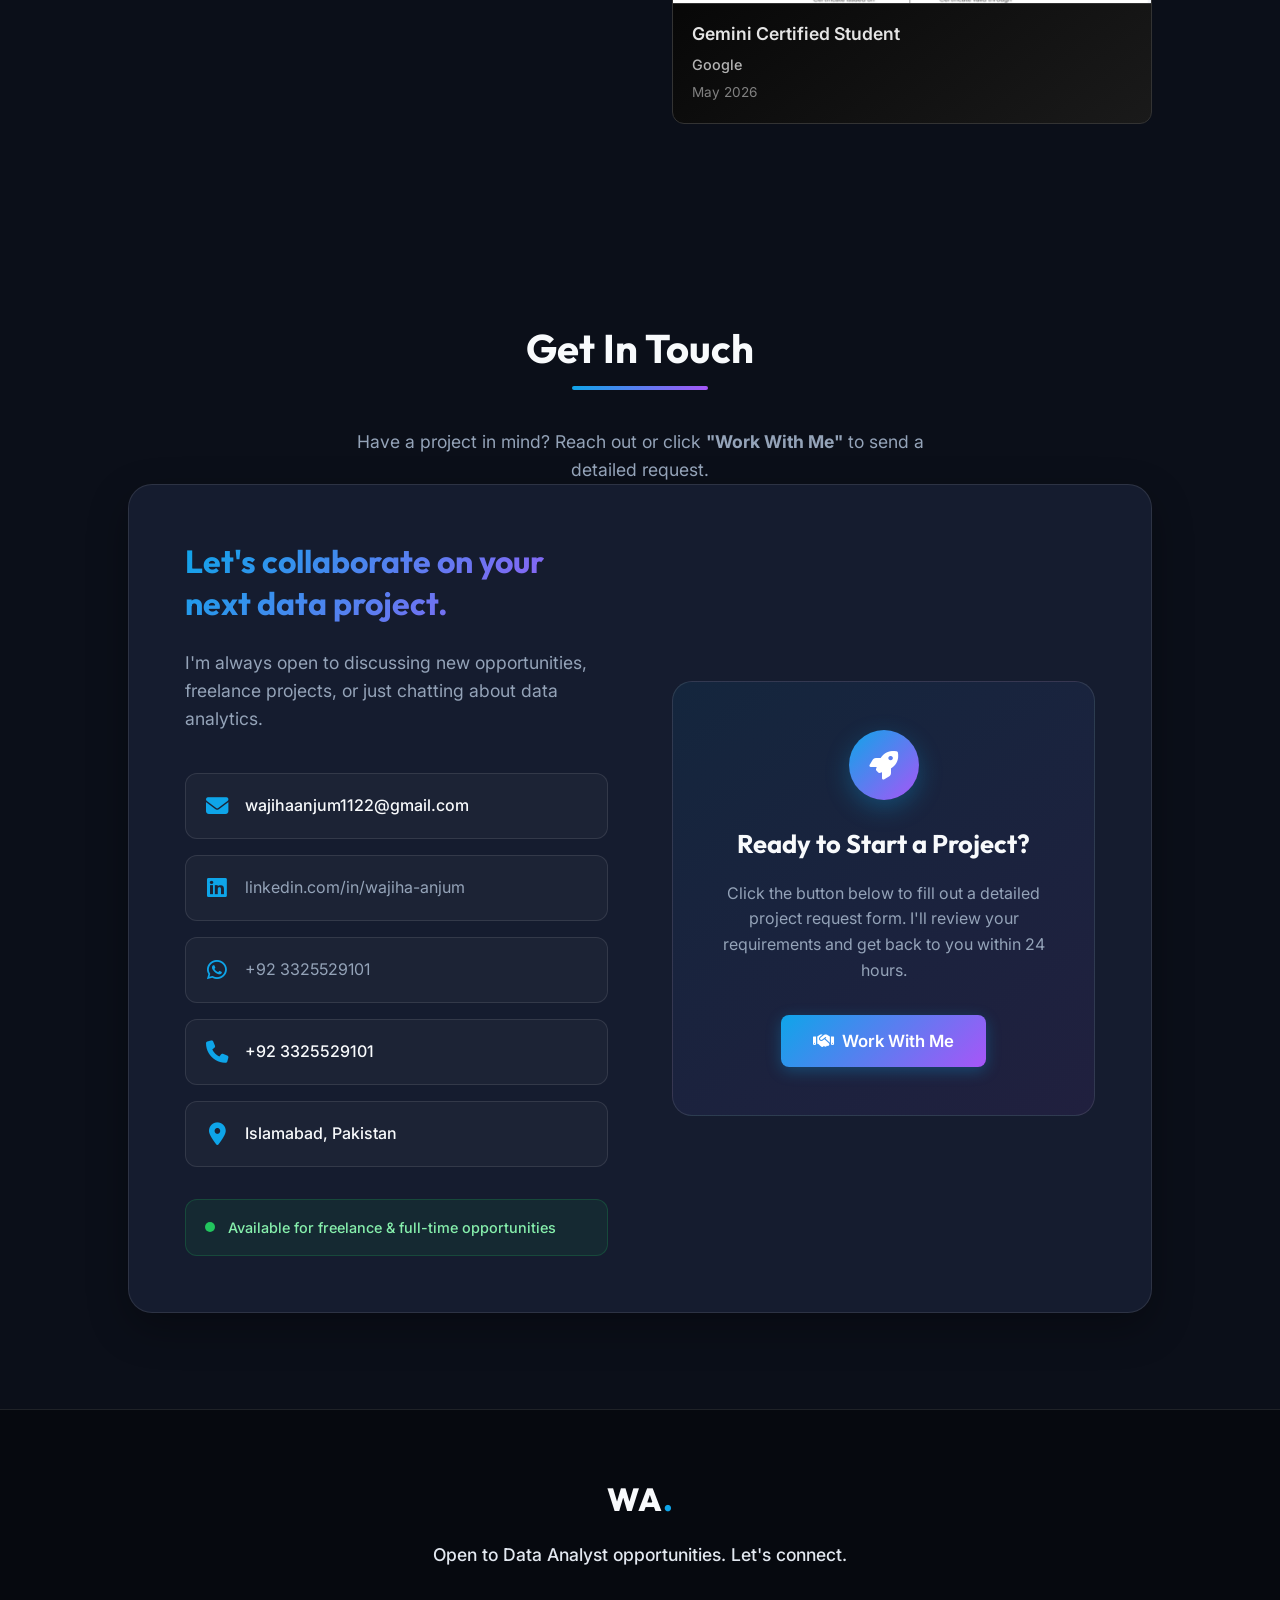
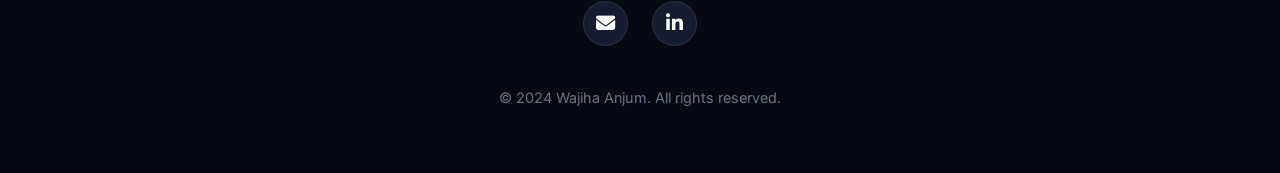
==== commit 25b35582: "Add files via upload" ====
--- a/index.html
+++ b/index.html
@@ -87,7 +87,7 @@
         </div>
         <div class="hero-graphics">
             <div class="profile-pic-container">
-                <img src="assets/profile_new.jpg" alt="Wajiha Anjum" class="profile-pic">
+                <img src="assets/Profile Picture.jpeg" alt="Wajiha Anjum" class="profile-pic">
                 <div class="profile-glow"></div>
             </div>
             <div class="data-orb"></div>
@@ -599,16 +599,64 @@
                             <div class="cert-date">Aug 2025</div>
                         </div>
                     </div>
-                    <!-- Python for Beginners (no image) -->
+                    <!-- Python for Beginners -->
                     <div class="cert-card-img">
                         <div class="cert-image">
-                            <img src="https://images.unsplash.com/photo-1526374965328-7f61d4dc18c5?auto=format&fit=crop&q=80&w=400"
-                                alt="Python Certificate">
+                            <img src="assets/certificates/Python for Beginners.png"
+                                alt="Python for Beginners Certificate">
                         </div>
                         <div class="cert-details">
                             <div class="cert-name">Python for Beginners</div>
                             <div class="cert-org">Simplilearn | Skillup</div>
                             <div class="cert-date">Sep 2025</div>
+                        </div>
+                    </div>
+                    <!-- Data Analyst (Excel) -->
+                    <div class="cert-card-img">
+                        <div class="cert-image">
+                            <img src="assets/certificates/Data Analyst (Excel).jpg"
+                                alt="Data Analyst Excel Certificate">
+                        </div>
+                        <div class="cert-details">
+                            <div class="cert-name">Data Analyst (Excel)</div>
+                            <div class="cert-org">Coursera</div>
+                            <div class="cert-date">May 2026</div>
+                        </div>
+                    </div>
+                    <!-- AI Using Python -->
+                    <div class="cert-card-img">
+                        <div class="cert-image">
+                            <img src="assets/certificates/AI using with Python.jpg"
+                                alt="AI Using Python Certificate">
+                        </div>
+                        <div class="cert-details">
+                            <div class="cert-name">AI Using Python Certificate</div>
+                            <div class="cert-org">DigiSkills Training Program</div>
+                            <div class="cert-date">May 2026</div>
+                        </div>
+                    </div>
+                    <!-- Digital Marketing -->
+                    <div class="cert-card-img">
+                        <div class="cert-image">
+                            <img src="assets/certificates/Digital Marketing.jpg"
+                                alt="Digital Marketing Certificate">
+                        </div>
+                        <div class="cert-details">
+                            <div class="cert-name">Digital Marketing Certificate</div>
+                            <div class="cert-org">Professional Certification</div>
+                            <div class="cert-date">May 2026</div>
+                        </div>
+                    </div>
+                    <!-- Gemini Certified Student -->
+                    <div class="cert-card-img">
+                        <div class="cert-image">
+                            <img src="assets/certificates/Gemini Certified Student.jpg"
+                                alt="Gemini Certified Student Certificate">
+                        </div>
+                        <div class="cert-details">
+                            <div class="cert-name">Gemini Certified Student</div>
+                            <div class="cert-org">Google</div>
+                            <div class="cert-date">May 2026</div>
                         </div>
                     </div>
                 </div>
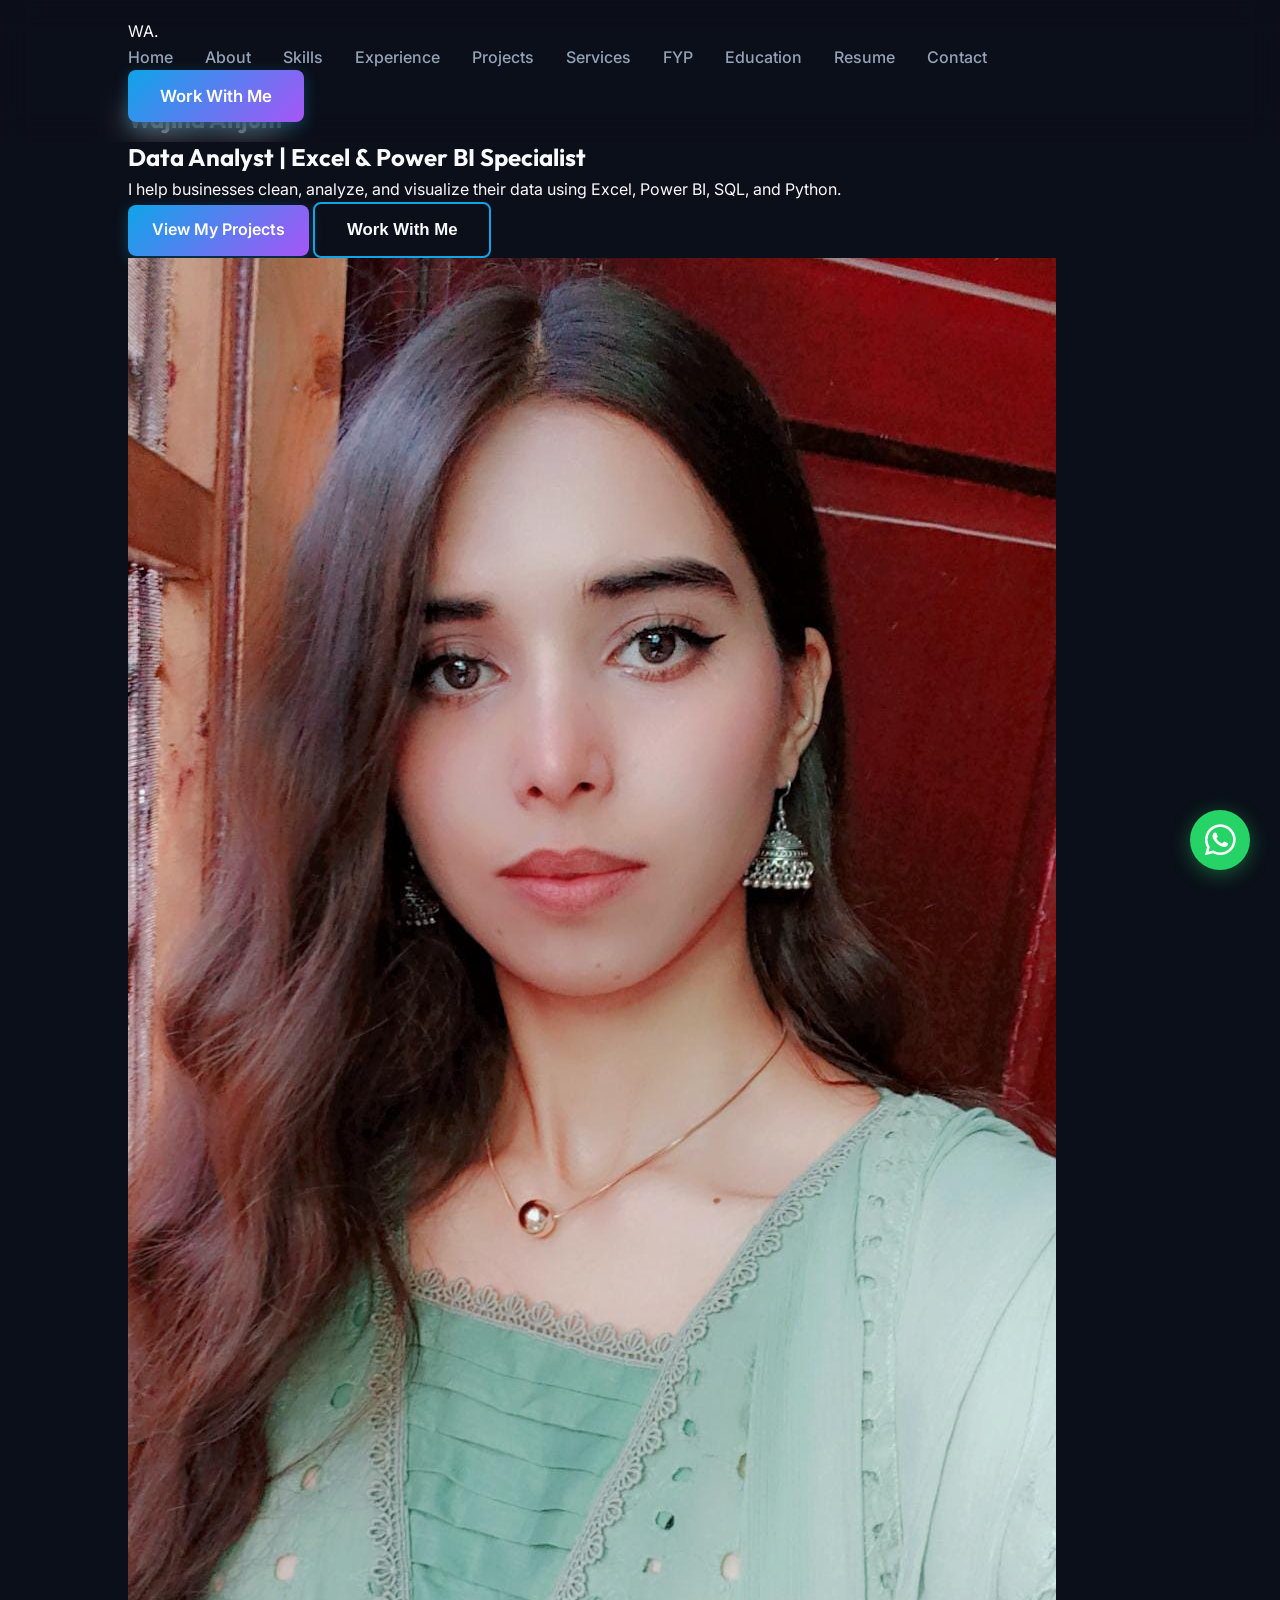
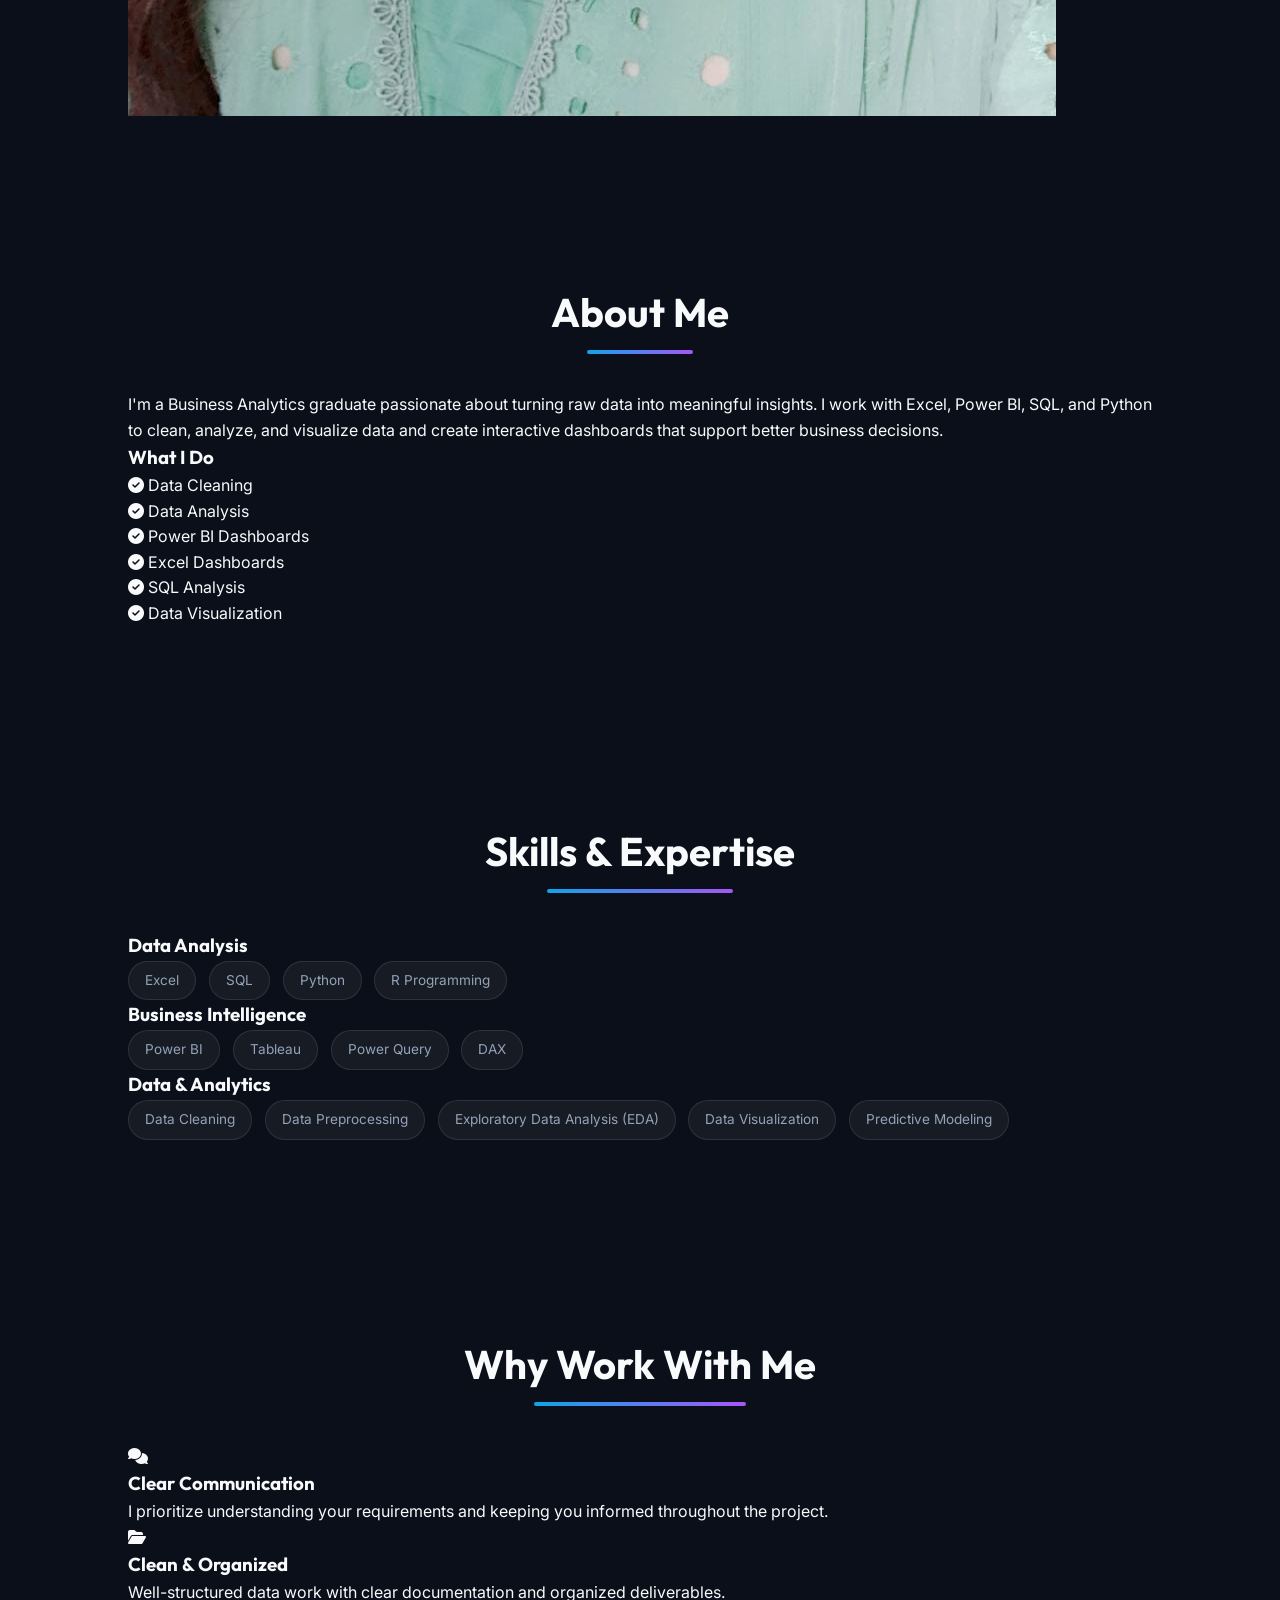
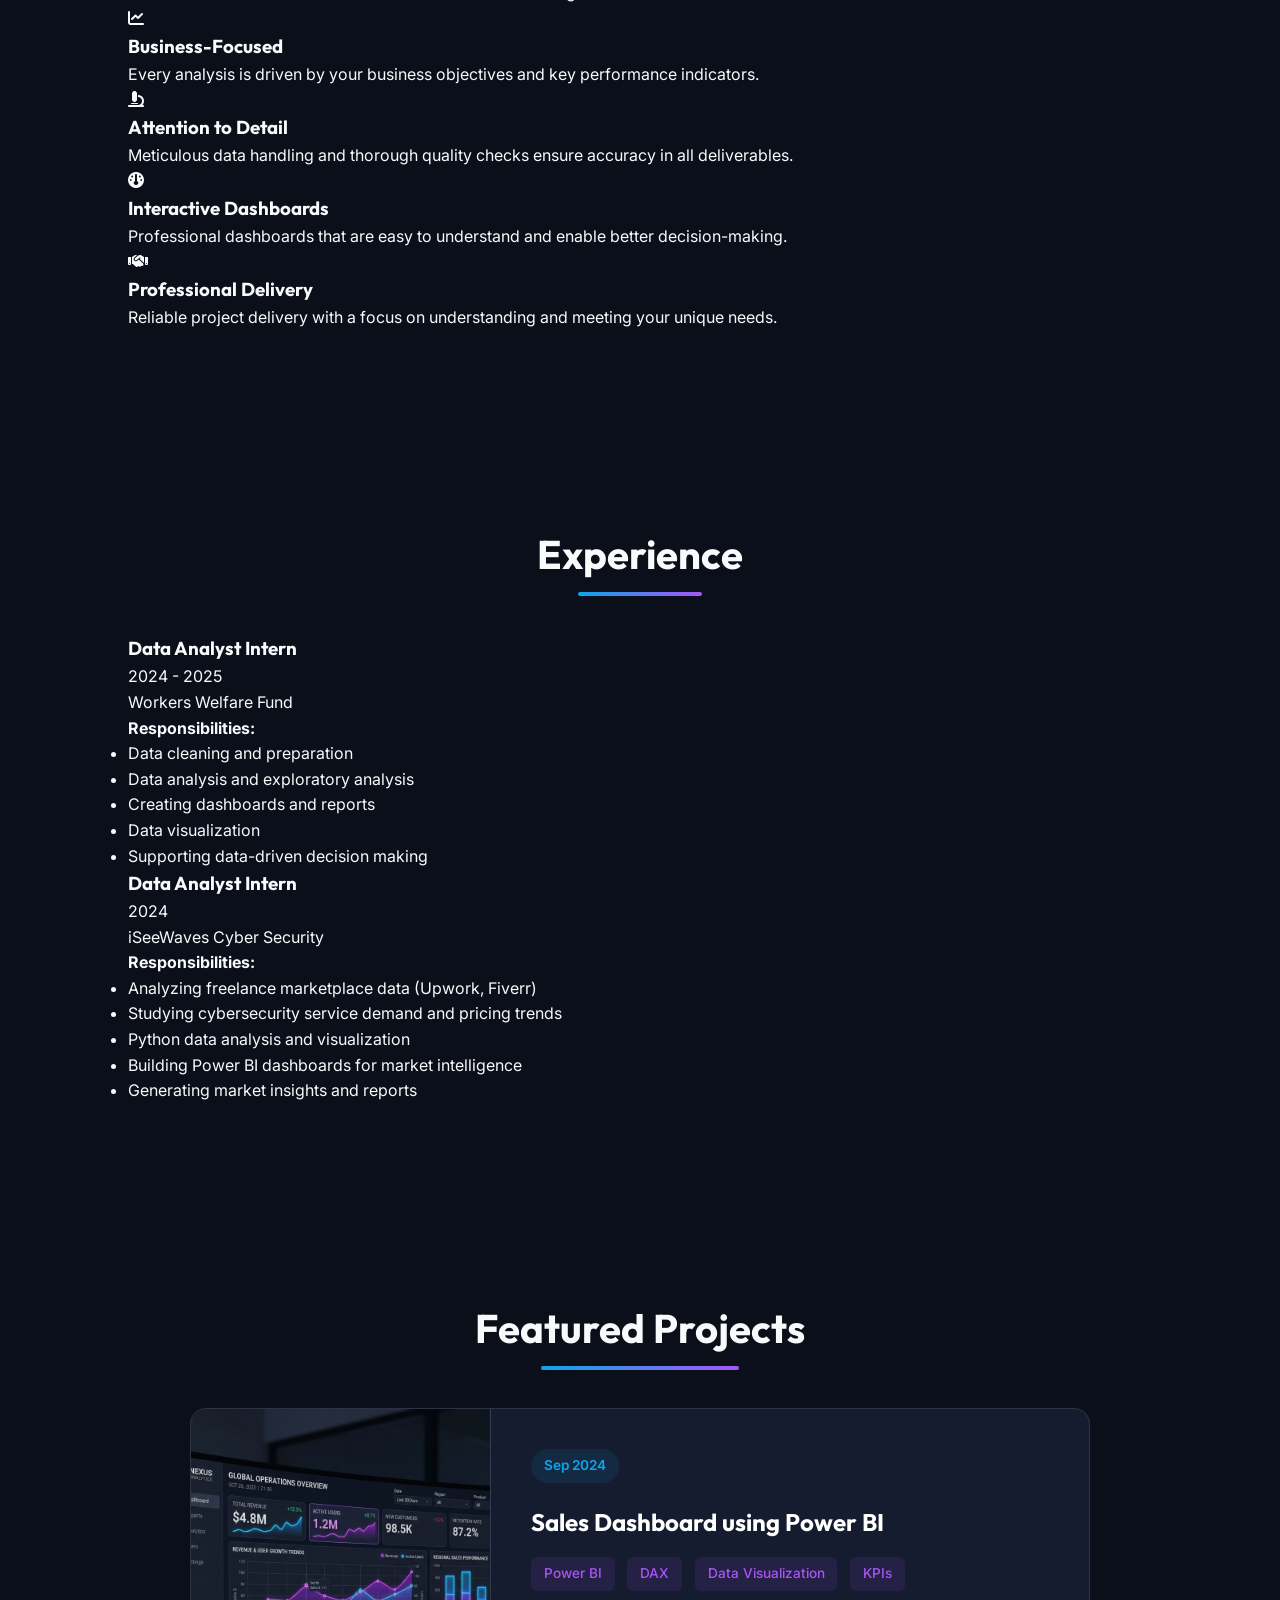
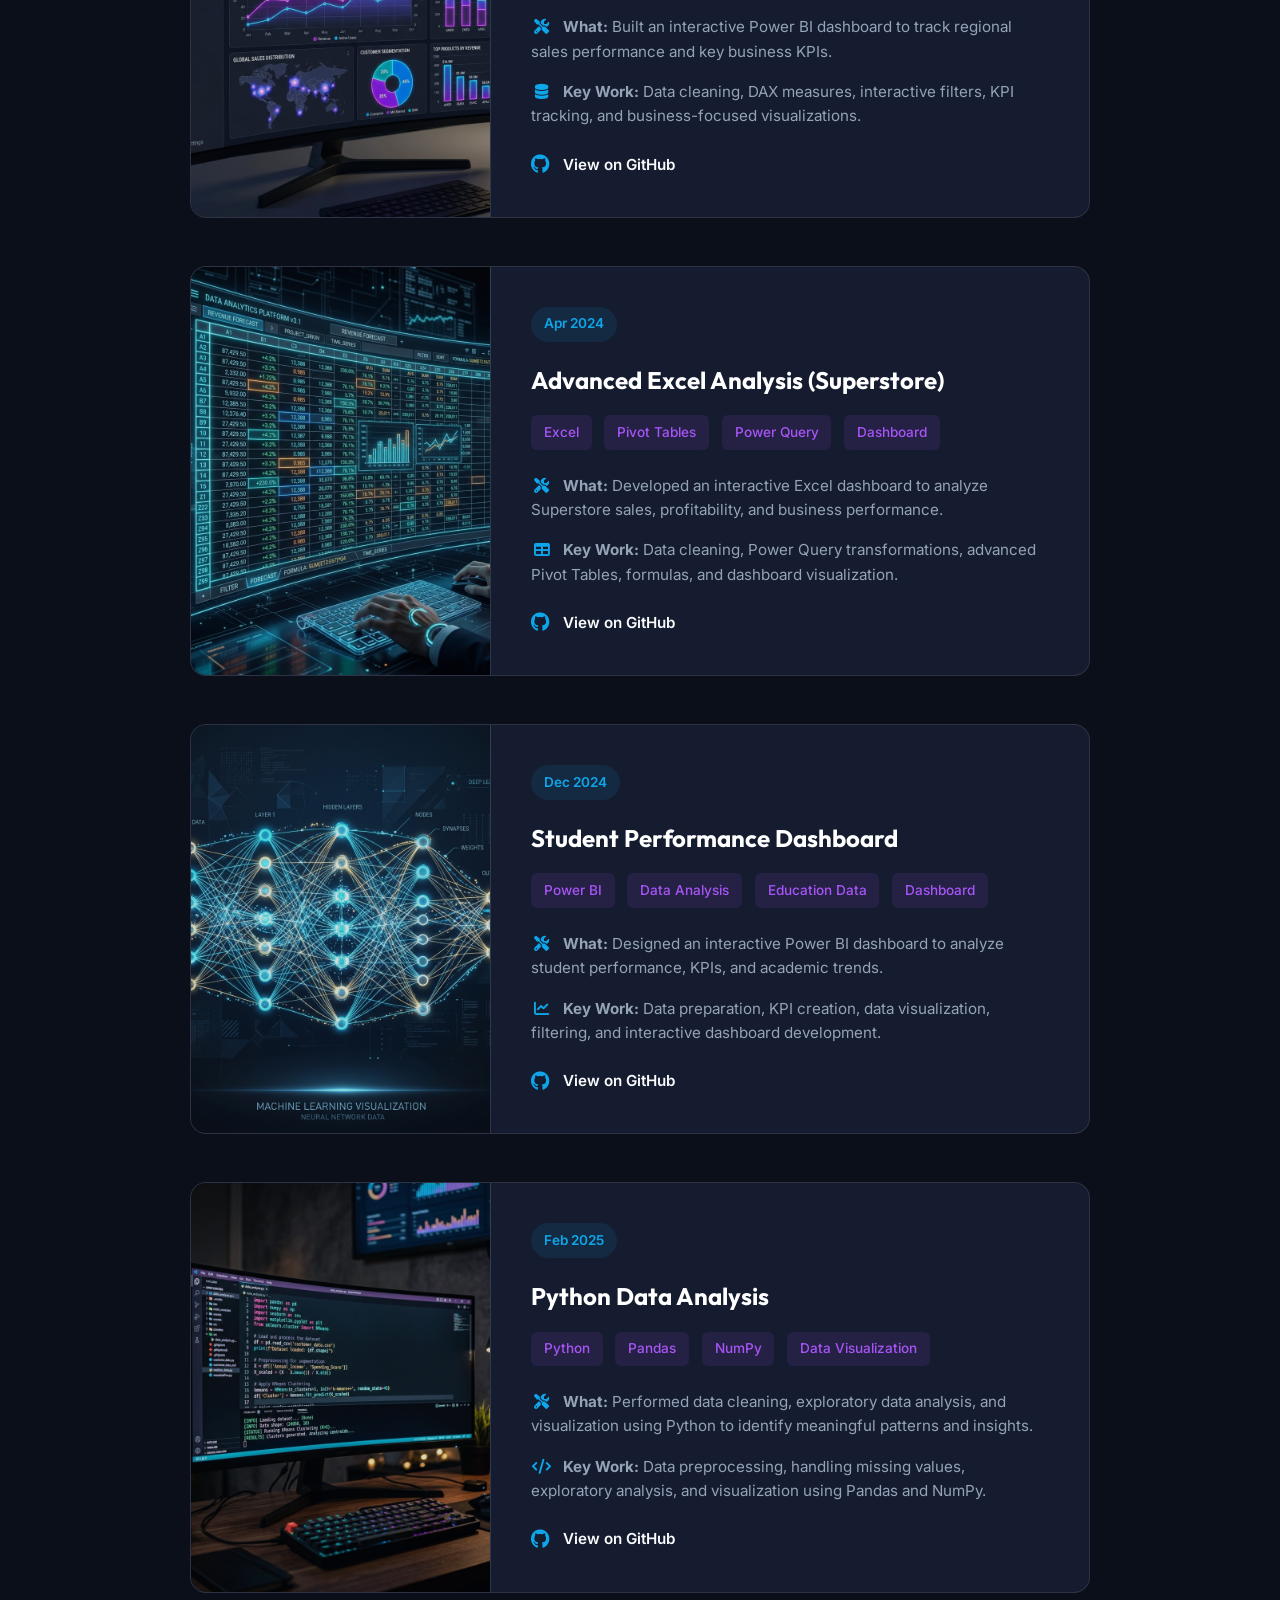
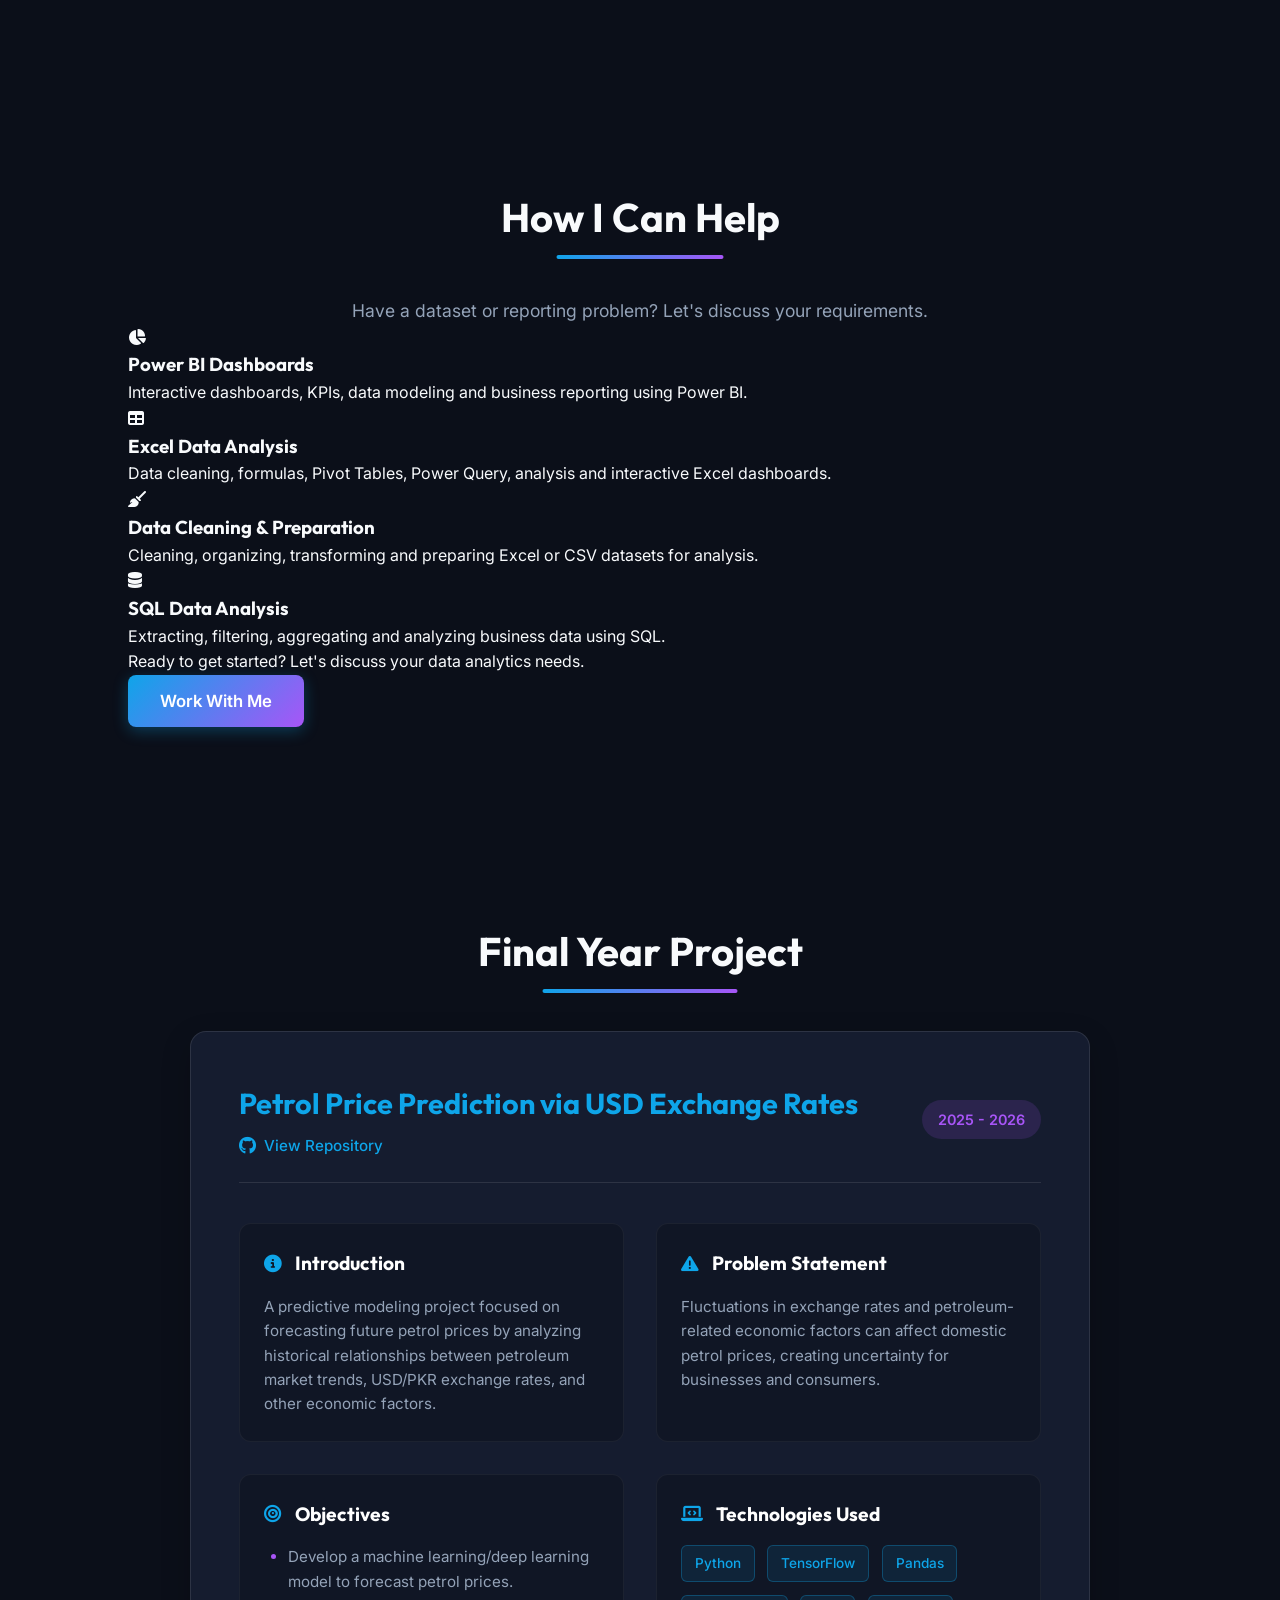
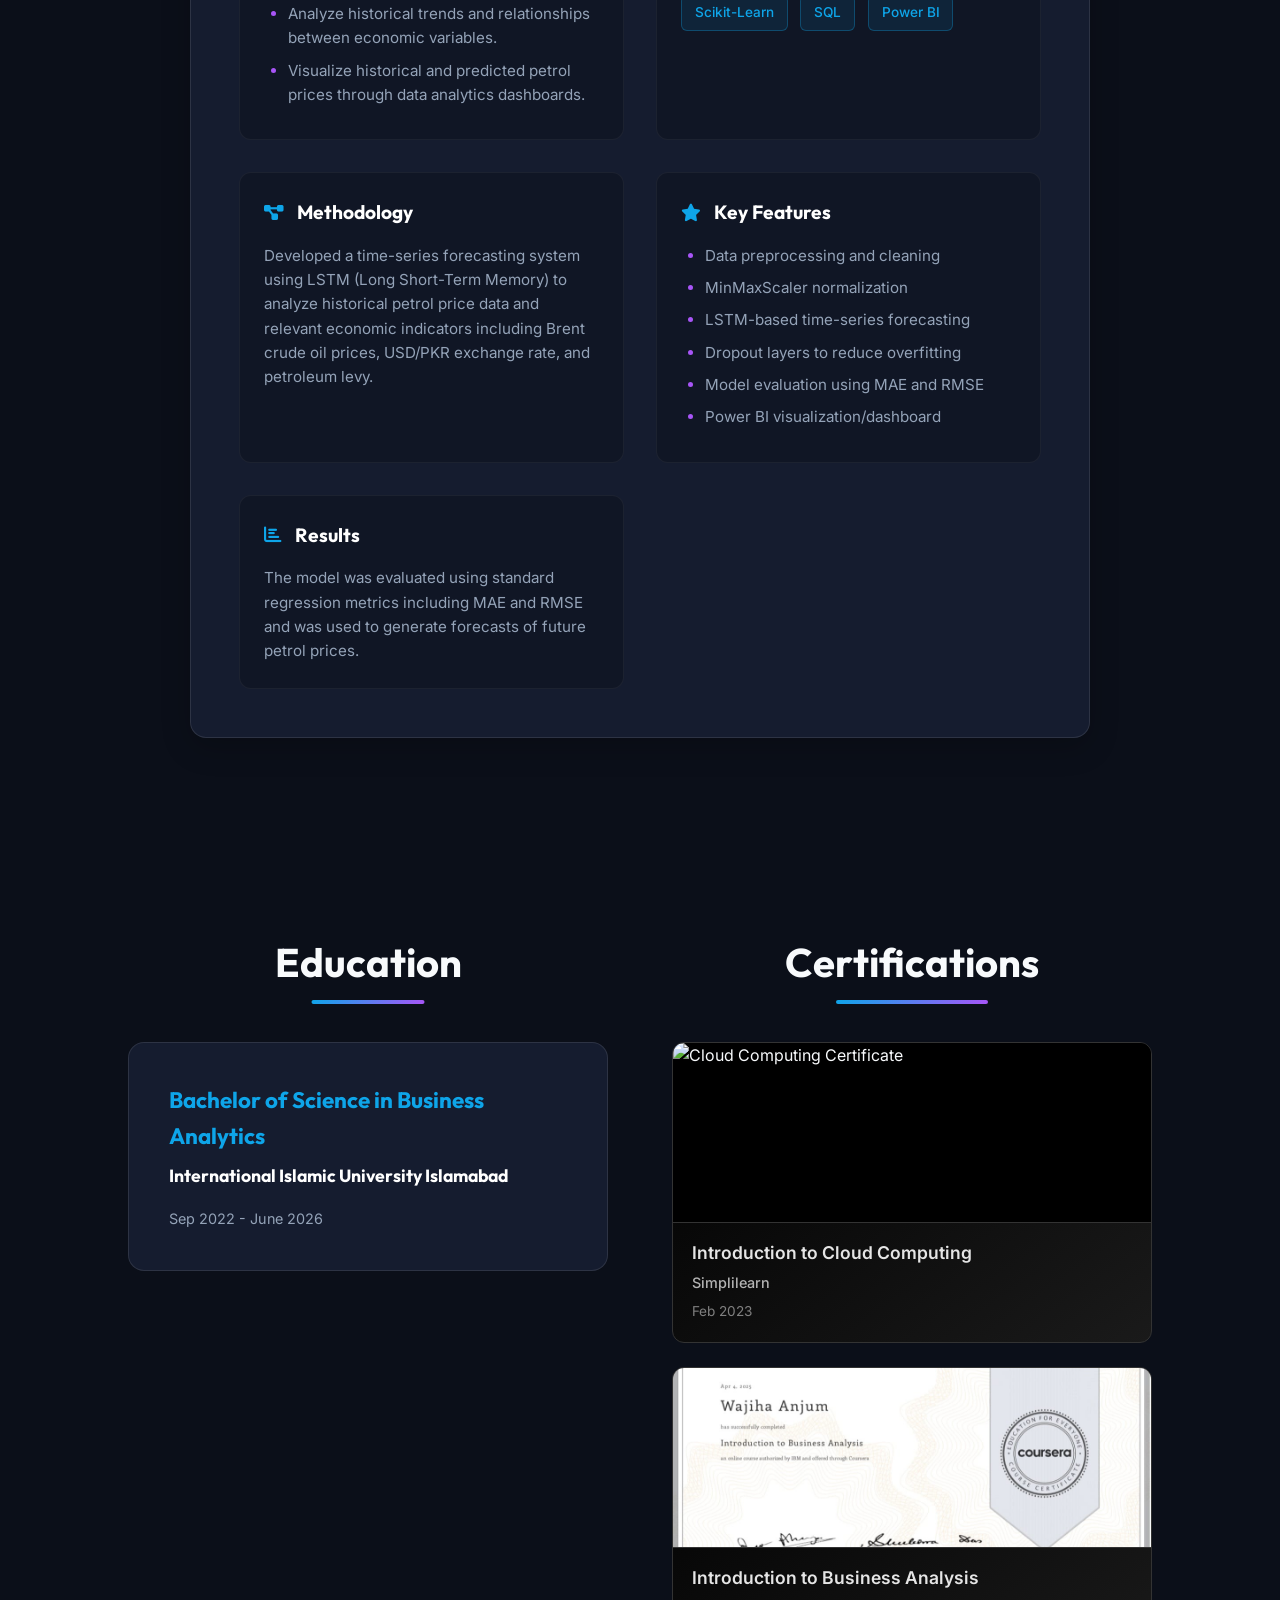
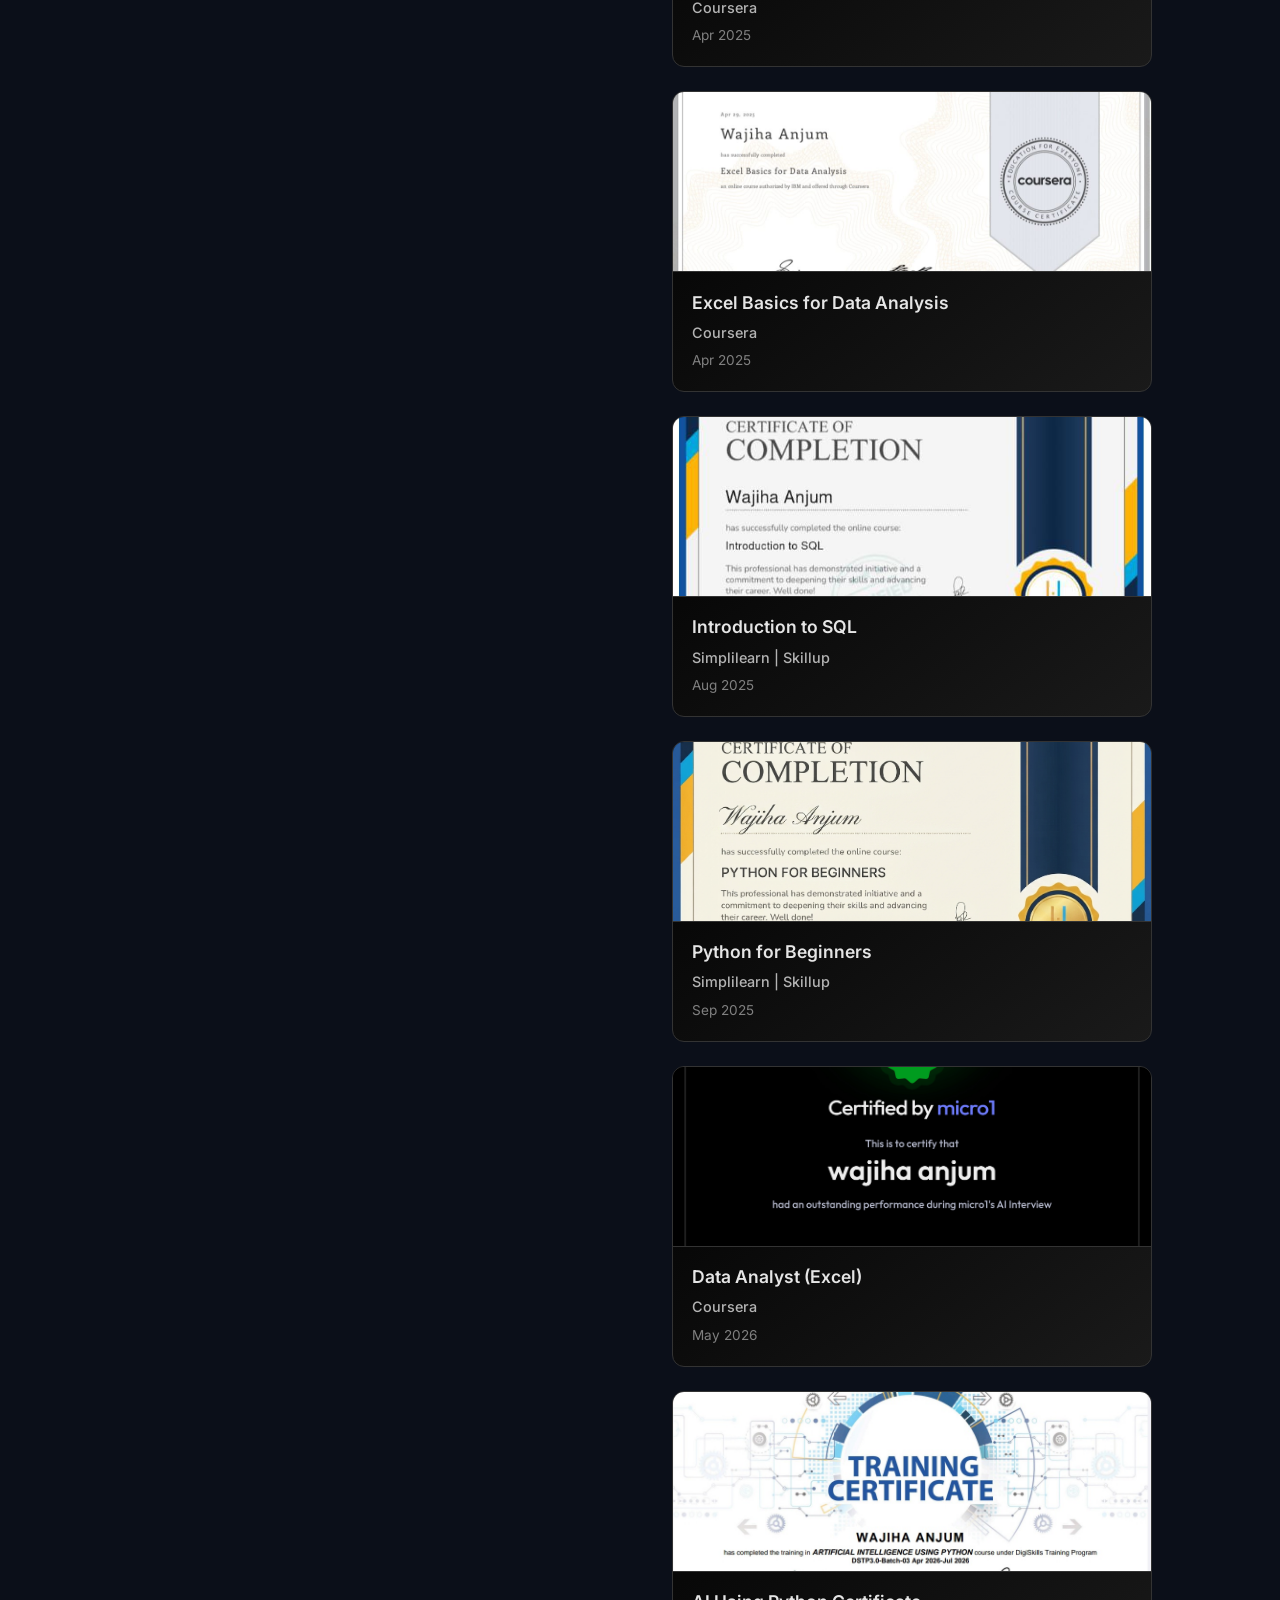
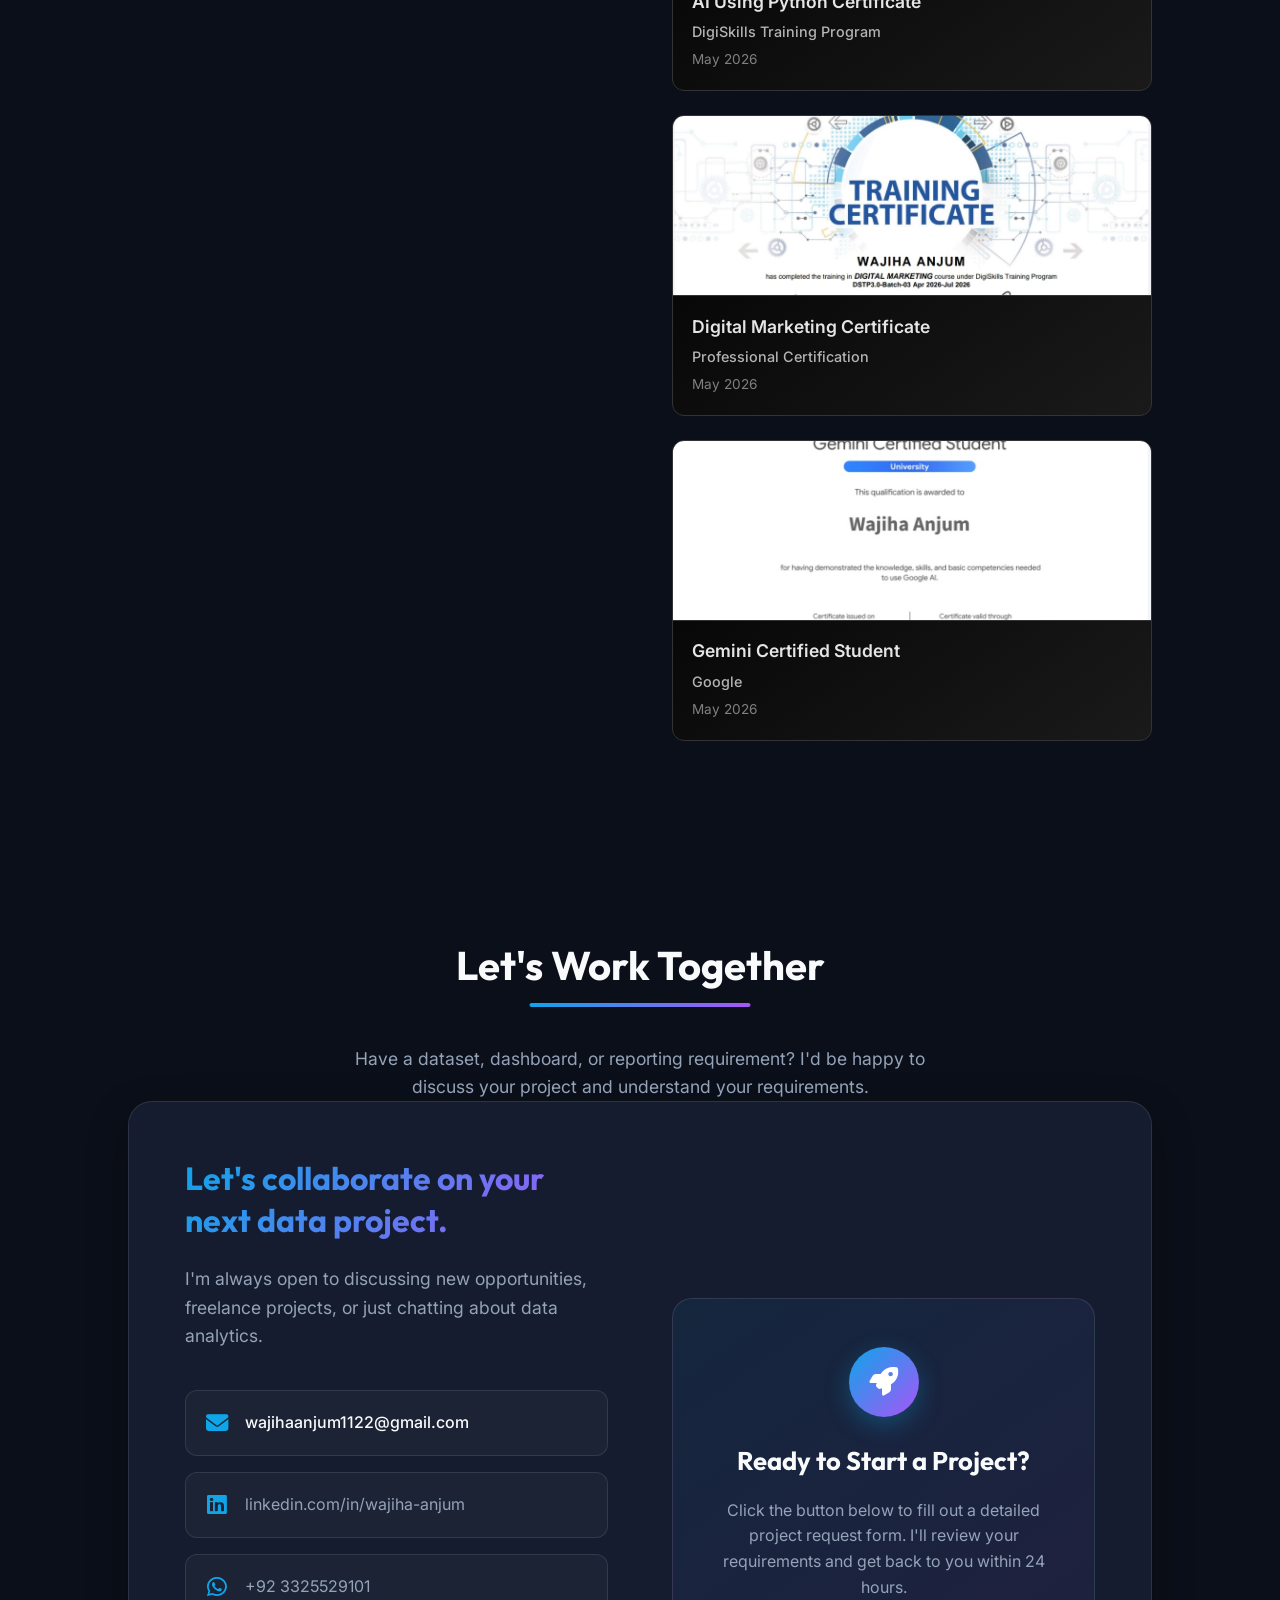
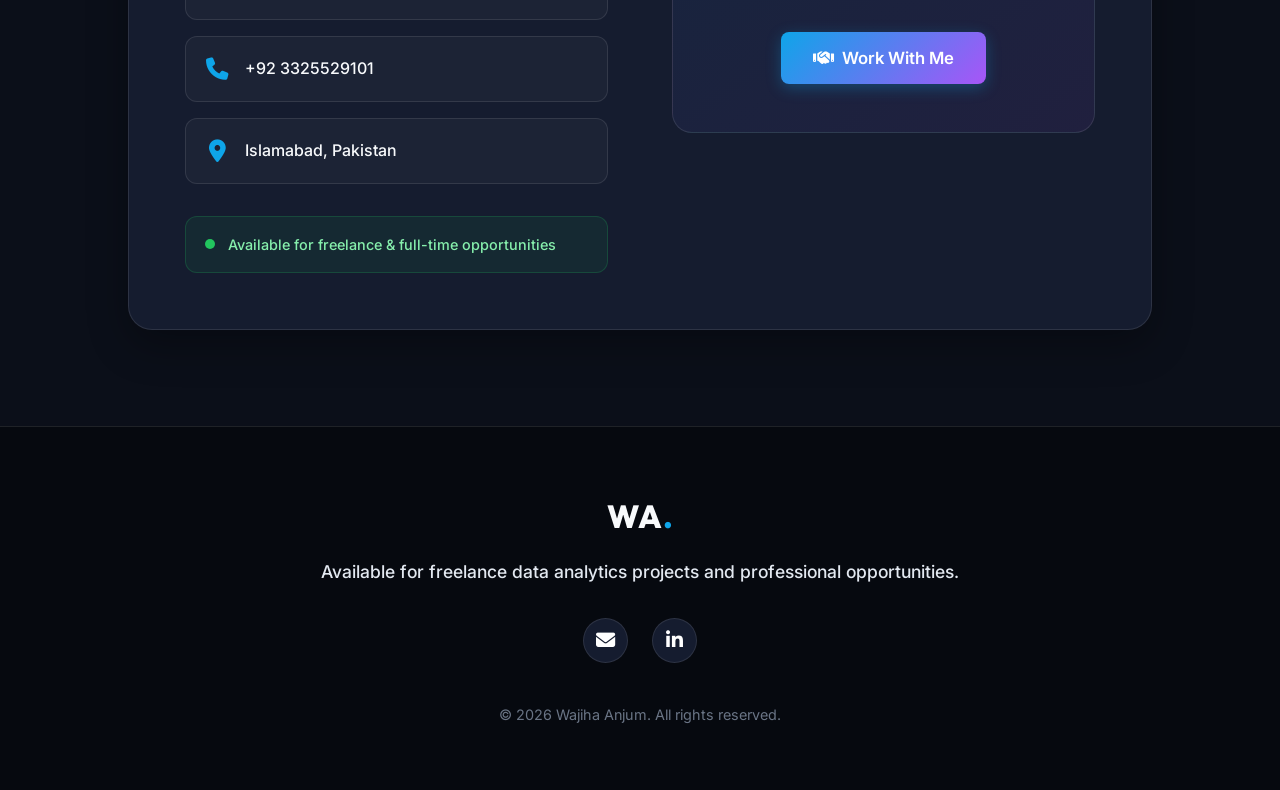
==== commit cd51df0c: "Update portfolio projects and content" ====
--- a/index.html
+++ b/index.html
@@ -4,7 +4,7 @@
 <head>
     <meta charset="UTF-8">
     <meta name="viewport" content="width=device-width, initial-scale=1.0">
-    <title>Wajiha Anjum - Data & Business Analyst</title>
+    <title>Wajiha Anjum | Data Analyst | Excel & Power BI</title>
     <link rel="stylesheet" href="style.css">
     <link rel="preconnect" href="https://fonts.googleapis.com">
     <link rel="preconnect" href="https://fonts.gstatic.com" crossorigin>
@@ -15,219 +15,325 @@
     <!-- Particles.js -->
     <script src="https://cdn.jsdelivr.net/particles.js/2.0.0/particles.min.js"></script>
 
-    <meta name="description" content="Wajiha Anjum - Data & Business Analyst portfolio. Expert in SQL, Python, Power BI, and data-driven insights.">
+    <meta name="description" content="Portfolio of Wajiha Anjum, a Business Analytics graduate specializing in Excel, Power BI, SQL, Python, data analysis, data cleaning, and interactive dashboards.">
     <!-- EmailJS SDK -->
     <script type="text/javascript" src="https://cdn.jsdelivr.net/npm/@emailjs/browser@4/dist/email.min.js"></script>
 </head>
 
 <body>
+    <!-- Particles Background -->
+    <div id="particles-js"></div>
 
     <!-- PAGE LOADER -->
-    <div class="page-loader" id="loader">
-        <div class="loader-content">
-            <div class="loader-logo">WA<span>.</span></div>
-            <div class="loader-bar">
-                <div class="loader-progress"></div>
-            </div>
-        </div>
+    <div class="loader" id="loader">
+        <div class="loader-progress"></div>
     </div>
 
-    <!-- BACKGROUND PARTICLES -->
-    <div id="particles-js"></div>
-
-    <!-- Header Navigation -->
-    <header>
-        <div class="logo">WA<span>.</span></div>
-        <nav>
-            <ul class="nav-links">
-                <li><a href="#about">About</a></li>
-                <li><a href="#skills">Skills</a></li>
-                <li><a href="#experience">Experience</a></li>
-                <li><a href="#projects">Projects</a></li>
-                <li><a href="#fyp">FYP</a></li>
-                <li><a href="#education">Education</a></li>
-                <li><a href="resume.html" target="_blank">Resume</a></li>
-                <li><a href="#contact">Contact</a></li>
-            </ul>
+    <!-- MOBILE OVERLAY -->
+    <div class="mobile-overlay" id="mobile-overlay"></div>
+
+    <!-- ============================
+         HEADER / NAVIGATION
+         ============================ -->
+    <header class="header" id="header">
+        <nav class="navbar">
+            <div class="nav-container">
+                <div class="nav-logo">WA<span>.</span></div>
+                <button class="hamburger" id="hamburger-btn" aria-label="Toggle navigation menu">
+                    <span></span>
+                    <span></span>
+                    <span></span>
+                </button>
+                <ul class="nav-links" id="nav-menu">
+                    <li><a href="#home" class="nav-link">Home</a></li>
+                    <li><a href="#about" class="nav-link">About</a></li>
+                    <li><a href="#skills" class="nav-link">Skills</a></li>
+                    <li><a href="#experience" class="nav-link">Experience</a></li>
+                    <li><a href="#projects" class="nav-link">Projects</a></li>
+                    <li><a href="#services" class="nav-link">Services</a></li>
+                    <li><a href="#fyp" class="nav-link">FYP</a></li>
+                    <li><a href="#education" class="nav-link">Education</a></li>
+                    <li><a href="resume.html" class="nav-link" target="_blank">Resume</a></li>
+                    <li><a href="#contact" class="nav-link">Contact</a></li>
+                </ul>
+                <button class="btn-primary btn-header btn-open-modal" id="open-modal-header-btn">Work With Me</button>
+            </div>
         </nav>
-        <button class="btn-primary header-cta-btn" id="work-with-me-btn" aria-label="Open Work With Me form">
-            <i class="fas fa-handshake"></i> Work With Me
-        </button>
-        <button class="hamburger" id="hamburger-btn" aria-label="Toggle navigation menu">
-            <span class="hamburger-line"></span>
-            <span class="hamburger-line"></span>
-            <span class="hamburger-line"></span>
-        </button>
     </header>
-    <!-- Mobile menu overlay -->
-    <div class="mobile-menu-overlay" id="mobile-overlay"></div>
-
-    <!-- Hero Section -->
-    <section class="hero" id="hero">
-        <div class="hero-content fade-in-up">
-            <p class="greeting">Hello, I'm</p>
-            <h1 class="glitch" data-text="Wajiha Anjum">Wajiha Anjum</h1>
-            <h2 class="roles">Business Analyst <span class="divider">|</span> Data Analyst</h2>
-            <p class="summary">
-                Data Analyst skilled in SQL, Excel, and Power BI, focused on transforming raw data into actionable
-                insights and business decisions.
-            </p>
-            <div class="hero-cta">
-                <a href="#projects" class="btn-primary">View Projects</a>
-                <a href="#contact" class="btn-secondary">Contact Me</a>
-            </div>
-            <div class="contact-badges">
-                <a href="mailto:wajihaanjum1122@gmail.com" class="badge" title="Email"><i class="fas fa-envelope"></i>
-                    wajihaanjum1122@gmail.com</a>
-                <a href="https://www.linkedin.com/in/wajiha-a-321612380/" target="_blank" class="badge"
-                    title="LinkedIn"><i class="fab fa-linkedin-in"></i> LinkedIn</a>
-                <span class="badge" title="Phone"><i class="fas fa-phone"></i> +92 3325529101</span>
-                <span class="badge" title="Location"><i class="fas fa-map-marker-alt"></i> Islamabad, Pakistan</span>
-            </div>
-        </div>
-        <div class="hero-graphics">
-            <div class="profile-pic-container">
-                <img src="assets/Profile Picture.jpeg" alt="Wajiha Anjum" class="profile-pic">
-                <div class="profile-glow"></div>
-            </div>
-            <div class="data-orb"></div>
-        </div>
-    </section>
-
-    <!-- Skills Section -->
-    <section class="skills fade-in-up section-padding" id="skills">
-        <h2 class="section-title">Technical Skills & Tools</h2>
-        <div class="skills-categories-grid">
-            <div class="skill-category-card">
-                <div class="category-header">
-                    <i class="fas fa-code"></i>
-                    <h3>Technical Skills</h3>
-                </div>
+
+    <!-- ============================
+         HERO SECTION
+         ============================ -->
+    <section class="hero" id="home">
+        <div class="hero-content">
+            <div class="hero-text">
+                <h1 class="hero-title">Wajiha Anjum</h1>
+                <h2 class="hero-subtitle">Data Analyst | Excel & Power BI Specialist</h2>
+                <p class="hero-description">I help businesses clean, analyze, and visualize their data using Excel, Power BI, SQL, and Python.</p>
+                <div class="hero-buttons">
+                    <a href="#projects" class="btn-primary">View My Projects</a>
+                    <button class="btn-secondary btn-open-modal" id="open-modal-hero-btn">Work With Me</button>
+                </div>
+            </div>
+            <div class="hero-image">
+                <img src="assets/Profile Picture.jpeg" 
+                     alt="Wajiha Anjum - Data Analyst" class="profile-image">
+            </div>
+        </div>
+    </section>
+
+    <!-- ============================
+         ABOUT SECTION
+         ============================ -->
+    <section class="about section-padding fade-in-up" id="about">
+        <h2 class="section-title">About Me</h2>
+        <div class="about-container">
+            <div class="about-content">
+                <p class="about-text">I'm a Business Analytics graduate passionate about turning raw data into meaningful insights. I work with Excel, Power BI, SQL, and Python to clean, analyze, and visualize data and create interactive dashboards that support better business decisions.</p>
+                <div class="about-what-i-do">
+                    <h3>What I Do</h3>
+                    <div class="about-list">
+                        <div class="about-item">
+                            <i class="fas fa-check-circle"></i>
+                            <span>Data Cleaning</span>
+                        </div>
+                        <div class="about-item">
+                            <i class="fas fa-check-circle"></i>
+                            <span>Data Analysis</span>
+                        </div>
+                        <div class="about-item">
+                            <i class="fas fa-check-circle"></i>
+                            <span>Power BI Dashboards</span>
+                        </div>
+                        <div class="about-item">
+                            <i class="fas fa-check-circle"></i>
+                            <span>Excel Dashboards</span>
+                        </div>
+                        <div class="about-item">
+                            <i class="fas fa-check-circle"></i>
+                            <span>SQL Analysis</span>
+                        </div>
+                        <div class="about-item">
+                            <i class="fas fa-check-circle"></i>
+                            <span>Data Visualization</span>
+                        </div>
+                    </div>
+                </div>
+            </div>
+        </div>
+    </section>
+
+    <!-- ============================
+         SKILLS SECTION
+         ============================ -->
+    <section class="skills section-padding fade-in-up" id="skills">
+        <h2 class="section-title">Skills & Expertise</h2>
+        <div class="skills-container">
+            <div class="skills-category">
+                <h3>Data Analysis</h3>
                 <div class="skill-tags">
-                    <span><i class="fas fa-database"></i> SQL</span>
-                    <span><i class="fab fa-python"></i> Python</span>
-                    <span><i class="fas fa-file-excel"></i> Excel</span>
-                    <span><i class="fas fa-chart-line"></i> R Programming</span>
-                </div>
-            </div>
-            <div class="skill-category-card">
-                <div class="category-header">
-                    <i class="fas fa-tools"></i>
-                    <h3>Tools</h3>
-                </div>
+                    <span class="skill-tag">Excel</span>
+                    <span class="skill-tag">SQL</span>
+                    <span class="skill-tag">Python</span>
+                    <span class="skill-tag">R Programming</span>
+                </div>
+            </div>
+            <div class="skills-category">
+                <h3>Business Intelligence</h3>
                 <div class="skill-tags">
-                    <span><i class="fas fa-chart-pie"></i> Power BI</span>
-                    <span><i class="fas fa-chart-bar"></i> Tableau</span>
-                </div>
-            </div>
-            <div class="skill-category-card">
-                <div class="category-header">
-                    <i class="fas fa-brain"></i>
-                    <h3>Concepts</h3>
-                </div>
+                    <span class="skill-tag">Power BI</span>
+                    <span class="skill-tag">Tableau</span>
+                    <span class="skill-tag">Power Query</span>
+                    <span class="skill-tag">DAX</span>
+                </div>
+            </div>
+            <div class="skills-category">
+                <h3>Data & Analytics</h3>
                 <div class="skill-tags">
-                    <span>Data Cleaning</span>
-                    <span>Data Visualization</span>
-                    <span>Exploratory Data Analysis (EDA)</span>
-                    <span>Predictive Modeling</span>
-                </div>
-            </div>
-        </div>
-    </section>
-
-    <!-- Achievements / Impact Section -->
-    <section class="achievements section-padding fade-in-up" id="achievements">
-        <h2 class="section-title">Achievements & Impact</h2>
-        <div class="achievements-list">
-            <div class="achievement-item">
-                <div class="achievement-icon"><i class="fas fa-bullseye"></i></div>
-                <p>Processed and analyzed datasets containing over <strong>100,000+ rows</strong> using SQL and Python
-                    to uncover operational inefficiencies.</p>
-            </div>
-            <div class="achievement-item">
-                <div class="achievement-icon"><i class="fas fa-rocket"></i></div>
-                <p>Developed dynamic Power BI dashboards that reduced reporting time by <strong>30%</strong>, providing
-                    stakeholders with real-time insights.</p>
-            </div>
-            <div class="achievement-item">
-                <div class="achievement-icon"><i class="fas fa-chart-line"></i></div>
-                <p>Cleaned complex time-series data and identified key trends leading to a more accurate pricing
-                    prediction model.</p>
-            </div>
-            <div class="achievement-item">
-                <div class="achievement-icon"><i class="fas fa-check-circle"></i></div>
-                <p>Automated data entry workflows using Excel VBA, improving overall efficiency and minimizing manual
-                    data handling errors.</p>
-            </div>
-        </div>
-    </section>
-
-    <!-- Experience Section -->
+                    <span class="skill-tag">Data Cleaning</span>
+                    <span class="skill-tag">Data Preprocessing</span>
+                    <span class="skill-tag">Exploratory Data Analysis (EDA)</span>
+                    <span class="skill-tag">Data Visualization</span>
+                    <span class="skill-tag">Predictive Modeling</span>
+                </div>
+            </div>
+        </div>
+    </section>
+
+    <!-- ============================
+         WHY WORK WITH ME
+         ============================ -->
+    <section class="why-work section-padding fade-in-up" id="why-work">
+        <h2 class="section-title">Why Work With Me</h2>
+        <div class="why-work-grid">
+            <div class="why-work-card">
+                <div class="why-work-icon">
+                    <i class="fas fa-comments"></i>
+                </div>
+                <h3>Clear Communication</h3>
+                <p>I prioritize understanding your requirements and keeping you informed throughout the project.</p>
+            </div>
+            <div class="why-work-card">
+                <div class="why-work-icon">
+                    <i class="fas fa-folder-open"></i>
+                </div>
+                <h3>Clean & Organized</h3>
+                <p>Well-structured data work with clear documentation and organized deliverables.</p>
+            </div>
+            <div class="why-work-card">
+                <div class="why-work-icon">
+                    <i class="fas fa-chart-line"></i>
+                </div>
+                <h3>Business-Focused</h3>
+                <p>Every analysis is driven by your business objectives and key performance indicators.</p>
+            </div>
+            <div class="why-work-card">
+                <div class="why-work-icon">
+                    <i class="fas fa-microscope"></i>
+                </div>
+                <h3>Attention to Detail</h3>
+                <p>Meticulous data handling and thorough quality checks ensure accuracy in all deliverables.</p>
+            </div>
+            <div class="why-work-card">
+                <div class="why-work-icon">
+                    <i class="fas fa-dashboard"></i>
+                </div>
+                <h3>Interactive Dashboards</h3>
+                <p>Professional dashboards that are easy to understand and enable better decision-making.</p>
+            </div>
+            <div class="why-work-card">
+                <div class="why-work-icon">
+                    <i class="fas fa-handshake"></i>
+                </div>
+                <h3>Professional Delivery</h3>
+                <p>Reliable project delivery with a focus on understanding and meeting your unique needs.</p>
+            </div>
+        </div>
+    </section>
+
+    <!-- ============================
+         EXPERIENCE SECTION
+         ============================ -->
     <section class="experience section-padding fade-in-up" id="experience">
         <h2 class="section-title">Experience</h2>
-        <div class="timeline">
-            <div class="timeline-item">
-                <div class="timeline-dot"></div>
-                <div class="timeline-content">
-                    <h3 class="job-title">Data Analyst Intern</h3>
-                    <h4 class="company">Workers Welfare Fund</h4>
-                    <p class="job-desc">
-                        Gained hands-on experience in cleaning, analyzing, and visualizing large datasets. Delivered
-                        actionable insights through dashboards and reports to support data-driven decision-making and
-                        improve organizational performance.
-                    </p>
-                </div>
-            </div>
-
-            <div class="timeline-item">
-                <div class="timeline-dot"></div>
-                <div class="timeline-content">
-                    <h3 class="job-title">Data Analyst Intern</h3>
-                    <h4 class="company">iSeeWaves Cyber Security</h4>
-                    <p class="job-desc">
-                        &bull; Collected and analyzed freelance marketplace data (Upwork, Fiverr) using Python to study
-                        cybersecurity service demand and pricing trends.<br><br>
-                        &bull; Developed Power BI dashboards and market intelligence reports to identify high-demand
-                        opportunities and support strategic go-to-market decisions.
-                    </p>
-                </div>
-            </div>
-        </div>
-    </section>
-
-    <!-- Projects Section -->
+        <div class="experience-container">
+            <div class="experience-card">
+                <div class="exp-header">
+                    <h3>Data Analyst Intern</h3>
+                    <span class="exp-date">2024 - 2025</span>
+                </div>
+                <p class="exp-company">Workers Welfare Fund</p>
+                <div class="exp-responsibilities">
+                    <p><strong>Responsibilities:</strong></p>
+                    <ul>
+                        <li>Data cleaning and preparation</li>
+                        <li>Data analysis and exploratory analysis</li>
+                        <li>Creating dashboards and reports</li>
+                        <li>Data visualization</li>
+                        <li>Supporting data-driven decision making</li>
+                    </ul>
+                </div>
+            </div>
+            <div class="experience-card">
+                <div class="exp-header">
+                    <h3>Data Analyst Intern</h3>
+                    <span class="exp-date">2024</span>
+                </div>
+                <p class="exp-company">iSeeWaves Cyber Security</p>
+                <div class="exp-responsibilities">
+                    <p><strong>Responsibilities:</strong></p>
+                    <ul>
+                        <li>Analyzing freelance marketplace data (Upwork, Fiverr)</li>
+                        <li>Studying cybersecurity service demand and pricing trends</li>
+                        <li>Python data analysis and visualization</li>
+                        <li>Building Power BI dashboards for market intelligence</li>
+                        <li>Generating market insights and reports</li>
+                    </ul>
+                </div>
+            </div>
+        </div>
+    </section>
+
+    <!-- ============================
+         FEATURED PROJECTS
+         ============================ -->
     <section class="projects section-padding" id="projects">
         <h2 class="section-title">Featured Projects</h2>
         <div class="projects-grid-detailed">
 
-            <!-- Project 1: RapidMiner -->
+            <!-- 1. Sales Dashboard using Power BI -->
             <div class="project-detailed-card">
                 <div class="project-image-placeholder">
-                    <img src="assets/projects/proj_ml.png" alt="Student Performance Insights">
+                    <img src="assets/projects/proj_dashboard.png" alt="Sales Dashboard using Power BI">
                 </div>
                 <div class="project-content">
-                    <div class="project-date">Jun 2025</div>
-                    <h3>Student Performance Insights</h3>
+                    <div class="project-date">Sep 2024</div>
+                    <h3>Sales Dashboard using Power BI</h3>
                     <div class="project-tags">
-                        <span>Python</span>
-                        <span>EDA</span>
-                        <span>Data Viz</span>
+                        <span>Power BI</span>
+                        <span>DAX</span>
+                        <span>Data Visualization</span>
+                        <span>KPIs</span>
                     </div>
                     <div class="project-details">
-                        <p><strong><i class="fas fa-tools"></i> Focus:</strong> Analyzed key demographic and academic
-                            factors influencing student performance.</p>
-                        <p><strong><i class="fas fa-chart-bar"></i> Analysis:</strong> Performed rigorous Exploratory
-                            Data Analysis (EDA) and established statistical correlations.</p>
-                        <p><strong><i class="fas fa-check-circle"></i> Impact:</strong> Uncovered actionable trends to
-                            help predict and improve overall educational outcomes.</p>
-                    </div>
-                    <a href="https://github.com/wajiha11khan/insights" target="_blank" class="project-link">
+                        <p><strong><i class="fas fa-tools"></i> What:</strong> Built an interactive Power BI dashboard to track regional sales performance and key business KPIs.</p>
+                        <p><strong><i class="fas fa-database"></i> Key Work:</strong> Data cleaning, DAX measures, interactive filters, KPI tracking, and business-focused visualizations.</p>
+                    </div>
+                    <a href="https://github.com/wajiha11khan/PowerBI-sales-dashboard" target="_blank" class="project-link">
                         <i class="fab fa-github"></i> View on GitHub
                     </a>
                 </div>
             </div>
 
-            <!-- Project 2: Python Analysis -->
+            <!-- 2. Advanced Excel Analysis (Superstore) -->
+            <div class="project-detailed-card">
+                <div class="project-image-placeholder">
+                    <img src="assets/projects/proj_excel.png" alt="Advanced Excel Analysis (Superstore)">
+                </div>
+                <div class="project-content">
+                    <div class="project-date">Apr 2024</div>
+                    <h3>Advanced Excel Analysis (Superstore)</h3>
+                    <div class="project-tags">
+                        <span>Excel</span>
+                        <span>Pivot Tables</span>
+                        <span>Power Query</span>
+                        <span>Dashboard</span>
+                    </div>
+                    <div class="project-details">
+                        <p><strong><i class="fas fa-tools"></i> What:</strong> Developed an interactive Excel dashboard to analyze Superstore sales, profitability, and business performance.</p>
+                        <p><strong><i class="fas fa-table"></i> Key Work:</strong> Data cleaning, Power Query transformations, advanced Pivot Tables, formulas, and dashboard visualization.</p>
+                    </div>
+                    <a href="https://github.com/wajiha11khan/Superstore" target="_blank" class="project-link">
+                        <i class="fab fa-github"></i> View on GitHub
+                    </a>
+                </div>
+            </div>
+
+            <!-- 3. Student Performance Dashboard -->
+            <div class="project-detailed-card">
+                <div class="project-image-placeholder">
+                    <img src="assets/projects/proj_ml.png" alt="Student Performance Dashboard - Power BI">
+                </div>
+                <div class="project-content">
+                    <div class="project-date">Dec 2024</div>
+                    <h3>Student Performance Dashboard</h3>
+                    <div class="project-tags">
+                        <span>Power BI</span>
+                        <span>Data Analysis</span>
+                        <span>Education Data</span>
+                        <span>Dashboard</span>
+                    </div>
+                    <div class="project-details">
+                        <p><strong><i class="fas fa-tools"></i> What:</strong> Designed an interactive Power BI dashboard to analyze student performance, KPIs, and academic trends.</p>
+                        <p><strong><i class="fas fa-chart-line"></i> Key Work:</strong> Data preparation, KPI creation, data visualization, filtering, and interactive dashboard development.</p>
+                    </div>
+                    <a href="https://github.com/wajiha11khan/Student-Performance-Analysis" target="_blank" class="project-link">
+                        <i class="fab fa-github"></i> View on GitHub
+                    </a>
+                </div>
+            </div>
+
+            <!-- 4. Python Data Analysis -->
             <div class="project-detailed-card">
                 <div class="project-image-placeholder">
                     <img src="assets/projects/proj_python.png" alt="Python Data Analysis">
@@ -238,217 +344,61 @@
                     <div class="project-tags">
                         <span>Python</span>
                         <span>Pandas</span>
-                        <span>Matplotlib</span>
+                        <span>NumPy</span>
+                        <span>Data Visualization</span>
                     </div>
                     <div class="project-details">
-                        <p><strong><i class="fas fa-tools"></i> Cleaning:</strong> Rigorous data cleaning by fixing
-                            missing values, duplicates, and outliers.</p>
-                        <p><strong><i class="fas fa-chart-line"></i> EDA:</strong> Used Pandas and NumPy for deep
-                            Exploratory Data Analysis (EDA) and automation.</p>
-                        <p><strong><i class="fas fa-check-circle"></i> Result:</strong> Transformed raw datasets into
-                            clean formats ready for high-level business intelligence.</p>
-                    </div>
-                    <a href="https://github.com/wajiha11khan/Student-score-analysis/blob/main/retail_sales.ipynb"
-                        target="_blank" class="project-link">
+                        <p><strong><i class="fas fa-tools"></i> What:</strong> Performed data cleaning, exploratory data analysis, and visualization using Python to identify meaningful patterns and insights.</p>
+                        <p><strong><i class="fas fa-code"></i> Key Work:</strong> Data preprocessing, handling missing values, exploratory analysis, and visualization using Pandas and NumPy.</p>
+                    </div>
+                    <a href="https://github.com/wajiha11khan/Student-score-analysis/blob/main/retail_sales.ipynb" target="_blank" class="project-link">
                         <i class="fab fa-github"></i> View on GitHub
                     </a>
                 </div>
             </div>
 
-            <!-- Project 3: Power BI -->
-            <div class="project-detailed-card">
-                <div class="project-image-placeholder">
-                    <img src="assets/projects/proj_dashboard.png" alt="Power BI Dashboard">
-                </div>
-                <div class="project-content">
-                    <div class="project-date">Sep 2024</div>
-                    <h3>Sales Dashboard using Power BI</h3>
-                    <div class="project-tags">
-                        <span>Power BI</span>
-                        <span>DAX</span>
-                    </div>
-                    <div class="project-details">
-                        <p><strong><i class="fas fa-tools"></i> Design:</strong> Built a dynamic Power BI dashboard to
-                            track regional sales performance.</p>
-                        <p><strong><i class="fas fa-database"></i> Logic:</strong> Utilized DAX and advanced visuals for
-                            deep insights and KPIs.</p>
-                        <p><strong><i class="fas fa-check-circle"></i> Feature:</strong> Enabled interactive filtering
-                            for stakeholders to drill down into specific sales regions.</p>
-                    </div>
-                    <a href="https://github.com/wajiha11khan/PowerBI-sales-dashboard" target="_blank"
-                        class="project-link">
-                        <i class="fab fa-github"></i> View on GitHub
-                    </a>
-                </div>
-            </div>
-
-            <!-- Project 4: Social Media Analysis -->
-            <div class="project-detailed-card">
-                <div class="project-image-placeholder">
-                    <img src="assets/projects/proj_sales.png" alt="Social Media Analysis">
-                </div>
-                <div class="project-content">
-                    <div class="project-date">Feb 2026</div>
-                    <h3>Social Media Analysis</h3>
-                    <div class="project-tags">
-                        <span>Python</span>
-                        <span>NLP</span>
-                        <span>Social Media</span>
-                    </div>
-                    <div class="project-details">
-                        <p><strong><i class="fas fa-tools"></i> Analysis:</strong> Conducted sentiment analysis and
-                            trend tracking on social media datasets.</p>
-                        <p><strong><i class="fas fa-chart-line"></i> Insights:</strong> Identified key engagement
-                            drivers and audience sentiment patterns.</p>
-                        <p><strong><i class="fas fa-check-circle"></i> Result:</strong> Developed a predictive model to
-                            forecast post performance and audience growth.</p>
-                    </div>
-                    <a href="https://github.com/wajiha11khan/Social-Media-Analysis" target="_blank"
-                        class="project-link">
-                        <i class="fab fa-github"></i> View on GitHub
-                    </a>
-                </div>
-            </div>
-
-
-
-            <!-- Project 5: Student Performance Dashboard -->
-            <div class="project-detailed-card">
-                <div class="project-image-placeholder">
-                    <img src="assets/projects/proj_sales.png" alt="Student Performance Dashboard">
-                </div>
-                <div class="project-content">
-                    <div class="project-date">Dec 2024</div>
-                    <h3>Student Performance Dashboard</h3>
-                    <div class="project-tags">
-                        <span>Power BI</span>
-                        <span>Education Data</span>
-                        <span>Dashboard</span>
-                    </div>
-                    <div class="project-details">
-                        <p><strong><i class="fas fa-tools"></i> Design:</strong> Designed a comprehensive Power BI
-                            dashboard to visualize and track key student performance metrics.</p>
-                        <p><strong><i class="fas fa-chart-line"></i> Analysis:</strong> Aggregated educational data to
-                            evaluate demographic impacts, test scores, and learning outcomes.</p>
-                        <p><strong><i class="fas fa-check-circle"></i> Impact:</strong> Empowered educators to monitor
-                            success rates and identify critical areas for academic intervention.</p>
-                    </div>
-                    <a href="https://github.com/wajiha11khan/Student-Performance-Analysis" target="_blank"
-                        class="project-link">
-                        <i class="fab fa-github"></i> View on GitHub
-                    </a>
-                </div>
-            </div>
-
-            <!-- Project 6: Excel Analysis -->
-            <div class="project-detailed-card">
-                <div class="project-image-placeholder">
-                    <img src="assets/projects/proj_excel.png" alt="Excel Analysis">
-                </div>
-                <div class="project-content">
-                    <div class="project-date">April 2024</div>
-                    <h3>Advanced Excel Analysis (Superstore)</h3>
-                    <div class="project-tags">
-                        <span>Excel</span>
-                        <span>Pivot Tables</span>
-                        <span>Dashboard</span>
-                    </div>
-                    <div class="project-details">
-                        <p><strong><i class="fas fa-tools"></i> Dashboard:</strong> Developed a comprehensive,
-                            interactive business dashboard directly within Excel.</p>
-                        <p><strong><i class="fas fa-table"></i> Analysis:</strong> Leveraged advanced Pivot Tables and
-                            Power Query to process and visualize Superstore sales data.</p>
-                        <p><strong><i class="fas fa-check-circle"></i> Efficiency:</strong> Streamlined data workflows
-                            to provide real-time insights into profitability and regional performance.</p>
-                    </div>
-                    <a href="https://github.com/wajiha11khan/Superstore" target="_blank" class="project-link">
-                        <i class="fab fa-github"></i> View on GitHub
-                    </a>
-                </div>
-            </div>
-
-            <!-- Project 7: Market Data Visualization -->
-            <div class="project-detailed-card">
-                <div class="project-image-placeholder">
-                    <img src="assets/projects/proj_market.png" alt="Market Data Visualization">
-                </div>
-                <div class="project-content">
-                    <div class="project-date">Oct 2024</div>
-                    <h3>Market Data Visualization</h3>
-                    <div class="project-tags">
-                        <span>Power BI</span>
-                        <span>Market Analysis</span>
-                        <span>DAX</span>
-                    </div>
-                    <div class="project-details">
-                        <p><strong><i class="fas fa-tools"></i> Focus:</strong> Developed a comprehensive market
-                            intelligence report using Power BI.</p>
-                        <p><strong><i class="fas fa-database"></i> Logic:</strong> Applied advanced DAX calculations to
-                            visualize complex market trends and competitive landscapes.</p>
-                        <p><strong><i class="fas fa-check-circle"></i> Impact:</strong> Provided stakeholders with deep
-                            insights to drive strategic project selection and business growth.</p>
-                    </div>
-                    <a href="https://github.com/wajiha11khan/Market.Analysis" target="_blank" class="project-link">
-                        <i class="fab fa-github"></i> View on GitHub
-                    </a>
-                </div>
-            </div>
-
-            <!-- Project 8: Sales Dashboard -->
-            <div class="project-detailed-card">
-                <div class="project-image-placeholder">
-                    <img src="assets/projects/proj_dashboard.png" alt="Interactive Sales Dashboard">
-                </div>
-                <div class="project-content">
-                    <div class="project-date">Nov 2024</div>
-                    <h3>Interactive Sales Dashboard</h3>
-                    <div class="project-tags">
-                        <span>Power BI</span>
-                        <span>Data Analytics</span>
-                        <span>Dashboard</span>
-                    </div>
-                    <div class="project-details">
-                        <p><strong><i class="fas fa-tools"></i> Design:</strong> Developed an interactive Power BI
-                            dashboard for comprehensive sales performance tracking.</p>
-                        <p><strong><i class="fas fa-chart-line"></i> Analysis:</strong> Integrated extensive business
-                            data to design robust KPIs and measure revenue growth.</p>
-                        <p><strong><i class="fas fa-check-circle"></i> Impact:</strong> Facilitated rapid data-driven
-                            decisions by identifying top-performing regions and optimizing sales strategies.</p>
-                    </div>
-                    <a href="https://github.com/wajiha11khan/Sales-dashboard" target="_blank" class="project-link">
-                        <i class="fab fa-github"></i> View on GitHub
-                    </a>
-                </div>
-            </div>
-
-            <!-- Project 9: Social Media Sentiment Analysis -->
-            <div class="project-detailed-card">
-                <div class="project-image-placeholder">
-                    <img src="assets/projects/proj_python.png" alt="Social Media Sentiment Analysis">
-                </div>
-                <div class="project-content">
-                    <div class="project-date">Feb 2026</div>
-                    <h3>Social Media Sentiment Analysis</h3>
-                    <div class="project-tags">
-                        <span>Python</span>
-                        <span>Machine Learning</span>
-                        <span>Scikit-Learn</span>
-                    </div>
-                    <div class="project-details">
-                        <p><strong><i class="fas fa-tools"></i> Model:</strong> Developed a classification system using
-                            Logistic Regression and Random Forest algorithms.</p>
-                        <p><strong><i class="fas fa-chart-bar"></i> Analysis:</strong> Performed advanced text
-                            preprocessing and feature engineering on social media datasets.</p>
-                        <p><strong><i class="fas fa-check-circle"></i> Result:</strong> Achieved high accuracy in
-                            predicting audience sentiment and engagement patterns.</p>
-                    </div>
-                    <a href="https://github.com/wajiha11khan/Social-Media-Analysis" target="_blank"
-                        class="project-link">
-                        <i class="fab fa-github"></i> View on GitHub
-                    </a>
-                </div>
-            </div>
-
+        </div>
+    </section>
+
+    <!-- ============================
+         SERVICES SECTION
+         ============================ -->
+    <section class="services section-padding fade-in-up" id="services">
+        <h2 class="section-title">How I Can Help</h2>
+        <p class="section-subtitle">Have a dataset or reporting problem? Let's discuss your requirements.</p>
+        <div class="services-grid">
+            <div class="service-card">
+                <div class="service-icon">
+                    <i class="fas fa-chart-pie"></i>
+                </div>
+                <h3>Power BI Dashboards</h3>
+                <p>Interactive dashboards, KPIs, data modeling and business reporting using Power BI.</p>
+            </div>
+            <div class="service-card">
+                <div class="service-icon">
+                    <i class="fas fa-table"></i>
+                </div>
+                <h3>Excel Data Analysis</h3>
+                <p>Data cleaning, formulas, Pivot Tables, Power Query, analysis and interactive Excel dashboards.</p>
+            </div>
+            <div class="service-card">
+                <div class="service-icon">
+                    <i class="fas fa-broom"></i>
+                </div>
+                <h3>Data Cleaning & Preparation</h3>
+                <p>Cleaning, organizing, transforming and preparing Excel or CSV datasets for analysis.</p>
+            </div>
+            <div class="service-card">
+                <div class="service-icon">
+                    <i class="fas fa-database"></i>
+                </div>
+                <h3>SQL Data Analysis</h3>
+                <p>Extracting, filtering, aggregating and analyzing business data using SQL.</p>
+            </div>
+        </div>
+        <div class="services-cta">
+            <p>Ready to get started? Let's discuss your data analytics needs.</p>
+            <button class="btn-primary btn-open-modal" id="open-modal-services-btn">Work With Me</button>
         </div>
     </section>
 
@@ -470,23 +420,20 @@
             <div class="fyp-content">
                 <div class="fyp-block">
                     <h4><i class="fas fa-info-circle"></i> Introduction</h4>
-                    <p>A predictive modeling project focused on forecasting future petrol prices by analyzing the
-                        historical relationship between global petroleum trends and the USD exchange rate.</p>
+                    <p>A predictive modeling project focused on forecasting future petrol prices by analyzing historical relationships between petroleum market trends, USD/PKR exchange rates, and other economic factors.</p>
                 </div>
 
                 <div class="fyp-block">
                     <h4><i class="fas fa-exclamation-triangle"></i> Problem Statement</h4>
-                    <p>Fluctuations in the USD exchange rate significantly impact domestic petrol prices, causing
-                        uncertainty and budget challenges for businesses and consumers who rely on transportation.</p>
+                    <p>Fluctuations in exchange rates and petroleum-related economic factors can affect domestic petrol prices, creating uncertainty for businesses and consumers.</p>
                 </div>
 
                 <div class="fyp-block">
                     <h4><i class="fas fa-bullseye"></i> Objectives</h4>
                     <ul>
-                        <li>Develop a machine learning regression model to predict petrol prices based on USD rates.
-                        </li>
-                        <li>Analyze the long-term correlation and historical trends between the two variables.</li>
-                        <li>Build an interactive dashboard to visualize price forecasts and historical variations.</li>
+                        <li>Develop a machine learning/deep learning model to forecast petrol prices.</li>
+                        <li>Analyze historical trends and relationships between economic variables.</li>
+                        <li>Visualize historical and predicted petrol prices through data analytics dashboards.</li>
                     </ul>
                 </div>
 
@@ -504,36 +451,27 @@
 
                 <div class="fyp-block">
                     <h4><i class="fas fa-project-diagram"></i> Methodology</h4>
-                    <p>Developed a deep learning–based petrol price forecasting system using <strong>LSTM (Long
-                            Short-Term Memory)</strong> to analyze time-series data. Integrated key economic indicators
-                        including Brent crude oil prices, USD/PKR exchange rate, and petroleum levy to improve
-                        prediction accuracy.</p>
+                    <p>Developed a time-series forecasting system using LSTM (Long Short-Term Memory) to analyze historical petrol price data and relevant economic indicators including Brent crude oil prices, USD/PKR exchange rate, and petroleum levy.</p>
                 </div>
 
                 <div class="fyp-block">
                     <h4><i class="fas fa-star"></i> Key Features</h4>
                     <ul>
-                        <li>Applied data preprocessing and normalization (MinMaxScaler) for consistent model
-                            performance.</li>
-                        <li>Designed a multi-layer LSTM model with dropout to prevent overfitting.</li>
-                        <li>Achieved strong predictive performance with <strong>MAE: Rs. 4.25</strong> and <strong>RMSE:
-                                Rs. 5.80</strong>.</li>
+                        <li>Data preprocessing and cleaning</li>
+                        <li>MinMaxScaler normalization</li>
+                        <li>LSTM-based time-series forecasting</li>
+                        <li>Dropout layers to reduce overfitting</li>
+                        <li>Model evaluation using MAE and RMSE</li>
+                        <li>Power BI visualization/dashboard</li>
                     </ul>
                 </div>
 
                 <div class="fyp-block">
                     <h4><i class="fas fa-chart-bar"></i> Results</h4>
-                    <p>The predictive model successfully forecasted petrol prices with high accuracy, demonstrating a
-                        strong correlation with the USD exchange rate and providing reliable estimates for future price
-                        adjustments.</p>
-                </div>
-
-                <div class="fyp-block">
-                    <h4><i class="fas fa-check-circle"></i> Conclusion</h4>
-                    <p>This project successfully highlights how data analytics and machine learning can be used to
-                        mitigate economic uncertainty by providing robust, data-driven forecasts for essential
-                        commodities like petrol.</p>
-                </div>
+                    <p>The model was evaluated using standard regression metrics including MAE and RMSE and was used to generate forecasts of future petrol prices.</p>
+                </div>
+
+
             </div>
         </div>
     </section>
@@ -666,8 +604,8 @@
 
     <!-- Contact Info Section -->
     <section class="work-with-me section-padding fade-in-up" id="contact">
-        <h2 class="section-title">Get In Touch</h2>
-        <p class="section-subtitle">Have a project in mind? Reach out or click <strong>"Work With Me"</strong> to send a detailed request.</p>
+        <h2 class="section-title">Let's Work Together</h2>
+        <p class="section-subtitle">Have a dataset, dashboard, or reporting requirement? I'd be happy to discuss your project and understand your requirements.</p>
         <div class="contact-container contact-info-only">
             <div class="contact-info-side">
                 <h3>Let's collaborate on your next data project.</h3>
@@ -746,8 +684,8 @@
                             <input type="email" id="email" name="email" placeholder="your@email.com" required>
                         </div>
                         <div class="form-group">
-                            <label for="phone">Phone Number <span class="required">*</span></label>
-                            <input type="tel" id="phone" name="phone" placeholder="+92 300 0000000" required>
+                            <label for="phone">Phone Number <span class="required" style="opacity:0.8">(optional)</span></label>
+                            <input type="tel" id="phone" name="phone" placeholder="+92 300 0000000">
                         </div>
                     </div>
 
@@ -757,21 +695,12 @@
                         <div class="select-wrapper">
                             <select id="service" name="service" required>
                                 <option value="" disabled selected>Select a service...</option>
-                                <option value="Data Visualization">📊 Data Visualization</option>
-                                <option value="Data Analytics">📈 Data Analytics</option>
-                                <option value="Business Intelligence">💼 Business Intelligence</option>
-                                <option value="Automation">⚙️ Automation</option>
-                                <option value="Machine Learning">🤖 Machine Learning</option>
-                                <option value="Deep Learning">🧠 Deep Learning</option>
-                                <option value="Natural Language Processing">💬 Natural Language Processing (NLP)</option>
-                                <option value="Statistical Analysis">📐 Statistical Analysis</option>
-                                <option value="Data Engineering">🔧 Data Engineering</option>
-                                <option value="Web Scraping & Data Collection">🌐 Web Scraping & Data Collection</option>
-                                <option value="Predictive Modeling">🎯 Predictive Modeling</option>
-                                <option value="Data Cleaning & Preprocessing">🧹 Data Cleaning & Preprocessing</option>
-                                <option value="Dashboard Development">📋 Dashboard Development (Power BI / Tableau)</option>
-                                <option value="Report Generation">📄 Report Generation & Insights</option>
-                                <option value="Others">✏️ Others (Please specify)</option>
+                                <option value="Power BI Dashboard">Power BI Dashboard</option>
+                                <option value="Excel Data Analysis">Excel Data Analysis</option>
+                                <option value="Data Cleaning">Data Cleaning</option>
+                                <option value="SQL Data Analysis">SQL Data Analysis</option>
+                                <option value="Data Visualization">Data Visualization</option>
+                                <option value="Other">Other</option>
                             </select>
                             <i class="fas fa-chevron-down select-arrow"></i>
                         </div>
@@ -840,13 +769,13 @@
     <footer id="footer">
         <div class="footer-content">
             <div class="logo">WA<span>.</span></div>
-            <p class="cta-text">Open to Data Analyst opportunities. Let's connect.</p>
+            <p class="cta-text">Available for freelance data analytics projects and professional opportunities.</p>
             <div class="social-links">
                 <a href="mailto:wajihaanjum1122@gmail.com" title="Email"><i class="fas fa-envelope"></i></a>
                 <a href="https://www.linkedin.com/in/wajiha-a-321612380" target="_blank" title="LinkedIn"><i
                         class="fab fa-linkedin-in"></i></a>
             </div>
-            <p class="copyright">&copy; 2024 Wajiha Anjum. All rights reserved.</p>
+            <p class="copyright">&copy; 2026 Wajiha Anjum. All rights reserved.</p>
         </div>
     </footer>
 
@@ -860,4 +789,4 @@
     <script src="form-handler.js"></script>
 </body>
 
-</html>+</html>
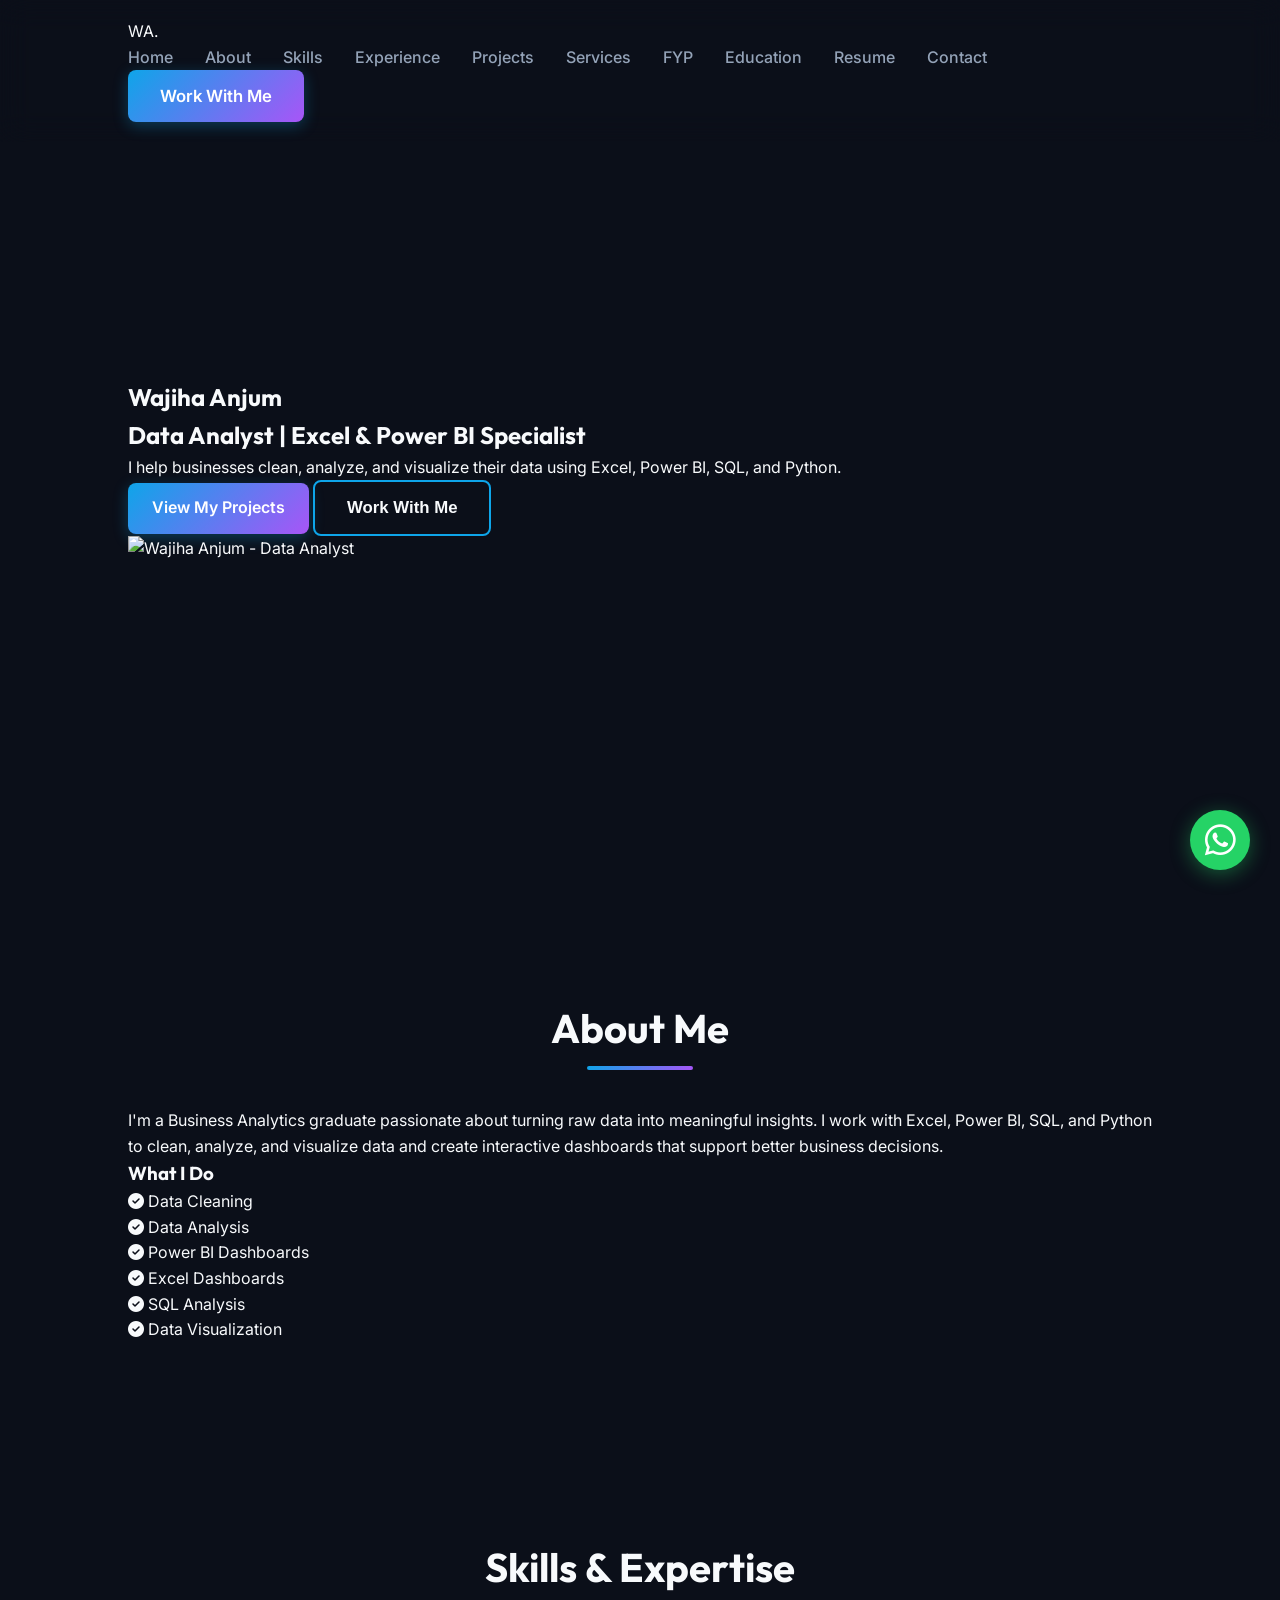
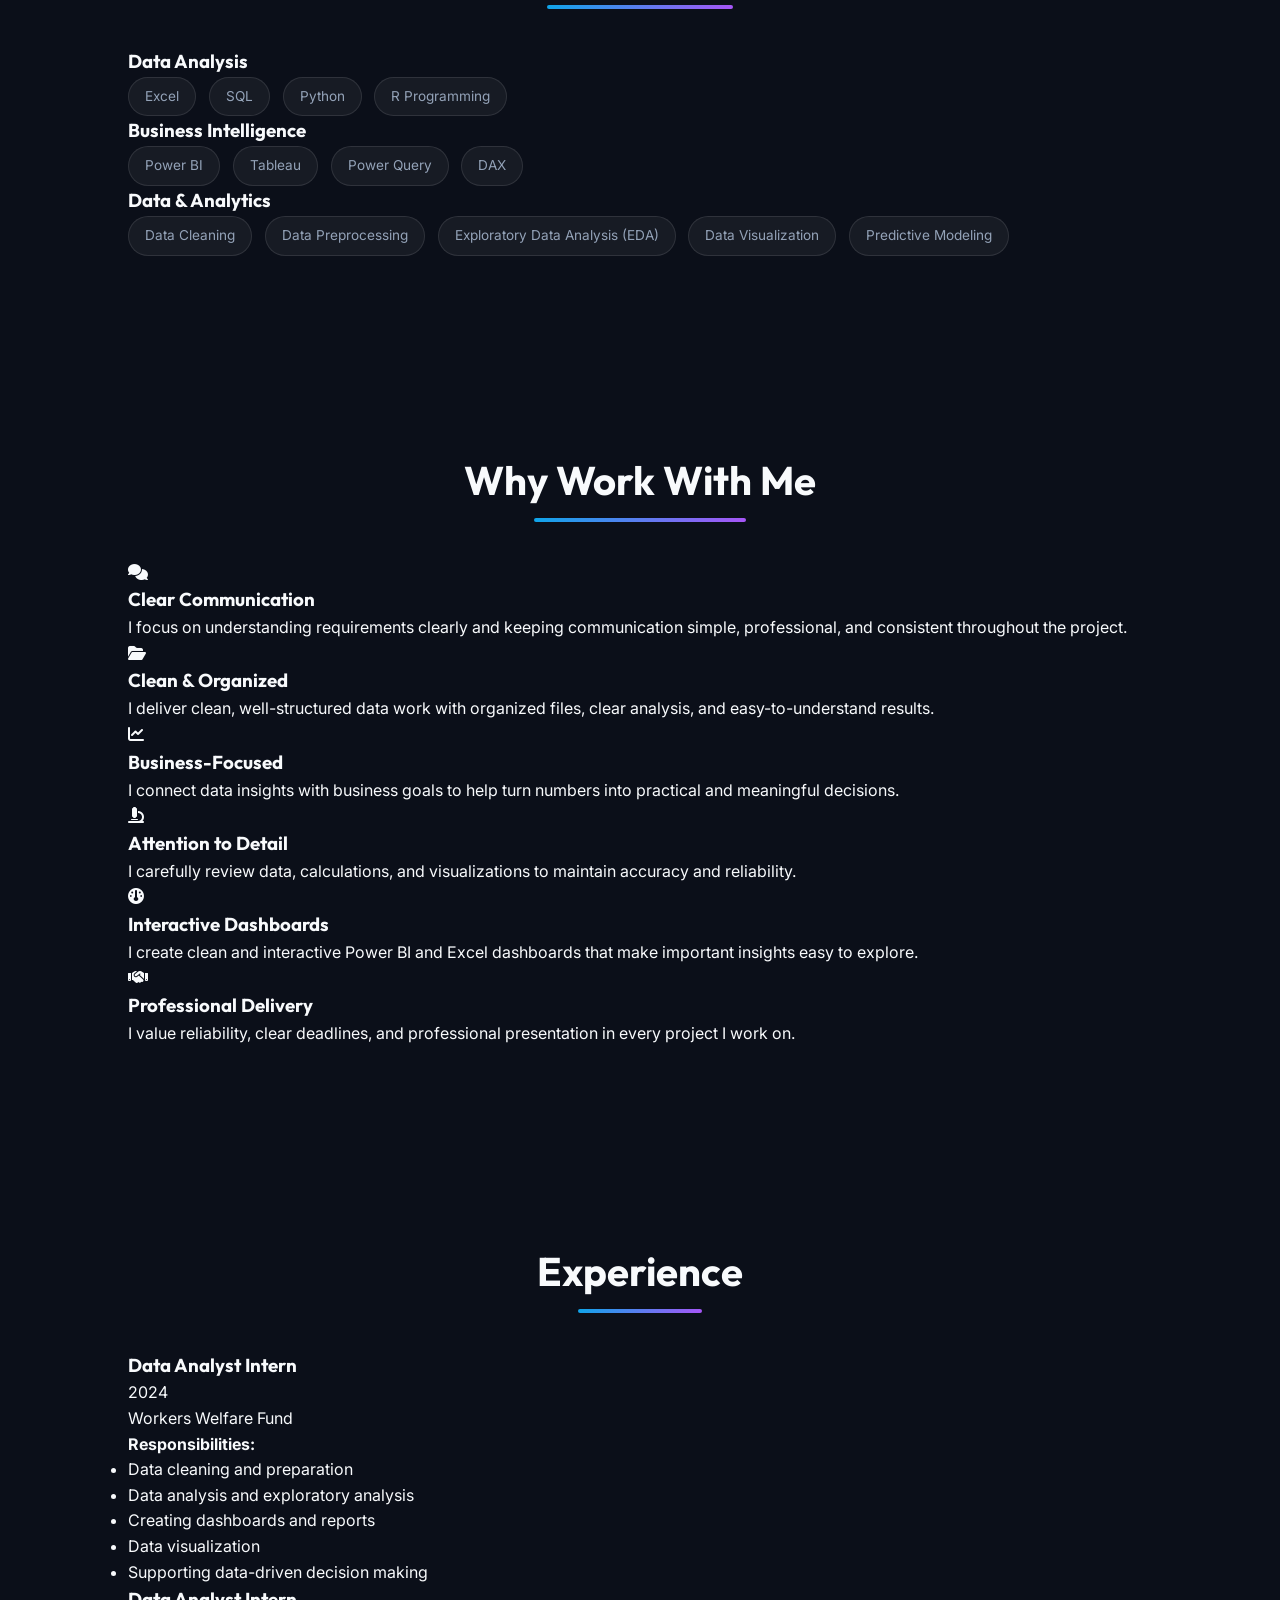
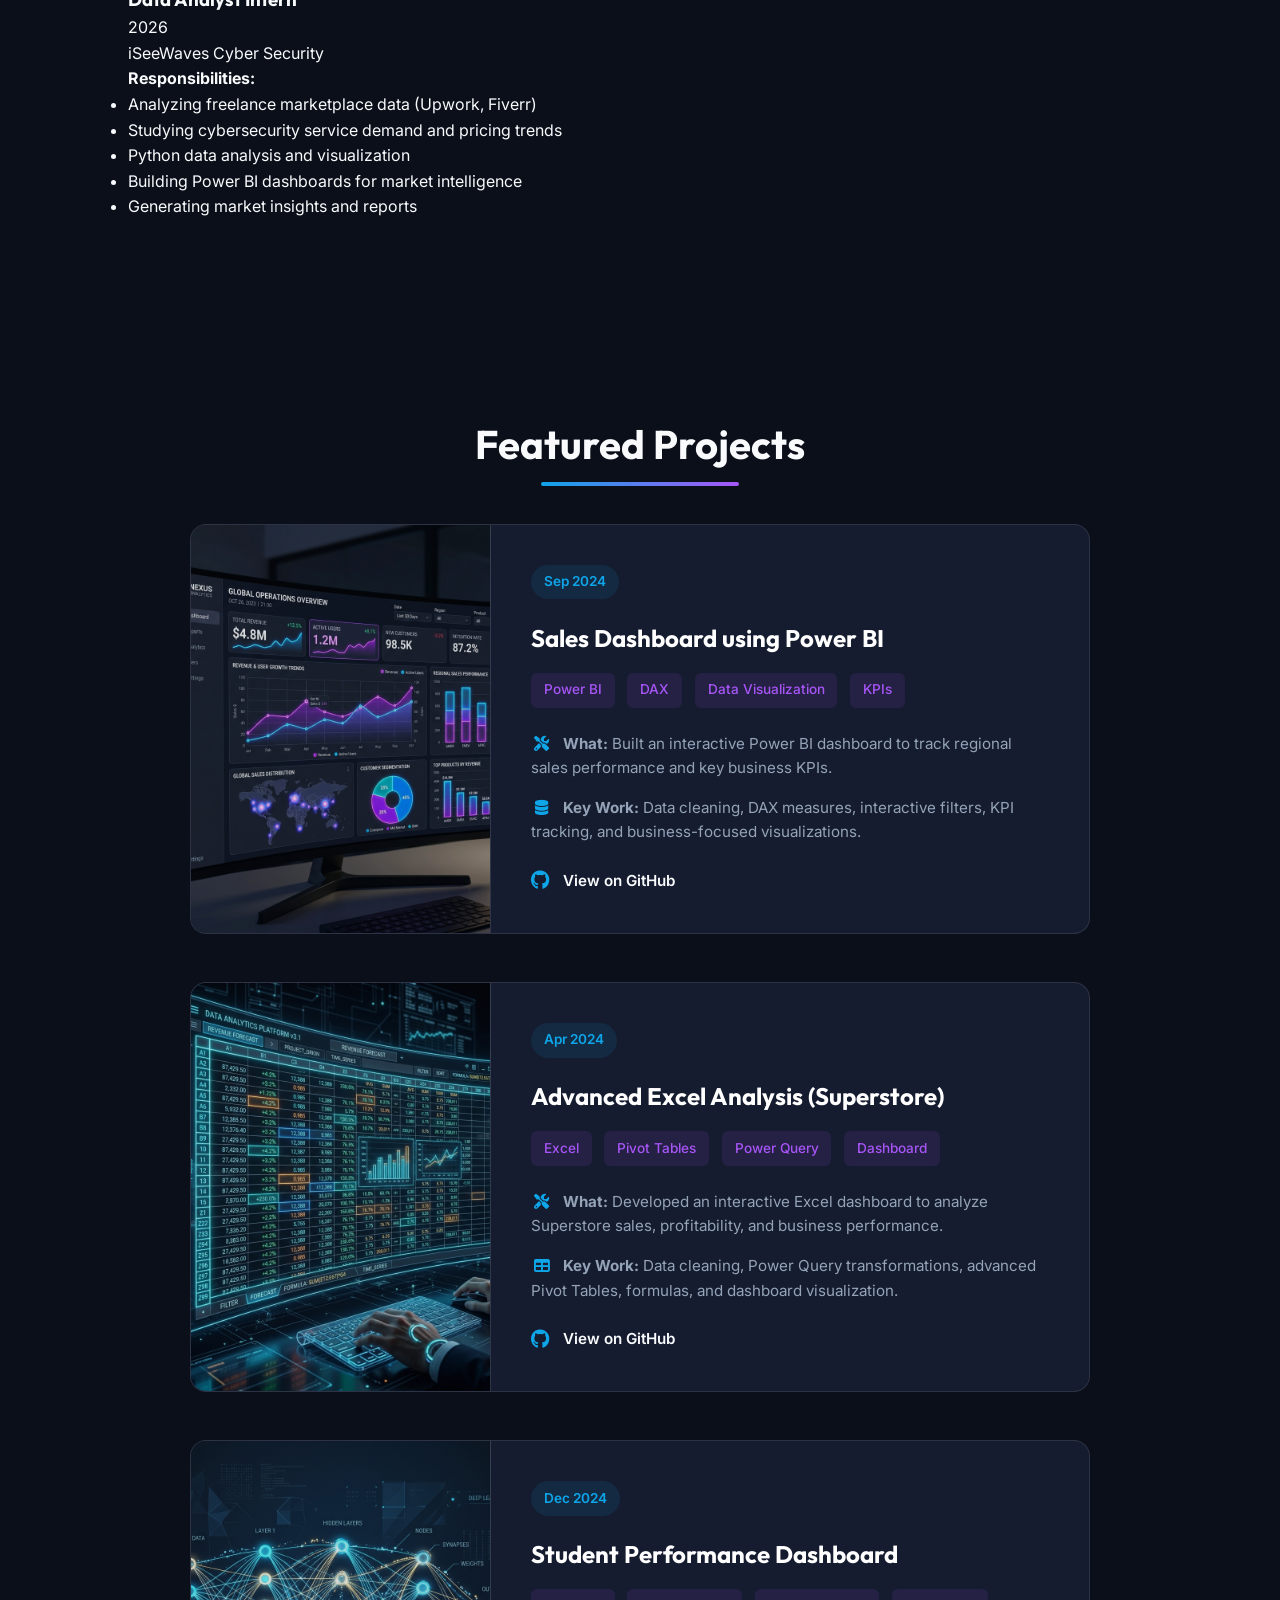
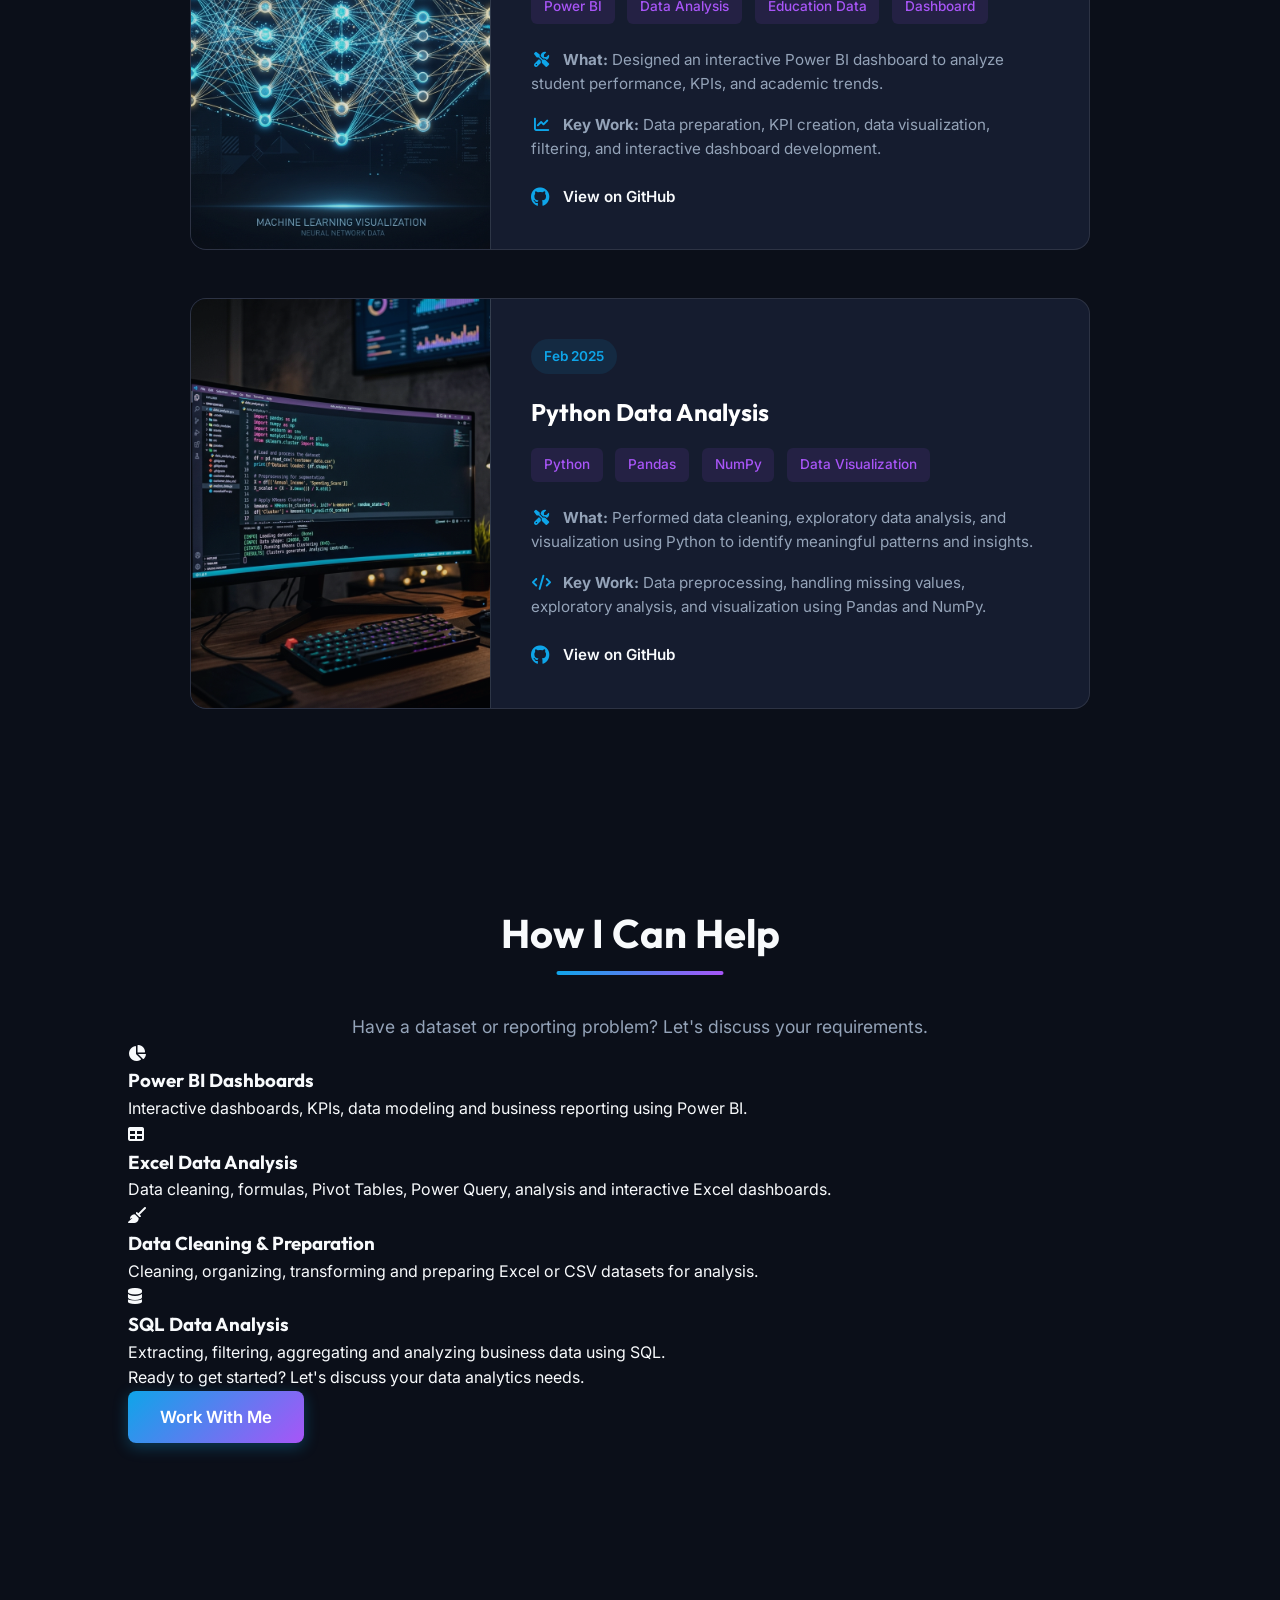
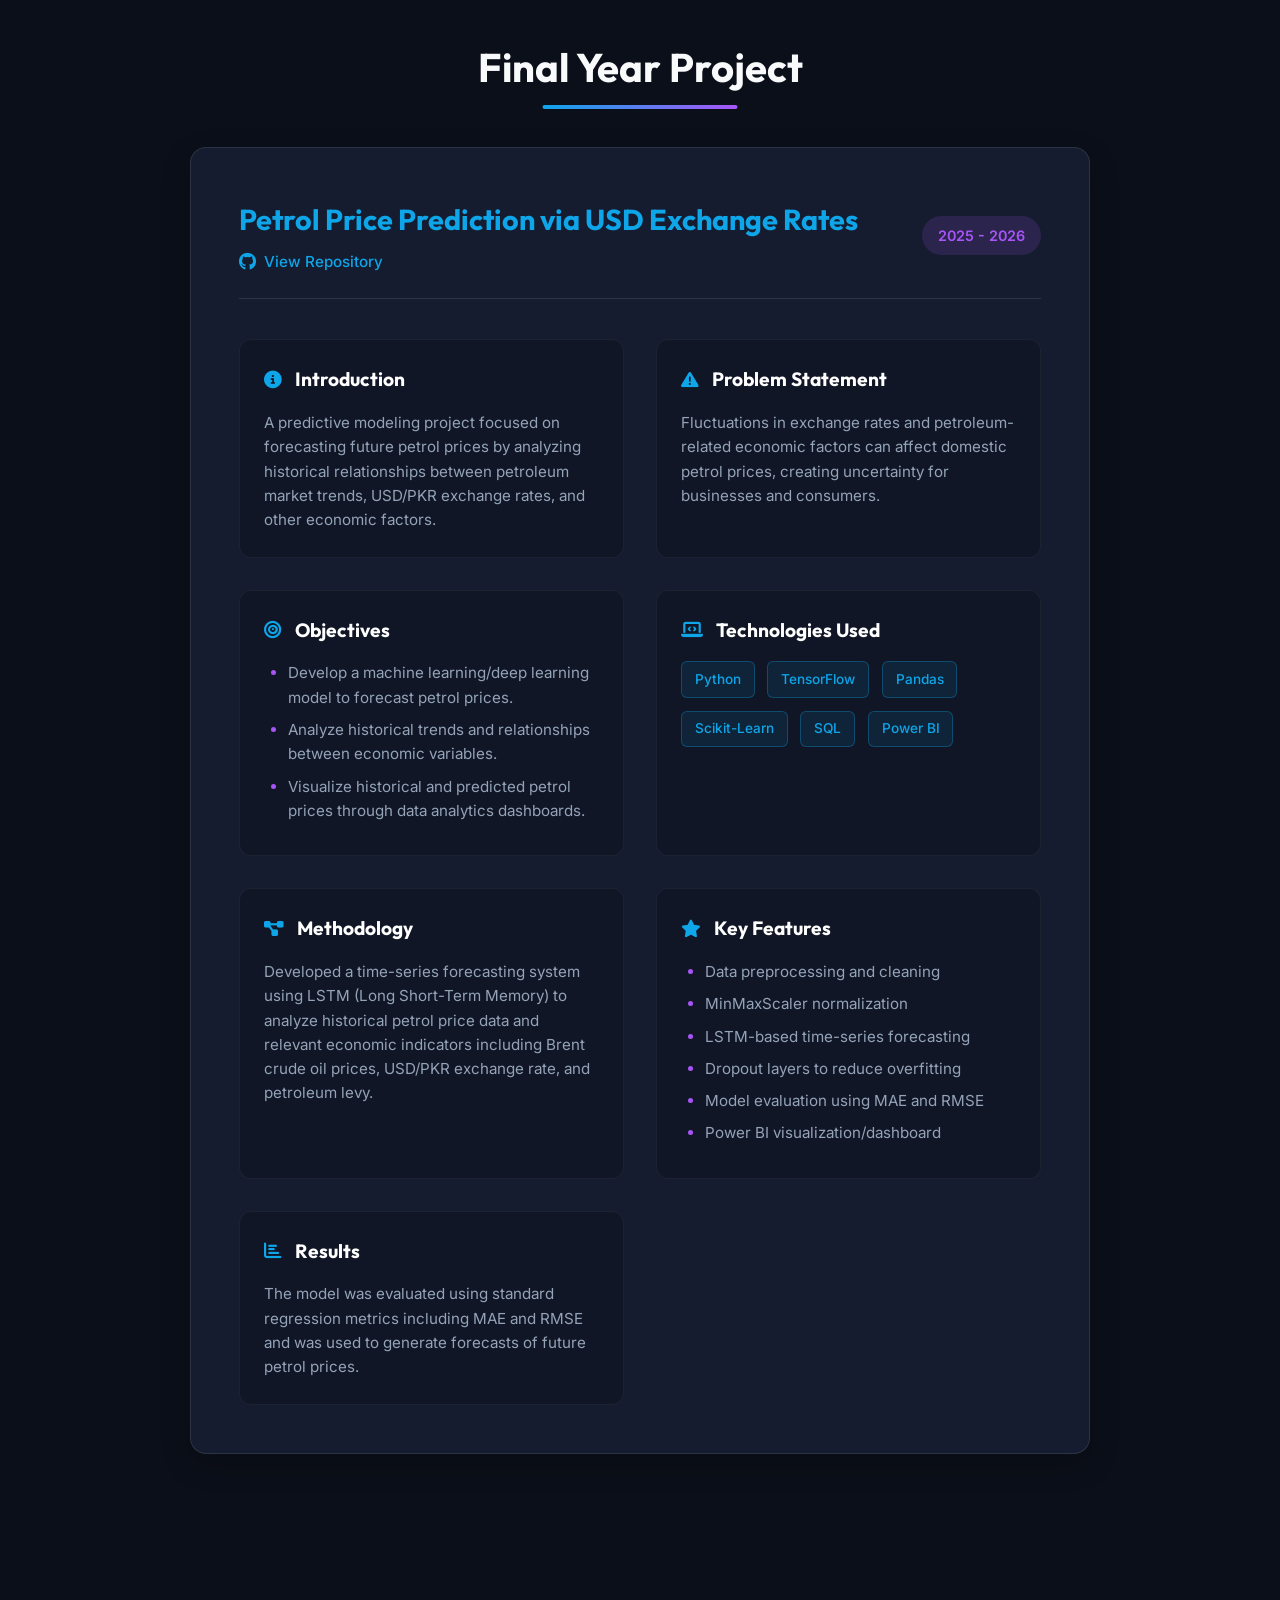
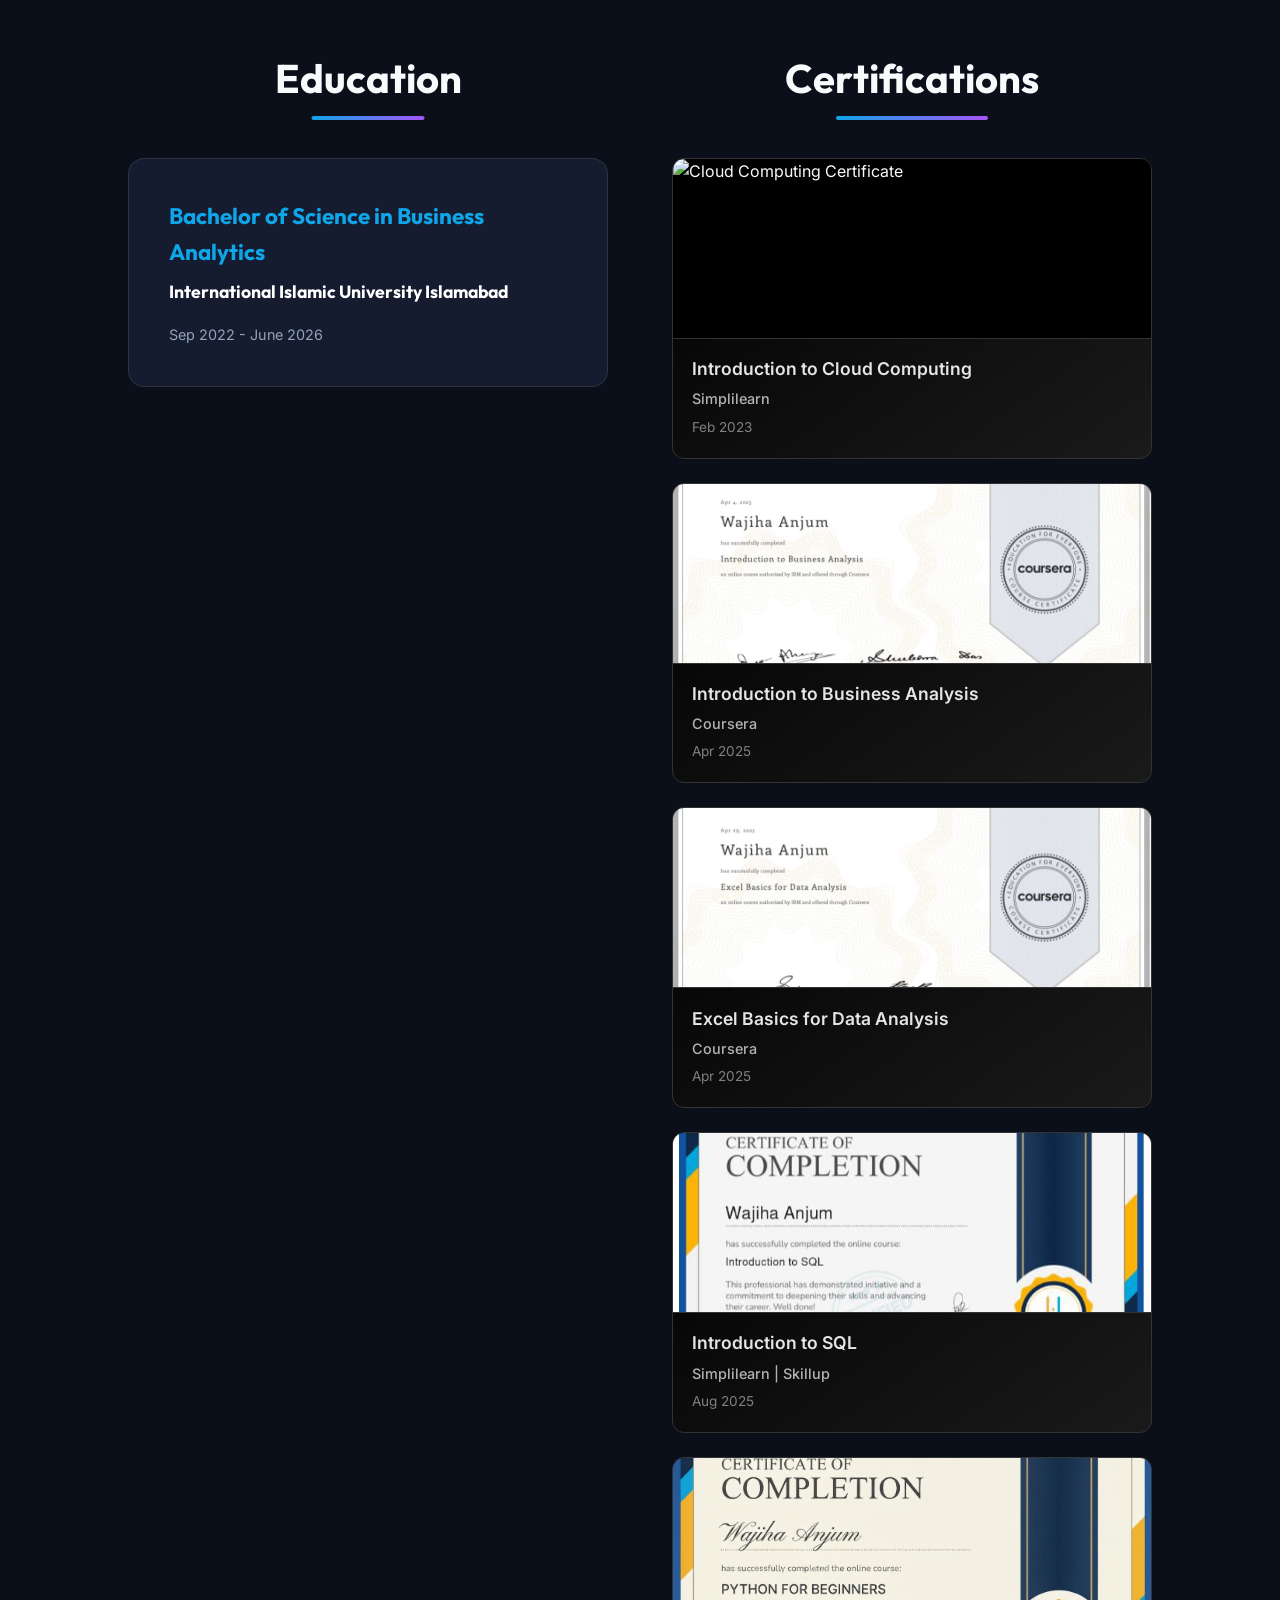
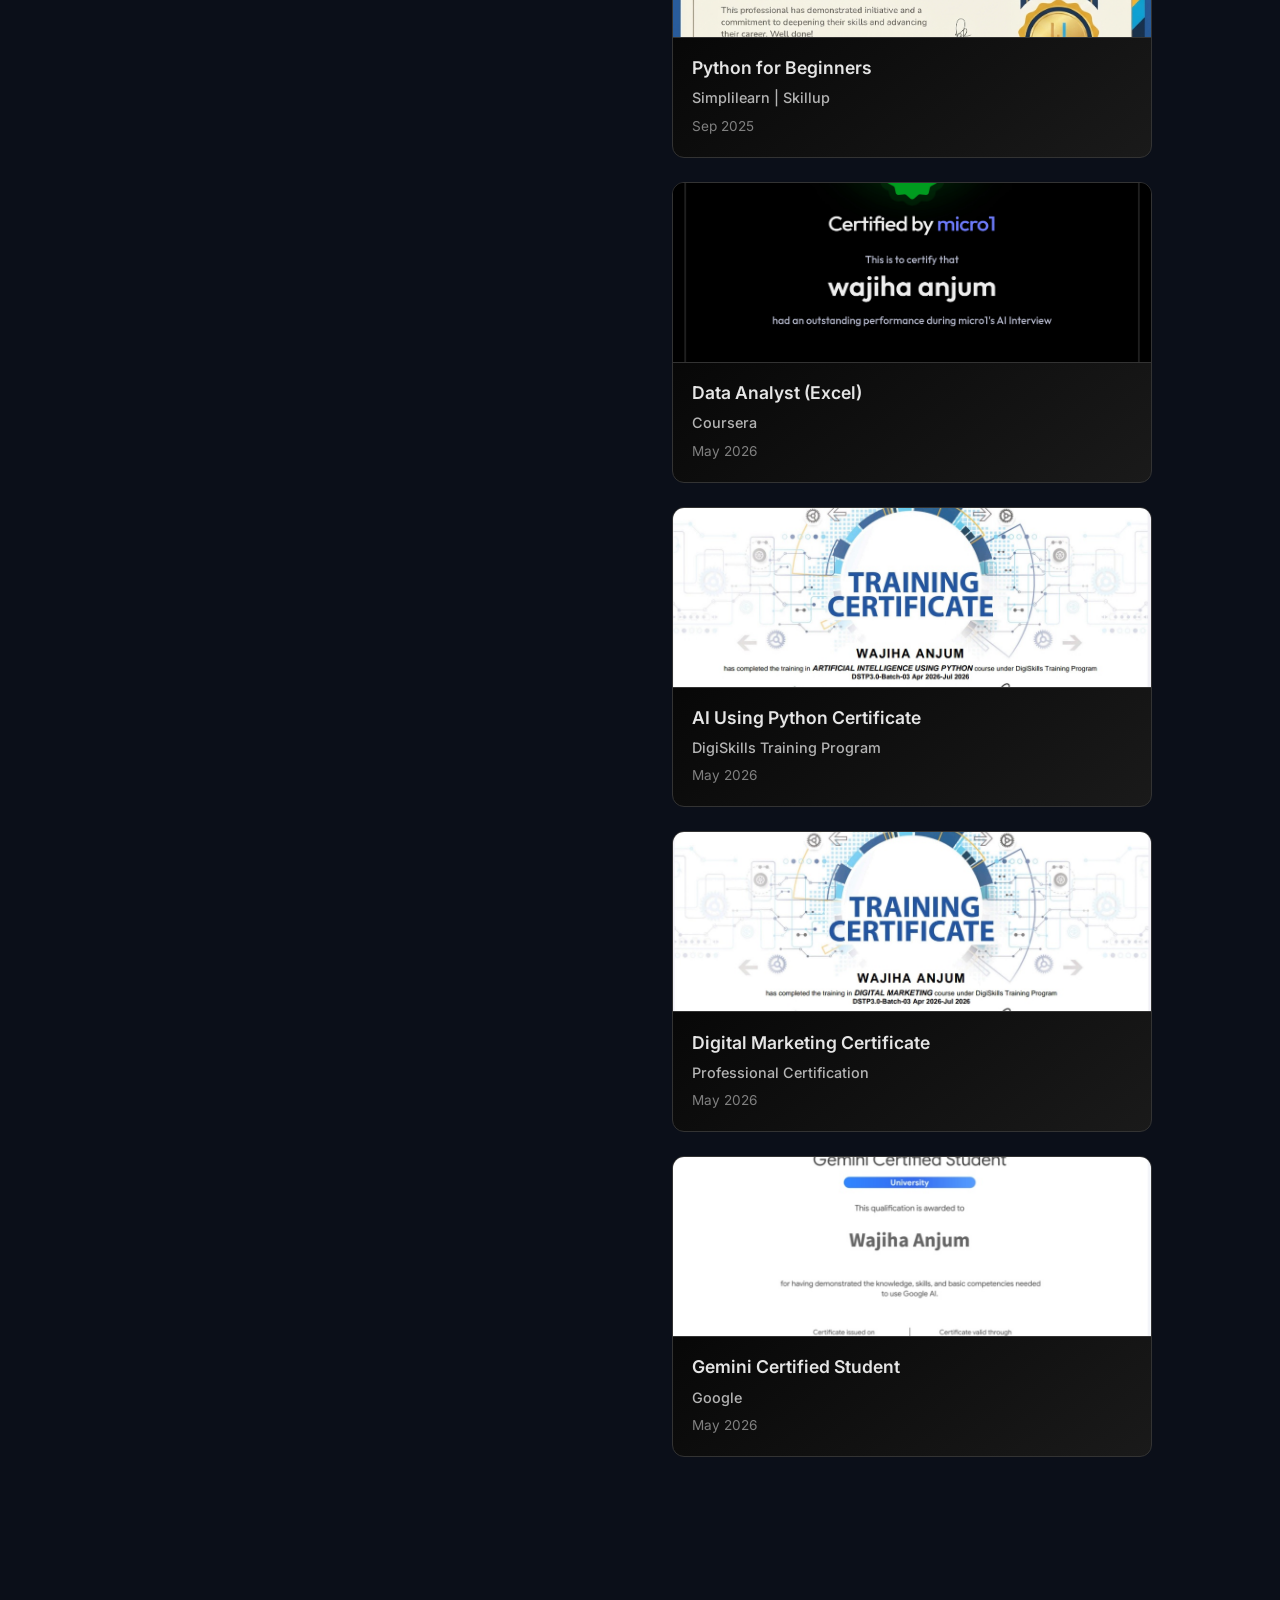
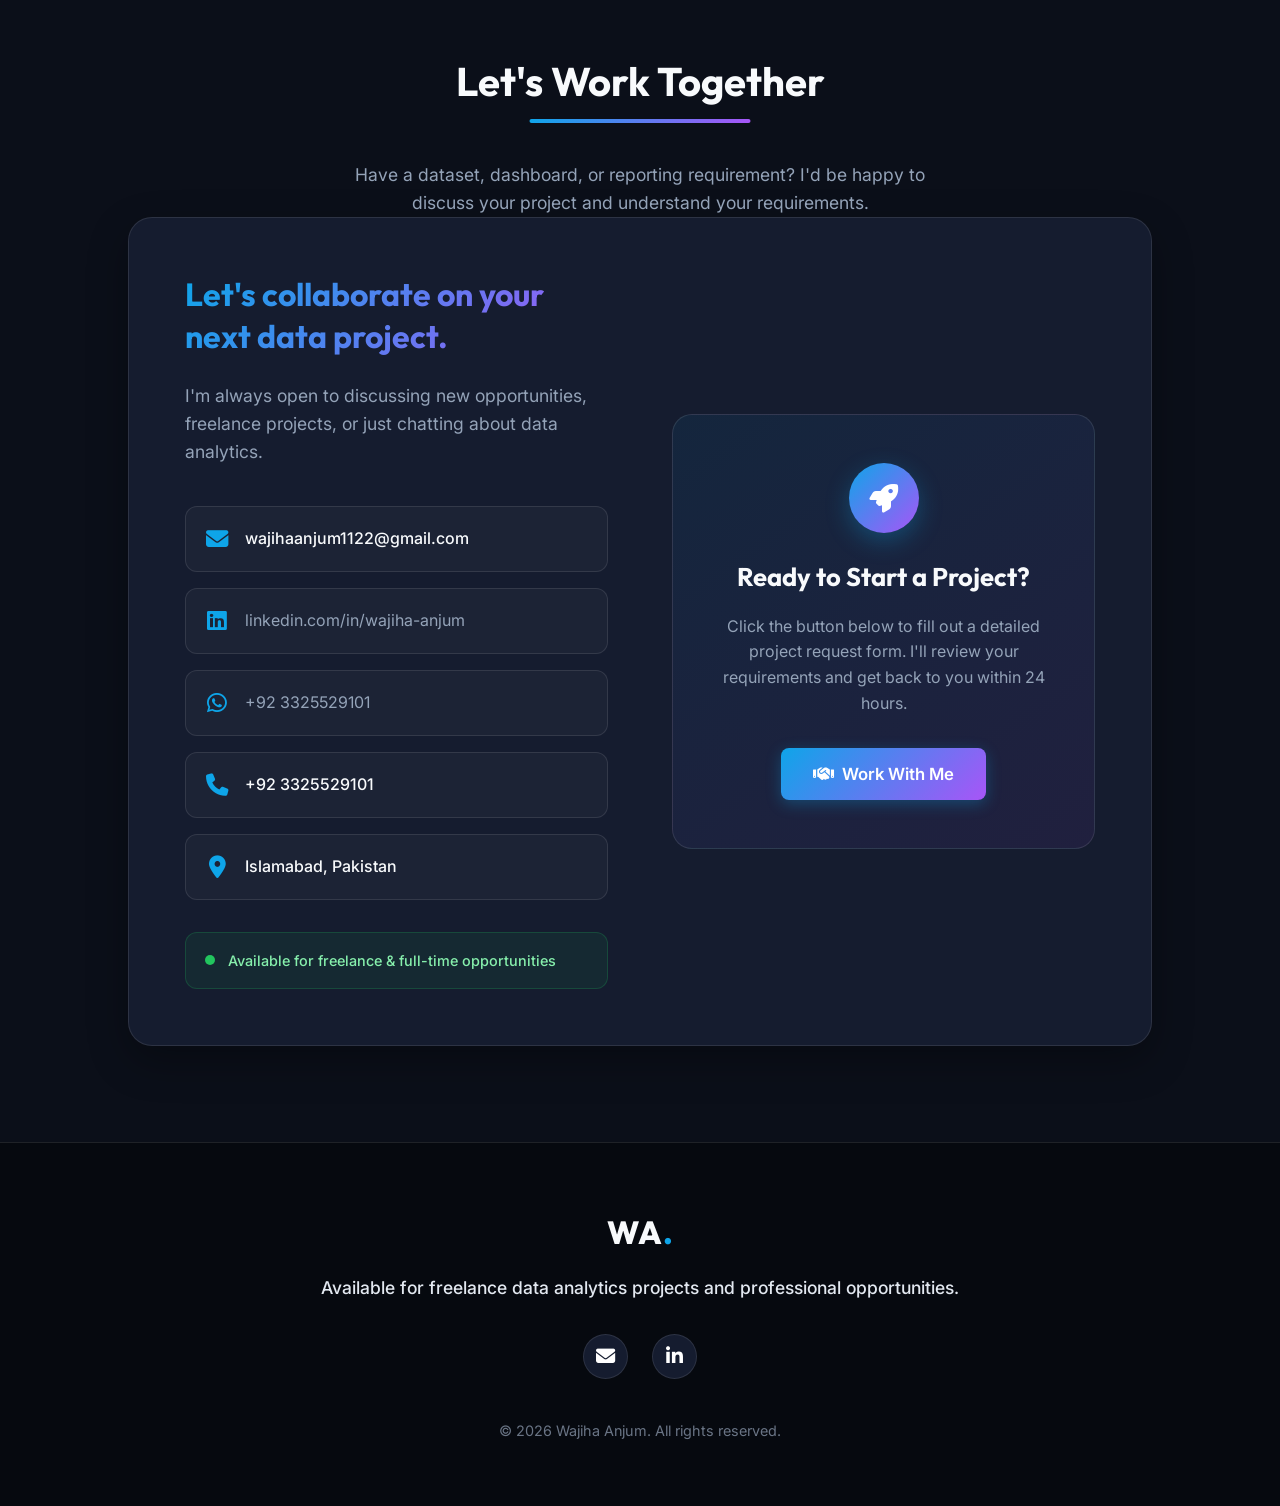
==== commit 41498a8a: "Update portfolio projects and content Updated image source and modified text for clarity and profess" ====
--- a/index.html
+++ b/index.html
@@ -76,7 +76,7 @@
                 </div>
             </div>
             <div class="hero-image">
-                <img src="assets/Profile Picture.jpeg" 
+                <img src="assets/profile%20picture.jpeg" 
                      alt="Wajiha Anjum - Data Analyst" class="profile-image">
             </div>
         </div>
@@ -171,42 +171,42 @@
                     <i class="fas fa-comments"></i>
                 </div>
                 <h3>Clear Communication</h3>
-                <p>I prioritize understanding your requirements and keeping you informed throughout the project.</p>
+                <p>I focus on understanding requirements clearly and keeping communication simple, professional, and consistent throughout the project.</p>
             </div>
             <div class="why-work-card">
                 <div class="why-work-icon">
                     <i class="fas fa-folder-open"></i>
                 </div>
                 <h3>Clean & Organized</h3>
-                <p>Well-structured data work with clear documentation and organized deliverables.</p>
+                <p>I deliver clean, well-structured data work with organized files, clear analysis, and easy-to-understand results.</p>
             </div>
             <div class="why-work-card">
                 <div class="why-work-icon">
                     <i class="fas fa-chart-line"></i>
                 </div>
                 <h3>Business-Focused</h3>
-                <p>Every analysis is driven by your business objectives and key performance indicators.</p>
+                <p>I connect data insights with business goals to help turn numbers into practical and meaningful decisions.</p>
             </div>
             <div class="why-work-card">
                 <div class="why-work-icon">
                     <i class="fas fa-microscope"></i>
                 </div>
                 <h3>Attention to Detail</h3>
-                <p>Meticulous data handling and thorough quality checks ensure accuracy in all deliverables.</p>
+                <p>I carefully review data, calculations, and visualizations to maintain accuracy and reliability.</p>
             </div>
             <div class="why-work-card">
                 <div class="why-work-icon">
                     <i class="fas fa-dashboard"></i>
                 </div>
                 <h3>Interactive Dashboards</h3>
-                <p>Professional dashboards that are easy to understand and enable better decision-making.</p>
+                <p>I create clean and interactive Power BI and Excel dashboards that make important insights easy to explore.</p>
             </div>
             <div class="why-work-card">
                 <div class="why-work-icon">
                     <i class="fas fa-handshake"></i>
                 </div>
                 <h3>Professional Delivery</h3>
-                <p>Reliable project delivery with a focus on understanding and meeting your unique needs.</p>
+                <p>I value reliability, clear deadlines, and professional presentation in every project I work on.</p>
             </div>
         </div>
     </section>
@@ -220,7 +220,7 @@
             <div class="experience-card">
                 <div class="exp-header">
                     <h3>Data Analyst Intern</h3>
-                    <span class="exp-date">2024 - 2025</span>
+                    <span class="exp-date">2024</span>
                 </div>
                 <p class="exp-company">Workers Welfare Fund</p>
                 <div class="exp-responsibilities">
@@ -237,7 +237,7 @@
             <div class="experience-card">
                 <div class="exp-header">
                     <h3>Data Analyst Intern</h3>
-                    <span class="exp-date">2024</span>
+                    <span class="exp-date">2026</span>
                 </div>
                 <p class="exp-company">iSeeWaves Cyber Security</p>
                 <div class="exp-responsibilities">
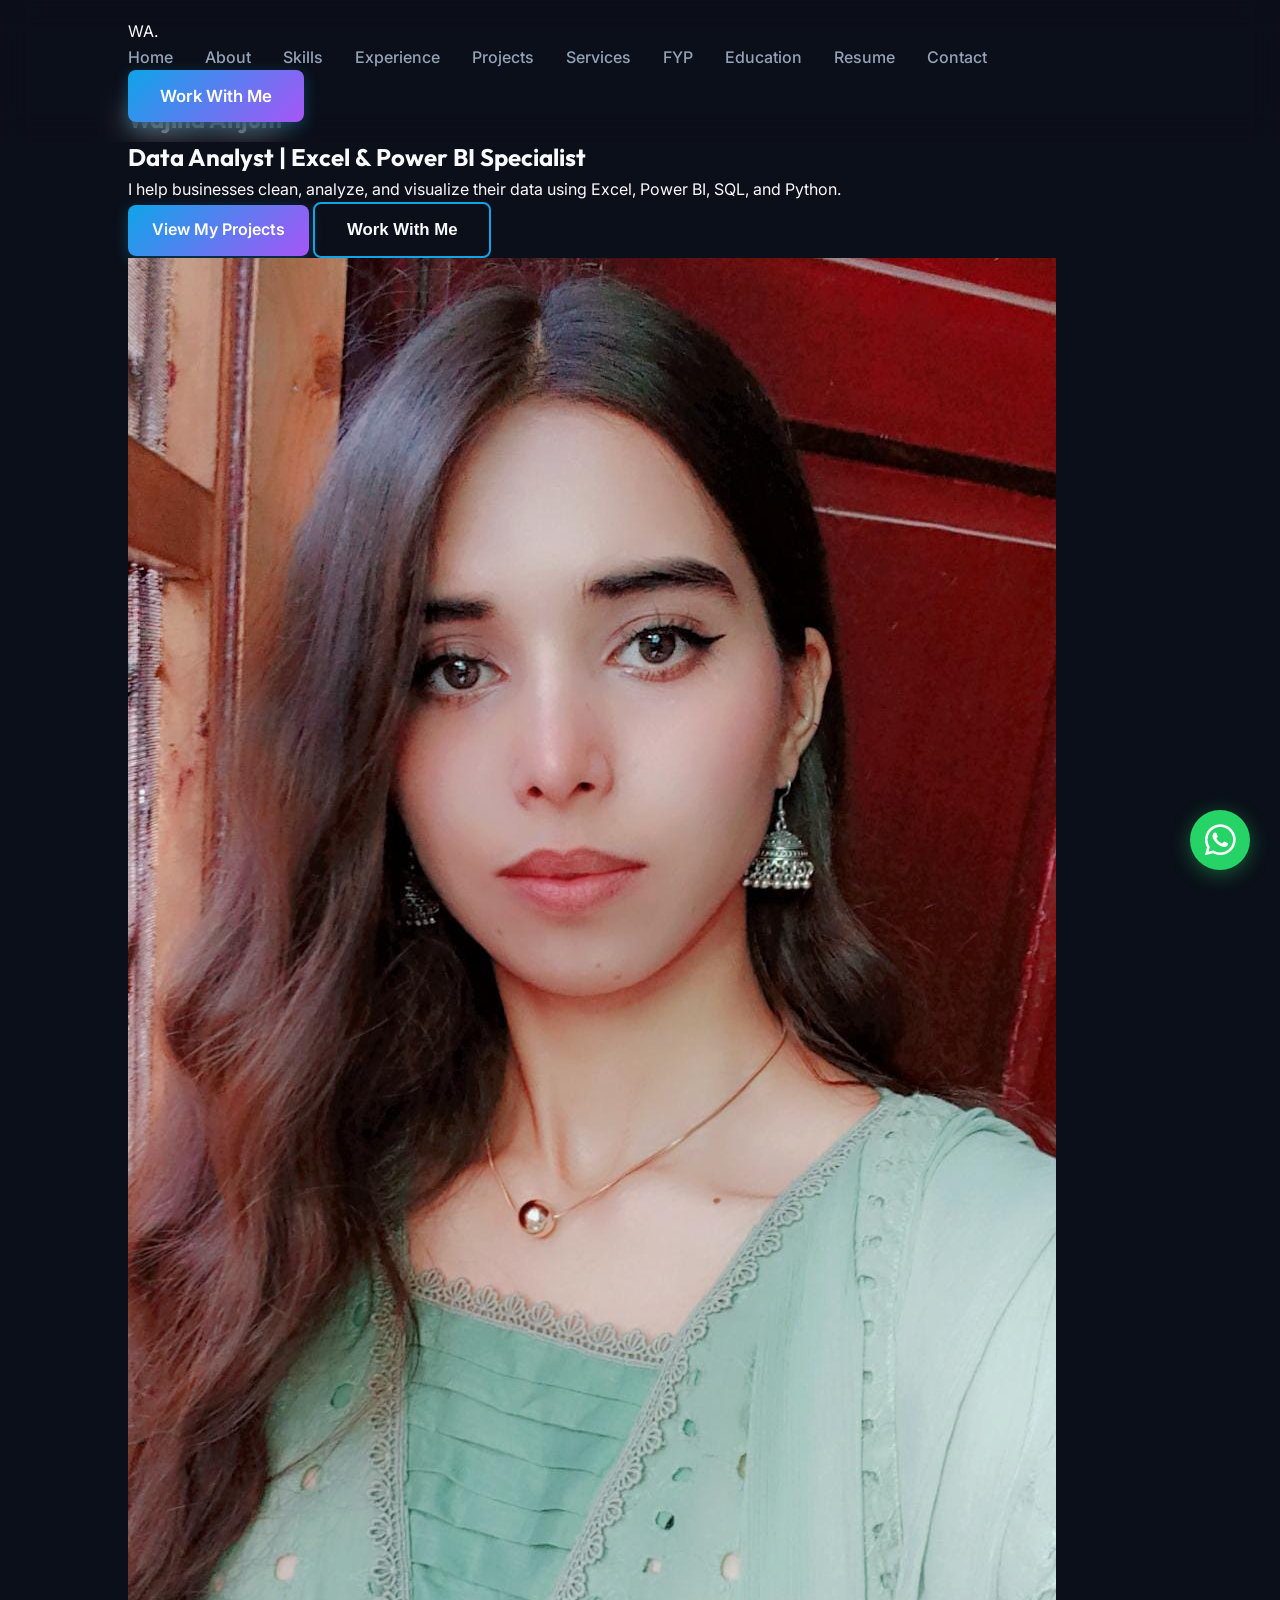
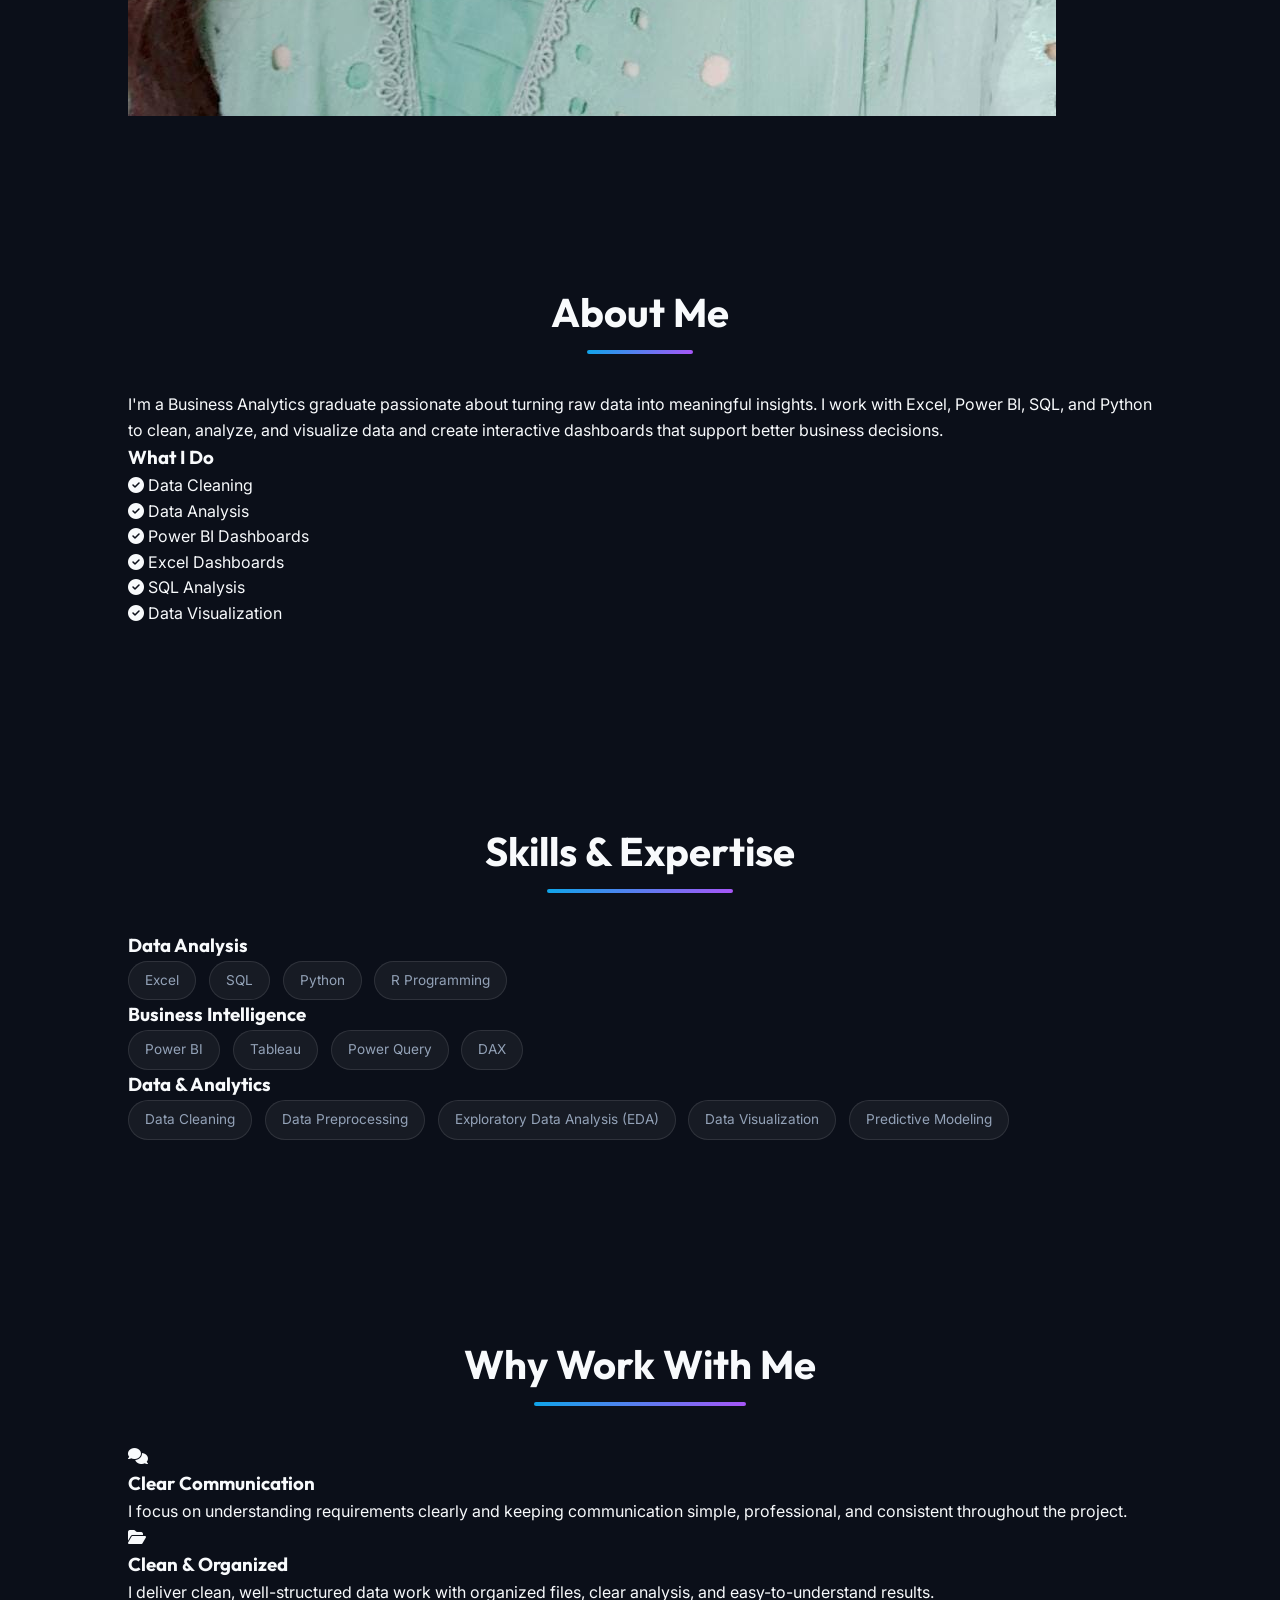
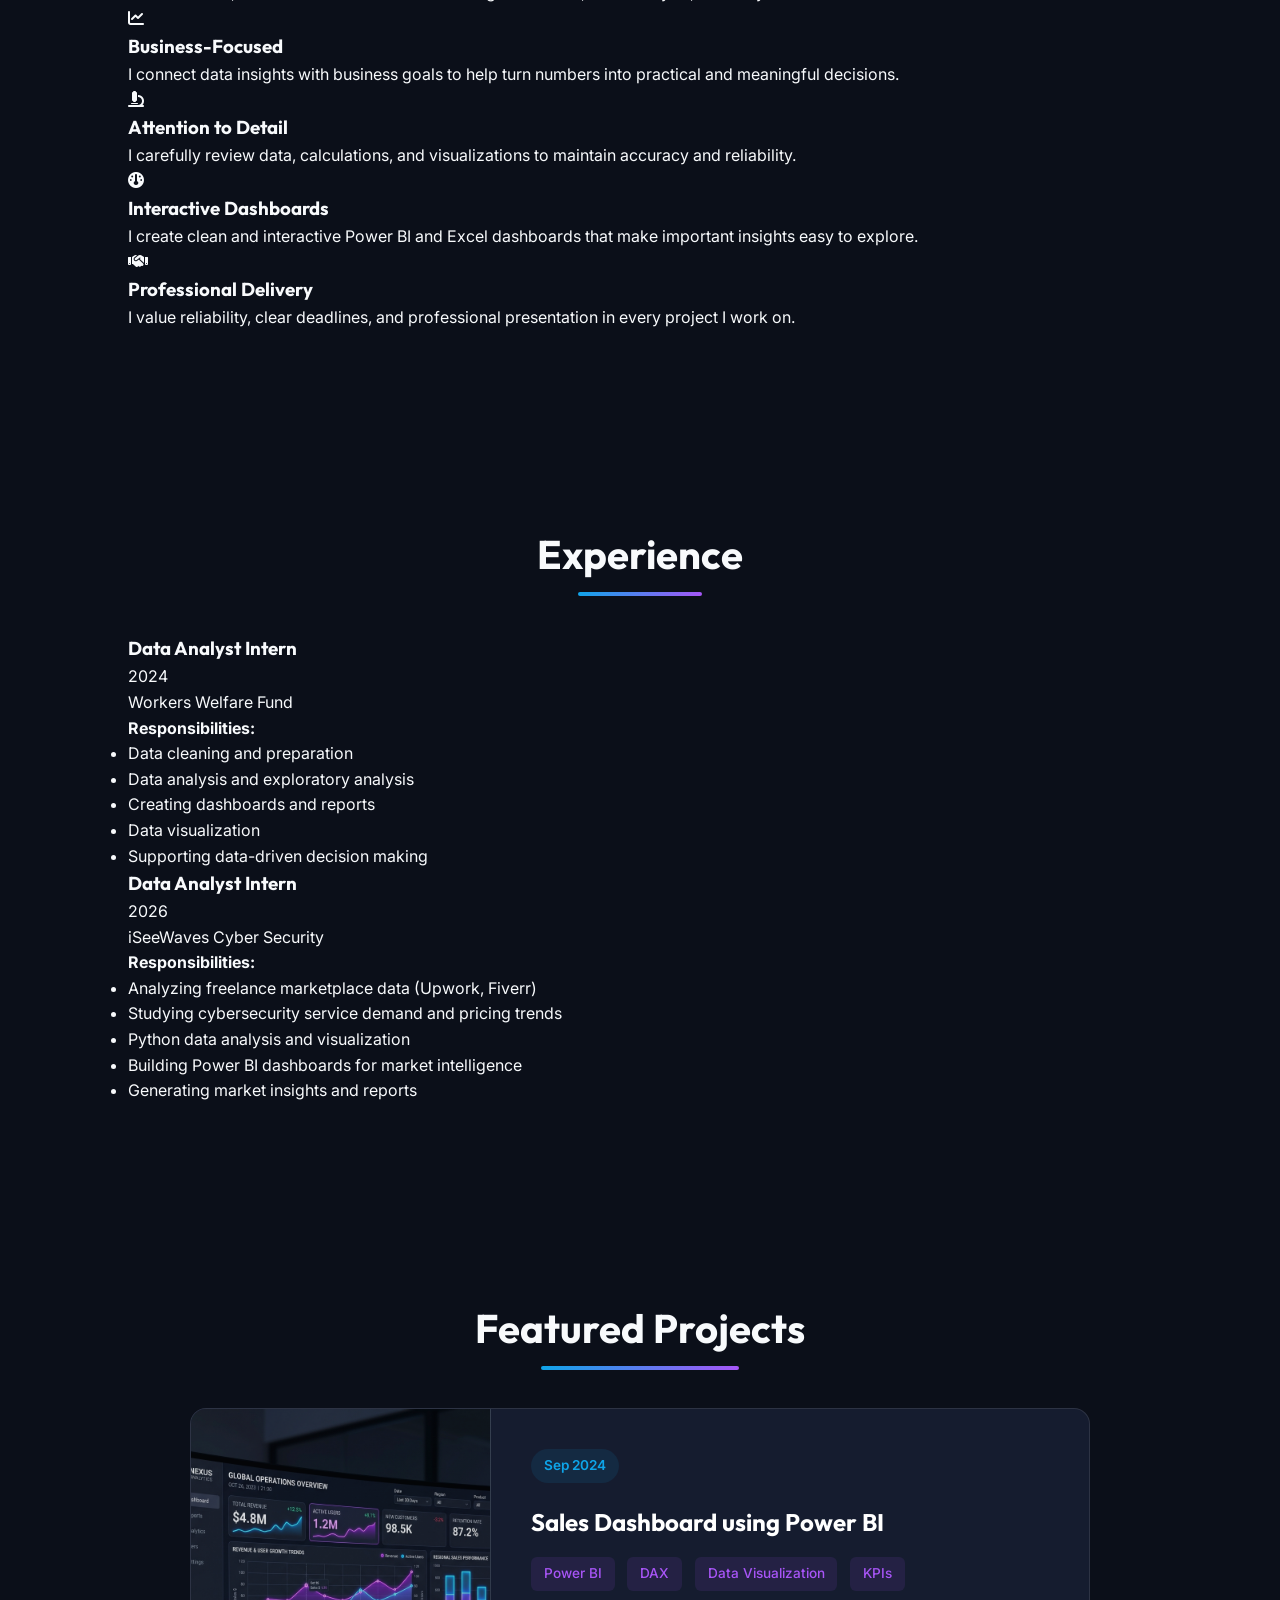
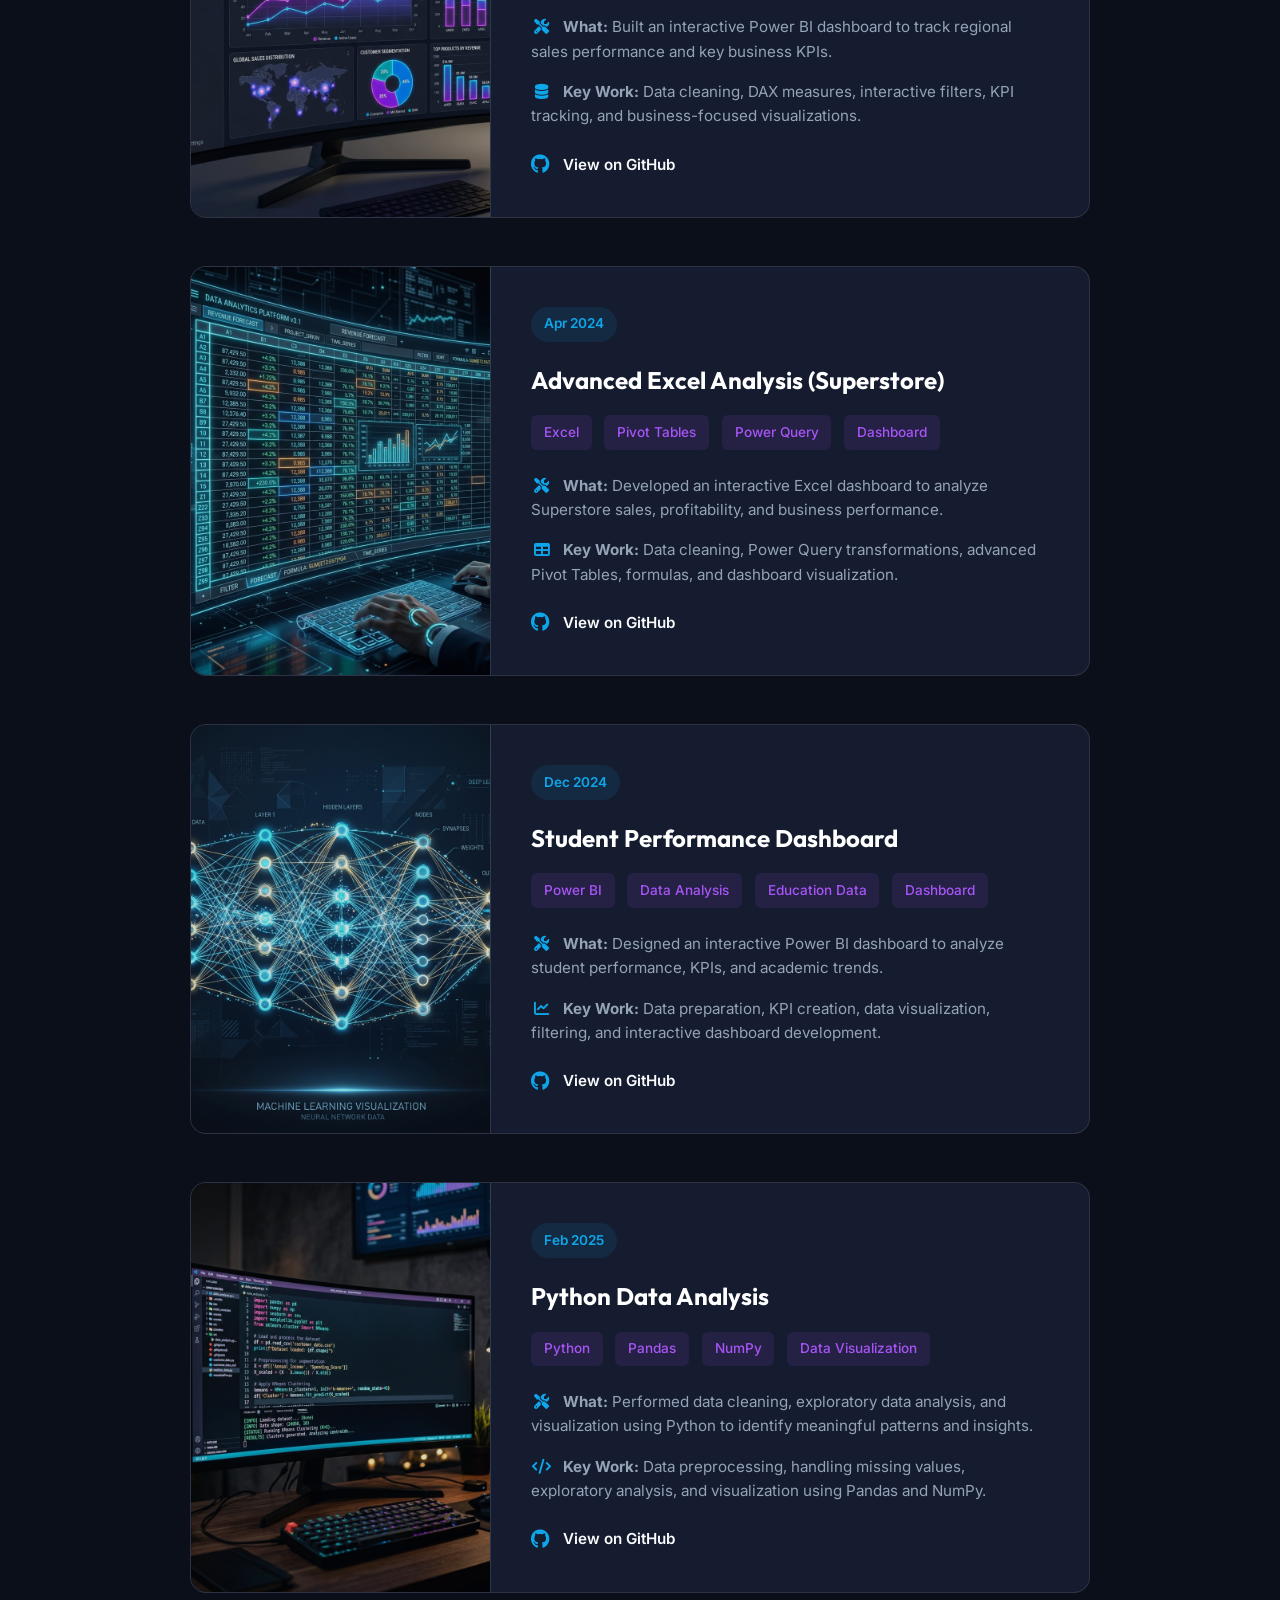
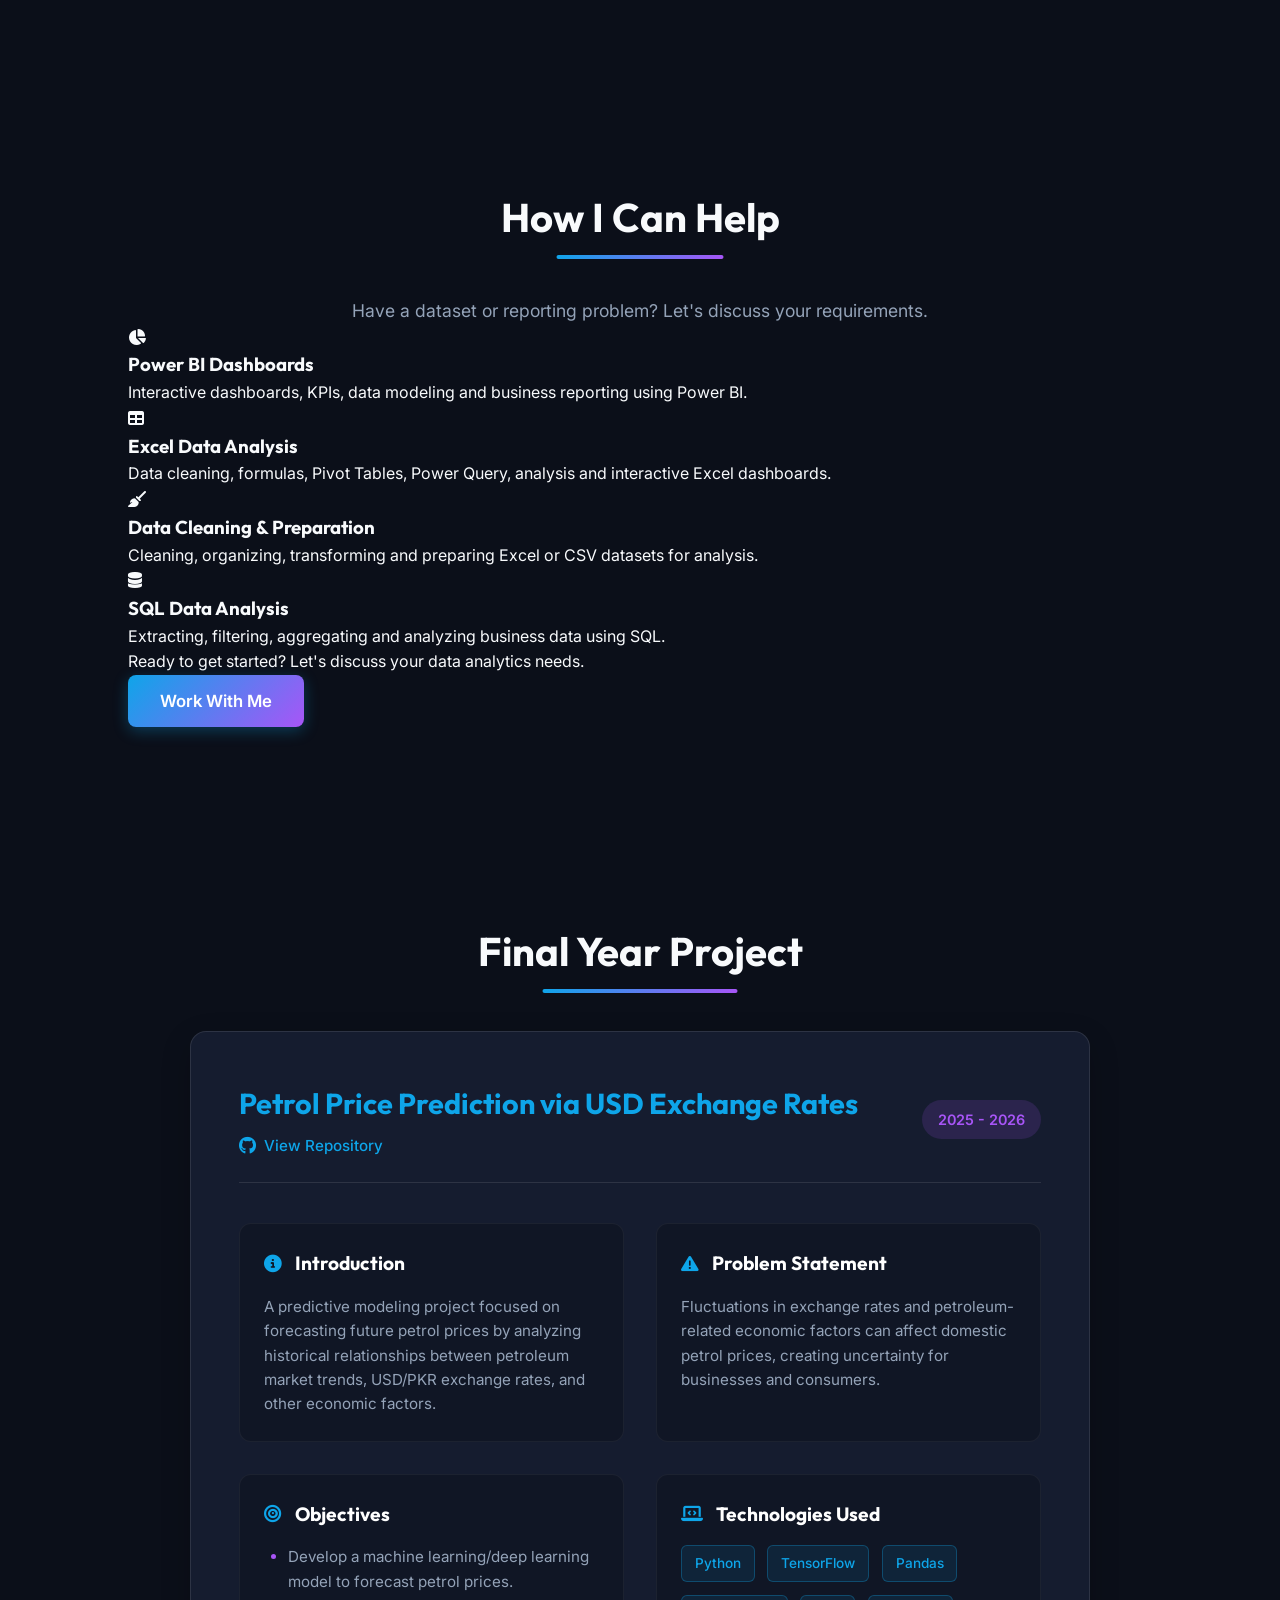
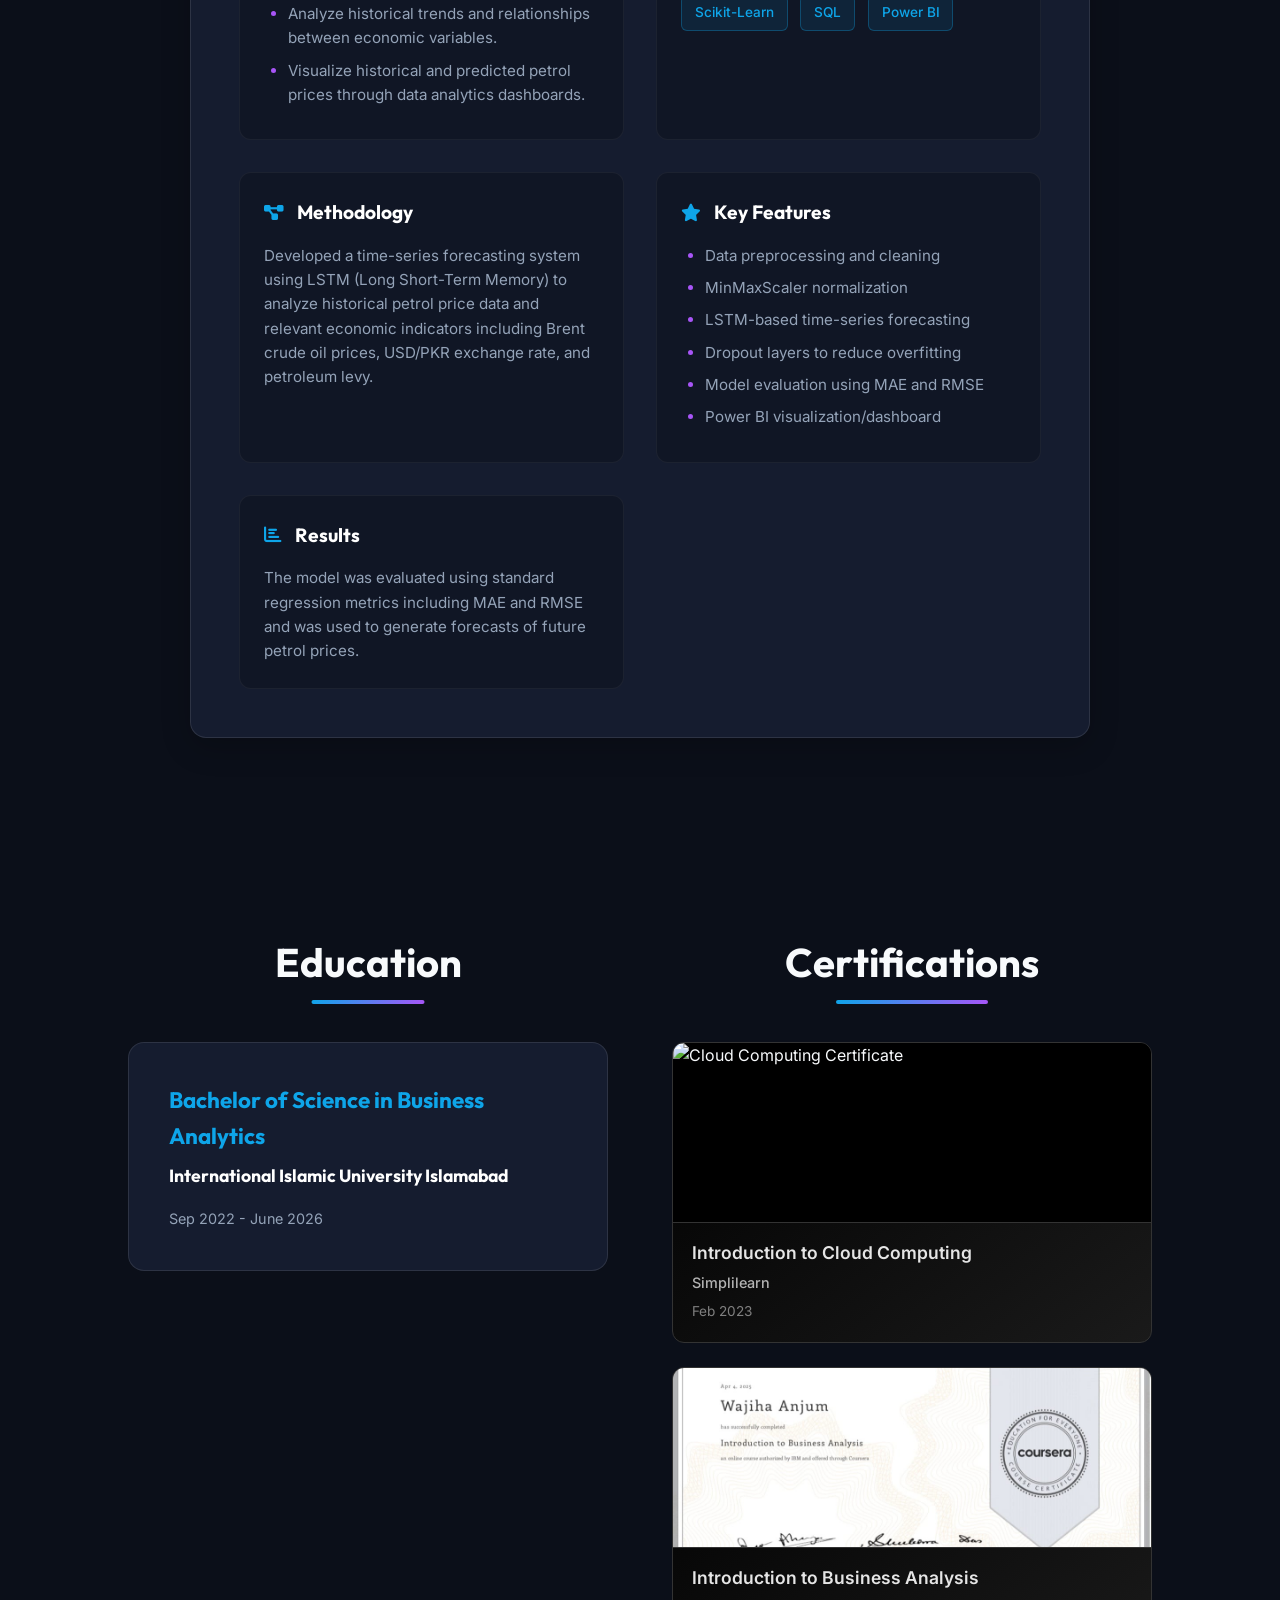
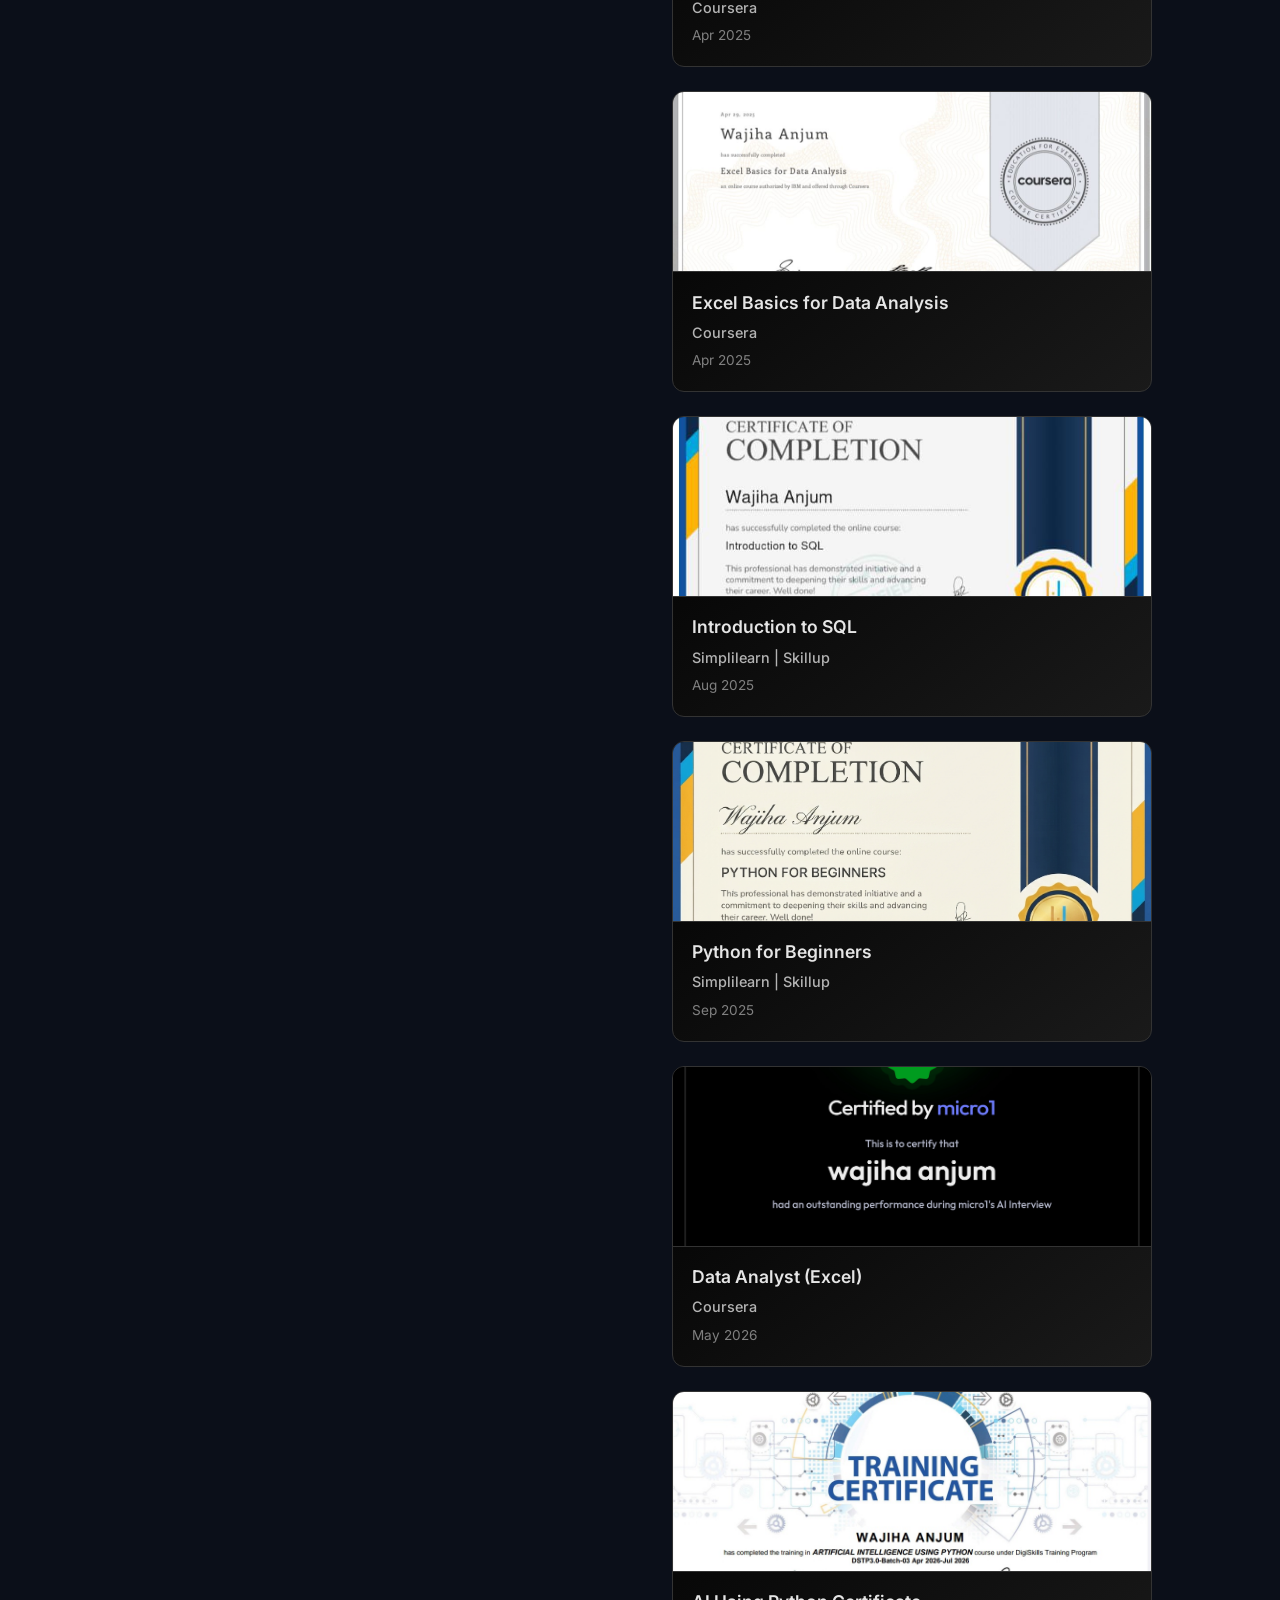
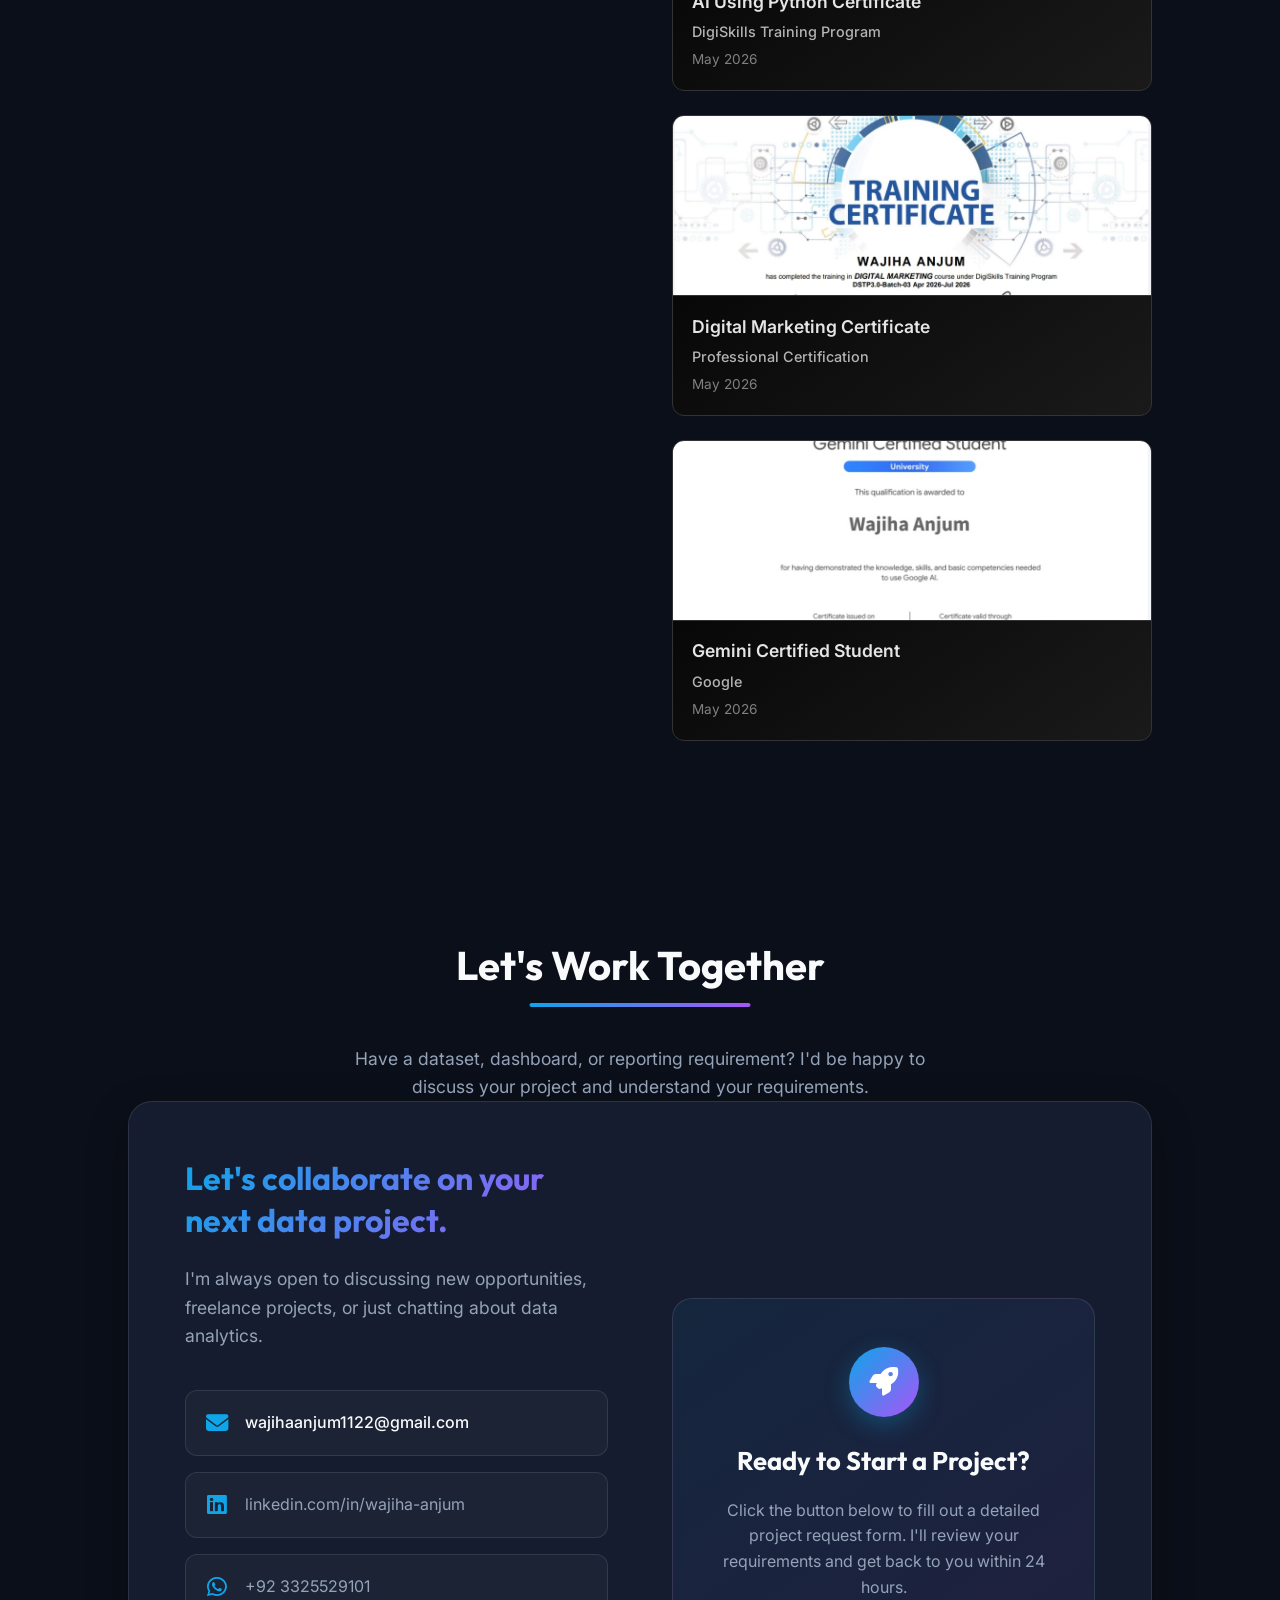
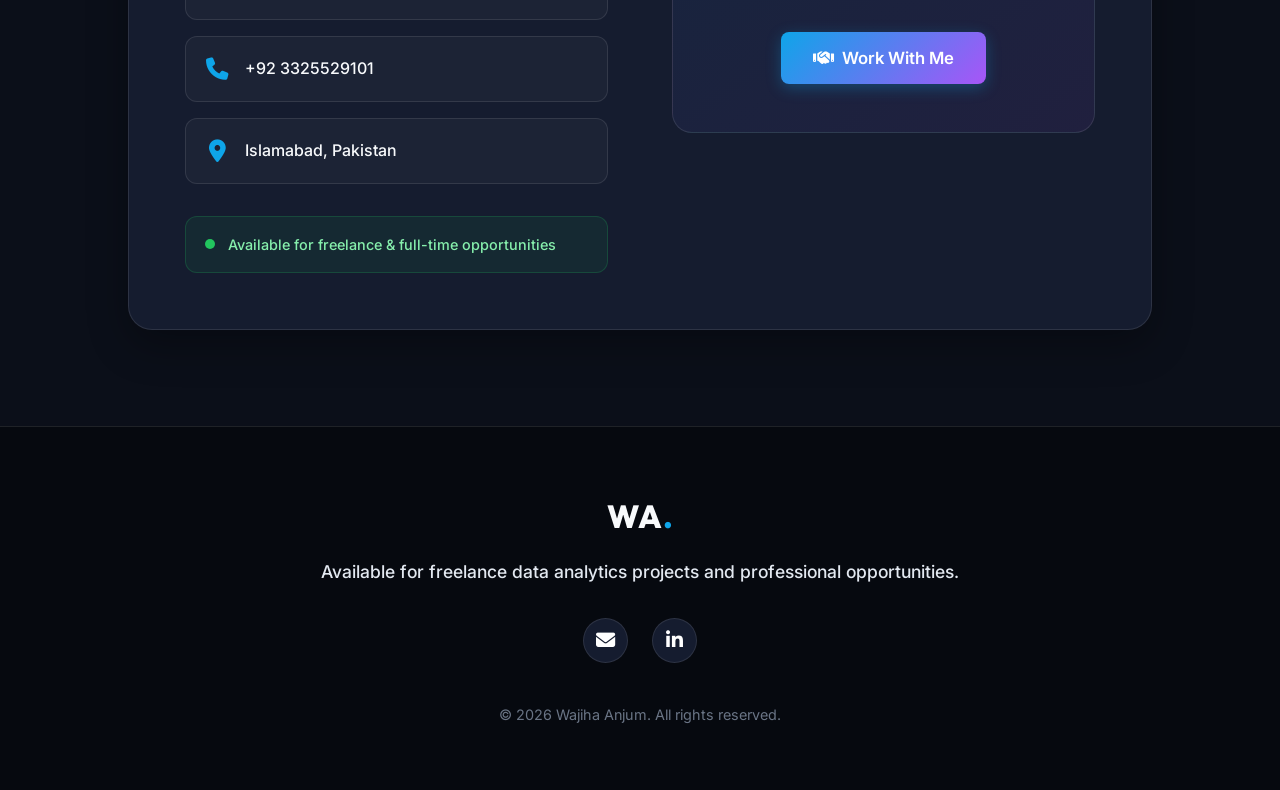
==== commit f5e9b2a2: "Update portfolio projects and content" ====
--- a/index.html
+++ b/index.html
@@ -76,7 +76,7 @@
                 </div>
             </div>
             <div class="hero-image">
-                <img src="assets/profile%20picture.jpeg" 
+                <img src="assets/Profile%20Picture.jpeg" 
                      alt="Wajiha Anjum - Data Analyst" class="profile-image">
             </div>
         </div>
